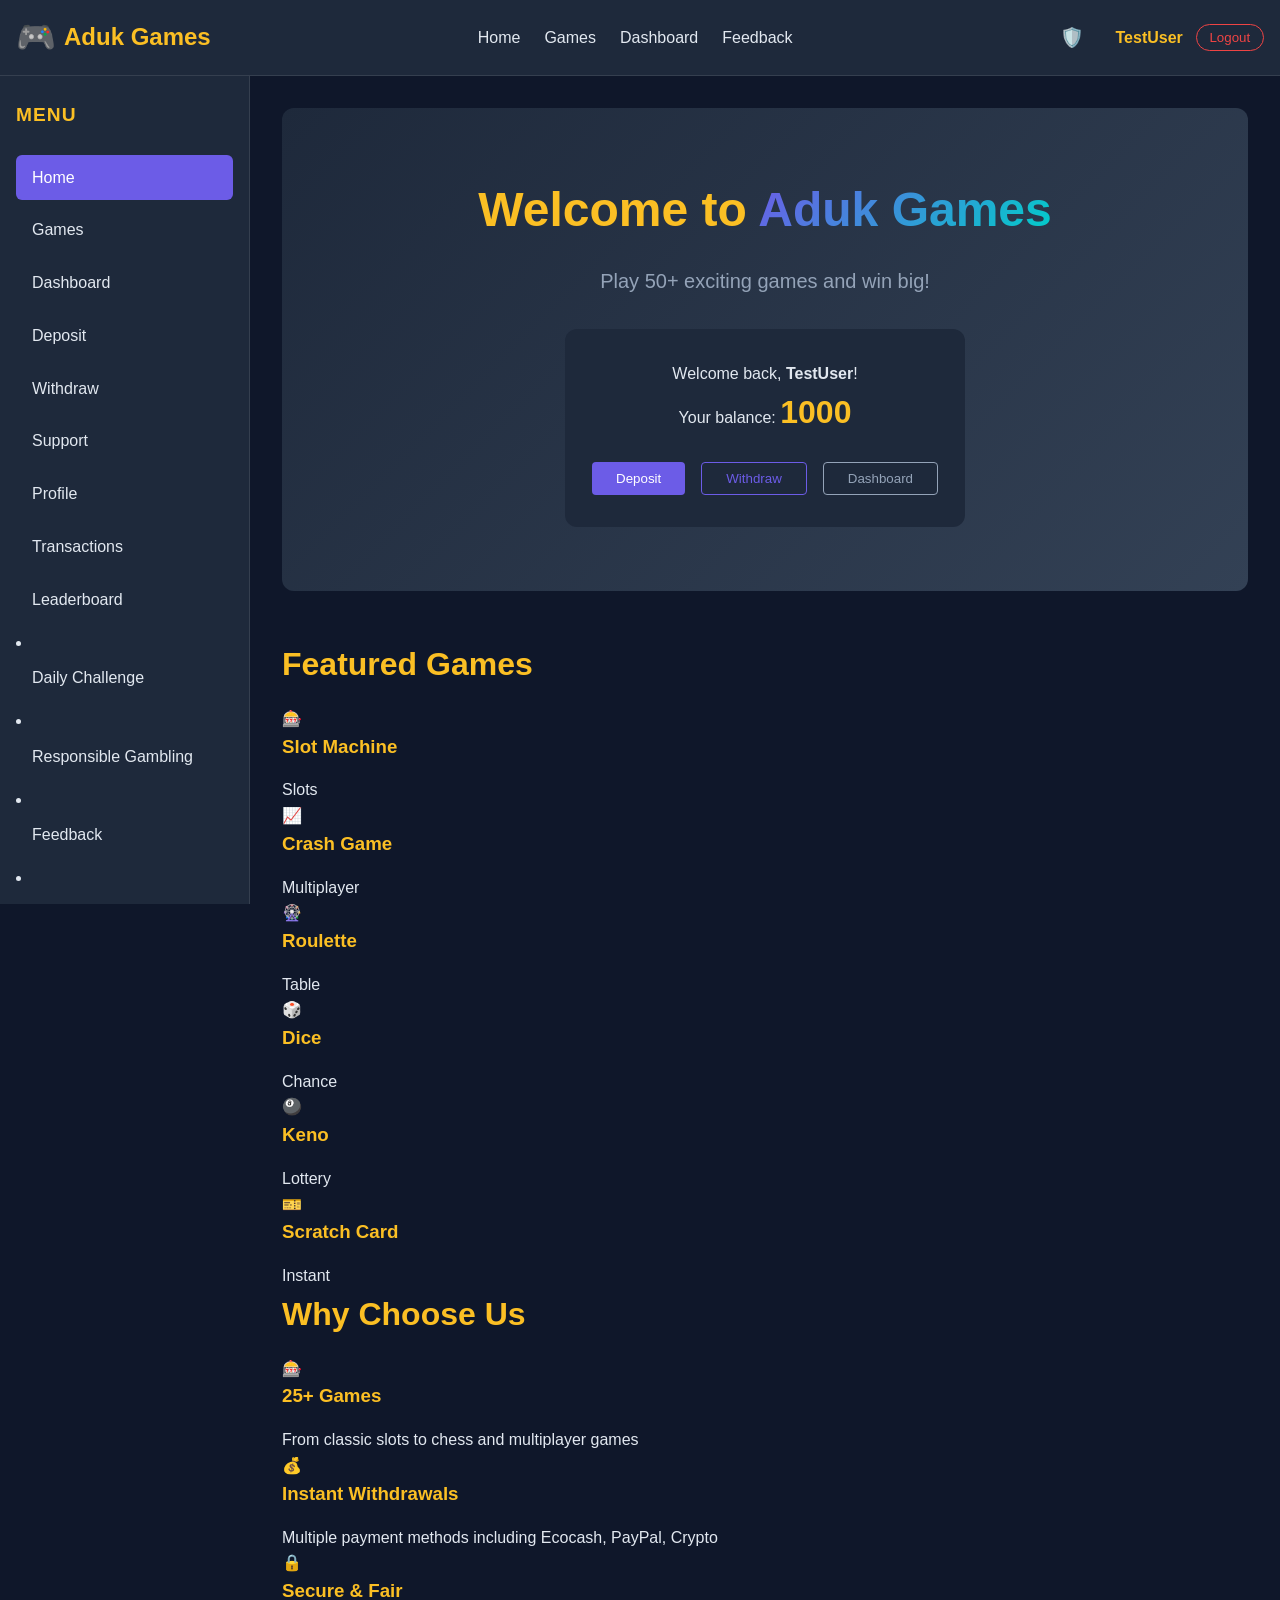
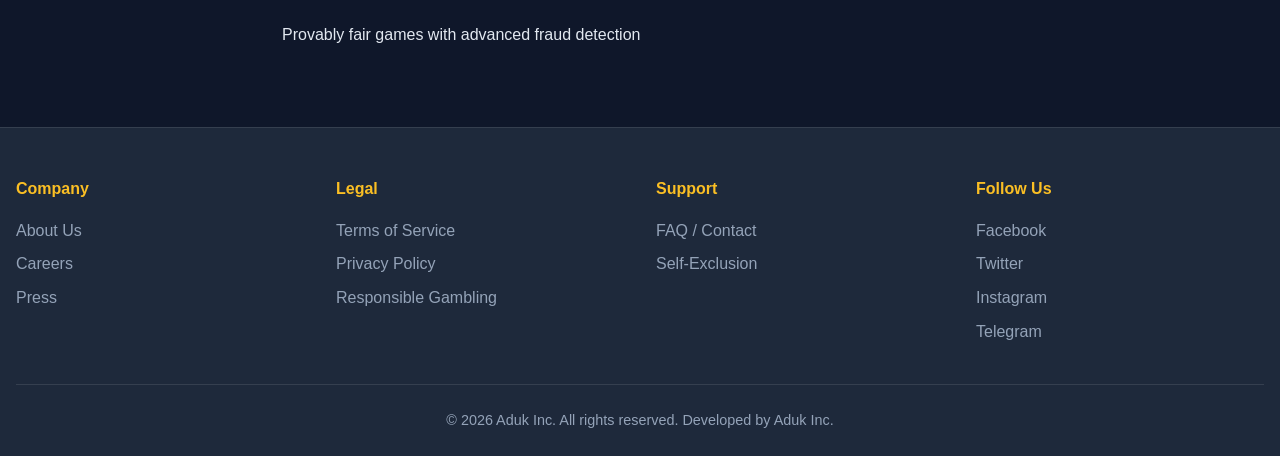
==== index.html @ 42e25982 "Create index.html" ====
<!DOCTYPE html>
<html lang="en">
<head>
    <meta charset="UTF-8">
    <meta name="viewport" content="width=device-width, initial-scale=1.0">
    <title>Aduk Games – Complete Demo with Playable Games</title>
    <style>
        /* ========== GLOBAL VARIABLES & RESET ========== */
        * {
            margin: 0;
            padding: 0;
            box-sizing: border-box;
        }

        :root {
            --bg-primary: #0f172a;
            --bg-secondary: #1e293b;
            --bg-tertiary: #334155;
            --text-primary: #e2e8f0;
            --text-secondary: #94a3b8;
            --accent-primary: #6c5ce7;
            --accent-secondary: #00cec9;
            --gold: #fbbf24;
            --success: #10b981;
            --error: #ef4444;
            --warning: #f59e0b;
            --font-family: 'Segoe UI', Tahoma, Geneva, Verdana, sans-serif;
            --spacing-xs: 0.25rem;
            --spacing-sm: 0.5rem;
            --spacing-md: 1rem;
            --spacing-lg: 1.5rem;
            --spacing-xl: 2rem;
            --border-radius-sm: 4px;
            --border-radius-md: 8px;
            --border-radius-lg: 12px;
            --shadow: 0 2px 5px rgba(0,0,0,0.3);
        }

        body {
            font-family: var(--font-family);
            background: var(--bg-primary);
            color: var(--text-primary);
            line-height: 1.6;
            min-height: 100vh;
            display: flex;
            flex-direction: column;
        }

        a {
            color: inherit;
            text-decoration: none;
        }

        /* ========== HEADER ========== */
        .header {
            background: var(--bg-secondary);
            border-bottom: 1px solid rgba(255,255,255,0.1);
            padding: 0.75rem 1rem;
            position: sticky;
            top: 0;
            z-index: 100;
        }

        .header-container {
            max-width: 1280px;
            margin: 0 auto;
            display: flex;
            align-items: center;
            justify-content: space-between;
            flex-wrap: wrap;
        }

        .logo {
            display: flex;
            align-items: center;
            gap: 0.5rem;
            font-size: 1.5rem;
            font-weight: bold;
            color: var(--gold);
            cursor: pointer;
        }

        .logo-icon {
            font-size: 2rem;
        }

        .nav {
            display: flex;
            gap: 1.5rem;
            align-items: center;
            flex-wrap: wrap;
        }

        .nav a {
            color: var(--text-primary);
            cursor: pointer;
            transition: color 0.2s;
        }

        .nav a:hover {
            color: var(--accent-secondary);
        }

        .user-actions {
            display: flex;
            align-items: center;
            gap: 1rem;
        }

        .user-menu {
            display: flex;
            align-items: center;
            gap: 0.8rem;
        }

        .username {
            color: var(--gold);
            font-weight: 600;
        }

        .logout-btn {
            background: transparent;
            border: 1px solid var(--error);
            color: var(--error);
            padding: 0.3rem 0.8rem;
            border-radius: 20px;
            cursor: pointer;
            transition: all 0.2s;
        }

        .logout-btn:hover {
            background: var(--error);
            color: white;
        }

        /* ========== SIDEBAR + MAIN LAYOUT ========== */
        .app-body {
            display: flex;
            flex: 1;
        }

        .sidebar {
            width: 250px;
            background: var(--bg-secondary);
            border-right: 1px solid rgba(255,255,255,0.1);
            height: calc(100vh - 72px);
            position: sticky;
            top: 72px;
            padding: 1.5rem 1rem;
            overflow-y: auto;
        }

        .sidebar h3 {
            color: var(--gold);
            margin-bottom: 1.5rem;
            font-size: 1.2rem;
            text-transform: uppercase;
            letter-spacing: 1px;
        }

        .sidebar ul {
            list-style: none;
        }

        .sidebar li {
            margin-bottom: 0.5rem;
        }

        .sidebar a {
            display: block;
            padding: 0.6rem 1rem;
            color: var(--text-primary);
            border-radius: 6px;
            cursor: pointer;
            transition: background 0.2s;
        }

        .sidebar a:hover {
            background: rgba(108,92,231,0.2);
            color: var(--accent-secondary);
        }

        .sidebar a.active {
            background: var(--accent-primary);
            color: white;
        }

        .main-content {
            flex: 1;
            padding: 2rem;
            background: var(--bg-primary);
        }

        /* ========== PAGE SWITCHING ========== */
        .page {
            display: none;
        }
        .page.active {
            display: block;
        }

        /* ========== TYPOGRAPHY ========== */
        h1, h2, h3 {
            color: var(--gold);
            margin-bottom: var(--spacing-md);
        }
        h1 { font-size: 2.5rem; }
        h2 { font-size: 2rem; }

        /* ========== HOME PAGE ========== */
        .hero-section {
            background: linear-gradient(135deg, var(--bg-secondary), var(--bg-tertiary));
            padding: 4rem 0;
            text-align: center;
            margin-bottom: 3rem;
            border-radius: 12px;
        }

        .hero-title {
            font-size: 3rem;
            margin-bottom: 1rem;
        }

        .gradient-text {
            background: linear-gradient(135deg, var(--accent-primary), var(--accent-secondary));
            -webkit-background-clip: text;
            -webkit-text-fill-color: transparent;
        }

        .hero-subtitle {
            font-size: 1.25rem;
            color: var(--text-secondary);
            margin-bottom: 2rem;
        }

        .user-welcome {
            max-width: 400px;
            margin: 0 auto;
            padding: 2rem;
            background: var(--bg-secondary);
            border-radius: 12px;
        }

        .user-welcome .balance {
            font-size: 2rem;
            font-weight: bold;
            color: var(--gold);
        }

        .quick-actions {
            display: flex;
            gap: 1rem;
            justify-content: center;
            margin-top: 1.5rem;
        }

        .btn {
            padding: var(--spacing-sm) var(--spacing-lg);
            border-radius: var(--border-radius-sm);
            border: none;
            cursor: pointer;
            font-weight: 500;
            transition: background 0.2s;
        }

        .btn-primary {
            background: var(--accent-primary);
            color: white;
        }

        .btn-primary:hover {
            background: var(--accent-secondary);
        }

        .btn-secondary {
            background: transparent;
            border: 1px solid var(--accent-primary);
            color: var(--accent-primary);
        }

        .btn-secondary:hover {
            background: var(--accent-primary);
            color: white;
        }

        .btn-outline {
            background: transparent;
            border: 1px solid var(--text-secondary);
            color: var(--text-secondary);
        }

        .btn-outline:hover {
            border-color: var(--gold);
            color: var(--gold);
        }

        /* ========== GAMES LAYOUT (Interactive) ========== */
        .games-layout {
            display: flex;
            gap: var(--spacing-xl);
        }

        .game-list {
            width: 250px;
            background: var(--bg-secondary);
            padding: var(--spacing-md);
            border-radius: var(--border-radius-lg);
            max-height: 500px;
            overflow-y: auto;
            box-shadow: var(--shadow);
        }

        .game-list ul {
            list-style: none;
        }

        .game-list li {
            margin-bottom: var(--spacing-xs);
        }

        .game-list a {
            display: block;
            padding: var(--spacing-sm) var(--spacing-md);
            color: var(--text-primary);
            border-radius: var(--border-radius-sm);
            cursor: pointer;
            transition: background 0.2s;
        }

        .game-list a:hover {
            background: rgba(108,92,231,0.2);
            color: var(--accent-secondary);
        }

        .game-area {
            flex: 1;
            background: var(--bg-secondary);
            border-radius: var(--border-radius-lg);
            padding: var(--spacing-xl);
            min-height: 400px;
            box-shadow: var(--shadow);
        }

        /* Game components (reels, crash display, dice) */
        .balance-box {
            display: flex;
            justify-content: space-between;
            align-items: center;
            padding: var(--spacing-md);
            background: var(--bg-tertiary);
            border-radius: var(--border-radius-md);
            margin-bottom: var(--spacing-md);
            font-size: 1.2rem;
        }

        .game-controls {
            display: flex;
            gap: var(--spacing-md);
            align-items: center;
            flex-wrap: wrap;
            margin-top: var(--spacing-lg);
        }

        .reel {
            display: inline-block;
            width: 80px;
            height: 100px;
            background: white;
            margin: 0 var(--spacing-xs);
            font-size: 3rem;
            line-height: 100px;
            text-align: center;
            border-radius: var(--border-radius-md);
            border: 2px solid var(--gold);
            color: #333;
        }

        .spinning {
            animation: spin 0.2s linear infinite;
        }

        @keyframes spin {
            0% { transform: translateY(0); }
            25% { transform: translateY(-10px); }
            50% { transform: translateY(0); }
            75% { transform: translateY(10px); }
            100% { transform: translateY(0); }
        }

        #crash-multiplier {
            font-size: 4rem;
            text-align: center;
            margin: var(--spacing-lg) 0;
            padding: var(--spacing-md);
            background: #222;
            color: #0f0;
            border-radius: var(--border-radius-md);
            font-family: monospace;
        }

        #dice-result {
            font-size: 3rem;
            text-align: center;
            margin: var(--spacing-lg) 0;
        }

        /* ========== DASHBOARD ========== */
        .dashboard-grid {
            display: grid;
            grid-template-columns: 1fr 1fr;
            gap: 2rem;
            margin-bottom: 2rem;
        }

        .wallet-card {
            background: linear-gradient(135deg, var(--bg-tertiary), var(--bg-secondary));
            border-radius: 12px;
            padding: 1.5rem;
        }

        .wallet-card h3 {
            color: var(--gold);
            margin-bottom: 1rem;
        }

        .wallet-balance {
            display: flex;
            justify-content: space-between;
            align-items: baseline;
            margin-bottom: 1rem;
            font-size: 1.2rem;
        }

        .balance-label {
            color: var(--text-secondary);
        }

        .balance-amount {
            font-size: 2rem;
            font-weight: bold;
            color: var(--gold);
        }

        .wallet-total {
            display: flex;
            justify-content: space-between;
            margin-top: 1rem;
            padding-top: 1rem;
            border-top: 1px solid rgba(255,255,255,0.1);
            font-weight: 600;
            color: var(--accent-secondary);
        }

        .game-stats {
            background: var(--bg-secondary);
            border-radius: 12px;
            padding: 1.5rem;
        }

        .game-stats h3 {
            color: var(--gold);
            margin-bottom: 1rem;
        }

        .stat-row {
            display: flex;
            justify-content: space-between;
            margin-bottom: 0.75rem;
            padding: 0.5rem 0;
            border-bottom: 1px dashed rgba(255,255,255,0.1);
        }

        .stat-label {
            color: var(--text-secondary);
        }

        .stat-value {
            font-weight: 600;
            color: var(--accent-secondary);
        }

        .recent-transactions {
            background: var(--bg-secondary);
            border-radius: 12px;
            padding: 1.5rem;
            margin-top: 2rem;
        }

        .recent-transactions h3 {
            color: var(--gold);
            margin-bottom: 1rem;
        }

        .transaction-list {
            list-style: none;
        }

        .transaction-item {
            display: flex;
            justify-content: space-between;
            padding: 0.75rem 0;
            border-bottom: 1px solid rgba(255,255,255,0.05);
        }

        .tx-type {
            text-transform: capitalize;
            font-weight: 500;
        }

        .tx-amount {
            font-weight: 600;
        }

        .tx-status {
            padding: 0.2rem 0.5rem;
            border-radius: 4px;
            font-size: 0.8rem;
            text-transform: uppercase;
        }

        .tx-status.completed { background: rgba(16,185,129,0.2); color: var(--success); }
        .tx-status.pending { background: rgba(245,158,11,0.2); color: var(--warning); }
        .tx-status.failed { background: rgba(239,68,68,0.2); color: var(--error); }

        /* ========== FORMS (Deposit/Withdraw/Profile) ========== */
        .form-card {
            max-width: 500px;
            margin: 0 auto;
            background: var(--bg-secondary);
            padding: 2rem;
            border-radius: 12px;
        }

        .form-group {
            margin-bottom: 1.5rem;
        }

        .form-group label {
            display: block;
            margin-bottom: 0.5rem;
            color: var(--text-secondary);
        }

        .form-group input,
        .form-group select {
            width: 100%;
            padding: 0.75rem;
            background: var(--bg-tertiary);
            border: 1px solid rgba(255,255,255,0.1);
            border-radius: 6px;
            color: var(--text-primary);
        }

        .payment-methods {
            display: flex;
            gap: 0.5rem;
            flex-wrap: wrap;
            margin-bottom: 1.5rem;
        }

        .method-btn {
            padding: 0.5rem 1rem;
            background: var(--bg-tertiary);
            border: 1px solid rgba(255,255,255,0.1);
            border-radius: 20px;
            color: var(--text-primary);
            cursor: pointer;
            transition: all 0.2s;
        }

        .method-btn.active {
            background: var(--accent-primary);
            border-color: var(--accent-primary);
            color: white;
        }

        /* ========== SUPPORT PAGE ========== */
        .support-grid {
            display: grid;
            grid-template-columns: 1fr 1fr;
            gap: 2rem;
        }

        .faq-section, .contact-section {
            background: var(--bg-secondary);
            padding: 2rem;
            border-radius: 12px;
        }

        .faq-item {
            margin-bottom: 1rem;
            border-bottom: 1px solid rgba(255,255,255,0.1);
        }

        .faq-question {
            width: 100%;
            display: flex;
            justify-content: space-between;
            align-items: center;
            padding: 1rem 0;
            background: none;
            border: none;
            color: var(--text-primary);
            font-size: 1rem;
            font-weight: 500;
            cursor: pointer;
            text-align: left;
        }

        .faq-question span {
            font-size: 1.5rem;
            color: var(--gold);
        }

        .faq-answer {
            padding: 0 0 1rem 0;
            color: var(--text-secondary);
        }

        .contact-form {
            display: flex;
            flex-direction: column;
            gap: 1rem;
        }

        .contact-form textarea {
            padding: 0.75rem;
            background: var(--bg-tertiary);
            border: 1px solid rgba(255,255,255,0.1);
            border-radius: 6px;
            color: var(--text-primary);
            resize: vertical;
        }

        /* ========== FOOTER ========== */
        .footer {
            background: var(--bg-secondary);
            border-top: 1px solid rgba(255,255,255,0.1);
            padding: 3rem 0 1.5rem;
            margin-top: 3rem;
        }

        .footer-container {
            max-width: 1280px;
            margin: 0 auto;
            padding: 0 1rem;
            display: flex;
            flex-direction: column;
            gap: 2rem;
        }

        .footer-links {
            display: grid;
            grid-template-columns: repeat(auto-fit, minmax(200px, 1fr));
            gap: 2rem;
        }

        .footer-column h4 {
            color: var(--gold);
            margin-bottom: 1rem;
        }

        .footer-column ul {
            list-style: none;
        }

        .footer-column li {
            margin-bottom: 0.5rem;
        }

        .footer-column a {
            color: var(--text-secondary);
            transition: color 0.2s;
            cursor: pointer;
        }

        .footer-column a:hover {
            color: var(--accent-secondary);
        }

        .footer-bottom {
            text-align: center;
            color: var(--text-secondary);
            font-size: 0.9rem;
            border-top: 1px solid rgba(255,255,255,0.1);
            padding-top: 1.5rem;
        }

        /* ========== RESPONSIVE ========== */
        @media (max-width: 768px) {
            .app-body {
                flex-direction: column;
            }
            .sidebar {
                width: 100%;
                height: auto;
                position: relative;
                top: 0;
            }
            .dashboard-grid {
                grid-template-columns: 1fr;
            }
            .support-grid {
                grid-template-columns: 1fr;
            }
            .games-layout {
                flex-direction: column;
            }
            .game-list {
                width: 100%;
                max-height: 200px;
            }
        }
        @media (max-width: 480px) {
            .reel {
                width: 60px;
                height: 80px;
                font-size: 2rem;
                line-height: 80px;
            }
            #crash-multiplier {
                font-size: 2.5rem;
            }
        }
    </style>
</head>
<body>
    <!-- Tutorial Modal -->
<div id="tutorial-modal" style="display:none; position:fixed; top:0; left:0; width:100%; height:100%; background:rgba(0,0,0,0.8); z-index:2000; justify-content:center; align-items:center;">
    <div style="background:var(--bg-secondary); padding:2rem; border-radius:12px; max-width:500px; width:90%; box-shadow:0 0 30px var(--gold);">
        <h3 id="tutorial-title" style="color:var(--gold); margin-bottom:1rem;"></h3>
        <p id="tutorial-content" style="color:var(--text-primary); margin-bottom:1.5rem;"></p>
        <div style="text-align:right;">
            <button class="btn btn-primary" onclick="hideTutorial()">Got it!</button>
        </div>
    </div>
</div>

    <!-- Header -->
    <header class="header">
        <div class="header-container">
            <div class="logo" onclick="switchPage('home')">
                <span class="logo-icon">🎮</span>
                <span>Aduk Games</span>
            </div>
            <nav class="nav">
                <a onclick="switchPage('home')">Home</a>
                <a onclick="switchPage('games')">Games</a>
                <a onclick="switchPage('dashboard')">Dashboard</a>
                <a onclick="switchPage('feedback')">Feedback</a>
                
               
            </nav>
            <div class="user-actions">
                <button class="responsible-btn" onclick="switchPage('responsible')" style="background: none; border: none; color: var(--gold); cursor: pointer; font-size: 1.2rem; margin-right: 1rem;" title="Responsible Gambling">🛡️</button>
                <div class="user-menu">
                    <span class="username">TestUser</span>
                    <button class="logout-btn" onclick="alert('Logout clicked (demo)')">Logout</button>
                </div>
            </div>
        </div>
    </header>

    <div class="app-body">
        <!-- Sidebar -->
        <aside class="sidebar">
            <h3>Menu</h3>
            <ul>
                <li><a onclick="switchPage('home')">Home</a></li>
                <li><a onclick="switchPage('games')">Games</a></li>
                <li><a onclick="switchPage('dashboard')">Dashboard</a></li>
                <li><a onclick="switchPage('deposit')">Deposit</a></li>
                <li><a onclick="switchPage('withdraw')">Withdraw</a></li>
                <li><a onclick="switchPage('support')">Support</a></li>
                <li><a onclick="switchPage('profile')">Profile</a></li>
                <li><a onclick="switchPage('transactions')">Transactions</a></li>
                <li><a onclick="switchPage('leaderboard')">Leaderboard</a></li>
            </ul>
            <li><a onclick="switchPage('daily')">Daily Challenge</a></li>
            <li><a onclick="switchPage('responsible')">Responsible Gambling</a></li>
            <li><a onclick="switchPage('feedback')">Feedback</a></li>
<li><a onclick="switchPage('rules')">Game Rules</a></li>
        </aside>

        <!-- Main Content -->
        <main class="main-content">
            <!-- HOME PAGE -->
            <div id="home-page" class="page active">
                <div class="hero-section">
                    <h1 class="hero-title">Welcome to <span class="gradient-text">Aduk Games</span></h1>
                    <p class="hero-subtitle">Play 50+ exciting games and win big!</p>
                    <div class="user-welcome glass">
                        <p>Welcome back, <strong>TestUser</strong>!</p>
                        <p>Your balance: <span class="balance" id="global-balance">1000</span></p>
                        <div class="quick-actions">
                            <button class="btn btn-primary" onclick="switchPage('deposit')">Deposit</button>
                            <button class="btn btn-secondary" onclick="switchPage('withdraw')">Withdraw</button>
                            <button class="btn btn-outline" onclick="switchPage('dashboard')">Dashboard</button>
                        </div>
                    </div>
                </div>

                <div class="games-section">
                    <h2 class="section-title">Featured Games</h2>
                    <div class="games-grid">
                        <!-- Static game cards (non-functional, just for show) -->
                        <div class="game-card"><div class="game-image">🎰</div><div class="game-info"><h3>Slot Machine</h3><span class="game-category">Slots</span></div></div>
                        <div class="game-card"><div class="game-image">📈</div><div class="game-info"><h3>Crash Game</h3><span class="game-category">Multiplayer</span></div></div>
                        <div class="game-card"><div class="game-image">🎡</div><div class="game-info"><h3>Roulette</h3><span class="game-category">Table</span></div></div>
                        <div class="game-card"><div class="game-image">🎲</div><div class="game-info"><h3>Dice</h3><span class="game-category">Chance</span></div></div>
                        <div class="game-card"><div class="game-image">🎱</div><div class="game-info"><h3>Keno</h3><span class="game-category">Lottery</span></div></div>
                        <div class="game-card"><div class="game-image">🎫</div><div class="game-info"><h3>Scratch Card</h3><span class="game-category">Instant</span></div></div>
                    </div>
                </div>

                <div class="features-section">
                    <h2 class="section-title">Why Choose Us</h2>
                    <div class="features-grid">
                        <div class="feature-card glass">
                            <span class="feature-icon">🎰</span>
                            <h3>25+ Games</h3>
                            <p>From classic slots to chess and multiplayer games</p>
                        </div>
                        <div class="feature-card glass">
                            <span class="feature-icon">💰</span>
                            <h3>Instant Withdrawals</h3>
                            <p>Multiple payment methods including Ecocash, PayPal, Crypto</p>
                        </div>
                        <div class="feature-card glass">
                            <span class="feature-icon">🔒</span>
                            <h3>Secure & Fair</h3>
                            <p>Provably fair games with advanced fraud detection</p>
                        </div>
                    </div>
                </div>
            </div>

            <!-- GAMES PAGE (Interactive) -->
            <div id="games-page" class="page">
    <h2>Demo Games</h2>
    <div class="games-layout">
        <div class="game-list">
            <h3>Choose a game</h3>
            <input type="text" id="game-search" placeholder="Search games..." style="width:100%; padding:5px; margin-bottom:10px;">
            <select id="game-category-filter" style="width:100%; padding:5px; margin-bottom:10px;">
                <option value="all">All Categories</option>
                <option value="slots">Slots</option>
                <option value="card">Card Games</option>
                <option value="skill">Skill Games</option>
                <option value="arcade">Arcade</option>
                <option value="lottery">Lottery</option>
                <option value="other">Other</option>
            </select>
            <ul id="game-list"></ul>
        </div>
        <div class="game-area" id="game-container">
            <p>Select a game from the list</p>
        </div>
    </div>
</div>

<div id="dashboard-page" class="page">
    <h1>Dashboard</h1>
    <div class="dashboard-grid">
        <div class="wallet-card">
            <h3>Your Wallet</h3>
            <div class="wallet-balance">
                <span class="balance-label">Available Balance</span>
                <span class="balance-amount" id="dashboard-balance">1000</span>
            </div>
            <div class="wallet-total">
                <span>Total (including bonus)</span>
                <span>$1,284.56</span>
            </div>
        </div>
        <div class="game-stats">
            <h3>Your Game Stats</h3>
            <div class="stat-row"><span class="stat-label">Total Bets:</span><span class="stat-value">42</span></div>
            <div class="stat-row"><span class="stat-label">Total Wins:</span><span class="stat-value">18</span></div>
            <div class="stat-row"><span class="stat-label">Biggest Win:</span><span class="stat-value">$250.00</span></div>
            <div class="stat-row"><span class="stat-label">Favourite Game:</span><span class="stat-value">Blackjack</span></div>
        </div>
    </div>
    
    <div class="recent-transactions">
        <h3>Recent Transactions</h3>
        <ul class="transaction-list">
            <li class="transaction-item"><span class="tx-type">deposit</span><span class="tx-amount">+$100.00</span><span class="tx-status completed">completed</span></li>
            <li class="transaction-item"><span class="tx-type">bet</span><span class="tx-amount">-$10.00</span><span class="tx-status completed">completed</span></li>
            <li class="transaction-item"><span class="tx-type">win</span><span class="tx-amount">+$50.00</span><span class="tx-status completed">completed</span></li>
            <li class="transaction-item"><span class="tx-type">withdrawal</span><span class="tx-amount">-$20.00</span><span class="tx-status pending">pending</span></li>
        </ul>
    </div>
    
    <!-- Responsible Gambling Banner -->
<div class="glass" style="margin-top: 2rem; padding: 0.8rem; text-align: center; border-left: 4px solid var(--gold);">
    <p style="color: var(--text-secondary);">
        ⚠️ <strong>Play responsibly.</strong> Set limits, take breaks, and know when to stop.
        <a onclick="switchPage('responsible')" style="color: var(--accent-secondary); cursor: pointer;">Learn more</a>
    </p>
</div>






    <!-- NEW: Social Sharing Section -->
    <div class="share-card glass" style="margin-top: 2rem; padding: 1.5rem; text-align: center;">
        <h3>📢 Share Your Wins</h3>
        <p style="color: var(--text-secondary);">Brag about your success and invite friends to join!</p>
        <div style="display: flex; gap: 1.5rem; justify-content: center; margin: 1.5rem 0;">
            <a href="#" onclick="shareOnTwitter(); return false;" style="font-size: 2.5rem; text-decoration: none; transition: transform 0.2s;" title="Share on Twitter">🐦</a>
            <a href="#" onclick="shareOnFacebook(); return false;" style="font-size: 2.5rem; text-decoration: none; transition: transform 0.2s;" title="Share on Facebook">📘</a>
            <a href="#" onclick="shareOnWhatsApp(); return false;" style="font-size: 2.5rem; text-decoration: none; transition: transform 0.2s;" title="Share on WhatsApp">📱</a>
            <a href="#" onclick="shareGeneral(); return false;" style="font-size: 2.5rem; text-decoration: none; transition: transform 0.2s;" title="More sharing options">🔗</a>
        </div>
        <p style="color: var(--gold);">✨ Shared <span id="share-count">1,234</span> times today ✨</p>
    </div>
</div>

            <!-- DEPOSIT PAGE (Static) -->
            <div id="deposit-page" class="page">
                <h1>Deposit Funds</h1>
                <div class="form-card glass">
                    <div class="payment-methods">
                        <button class="method-btn active" onclick="selectMethod('ecocash')">Ecocash</button>
                        <button class="method-btn" onclick="selectMethod('paypal')">PayPal</button>
                        <button class="method-btn" onclick="selectMethod('visa')">Visa</button>
                        <button class="method-btn" onclick="selectMethod('crypto')">Crypto</button>
                    </div>
                    <div class="form-group">
                        <label>Amount (USD)</label>
                        <input type="number" value="10" min="1">
                    </div>
                    <div class="form-group" id="phone-field">
                        <label>Phone Number</label>
                        <input type="tel" placeholder="07XXXXXXXX">
                    </div>
                    <button class="btn btn-primary" onclick="alert('Deposit initiated (demo)')">Deposit</button>
                </div>
            </div>

            <!-- WITHDRAW PAGE (Static) -->
            <div id="withdraw-page" class="page">
                <h1>Withdraw Funds</h1>
                <div class="form-card glass">
                    <div class="payment-methods">
                        <button class="method-btn active" onclick="selectMethod('ecocash')">Ecocash</button>
                        <button class="method-btn" onclick="selectMethod('paypal')">PayPal</button>
                        <button class="method-btn" onclick="selectMethod('visa')">Visa</button>
                        <button class="method-btn" onclick="selectMethod('crypto')">Crypto</button>
                    </div>
                    <div class="form-group">
                        <label>Amount (USD)</label>
                        <input type="number" value="10" min="1">
                    </div>
                    <div class="form-group" id="withdraw-phone-field">
                        <label>Phone Number</label>
                        <input type="tel" placeholder="07XXXXXXXX">
                    </div>
                    <button class="btn btn-primary" onclick="alert('Withdrawal requested (demo)')">Withdraw</button>
                </div>
            </div>

            <!-- SUPPORT PAGE (Static) -->
            <div id="support-page" class="page">
                <h1>Customer Support</h1>
                <div class="support-grid">
                    <div class="faq-section glass">
                        <h2>Frequently Asked Questions</h2>
                        <div class="faq-item">
                            <button class="faq-question" onclick="toggleFaq(this)">How do I deposit? <span>+</span></button>
                            <div class="faq-answer" style="display: none;">Go to Deposit page, select your preferred method and follow instructions.</div>
                        </div>
                        <div class="faq-item">
                            <button class="faq-question" onclick="toggleFaq(this)">How long do withdrawals take? <span>+</span></button>
                            <div class="faq-answer" style="display: none;">Withdrawals are processed within 24 hours for most methods.</div>
                        </div>
                        <div class="faq-item">
                            <button class="faq-question" onclick="toggleFaq(this)">Is my money safe? <span>+</span></button>
                            <div class="faq-answer" style="display: none;">Yes, we use bank-grade security and all funds are held in segregated accounts.</div>
                        </div>
                    </div>
                    <div class="contact-section glass">
                        <h2>Contact Us</h2>
                        <form class="contact-form" onsubmit="event.preventDefault(); alert('Message sent (demo)');">
                            <input type="text" placeholder="Your Name" required>
                            <input type="email" placeholder="Email" required>
                            <textarea rows="5" placeholder="Message" required></textarea>
                            <button type="submit" class="btn btn-primary">Send</button>
                        </form>
                    </div>
                </div>
            </div>

            <!-- PROFILE PAGE (Static) -->
            <div id="profile-page" class="page">
                <h1>Profile</h1>
                <div class="form-card glass">
                    <div class="form-group"><label>Username</label><input type="text" value="TestUser" disabled></div>
                    <div class="form-group"><label>Email</label><input type="email" value="test@example.com"></div>
                    <div class="form-group"><label>Full Name</label><input type="text" value="Test User"></div>
                    <div class="form-group"><label>Phone</label><input type="tel" value="+123456789"></div>
                    <button class="btn btn-primary" onclick="alert('Profile updated (demo)')">Save Changes</button>
                </div>
            </div>

            <!-- TRANSACTIONS PAGE (Static) -->
            <div id="transactions-page" class="page">
                <h1>Transaction History</h1>
                <div class="recent-transactions">
                    <ul class="transaction-list">
                        <li class="transaction-item"><span class="tx-type">deposit</span><span class="tx-amount">+$100.00</span><span class="tx-status completed">completed</span><span>2025-03-17</span></li>
                        <li class="transaction-item"><span class="tx-type">bet</span><span class="tx-amount">-$10.00</span><span class="tx-status completed">completed</span><span>2025-03-16</span></li>
                        <li class="transaction-item"><span class="tx-type">win</span><span class="tx-amount">+$50.00</span><span class="tx-status completed">completed</span><span>2025-03-16</span></li>
                        <li class="transaction-item"><span class="tx-type">withdrawal</span><span class="tx-amount">-$20.00</span><span class="tx-status pending">pending</span><span>2025-03-15</span></li>
                    </ul>
                </div>
            </div>
            <!-- LEADERBOARD PAGE -->
<div id="leaderboard-page" class="page">
    <h2>🏆 Leaderboard</h2>
    
    <div class="glass" style="padding: 2rem; margin-bottom: 2rem; text-align: center;">
        <p style="color: var(--gold); font-size: 1.2rem;">Demo Leaderboard</p>
        <p style="color: var(--text-secondary);">This is a static preview. A real‑time leaderboard will be available once the backend is integrated.</p>
    </div>
    
    <div class="glass" style="padding: 1.5rem;">
        <table style="width:100%; border-collapse: collapse; text-align: left;">
            <thead>
                <tr style="border-bottom: 2px solid var(--gold);">
                    <th style="padding: 0.75rem;">Rank</th>
                    <th style="padding: 0.75rem;">Player</th>
                    <th style="padding: 0.75rem;">Score</th>
                </tr>
            </thead>
            <tbody>
                <tr style="border-bottom: 1px solid rgba(255,255,255,0.1);">
                    <td style="padding: 0.75rem;">🥇</td>
                    <td style="padding: 0.75rem;">DragonSlayer</td>
                    <td style="padding: 0.75rem; color: var(--gold);">12,450</td>
                </tr>
                <tr style="border-bottom: 1px solid rgba(255,255,255,0.1);">
                    <td style="padding: 0.75rem;">🥈</td>
                    <td style="padding: 0.75rem;">LuckyLuke</td>
                    <td style="padding: 0.75rem; color: var(--gold);">10,280</td>
                </tr>
                <tr style="border-bottom: 1px solid rgba(255,255,255,0.1);">
                    <td style="padding: 0.75rem;">🥉</td>
                    <td style="padding: 0.75rem;">ChaBanger</td>
                    <td style="padding: 0.75rem; color: var(--gold);">9,540</td>
                </tr>
                <tr style="border-bottom: 1px solid rgba(255,255,255,0.1);">
                    <td style="padding: 0.75rem;">4</td>
                    <td style="padding: 0.75rem;">AceHunter</td>
                    <td style="padding: 0.75rem;">8,320</td>
                </tr>
                <tr style="border-bottom: 1px solid rgba(255,255,255,0.1);">
                    <td style="padding: 0.75rem;">5</td>
                    <td style="padding: 0.75rem;">RouletteKing</td>
                    <td style="padding: 0.75rem;">7,650</td>
                </tr>
                <tr>
                    <td style="padding: 0.75rem;">6</td>
                    <td style="padding: 0.75rem;">CardShark</td>
                    <td style="padding: 0.75rem;">6,980</td>
                </tr>
            </tbody>
        </table>
    </div>
    
    <p style="text-align: center; margin-top: 1rem; color: var(--text-secondary);">
        * Scores are based on total winnings. Compete to reach the top
    </p>
       
       <!-- DAILY CHALLENGE PAGE -->
<div id="daily-page" class="page">
    <h2>🎁 Daily Challenge</h2>
    <div class="glass" style="max-width: 500px; margin: 0 auto; padding: 2rem; text-align: center;">
        <div style="font-size: 4rem; margin-bottom: 1rem;" id="daily-result">🎡</div>
        <p id="daily-message" style="margin-bottom: 1.5rem;">Spin the wheel for a chance to win bonus balance!</p>
        <button class="btn btn-primary" id="daily-spin">Spin Now</button>
        <p id="daily-status" style="margin-top: 1rem; color: var(--text-secondary);"></p>
    </div>
</div>
     
     <!-- RESPONSIBLE GAMBLING PAGE -->
<div id="responsible-page" class="page">
    <h2>🛡️ Responsible Gambling</h2>
    
    <div class="glass" style="padding: 2rem; margin-bottom: 2rem;">
        <p style="font-size: 1.2rem; color: var(--gold); text-align: center;">Your well‑being matters</p>
        <p style="color: var(--text-secondary);">We are committed to providing a safe and enjoyable environment. Use the tools below to stay in control.</p>
    </div>
    
    <div style="display: grid; grid-template-columns: repeat(auto-fit, minmax(300px, 1fr)); gap: 1.5rem;">
        <!-- Deposit Limits -->
        <div class="glass" style="padding: 1.5rem;">
            <h3>💰 Deposit Limits</h3>
            <p>Set daily, weekly, or monthly limits to manage your spending.</p>
            <button class="btn btn-primary" onclick="alert('Deposit limits – demo')">Set Limits</button>
        </div>
        
        <!-- Loss Limits -->
        <div class="glass" style="padding: 1.5rem;">
            <h3>📉 Loss Limits</h3>
            <p>Limit how much you can lose in a session, day, or week.</p>
            <button class="btn btn-primary" onclick="alert('Loss limits – demo')">Set Limits</button>
        </div>
        
        <!-- Session Time Limits -->
        <div class="glass" style="padding: 1.5rem;">
            <h3>⏱️ Session Limits</h3>
            <p>Receive a reminder after a set time, or lock yourself out.</p>
            <button class="btn btn-primary" onclick="alert('Session limits – demo')">Set Limits</button>
        </div>
        
        <!-- Self‑Exclusion -->
        <div class="glass" style="padding: 1.5rem;">
            <h3>🔒 Self‑Exclusion</h3>
            <p>Take a break from gambling for a chosen period.</p>
            <button class="btn btn-primary" onclick="alert('Self‑exclusion – demo')">Exclude Me</button>
        </div>
        
        <!-- Reality Check -->
        <div class="glass" style="padding: 1.5rem;">
            <h3>⏰ Reality Check</h3>
            <p>Get pop‑up reminders showing time spent and net results.</p>
            <button class="btn btn-primary" onclick="alert('Reality check – demo')">Enable</button>
        </div>
        
        <!-- Help Resources -->
        <div class="glass" style="padding: 1.5rem;">
            <h3>📞 Get Help</h3>
            <p>If gambling is no longer fun, reach out to professional support.</p>
            <ul style="list-style: none; margin-top: 1rem;">
                <li>🇿🇼 <a href="tel:+263242123456">Zimbabwe Problem Gambling</a></li>
                <li>🇬🇧 <a href="https://www.gamcare.org.uk" target="_blank">GamCare (UK)</a></li>
                <li>🇺🇸 <a href="https://www.ncpgambling.org" target="_blank">NCPG (US)</a></li>
            </ul>
        </div>
    </div>
    
    <p style="text-align: center; margin-top: 2rem; color: var(--text-secondary);">
        * These are demo options. In the full platform they will be fully functional.
    </p>
</div>  
       
       



       
        </main>
    </div>

    <!-- Footer -->
    <footer class="footer">
        <div class="footer-container">
            <div class="footer-links">
                <div class="footer-column">
                    <h4>Company</h4>
                    <ul>
                        <li><a onclick="alert('About page (demo)')">About Us</a></li>
                        <li><a onclick="alert('Careers (demo)')">Careers</a></li>
                        <li><a onclick="alert('Press (demo)')">Press</a></li>
                    </ul>
                </div>
                <div class="footer-column">
                    <h4>Legal</h4>
                    <ul>
                        <li><a onclick="alert('Terms of Service (demo)')">Terms of Service</a></li>
                        <li><a onclick="alert('Privacy Policy (demo)')">Privacy Policy</a></li>
                        <li><a onclick="alert('Responsible Gambling (demo)')">Responsible Gambling</a></li>
                    </ul>
                </div>
                <div class="footer-column">
                    <h4>Support</h4>
                    <ul>
                        <li><a onclick="switchPage('support')">FAQ / Contact</a></li>
                        <li><a onclick="alert('Self‑Exclusion (demo)')">Self‑Exclusion</a></li>
                    </ul>
                </div>
                <div class="footer-column">
                    <h4>Follow Us</h4>
                    <ul>
                        <li><a onclick="alert('Facebook (demo)')">Facebook</a></li>
                        <li><a onclick="alert('Twitter (demo)')">Twitter</a></li>
                        <li><a onclick="alert('Instagram (demo)')">Instagram</a></li>
                        <li><a onclick="alert('Telegram (demo)')">Telegram</a></li>
                    </ul>
                </div>
            </div>
            <div class="footer-bottom">
                <p>© 2026 Aduk Inc. All rights reserved. Developed by Aduk Inc.</p>
            </div>
        </div>
    </footer>

    <script>
        // ========== GLOBAL STATE ==========
        let balance = 1000;
        let currentGame = null;

        function updateGlobalBalance() {
            document.getElementById('global-balance').textContent = balance;
            document.getElementById('dashboard-balance').textContent = balance;
        }

        // ========== PAGE SWITCHING ==========
        function switchPage(page) {
            // Hide all pages
            document.querySelectorAll('.page').forEach(p => p.classList.remove('active'));
            // Show selected page
            document.getElementById(page + '-page').classList.add('active');
            // Update active class in sidebar
            document.querySelectorAll('.sidebar a').forEach(a => a.classList.remove('active'));
            let sidebarLinks = document.querySelectorAll('.sidebar a');
            for (let link of sidebarLinks) {
                if (link.textContent.trim().toLowerCase() === page) {
                    link.classList.add('active');
                    break;
                }
            }

            // If leaving games page, unload current game
            if (page !== 'games' && currentGame) {
                if (currentGame.unmount) currentGame.unmount();
                currentGame = null;
            }
        }

        // ========== FAQ TOGGLE ==========
        function toggleFaq(button) {
            let answer = button.nextElementSibling;
            let span = button.querySelector('span');
            if (answer.style.display === 'none' || answer.style.display === '') {
                answer.style.display = 'block';
                span.textContent = '−';
            } else {
                answer.style.display = 'none';
                span.textContent = '+';
            }
        }

        // ========== PAYMENT METHOD (simple demo) ==========
        function selectMethod(method) {
            document.querySelectorAll('.method-btn').forEach(btn => btn.classList.remove('active'));
            event.target.classList.add('active');
            let phoneField = document.getElementById('phone-field');
            let withdrawPhone = document.getElementById('withdraw-phone-field');
            if (method === 'ecocash' || method === 'onemoney') {
                if (phoneField) phoneField.style.display = 'block';
                if (withdrawPhone) withdrawPhone.style.display = 'block';
            } else {
                if (phoneField) phoneField.style.display = 'none';
                if (withdrawPhone) withdrawPhone.style.display = 'none';
            }
        }

        // ========== GAME CLASSES ==========
        class BaseGame {
            mount(container) { this.container = container; }
            unmount() { this.container = null; }
        }

        class SlotGame extends BaseGame {
            mount(container) {
                super.mount(container);
                container.innerHTML = this.render();
                this.cacheElements();
                this.attachEvents();
            }
            render() {
                return `
                    <h2>Slot Machine</h2>
                    <div style="display: flex; gap: 20px; justify-content: center; margin: 20px 0;">
                        <div class="reel" data-reel="0">🍒</div>
                        <div class="reel" data-reel="1">🍒</div>
                        <div class="reel" data-reel="2">🍒</div>
                    </div>
                    <div class="balance-box">Balance: $<span id="slot-balance">${balance}</span></div>
                    <div class="game-controls">
                        <input type="number" id="slot-bet" min="1" value="10">
                        <button class="btn btn-primary" id="slot-spin">Spin</button>
                        <span id="slot-message"></span>
                    </div>
                `;
            }
            cacheElements() {
                this.reels = this.container.querySelectorAll('.reel');
                this.balanceSpan = this.container.querySelector('#slot-balance');
                this.betInput = this.container.querySelector('#slot-bet');
                this.messageSpan = this.container.querySelector('#slot-message');
                this.spinBtn = this.container.querySelector('#slot-spin');
            }
            attachEvents() {
                this.spinBtn.addEventListener('click', () => this.spin());
            }
            spin() {
                const bet = parseInt(this.betInput.value);
                if (bet > balance) { alert('Insufficient balance'); return; }
                balance -= bet;
                updateGlobalBalance();
                this.balanceSpan.textContent = balance;

                const symbols = ['🍒','🍋','🍊','🍑','🔔','💵','7️⃣'];
                const results = [
                    symbols[Math.floor(Math.random() * symbols.length)],
                    symbols[Math.floor(Math.random() * symbols.length)],
                    symbols[Math.floor(Math.random() * symbols.length)]
                ];

                this.reels.forEach(r => r.classList.add('spinning'));
                setTimeout(() => {
                    this.reels.forEach((r, i) => {
                        r.classList.remove('spinning');
                        r.textContent = results[i];
                    });
                    this.checkWin(results, bet);
                }, 400);
            }
            checkWin(results, bet) {
                let win = 0;
                const [r1, r2, r3] = results;
                if (r1 === r2 && r2 === r3) {
                    if (r1 === '7️⃣') win = bet * 10;
                    else if (r1 === '💵') win = bet * 7;
                    else if (r1 === '🔔') win = bet * 5;
                    else win = bet * 3;
                } else if (r1 === r2 || r2 === r3 || r1 === r3) {
                    win = bet * 1.5;
                }
                if (win > 0) {
                    balance += win;
                    updateGlobalBalance();
                    this.messageSpan.textContent = `You won $${win}!`;
                } else {
                    this.messageSpan.textContent = 'No win.';
                }
                this.balanceSpan.textContent = balance;
            }
        }

        class CrashGame extends BaseGame {
            mount(container) {
                super.mount(container);
                container.innerHTML = this.render();
                this.cacheElements();
                this.attachEvents();
                this.raf = null;
                this.multiplier = 1.0;
                this.crashed = false;
                this.started = false;
                this.crashPoint = 1.0;
            }
            render() {
                return `
                    <h2>Crash Game</h2>
                    <div style="font-size: 4rem; text-align: center; margin: 20px;" id="crash-multiplier">1.00x</div>
                    <div class="balance-box">Balance: $<span id="crash-balance">${balance}</span></div>
                    <div class="game-controls">
                        <input type="number" id="crash-bet" min="1" value="10">
                        <button class="btn btn-primary" id="crash-start">Start</button>
                        <button class="btn btn-secondary" id="crash-cashout" disabled>Cash Out</button>
                        <span id="crash-message"></span>
                    </div>
                `;
            }
            cacheElements() {
                this.multiplierSpan = this.container.querySelector('#crash-multiplier');
                this.balanceSpan = this.container.querySelector('#crash-balance');
                this.betInput = this.container.querySelector('#crash-bet');
                this.startBtn = this.container.querySelector('#crash-start');
                this.cashoutBtn = this.container.querySelector('#crash-cashout');
                this.messageSpan = this.container.querySelector('#crash-message');
            }
            attachEvents() {
                this.startBtn.addEventListener('click', () => this.start());
                this.cashoutBtn.addEventListener('click', () => this.cashOut());
            }
            start() {
                const bet = parseInt(this.betInput.value);
                if (bet > balance) { alert('Insufficient balance'); return; }
                balance -= bet;
                updateGlobalBalance();
                this.balanceSpan.textContent = balance;

                this.started = true;
                this.crashed = false;
                this.multiplier = 1.0;
                this.crashPoint = 1 + Math.random() * 4;
                this.cashoutBtn.disabled = false;
                this.startBtn.disabled = true;
                this.messageSpan.textContent = '';
                this.lastTime = performance.now();
                this.raf = requestAnimationFrame((t) => this.update(t));
            }
            update(now) {
                if (!this.started || this.crashed) return;
                const dt = (now - this.lastTime) / 1000;
                this.lastTime = now;
                this.multiplier += 0.02 * dt * 60;
                this.multiplierSpan.textContent = this.multiplier.toFixed(2) + 'x';
                if (this.multiplier >= this.crashPoint) {
                    this.crashed = true;
                    this.started = false;
                    cancelAnimationFrame(this.raf);
                    this.cashoutBtn.disabled = true;
                    this.startBtn.disabled = false;
                    this.messageSpan.textContent = 'Crashed! You lost.';
                } else {
                    this.raf = requestAnimationFrame((t) => this.update(t));
                }
            }
            cashOut() {
                if (!this.started || this.crashed) return;
                this.started = false;
                this.crashed = true;
                cancelAnimationFrame(this.raf);
                const bet = parseInt(this.betInput.value);
                const win = bet * this.multiplier;
                balance += win;
                updateGlobalBalance();
                this.balanceSpan.textContent = balance;
                this.messageSpan.textContent = `Cashed out at ${this.multiplier.toFixed(2)}x, won $${win.toFixed(2)}`;
                this.cashoutBtn.disabled = true;
                this.startBtn.disabled = false;
            }
            unmount() {
                if (this.raf) cancelAnimationFrame(this.raf);
                super.unmount();
            }
        }

        class DiceGame extends BaseGame {
            mount(container) {
                super.mount(container);
                container.innerHTML = this.render();
                this.cacheElements();
                this.attachEvents();
            }
            render() {
                return `
                    <h2>Dice</h2>
                    <div style="font-size: 3rem; text-align: center; margin:20px;" id="dice-result">🎲</div>
                    <div class="balance-box">Balance: $<span id="dice-balance">${balance}</span></div>
                    <div class="game-controls">
                        <input type="number" id="dice-bet" min="1" value="10">
                        <select id="dice-pick">
                            <option value="over3">Over 3</option>
                            <option value="under4">Under 4</option>
                            <option value="odd">Odd</option>
                            <option value="even">Even</option>
                            <option value="1">1</option><option value="2">2</option><option value="3">3</option>
                            <option value="4">4</option><option value="5">5</option><option value="6">6</option>
                        </select>
                        <button class="btn btn-primary" id="dice-roll">Roll</button>
                        <span id="dice-message"></span>
                    </div>
                `;
            }
            cacheElements() {
                this.resultSpan = this.container.querySelector('#dice-result');
                this.balanceSpan = this.container.querySelector('#dice-balance');
                this.betInput = this.container.querySelector('#dice-bet');
                this.pickSelect = this.container.querySelector('#dice-pick');
                this.messageSpan = this.container.querySelector('#dice-message');
                this.rollBtn = this.container.querySelector('#dice-roll');
            }
            attachEvents() {
                this.rollBtn.addEventListener('click', () => this.roll());
            }
            roll() {
                const bet = parseInt(this.betInput.value);
                const pick = this.pickSelect.value;
                if (bet > balance) { alert('Insufficient balance'); return; }
                balance -= bet;
                updateGlobalBalance();
                const roll = Math.floor(Math.random() * 6) + 1;
                this.resultSpan.textContent = '🎲 ' + roll;
                let win = 0;
                if (pick === 'over3' && roll > 3) win = bet * 2;
                else if (pick === 'under4' && roll < 4) win = bet * 2;
                else if (pick === 'odd' && roll % 2 === 1) win = bet * 2;
                else if (pick === 'even' && roll % 2 === 0) win = bet * 2;
                else if (parseInt(pick) === roll) win = bet * 6;
                if (win > 0) {
                    balance += win;
                    updateGlobalBalance();
                    this.messageSpan.textContent = `You won $${win}!`;
                } else {
                    this.messageSpan.textContent = 'No win.';
                }
                this.balanceSpan.textContent = balance;
            }
        }
        
        class RouletteGame extends BaseGame {
    mount(container) {
        super.mount(container);
        container.innerHTML = this.render();
        this.cacheElements();
        this.attachEvents();
    }
    render() {
        return `
            <h2>Roulette</h2>
            <div style="font-size: 2rem; text-align: center; margin: 20px;" id="roulette-result">-</div>
            <div class="balance-box">Balance: $<span id="roulette-balance">${balance}</span></div>
            <div class="game-controls">
                <input type="number" id="roulette-bet" min="1" value="10">
                <input type="number" id="roulette-number" min="0" max="36" placeholder="Number (0-36)">
                <button class="btn btn-primary" id="roulette-spin">Spin</button>
                <span id="roulette-message"></span>
            </div>
        `;
    }
    cacheElements() {
        this.resultSpan = this.container.querySelector('#roulette-result');
        this.balanceSpan = this.container.querySelector('#roulette-balance');
        this.betInput = this.container.querySelector('#roulette-bet');
        this.numberInput = this.container.querySelector('#roulette-number');
        this.messageSpan = this.container.querySelector('#roulette-message');
        this.spinBtn = this.container.querySelector('#roulette-spin');
    }
    attachEvents() {
        this.spinBtn.addEventListener('click', () => this.spin());
    }
    spin() {
        const bet = parseInt(this.betInput.value);
        const number = parseInt(this.numberInput.value);
        if (isNaN(number) || number < 0 || number > 36) {
            alert('Pick a number 0-36');
            return;
        }
        if (bet > balance) {
            alert('Insufficient balance');
            return;
        }
        balance -= bet;
        updateGlobalBalance();
        this.balanceSpan.textContent = balance;
        
        const result = Math.floor(Math.random() * 37);
        this.resultSpan.textContent = result;
        
        const win = (result === number) ? bet * 35 : 0;
        if (win > 0) {
            balance += win;
            updateGlobalBalance();
            this.messageSpan.textContent = `You won $${win}!`;
        } else {
            this.messageSpan.textContent = 'No win.';
        }
        this.balanceSpan.textContent = balance;
    }
}

class KenoGame extends BaseGame {
    mount(container) {
        super.mount(container);
        container.innerHTML = this.render();
        this.cacheElements();
        this.attachEvents();
        this.picks = [];
    }
    render() {
        let numbersHtml = '';
        for (let i = 1; i <= 80; i++) {
            numbersHtml += `<button class="keno-number" data-num="${i}">${i}</button>`;
        }
        return `
            <h2>Keno</h2>
            <div class="balance-box">Balance: $<span id="keno-balance">${balance}</span></div>
            <p>Pick 5 numbers (click numbers)</p>
            <div style="display: grid; grid-template-columns: repeat(10,1fr); gap:2px; max-height:200px; overflow-y:auto;">${numbersHtml}</div>
            <div>Selected: <span id="keno-selected">[]</span></div>
            <div class="game-controls">
                <input type="number" id="keno-bet" min="1" value="10">
                <button class="btn btn-primary" id="keno-draw">Draw</button>
                <span id="keno-message"></span>
            </div>
        `;
    }
    cacheElements() {
        this.balanceSpan = this.container.querySelector('#keno-balance');
        this.betInput = this.container.querySelector('#keno-bet');
        this.messageSpan = this.container.querySelector('#keno-message');
        this.drawBtn = this.container.querySelector('#keno-draw');
        this.selectedSpan = this.container.querySelector('#keno-selected');
        this.numberButtons = this.container.querySelectorAll('.keno-number');
    }
    attachEvents() {
        this.numberButtons.forEach(btn => {
            btn.addEventListener('click', (e) => {
                const num = parseInt(e.target.dataset.num);
                if (this.picks.includes(num)) {
                    this.picks = this.picks.filter(n => n !== num);
                    e.target.style.background = '';
                } else if (this.picks.length < 5) {
                    this.picks.push(num);
                    e.target.style.background = 'var(--accent-primary)';
                } else {
                    alert('You can only pick 5 numbers');
                }
                this.selectedSpan.textContent = JSON.stringify(this.picks);
            });
        });
        this.drawBtn.addEventListener('click', () => this.draw());
    }
    draw() {
        if (this.picks.length !== 5) {
            alert('Pick 5 numbers first');
            return;
        }
        const bet = parseInt(this.betInput.value);
        if (bet > balance) {
            alert('Insufficient balance');
            return;
        }
        balance -= bet;
        updateGlobalBalance();
        this.balanceSpan.textContent = balance;
        
        // Draw 20 random numbers
        const drawn = [];
        while (drawn.length < 20) {
            const n = Math.floor(Math.random() * 80) + 1;
            if (!drawn.includes(n)) drawn.push(n);
        }
        const matches = this.picks.filter(n => drawn.includes(n)).length;
        let win = 0;
        if (matches === 3) win = bet * 2;
        else if (matches === 4) win = bet * 10;
        else if (matches === 5) win = bet * 100;
        
        if (win > 0) {
            balance += win;
            updateGlobalBalance();
            this.messageSpan.textContent = `Matches: ${matches}, won $${win}!`;
        } else {
            this.messageSpan.textContent = `Matches: ${matches}, no win.`;
        }
        this.balanceSpan.textContent = balance;
    }
}

class ScratchGame extends BaseGame {
    mount(container) {
        super.mount(container);
        container.innerHTML = this.render();
        this.cacheElements();
        this.attachEvents();
        this.card = ['?', '?', '?'];
        this.revealed = [false, false, false];
        this.purchased = false;
    }
    render() {
        return `
            <h2>Scratch Card</h2>
            <div style="display: flex; gap:20px; justify-content:center; margin:20px;">
                <div class="reel" id="scratch1" onclick="window.currentGame?.reveal(0)">?</div>
                <div class="reel" id="scratch2" onclick="window.currentGame?.reveal(1)">?</div>
                <div class="reel" id="scratch3" onclick="window.currentGame?.reveal(2)">?</div>
            </div>
            <div class="balance-box">Balance: $<span id="scratch-balance">${balance}</span></div>
            <div class="game-controls">
                <input type="number" id="scratch-bet" min="1" value="10">
                <button class="btn btn-primary" id="scratch-buy">Buy Card</button>
                <span id="scratch-message"></span>
            </div>
        `;
    }
    cacheElements() {
        this.balanceSpan = this.container.querySelector('#scratch-balance');
        this.betInput = this.container.querySelector('#scratch-bet');
        this.messageSpan = this.container.querySelector('#scratch-message');
        this.buyBtn = this.container.querySelector('#scratch-buy');
        this.reel1 = this.container.querySelector('#scratch1');
        this.reel2 = this.container.querySelector('#scratch2');
        this.reel3 = this.container.querySelector('#scratch3');
        window.currentGame = this; // to allow onclick from HTML
    }
    attachEvents() {
        this.buyBtn.addEventListener('click', () => this.buy());
    }
    buy() {
        const bet = parseInt(this.betInput.value);
        if (bet > balance) {
            alert('Insufficient balance');
            return;
        }
        balance -= bet;
        updateGlobalBalance();
        this.balanceSpan.textContent = balance;
        this.purchased = true;
        this.revealed = [false, false, false];
        this.reel1.textContent = '?';
        this.reel2.textContent = '?';
        this.reel3.textContent = '?';
        this.messageSpan.textContent = 'Click boxes to reveal';
        const symbols = ['🍒', '🍋', '🍊', '🍑', '🔔', '💵', '7️⃣', '💰'];
        this.card = [
            symbols[Math.floor(Math.random() * symbols.length)],
            symbols[Math.floor(Math.random() * symbols.length)],
            symbols[Math.floor(Math.random() * symbols.length)]
        ];
    }
    reveal(index) {
        if (!this.purchased) {
            alert('Buy a card first');
            return;
        }
        if (this.revealed[index]) return;
        this.revealed[index] = true;
        const reel = index === 0 ? this.reel1 : index === 1 ? this.reel2 : this.reel3;
        reel.textContent = this.card[index];
        if (this.revealed.every(v => v)) {
            if (this.card[0] === this.card[1] && this.card[1] === this.card[2]) {
                const win = parseInt(this.betInput.value) * 3;
                balance += win;
                updateGlobalBalance();
                this.messageSpan.textContent = `You won $${win}!`;
            } else {
                this.messageSpan.textContent = 'No win.';
            }
            this.purchased = false;
            this.balanceSpan.textContent = balance;
        }
    }
}

class WheelGame extends BaseGame {
    mount(container) {
        super.mount(container);
        container.innerHTML = this.render();
        this.cacheElements();
        this.attachEvents();
    }
    render() {
        return `
            <h2>Wheel of Fortune</h2>
            <div style="font-size: 4rem; text-align: center; margin:20px;" id="wheel-result">🎡</div>
            <div class="balance-box">Balance: $<span id="wheel-balance">${balance}</span></div>
            <div class="game-controls">
                <input type="number" id="wheel-bet" min="1" value="10">
                <button class="btn btn-primary" id="wheel-spin">Spin</button>
                <span id="wheel-message"></span>
            </div>
        `;
    }
    cacheElements() {
        this.resultSpan = this.container.querySelector('#wheel-result');
        this.balanceSpan = this.container.querySelector('#wheel-balance');
        this.betInput = this.container.querySelector('#wheel-bet');
        this.messageSpan = this.container.querySelector('#wheel-message');
        this.spinBtn = this.container.querySelector('#wheel-spin');
    }
    attachEvents() {
        this.spinBtn.addEventListener('click', () => this.spin());
    }
    spin() {
        const bet = parseInt(this.betInput.value);
        if (bet > balance) {
            alert('Insufficient balance');
            return;
        }
        balance -= bet;
        updateGlobalBalance();
        this.balanceSpan.textContent = balance;
        
        const segments = ['0x', '1x', '2x', '3x', '5x', '10x'];
        const result = segments[Math.floor(Math.random() * segments.length)];
        this.resultSpan.textContent = result;
        const multiplier = result === '0x' ? 0 : parseInt(result);
        const win = bet * multiplier;
        if (win > 0) {
            balance += win;
            updateGlobalBalance();
            this.messageSpan.textContent = `You won $${win}!`;
        } else {
            this.messageSpan.textContent = 'No win.';
        }
        this.balanceSpan.textContent = balance;
    }
}

class BlackjackGame extends BaseGame {
    mount(container) {
        super.mount(container);
        container.innerHTML = this.render();
        this.cacheElements();
        this.attachEvents();
        this.deck = [];
        this.playerHand = [];
        this.dealerHand = [];
        this.gameActive = false;
    }
    render() {
        return `
            <h2>Blackjack</h2>
            <div>Dealer: <span id="bj-dealer">?</span></div>
            <div>Player: <span id="bj-player">?</span></div>
            <div class="balance-box">Balance: $<span id="bj-balance">${balance}</span></div>
            <div class="game-controls">
                <input type="number" id="bj-bet" min="1" value="10">
                <button class="btn btn-primary" id="bj-deal">Deal</button>
                <button class="btn btn-secondary" id="bj-hit">Hit</button>
                <button class="btn btn-secondary" id="bj-stand">Stand</button>
                <span id="bj-message"></span>
            </div>
        `;
    }
    cacheElements() {
        this.dealerSpan = this.container.querySelector('#bj-dealer');
        this.playerSpan = this.container.querySelector('#bj-player');
        this.balanceSpan = this.container.querySelector('#bj-balance');
        this.betInput = this.container.querySelector('#bj-bet');
        this.messageSpan = this.container.querySelector('#bj-message');
        this.dealBtn = this.container.querySelector('#bj-deal');
        this.hitBtn = this.container.querySelector('#bj-hit');
        this.standBtn = this.container.querySelector('#bj-stand');
    }
    attachEvents() {
        this.dealBtn.addEventListener('click', () => this.deal());
        this.hitBtn.addEventListener('click', () => this.hit());
        this.standBtn.addEventListener('click', () => this.stand());
    }
    deal() {
        const bet = parseInt(this.betInput.value);
        if (bet > balance) {
            alert('Insufficient balance');
            return;
        }
        balance -= bet;
        updateGlobalBalance();
        this.balanceSpan.textContent = balance;
        this.messageSpan.textContent = '';

        // Create and shuffle deck
        const suits = ['♠','♥','♦','♣'];
        const ranks = ['2','3','4','5','6','7','8','9','10','J','Q','K','A'];
        this.deck = [];
        for (let s of suits) {
            for (let r of ranks) {
                this.deck.push(r + s);
            }
        }
        this.shuffle(this.deck);
        this.playerHand = [this.deck.pop(), this.deck.pop()];
        this.dealerHand = [this.deck.pop(), this.deck.pop()];
        this.playerSpan.textContent = this.playerHand.join(' ');
        this.dealerSpan.textContent = this.dealerHand[0] + ' ?';
        this.gameActive = true;
        this.hitBtn.disabled = false;
        this.standBtn.disabled = false;
        this.dealBtn.disabled = true;
    }
    shuffle(array) {
        for (let i = array.length - 1; i > 0; i--) {
            const j = Math.floor(Math.random() * (i + 1));
            [array[i], array[j]] = [array[j], array[i]];
        }
    }
    getHandValue(hand) {
        let sum = 0;
        let aces = 0;
        for (let card of hand) {
            let rank = card.slice(0, -1);
            if (rank === 'A') { aces++; sum += 11; }
            else if (rank === 'K' || rank === 'Q' || rank === 'J') sum += 10;
            else sum += parseInt(rank);
        }
        while (sum > 21 && aces > 0) {
            sum -= 10;
            aces--;
        }
        return sum;
    }
    hit() {
        if (!this.gameActive) return;
        this.playerHand.push(this.deck.pop());
        this.playerSpan.textContent = this.playerHand.join(' ');
        const playerVal = this.getHandValue(this.playerHand);
        if (playerVal > 21) {
            this.messageSpan.textContent = 'Bust! You lose.';
            this.gameActive = false;
            this.hitBtn.disabled = true;
            this.standBtn.disabled = true;
            this.dealBtn.disabled = false;
        }
    }
    stand() {
        if (!this.gameActive) return;
        this.gameActive = false;
        this.hitBtn.disabled = true;
        this.standBtn.disabled = true;
        this.dealBtn.disabled = false;

        let playerVal = this.getHandValue(this.playerHand);
        let dealerVal = this.getHandValue(this.dealerHand);
        this.dealerSpan.textContent = this.dealerHand.join(' ');

        while (dealerVal < 17) {
            this.dealerHand.push(this.deck.pop());
            dealerVal = this.getHandValue(this.dealerHand);
            this.dealerSpan.textContent = this.dealerHand.join(' ');
        }

        let message = '';
        if (dealerVal > 21 || playerVal > dealerVal) {
            const bet = parseInt(this.betInput.value);
            const win = bet * 2;
            balance += win;
            updateGlobalBalance();
            message = `You win $${win}!`;
        } else if (playerVal === dealerVal) {
            balance += parseInt(this.betInput.value);
            updateGlobalBalance();
            message = 'Push';
        } else {
            message = 'Dealer wins.';
        }
        this.messageSpan.textContent = message;
        this.balanceSpan.textContent = balance;
    }
}

class PokerGame extends BaseGame {
    mount(container) {
        super.mount(container);
        container.innerHTML = this.render();
        this.cacheElements();
        this.attachEvents();
        this.deck = [];
        this.playerHand = [];
        this.held = [false, false, false, false, false];
    }
    render() {
        return `
            <h2>Poker (5‑Card Draw)</h2>
            <div class="balance-box">Balance: $<span id="poker-balance">${balance}</span></div>
            <div class="game-controls">
                <input type="number" id="poker-bet" min="1" value="10">
                <button class="btn btn-primary" id="poker-deal">Deal</button>
                <button class="btn btn-secondary" id="poker-draw">Draw</button>
                <span id="poker-message"></span>
            </div>
            <div style="display: flex; gap: 10px; justify-content: center; margin-top:20px;" id="poker-hand"></div>
        `;
    }
    cacheElements() {
        this.balanceSpan = this.container.querySelector('#poker-balance');
        this.betInput = this.container.querySelector('#poker-bet');
        this.messageSpan = this.container.querySelector('#poker-message');
        this.dealBtn = this.container.querySelector('#poker-deal');
        this.drawBtn = this.container.querySelector('#poker-draw');
        this.handDiv = this.container.querySelector('#poker-hand');
    }
    attachEvents() {
        this.dealBtn.addEventListener('click', () => this.deal());
        this.drawBtn.addEventListener('click', () => this.draw());
    }
    deal() {
        const bet = parseInt(this.betInput.value);
        if (bet > balance) {
            alert('Insufficient balance');
            return;
        }
        balance -= bet;
        updateGlobalBalance();
        this.balanceSpan.textContent = balance;
        this.messageSpan.textContent = 'Click cards to hold/draw';
        
        const suits = ['♠', '♥', '♦', '♣'];
        const ranks = ['2', '3', '4', '5', '6', '7', '8', '9', '10', 'J', 'Q', 'K', 'A'];
        this.deck = [];
        for (let s of suits) {
            for (let r of ranks) {
                this.deck.push(r + s);
            }
        }
        this.shuffle(this.deck);
        this.playerHand = this.deck.slice(0, 5);
        this.deck = this.deck.slice(5);
        this.held = [false, false, false, false, false];
        this.renderHand();
        this.drawBtn.disabled = false;
    }
    shuffle(array) {
        for (let i = array.length - 1; i > 0; i--) {
            const j = Math.floor(Math.random() * (i + 1));
            [array[i], array[j]] = [array[j], array[i]];
        }
    }
    renderHand() {
        this.handDiv.innerHTML = '';
        this.playerHand.forEach((card, i) => {
            const cardDiv = document.createElement('div');
            cardDiv.textContent = card;
            cardDiv.style.cssText = `
                display: inline-block; width:60px; height:90px; background:white;
                border-radius:8px; text-align:center; line-height:90px; font-size:1.2rem;
                margin:5px; cursor:pointer; color:${card.includes('♥')||card.includes('♦')?'red':'black'};
                border: ${this.held[i] ? '4px solid var(--gold)' : '1px solid #ccc'};
            `;
            cardDiv.addEventListener('click', () => this.toggleHold(i));
            this.handDiv.appendChild(cardDiv);
        });
    }
    toggleHold(i) {
        if (this.deck.length === 0) return; // game not started
        this.held[i] = !this.held[i];
        this.renderHand();
    }
    draw() {
        // Replace non‑held cards
        for (let i = 0; i < 5; i++) {
            if (!this.held[i] && this.deck.length > 0) {
                this.playerHand[i] = this.deck.pop();
            }
        }
        this.renderHand();
        this.drawBtn.disabled = true;
        
        // Simple hand ranking (only pair+ for demo)
        const rankCount = {};
        this.playerHand.forEach(card => {
            let r = card.slice(0, -1);
            rankCount[r] = (rankCount[r] || 0) + 1;
        });
        const counts = Object.values(rankCount);
        let winMultiplier = 0;
        if (counts.includes(3)) winMultiplier = 3; // three of a kind
        else if (counts.includes(2) && counts.length === 3) winMultiplier = 2; // two pair
        else if (counts.includes(2)) winMultiplier = 1; // one pair
        
        if (winMultiplier > 0) {
            const bet = parseInt(this.betInput.value);
            const win = bet * winMultiplier;
            balance += win;
            updateGlobalBalance();
            this.messageSpan.textContent = `You won $${win}! (${winMultiplier}x)`;
        } else {
            this.messageSpan.textContent = 'No win.';
        }
        this.balanceSpan.textContent = balance;
    }
}

class BaccaratGame extends BaseGame {
    mount(container) {
        super.mount(container);
        container.innerHTML = this.render();
        this.cacheElements();
        this.attachEvents();
        this.deck = [];
        this.playerHand = [];
        this.bankerHand = [];
        this.gameActive = false;
    }
    render() {
        return `
            <h2>Baccarat</h2>
            <div>Player: <span id="baccarat-player">?</span></div>
            <div>Banker: <span id="baccarat-banker">?</span></div>
            <div class="balance-box">Balance: $<span id="baccarat-balance">${balance}</span></div>
            <div class="game-controls">
                <input type="number" id="baccarat-bet" min="1" value="10">
                <select id="baccarat-bet-type">
                    <option value="player">Player</option>
                    <option value="banker">Banker</option>
                    <option value="tie">Tie</option>
                </select>
                <button class="btn btn-primary" id="baccarat-deal">Deal</button>
                <span id="baccarat-message"></span>
            </div>
        `;
    }
    cacheElements() {
        this.playerSpan = this.container.querySelector('#baccarat-player');
        this.bankerSpan = this.container.querySelector('#baccarat-banker');
        this.balanceSpan = this.container.querySelector('#baccarat-balance');
        this.betInput = this.container.querySelector('#baccarat-bet');
        this.betTypeSelect = this.container.querySelector('#baccarat-bet-type');
        this.messageSpan = this.container.querySelector('#baccarat-message');
        this.dealBtn = this.container.querySelector('#baccarat-deal');
    }
    attachEvents() {
        this.dealBtn.addEventListener('click', () => this.deal());
    }
    deal() {
        const bet = parseInt(this.betInput.value);
        const betType = this.betTypeSelect.value;
        if (bet > balance) {
            alert('Insufficient balance');
            return;
        }
        balance -= bet;
        updateGlobalBalance();
        this.balanceSpan.textContent = balance;
        this.messageSpan.textContent = '';
        
        // Create and shuffle deck
        const suits = ['♠', '♥', '♦', '♣'];
        const ranks = ['A', '2', '3', '4', '5', '6', '7', '8', '9', '10', 'J', 'Q', 'K'];
        this.deck = [];
        for (let s of suits) {
            for (let r of ranks) {
                this.deck.push(r + s);
            }
        }
        this.shuffle(this.deck);
        this.playerHand = [this.deck.pop(), this.deck.pop()];
        this.bankerHand = [this.deck.pop(), this.deck.pop()];
        this.playerSpan.textContent = this.playerHand.join(' ');
        this.bankerSpan.textContent = this.bankerHand.join(' ');
        
        const playerVal = this.handValue(this.playerHand);
        const bankerVal = this.handValue(this.bankerHand);
        let win = false;
        let message = '';
        
        if (betType === 'player' && playerVal > bankerVal) win = true;
        else if (betType === 'banker' && bankerVal > playerVal) win = true;
        else if (betType === 'tie' && playerVal === bankerVal) win = true;
        
        if (win) {
            let payout = 0;
            if (betType === 'player' || betType === 'banker') payout = bet * 2;
            else if (betType === 'tie') payout = bet * 9;
            balance += payout;
            updateGlobalBalance();
            message = `You won $${payout}!`;
        } else {
            message = 'You lost.';
        }
        this.messageSpan.textContent = message;
        this.balanceSpan.textContent = balance;
    }
    shuffle(array) {
        for (let i = array.length - 1; i > 0; i--) {
            const j = Math.floor(Math.random() * (i + 1));
            [array[i], array[j]] = [array[j], array[i]];
        }
    }
    handValue(hand) {
        let sum = 0;
        for (let card of hand) {
            let rank = card.slice(0, -1);
            if (rank === 'A') sum += 1;
            else if (['K', 'Q', 'J', '10'].includes(rank)) sum += 0;
            else sum += parseInt(rank);
        }
        return sum % 10;
    }
}

class TeenPattiGame extends BaseGame {
    mount(container) {
        super.mount(container);
        container.innerHTML = this.render();
        this.cacheElements();
        this.attachEvents();
        this.deck = [];
        this.playerHand = [];
        this.aiHand = [];
        this.gameActive = false;
    }
    render() {
        return `
            <h2>Teen Patti</h2>
            <div>AI: <span id="teenpatti-ai">?</span></div>
            <div>You: <span id="teenpatti-player">?</span></div>
            <div class="balance-box">Balance: $<span id="teenpatti-balance">${balance}</span></div>
            <div class="game-controls">
                <input type="number" id="teenpatti-bet" min="1" value="10">
                <button class="btn btn-primary" id="teenpatti-deal">Deal</button>
                <span id="teenpatti-message"></span>
            </div>
        `;
    }
    cacheElements() {
        this.aiSpan = this.container.querySelector('#teenpatti-ai');
        this.playerSpan = this.container.querySelector('#teenpatti-player');
        this.balanceSpan = this.container.querySelector('#teenpatti-balance');
        this.betInput = this.container.querySelector('#teenpatti-bet');
        this.messageSpan = this.container.querySelector('#teenpatti-message');
        this.dealBtn = this.container.querySelector('#teenpatti-deal');
    }
    attachEvents() {
        this.dealBtn.addEventListener('click', () => this.deal());
    }
    deal() {
        const bet = parseInt(this.betInput.value);
        if (bet > balance) {
            alert('Insufficient balance');
            return;
        }
        balance -= bet;
        updateGlobalBalance();
        this.balanceSpan.textContent = balance;
        
        const suits = ['♠', '♥', '♦', '♣'];
        const ranks = ['2', '3', '4', '5', '6', '7', '8', '9', '10', 'J', 'Q', 'K', 'A'];
        this.deck = [];
        for (let s of suits) {
            for (let r of ranks) {
                this.deck.push(r + s);
            }
        }
        this.shuffle(this.deck);
        this.playerHand = [this.deck.pop(), this.deck.pop(), this.deck.pop()];
        this.aiHand = [this.deck.pop(), this.deck.pop(), this.deck.pop()];
        this.playerSpan.textContent = this.playerHand.join(' ');
        this.aiSpan.textContent = this.aiHand.join(' ');
        
        const playerRank = this.handRank(this.playerHand);
        const aiRank = this.handRank(this.aiHand);
        let message = '';
        if (playerRank > aiRank) {
            const win = bet * 2;
            balance += win;
            updateGlobalBalance();
            message = `You win $${win}!`;
        } else if (playerRank < aiRank) {
            message = 'AI wins.';
        } else {
            balance += bet; // tie
            updateGlobalBalance();
            message = 'Tie. Bet returned.';
        }
        this.messageSpan.textContent = message;
        this.balanceSpan.textContent = balance;
    }
    shuffle(array) {
        for (let i = array.length - 1; i > 0; i--) {
            const j = Math.floor(Math.random() * (i + 1));
            [array[i], array[j]] = [array[j], array[i]];
        }
    }
    handRank(hand) {
        // Simplified ranking: 3 of a kind > straight > flush > pair > high
        // For demo, we just give a simple score based on card values.
        const values = hand.map(c => {
            let r = c.slice(0, -1);
            if (r === 'A') return 14;
            if (r === 'K') return 13;
            if (r === 'Q') return 12;
            if (r === 'J') return 11;
            if (r === '10') return 10;
            return parseInt(r);
        }).sort((a, b) => b - a);
        const suits = hand.map(c => c.slice(-1));
        const isFlush = suits.every(s => s === suits[0]);
        const isStraight = values[0] === values[1] + 1 && values[1] === values[2] + 1;
        const threeSame = values[0] === values[1] && values[1] === values[2];
        
        if (threeSame) return 1000 + values[0];
        if (isStraight && isFlush) return 900 + values[0];
        if (isStraight) return 800 + values[0];
        if (isFlush) return 700 + values[0];
        if (values[0] === values[1] || values[1] === values[2] || values[0] === values[2]) {
            let pair = values[0] === values[1] ? values[0] : values[2];
            return 600 + pair;
        }
        return values[0]; // high card
    }
}

class VideoPokerGame extends BaseGame {
    mount(container) {
        super.mount(container);
        container.innerHTML = this.render();
        this.cacheElements();
        this.attachEvents();
        this.deck = [];
        this.hand = [];
        this.held = [false, false, false, false, false];
    }
    render() {
        return `
            <h2>Video Poker</h2>
            <div class="balance-box">Balance: $<span id="videopoker-balance">${balance}</span></div>
            <div class="game-controls">
                <input type="number" id="videopoker-bet" min="1" value="10">
                <button class="btn btn-primary" id="videopoker-deal">Deal</button>
                <button class="btn btn-secondary" id="videopoker-draw">Draw</button>
                <span id="videopoker-message"></span>
            </div>
            <div style="display: flex; gap: 10px; justify-content: center; margin-top:20px;" id="videopoker-hand"></div>
        `;
    }
    cacheElements() {
        this.balanceSpan = this.container.querySelector('#videopoker-balance');
        this.betInput = this.container.querySelector('#videopoker-bet');
        this.messageSpan = this.container.querySelector('#videopoker-message');
        this.dealBtn = this.container.querySelector('#videopoker-deal');
        this.drawBtn = this.container.querySelector('#videopoker-draw');
        this.handDiv = this.container.querySelector('#videopoker-hand');
    }
    attachEvents() {
        this.dealBtn.addEventListener('click', () => this.deal());
        this.drawBtn.addEventListener('click', () => this.draw());
    }
    deal() {
        const bet = parseInt(this.betInput.value);
        if (bet > balance) {
            alert('Insufficient balance');
            return;
        }
        balance -= bet;
        updateGlobalBalance();
        this.balanceSpan.textContent = balance;
        this.messageSpan.textContent = 'Click cards to hold';
        
        const suits = ['♠', '♥', '♦', '♣'];
        const ranks = ['2', '3', '4', '5', '6', '7', '8', '9', '10', 'J', 'Q', 'K', 'A'];
        this.deck = [];
        for (let s of suits) {
            for (let r of ranks) {
                this.deck.push(r + s);
            }
        }
        this.shuffle(this.deck);
        this.hand = this.deck.slice(0, 5);
        this.deck = this.deck.slice(5);
        this.held = [false, false, false, false, false];
        this.renderHand();
        this.drawBtn.disabled = false;
        this.dealBtn.disabled = true;
    }
    shuffle(array) {
        for (let i = array.length - 1; i > 0; i--) {
            const j = Math.floor(Math.random() * (i + 1));
            [array[i], array[j]] = [array[j], array[i]];
        }
    }
    renderHand() {
        this.handDiv.innerHTML = '';
        this.hand.forEach((card, i) => {
            const cardDiv = document.createElement('div');
            cardDiv.textContent = card;
            cardDiv.style.cssText = `
                display: inline-block; width:60px; height:90px; background:white;
                border-radius:8px; text-align:center; line-height:90px; font-size:1.2rem;
                margin:5px; cursor:pointer; color:${card.includes('♥')||card.includes('♦')?'red':'black'};
                border: ${this.held[i] ? '4px solid var(--gold)' : '1px solid #ccc'};
            `;
            cardDiv.addEventListener('click', () => this.toggleHold(i));
            this.handDiv.appendChild(cardDiv);
        });
    }
    toggleHold(i) {
        if (this.dealBtn.disabled === false) return; // game not started
        this.held[i] = !this.held[i];
        this.renderHand();
    }
    draw() {
        for (let i = 0; i < 5; i++) {
            if (!this.held[i] && this.deck.length > 0) {
                this.hand[i] = this.deck.pop();
            }
        }
        this.renderHand();
        this.drawBtn.disabled = true;
        this.dealBtn.disabled = false;
        
        // Simple hand ranking (only pair+ for demo)
        const rankCount = {};
        this.hand.forEach(card => {
            let r = card.slice(0, -1);
            rankCount[r] = (rankCount[r] || 0) + 1;
        });
        const counts = Object.values(rankCount);
        let winMultiplier = 0;
        if (counts.includes(3)) winMultiplier = 3; // three of a kind
        else if (counts.includes(2) && counts.length === 3) winMultiplier = 2; // two pair
        else if (counts.includes(2)) winMultiplier = 1; // one pair
        
        if (winMultiplier > 0) {
            const bet = parseInt(this.betInput.value);
            const win = bet * winMultiplier;
            balance += win;
            updateGlobalBalance();
            this.messageSpan.textContent = `You won $${win}! (${winMultiplier}x)`;
        } else {
            this.messageSpan.textContent = 'No win.';
        }
        this.balanceSpan.textContent = balance;
    }
}

class WarGame extends BaseGame {
    mount(container) {
        super.mount(container);
        container.innerHTML = this.render();
        this.cacheElements();
        this.attachEvents();
        this.deck = [];
        this.playerCard = null;
        this.aiCard = null;
    }
    render() {
        return `
            <h2>War</h2>
            <div style="display: flex; justify-content: space-around; margin:20px;">
                <div>AI: <span id="war-ai">?</span></div>
                <div>You: <span id="war-player">?</span></div>
            </div>
            <div class="balance-box">Balance: $<span id="war-balance">${balance}</span></div>
            <div class="game-controls">
                <input type="number" id="war-bet" min="1" value="10">
                <button class="btn btn-primary" id="war-deal">Deal</button>
                <span id="war-message"></span>
            </div>
        `;
    }
    cacheElements() {
        this.aiSpan = this.container.querySelector('#war-ai');
        this.playerSpan = this.container.querySelector('#war-player');
        this.balanceSpan = this.container.querySelector('#war-balance');
        this.betInput = this.container.querySelector('#war-bet');
        this.messageSpan = this.container.querySelector('#war-message');
        this.dealBtn = this.container.querySelector('#war-deal');
    }
    attachEvents() {
        this.dealBtn.addEventListener('click', () => this.deal());
    }
    deal() {
        const bet = parseInt(this.betInput.value);
        if (bet > balance) {
            alert('Insufficient balance');
            return;
        }
        balance -= bet;
        updateGlobalBalance();
        this.balanceSpan.textContent = balance;
        
        const suits = ['♠', '♥', '♦', '♣'];
        const ranks = ['2', '3', '4', '5', '6', '7', '8', '9', '10', 'J', 'Q', 'K', 'A'];
        this.deck = [];
        for (let s of suits) {
            for (let r of ranks) {
                this.deck.push(r + s);
            }
        }
        this.shuffle(this.deck);
        this.playerCard = this.deck.pop();
        this.aiCard = this.deck.pop();
        this.playerSpan.textContent = this.playerCard;
        this.aiSpan.textContent = this.aiCard;
        
        const playerVal = this.cardValue(this.playerCard);
        const aiVal = this.cardValue(this.aiCard);
        let message = '';
        if (playerVal > aiVal) {
            const win = bet * 2;
            balance += win;
            updateGlobalBalance();
            message = `You win $${win}!`;
        } else if (playerVal < aiVal) {
            message = 'AI wins.';
        } else {
            balance += bet; // tie
            updateGlobalBalance();
            message = 'Tie. Bet returned.';
        }
        this.messageSpan.textContent = message;
        this.balanceSpan.textContent = balance;
    }
    shuffle(array) {
        for (let i = array.length - 1; i > 0; i--) {
            const j = Math.floor(Math.random() * (i + 1));
            [array[i], array[j]] = [array[j], array[i]];
        }
    }
    cardValue(card) {
        let rank = card.slice(0, -1);
        if (rank === 'A') return 14;
        if (rank === 'K') return 13;
        if (rank === 'Q') return 12;
        if (rank === 'J') return 11;
        if (rank === '10') return 10;
        return parseInt(rank);
    }
}
class SolitaireGame extends BaseGame {
    constructor() {
        super();
        this.deck = [];
        this.stock = [];
        this.waste = [];
        this.foundations = [[],[],[],[]]; // clubs, diamonds, hearts, spades (order arbitrary)
        this.tableau = [[],[],[],[],[],[],[]];
        this.selected = null; // { type: 'waste' | 'tableau', pile: index, cardIndex: index, card: string }
        this.gameWon = false;
    }
    mount(container) {
        super.mount(container);
        container.innerHTML = this.render();
        this.cacheElements();
        this.attachEvents();
        this.newGame();
    }
    render() {
        return `
            <h2>Solitaire</h2>
            <div style="display: flex; gap: 10px; margin-bottom: 20px; align-items: center;">
                <div class="stock" style="width:80px; height:100px; background:var(--bg-tertiary); border:2px solid var(--gold); border-radius:8px; display:flex; align-items:center; justify-content:center; cursor:pointer;">Stock</div>
                <div class="waste" style="width:80px; height:100px; background:var(--bg-tertiary); border:2px solid var(--accent-primary); border-radius:8px; display:flex; align-items:center; justify-content:center;">Waste</div>
                <div style="display: flex; gap: 5px; margin-left: auto;">
                    <div class="foundation-0" style="width:70px; height:100px; background:var(--bg-tertiary); border:2px solid #aaa; border-radius:8px;"></div>
                    <div class="foundation-1" style="width:70px; height:100px; background:var(--bg-tertiary); border:2px solid #aaa; border-radius:8px;"></div>
                    <div class="foundation-2" style="width:70px; height:100px; background:var(--bg-tertiary); border:2px solid #aaa; border-radius:8px;"></div>
                    <div class="foundation-3" style="width:70px; height:100px; background:var(--bg-tertiary); border:2px solid #aaa; border-radius:8px;"></div>
                </div>
            </div>
            <div style="display: flex; gap: 5px; justify-content: center; flex-wrap: wrap; min-height: 120px;" class="tableau"></div>
            <div class="game-controls">
                <button class="btn btn-primary" id="solitaire-new">New Game</button>
                <span id="solitaire-message"></span>
            </div>
        `;
    }
    cacheElements() {
        this.stockEl = this.container.querySelector('.stock');
        this.wasteEl = this.container.querySelector('.waste');
        this.foundationEls = [
            this.container.querySelector('.foundation-0'),
            this.container.querySelector('.foundation-1'),
            this.container.querySelector('.foundation-2'),
            this.container.querySelector('.foundation-3')
        ];
        this.tableauEl = this.container.querySelector('.tableau');
        this.messageSpan = this.container.querySelector('#solitaire-message');
        this.newBtn = this.container.querySelector('#solitaire-new');
    }
    attachEvents() {
        this.stockEl.addEventListener('click', () => this.drawFromStock());
        this.wasteEl.addEventListener('click', () => this.selectWaste());
        this.foundationEls.forEach((el, i) => {
            el.addEventListener('click', () => this.foundationClick(i));
        });
        this.newBtn.addEventListener('click', () => this.newGame());
    }
    newGame() {
        // Create deck
        const suits = ['♣','♦','♥','♠'];
        const ranks = ['A','2','3','4','5','6','7','8','9','10','J','Q','K'];
        this.deck = [];
        for (let s of suits) {
            for (let r of ranks) {
                this.deck.push(r + s);
            }
        }
        this.shuffle(this.deck);
        // Deal tableau
        this.tableau = [[],[],[],[],[],[],[]];
        for (let i = 0; i < 7; i++) {
            for (let j = 0; j <= i; j++) {
                let card = this.deck.pop();
                if (j === i) {
                    card = card.toUpperCase(); // face up marker (we'll just treat all as face up for simplicity)
                } else {
                    card = card.toLowerCase(); // face down marker
                }
                this.tableau[i].push(card);
            }
        }
        this.stock = this.deck.map(c => c.toLowerCase()); // remaining cards face down
        this.waste = [];
        this.foundations = [[],[],[],[]];
        this.selected = null;
        this.gameWon = false;
        this.renderBoard();
        this.messageSpan.textContent = '';
    }
    shuffle(array) {
        for (let i = array.length - 1; i > 0; i--) {
            const j = Math.floor(Math.random() * (i + 1));
            [array[i], array[j]] = [array[j], array[i]];
        }
    }
    renderBoard() {
        // Stock
        this.stockEl.textContent = this.stock.length ? 'Stock' : 'Empty';
        // Waste
        if (this.waste.length > 0) {
            let top = this.waste[this.waste.length - 1];
            this.wasteEl.textContent = this.cardSymbol(top);
            this.wasteEl.style.color = this.isRed(top) ? 'red' : 'black';
        } else {
            this.wasteEl.textContent = 'Empty';
            this.wasteEl.style.color = 'white';
        }
        // Foundations
        for (let i = 0; i < 4; i++) {
            if (this.foundations[i].length > 0) {
                let top = this.foundations[i][this.foundations[i].length - 1];
                this.foundationEls[i].textContent = this.cardSymbol(top);
                this.foundationEls[i].style.color = this.isRed(top) ? 'red' : 'black';
            } else {
                this.foundationEls[i].textContent = '';
                this.foundationEls[i].style.backgroundColor = 'var(--bg-tertiary)';
            }
        }
        // Tableau
        this.tableauEl.innerHTML = '';
        for (let pile = 0; pile < 7; pile++) {
            let pileDiv = document.createElement('div');
            pileDiv.style.display = 'inline-block';
            pileDiv.style.verticalAlign = 'top';
            pileDiv.style.margin = '0 2px';
            for (let i = 0; i < this.tableau[pile].length; i++) {
                let card = this.tableau[pile][i];
                let cardDiv = document.createElement('div');
                cardDiv.style.width = '70px';
                cardDiv.style.height = '100px';
                cardDiv.style.background = card === card.toLowerCase() ? '#aaa' : 'white';
                cardDiv.style.border = '2px solid #333';
                cardDiv.style.borderRadius = '8px';
                cardDiv.style.marginBottom = '-70px'; // overlap
                cardDiv.style.position = 'relative';
                cardDiv.style.zIndex = i;
                cardDiv.style.display = 'flex';
                cardDiv.style.alignItems = 'center';
                cardDiv.style.justifyContent = 'center';
                cardDiv.style.fontSize = '1.2rem';
                if (card === card.toLowerCase()) {
                    cardDiv.textContent = '🂠';
                    cardDiv.style.color = '#fff';
                } else {
                    cardDiv.textContent = this.cardSymbol(card);
                    cardDiv.style.color = this.isRed(card) ? 'red' : 'black';
                }
                cardDiv.dataset.pile = pile;
                cardDiv.dataset.index = i;
                cardDiv.addEventListener('click', (e) => this.tableauClick(e));
                pileDiv.appendChild(cardDiv);
            }
            this.tableauEl.appendChild(pileDiv);
        }
    }
    cardSymbol(card) {
        if (typeof card !== 'string') return '';
        let rank = card[0];
        let suit = card.slice(-1);
        if (rank === '0') rank = '10'; // handle 10
        return rank + suit;
    }
    isRed(card) {
        if (typeof card !== 'string') return false;
        let suit = card.slice(-1);
        return suit === '♦' || suit === '♥';
    }
    cardRank(card) {
        if (typeof card !== 'string') return 0;
        let rank = card.slice(0, -1);
        if (rank === 'A') return 1;
        if (rank === 'J') return 11;
        if (rank === 'Q') return 12;
        if (rank === 'K') return 13;
        if (rank === '1') return 10; // 10
        return parseInt(rank);
    }
    cardSuit(card) {
        return card.slice(-1);
    }
    drawFromStock() {
        if (this.stock.length === 0) {
            // recycle waste? we'll just reshuffle waste into stock
            if (this.waste.length > 0) {
                this.stock = this.waste.reverse().map(c => c.toLowerCase());
                this.waste = [];
            }
        } else {
            let card = this.stock.pop();
            this.waste.push(card.toUpperCase());
        }
        this.selected = null;
        this.renderBoard();
    }
    selectWaste() {
        if (this.waste.length === 0) return;
        this.selected = { type: 'waste', card: this.waste[this.waste.length - 1] };
        this.messageSpan.textContent = 'Waste selected. Click destination.';
    }
    tableauClick(e) {
        let pile = parseInt(e.target.dataset.pile);
        let index = parseInt(e.target.dataset.index);
        let card = this.tableau[pile][index];
        if (card === card.toLowerCase()) return; // face down, can't select
        if (!this.selected) {
            // select card (only top card or from selected?)
            // For simplicity, we only allow selecting the top card of a pile.
            if (index !== this.tableau[pile].length - 1) return;
            this.selected = { type: 'tableau', pile: pile, card: card };
            this.messageSpan.textContent = 'Card selected. Click destination.';
        } else {
            // attempt move from selected to this pile (or foundation handled separately)
            if (this.selected.type === 'tableau') {
                this.moveTableauToTableau(this.selected.pile, pile);
            } else if (this.selected.type === 'waste') {
                this.moveWasteToTableau(pile);
            }
            this.selected = null;
        }
    }
    foundationClick(index) {
        if (!this.selected) return;
        if (this.selected.type === 'tableau') {
            this.moveTableauToFoundation(this.selected.pile, index);
        } else if (this.selected.type === 'waste') {
            this.moveWasteToFoundation(index);
        }
        this.selected = null;
    }
    moveTableauToTableau(fromPile, toPile) {
        let fromCards = this.tableau[fromPile];
        if (fromCards.length === 0) return;
        let movingCard = fromCards[fromCards.length - 1];
        let toCards = this.tableau[toPile];
        if (toCards.length === 0) {
            // empty tableau must receive king
            if (this.cardRank(movingCard) !== 13) return;
        } else {
            let topTo = toCards[toCards.length - 1];
            // check alternating color and descending rank
            if (this.isRed(movingCard) === this.isRed(topTo)) return; // same color
            if (this.cardRank(movingCard) !== this.cardRank(topTo) - 1) return;
        }
        // valid move
        fromCards.pop();
        toCards.push(movingCard);
        // flip next card in from pile if needed
        if (fromCards.length > 0 && fromCards[fromCards.length - 1] === fromCards[fromCards.length - 1].toLowerCase()) {
            fromCards[fromCards.length - 1] = fromCards[fromCards.length - 1].toUpperCase();
        }
        this.renderBoard();
    }
    moveWasteToTableau(toPile) {
        if (this.waste.length === 0) return;
        let movingCard = this.waste[this.waste.length - 1];
        let toCards = this.tableau[toPile];
        if (toCards.length === 0) {
            if (this.cardRank(movingCard) !== 13) return;
        } else {
            let topTo = toCards[toCards.length - 1];
            if (this.isRed(movingCard) === this.isRed(topTo)) return;
            if (this.cardRank(movingCard) !== this.cardRank(topTo) - 1) return;
        }
        this.waste.pop();
        toCards.push(movingCard);
        this.renderBoard();
    }
    moveTableauToFoundation(fromPile, foundationIndex) {
        let fromCards = this.tableau[fromPile];
        if (fromCards.length === 0) return;
        let movingCard = fromCards[fromCards.length - 1];
        let foundation = this.foundations[foundationIndex];
        if (foundation.length === 0) {
            if (this.cardRank(movingCard) !== 1) return; // must be ace
        } else {
            let topF = foundation[foundation.length - 1];
            if (this.cardSuit(movingCard) !== this.cardSuit(topF)) return;
            if (this.cardRank(movingCard) !== this.cardRank(topF) + 1) return;
        }
        foundation.push(movingCard);
        fromCards.pop();
        if (fromCards.length > 0 && fromCards[fromCards.length - 1] === fromCards[fromCards.length - 1].toLowerCase()) {
            fromCards[fromCards.length - 1] = fromCards[fromCards.length - 1].toUpperCase();
        }
        this.renderBoard();
        if (this.foundations.every(f => f.length === 13)) {
            this.messageSpan.textContent = 'You won!';
        }
    }
    moveWasteToFoundation(foundationIndex) {
        if (this.waste.length === 0) return;
        let movingCard = this.waste[this.waste.length - 1];
        let foundation = this.foundations[foundationIndex];
        if (foundation.length === 0) {
            if (this.cardRank(movingCard) !== 1) return;
        } else {
            let topF = foundation[foundation.length - 1];
            if (this.cardSuit(movingCard) !== this.cardSuit(topF)) return;
            if (this.cardRank(movingCard) !== this.cardRank(topF) + 1) return;
        }
        foundation.push(movingCard);
        this.waste.pop();
        this.renderBoard();
        if (this.foundations.every(f => f.length === 13)) {
            this.messageSpan.textContent = 'You won!';
        }
    }
}
class TicTacToeGame extends BaseGame {
    mount(container) {
        super.mount(container);
        container.innerHTML = this.render();
        this.cacheElements();
        this.attachEvents();
        this.board = ['','','','','','','','',''];
        this.turn = 'X';
        this.gameOver = false;
    }
    render() {
        return `
            <h2>Tic‑Tac‑Toe</h2>
            <div style="display: grid; grid-template-columns: repeat(3,80px); gap:5px; justify-content:center; margin:20px;" id="ttt-board"></div>
            <div>Turn: <span id="ttt-turn">X</span></div>
            <div class="balance-box">Balance: $<span id="ttt-balance">${balance}</span></div>
            <div class="game-controls">
                <button class="btn btn-primary" id="ttt-reset">New Game</button>
                <span id="ttt-message"></span>
            </div>
        `;
    }
    cacheElements() {
        this.boardDiv = this.container.querySelector('#ttt-board');
        this.turnSpan = this.container.querySelector('#ttt-turn');
        this.balanceSpan = this.container.querySelector('#ttt-balance');
        this.messageSpan = this.container.querySelector('#ttt-message');
        this.resetBtn = this.container.querySelector('#ttt-reset');
    }
    attachEvents() {
        this.resetBtn.addEventListener('click', () => this.resetGame());
    }
    resetGame() {
        this.board = ['','','','','','','','',''];
        this.turn = 'X';
        this.gameOver = false;
        this.renderBoard();
        this.messageSpan.textContent = '';
    }
    renderBoard() {
        this.boardDiv.innerHTML = '';
        for (let i = 0; i < 9; i++) {
            const cell = document.createElement('button');
            cell.textContent = this.board[i];
            cell.style.cssText = `
                width:80px; height:80px; font-size:2rem; background:var(--bg-tertiary);
                border:1px solid var(--text-secondary); cursor:pointer; color:var(--text-primary);
            `;
            cell.addEventListener('click', () => this.makeMove(i));
            this.boardDiv.appendChild(cell);
        }
        this.turnSpan.textContent = this.turn;
    }
    makeMove(index) {
        if (this.gameOver || this.board[index] !== '') return;
        this.board[index] = this.turn;
        if (this.checkWin()) {
            this.messageSpan.textContent = `${this.turn} wins!`;
            this.gameOver = true;
            if (this.turn === 'X') {
                // no money involved, just bragging
            }
        } else if (this.board.every(cell => cell !== '')) {
            this.messageSpan.textContent = 'Tie!';
            this.gameOver = true;
        } else {
            this.turn = this.turn === 'X' ? 'O' : 'X';
        }
        this.renderBoard();
    }
    checkWin() {
        const lines = [
            [0,1,2],[3,4,5],[6,7,8],
            [0,3,6],[1,4,7],[2,5,8],
            [0,4,8],[2,4,6]
        ];
        for (let line of lines) {
            if (this.board[line[0]] && this.board[line[0]] === this.board[line[1]] && this.board[line[1]] === this.board[line[2]]) {
                return true;
            }
        }
        return false;
    }
}

class Connect4Game extends BaseGame {
    mount(container) {
        super.mount(container);
        container.innerHTML = this.render();
        this.cacheElements();
        this.attachEvents();
        this.board = Array(6).fill().map(() => Array(7).fill(''));
        this.turn = '🔴'; // red
        this.gameOver = false;
    }
    render() {
        return `
            <h2>Connect Four</h2>
            <div style="display: flex; gap:5px; justify-content:center; margin:20px;" id="c4-controls">
                ${[0,1,2,3,4,5,6].map(col => `<button class="btn btn-secondary" data-col="${col}">↓</button>`).join('')}
            </div>
            <div style="display: grid; grid-template-columns: repeat(7,50px); gap:2px; justify-content:center;" id="c4-board"></div>
            <div>Turn: <span id="c4-turn">🔴</span></div>
            <div class="balance-box">Balance: $<span id="c4-balance">${balance}</span></div>
            <div class="game-controls">
                <button class="btn btn-primary" id="c4-reset">New Game</button>
                <span id="c4-message"></span>
            </div>
        `;
    }
    cacheElements() {
        this.controlsDiv = this.container.querySelector('#c4-controls');
        this.boardDiv = this.container.querySelector('#c4-board');
        this.turnSpan = this.container.querySelector('#c4-turn');
        this.balanceSpan = this.container.querySelector('#c4-balance');
        this.messageSpan = this.container.querySelector('#c4-message');
        this.resetBtn = this.container.querySelector('#c4-reset');
    }
    attachEvents() {
        this.resetBtn.addEventListener('click', () => this.resetGame());
        this.controlsDiv.querySelectorAll('button').forEach(btn => {
            btn.addEventListener('click', (e) => this.dropPiece(parseInt(e.target.dataset.col)));
        });
    }
    resetGame() {
        this.board = Array(6).fill().map(() => Array(7).fill(''));
        this.turn = '🔴';
        this.gameOver = false;
        this.renderBoard();
        this.messageSpan.textContent = '';
    }
    renderBoard() {
        this.boardDiv.innerHTML = '';
        for (let r = 0; r < 6; r++) {
            for (let c = 0; c < 7; c++) {
                const cell = document.createElement('div');
                cell.textContent = this.board[r][c];
                cell.style.cssText = `
                    width:50px; height:50px; background:var(--bg-tertiary);
                    border:1px solid var(--text-secondary); display:flex; align-items:center;
                    justify-content:center; font-size:1.5rem;
                `;
                this.boardDiv.appendChild(cell);
            }
        }
        this.turnSpan.textContent = this.turn;
    }
    dropPiece(col) {
        if (this.gameOver) return;
        for (let r = 5; r >= 0; r--) {
            if (this.board[r][col] === '') {
                this.board[r][col] = this.turn;
                break;
            }
        }
        if (this.checkWin()) {
            this.messageSpan.textContent = `${this.turn} wins!`;
            this.gameOver = true;
        } else if (this.board.every(row => row.every(cell => cell !== ''))) {
            this.messageSpan.textContent = 'Tie!';
            this.gameOver = true;
        } else {
            this.turn = this.turn === '🔴' ? '🟡' : '🔴';
        }
        this.renderBoard();
    }
    checkWin() {
        const board = this.board;
        // horizontal
        for (let r = 0; r < 6; r++) {
            for (let c = 0; c < 4; c++) {
                if (board[r][c] && board[r][c] === board[r][c + 1] && board[r][c] === board[r][c + 2] && board[r][c] === board[r][c + 3]) return true;
            }
        }
        // vertical
        for (let r = 0; r < 3; r++) {
            for (let c = 0; c < 7; c++) {
                if (board[r][c] && board[r][c] === board[r + 1][c] && board[r][c] === board[r + 2][c] && board[r][c] === board[r + 3][c]) return true;
            }
        }
        // diagonal down-right
        for (let r = 0; r < 3; r++) {
            for (let c = 0; c < 4; c++) {
                if (board[r][c] && board[r][c] === board[r + 1][c + 1] && board[r][c] === board[r + 2][c + 2] && board[r][c] === board[r + 3][c + 3]) return true;
            }
        }
        // diagonal down-left
        for (let r = 0; r < 3; r++) {
            for (let c = 3; c < 7; c++) {
                if (board[r][c] && board[r][c] === board[r + 1][c - 1] && board[r][c] === board[r + 2][c - 2] && board[r][c] === board[r + 3][c - 3]) return true;
            }
        }
        return false;
    }
}
class ChessGame extends BaseGame {
    mount(container) {
        super.mount(container);
        container.innerHTML = this.render();
        this.cacheElements();
        this.attachEvents();
        this.newGame();
    }
    render() {
        return `
            <h2>Chess (Simplified)</h2>
            <div style="display: flex; justify-content: space-between;">
                <span>Turn: <span id="chess-turn">White</span></span>
                <span id="chess-message"></span>
            </div>
            <div style="display: grid; grid-template-columns: repeat(8, 50px); gap: 1px; justify-content: center; margin:20px;" id="chess-board"></div>
            <div class="game-controls">
                <button class="btn btn-primary" id="chess-reset">New Game</button>
            </div>
        `;
    }
    cacheElements() {
        this.boardDiv = this.container.querySelector('#chess-board');
        this.turnSpan = this.container.querySelector('#chess-turn');
        this.messageSpan = this.container.querySelector('#chess-message');
        this.resetBtn = this.container.querySelector('#chess-reset');
    }
    attachEvents() {
        this.resetBtn.addEventListener('click', () => this.newGame());
    }
    newGame() {
        // Initial board: lowercase black, uppercase white
        this.board = [
            ['r','n','b','q','k','b','n','r'],
            ['p','p','p','p','p','p','p','p'],
            ['','','','','','','',''],
            ['','','','','','','',''],
            ['','','','','','','',''],
            ['','','','','','','',''],
            ['P','P','P','P','P','P','P','P'],
            ['R','N','B','Q','K','B','N','R']
        ];
        this.turn = 'white'; // white moves first (uppercase)
        this.selected = null; // { row, col }
        this.renderBoard();
        this.messageSpan.textContent = '';
    }
    renderBoard() {
        this.boardDiv.innerHTML = '';
        for (let r = 0; r < 8; r++) {
            for (let c = 0; c < 8; c++) {
                const piece = this.board[r][c];
                const cell = document.createElement('div');
                cell.style.width = '50px';
                cell.style.height = '50px';
                cell.style.backgroundColor = (r + c) % 2 === 0 ? '#f0d9b5' : '#b58863';
                cell.style.display = 'flex';
                cell.style.alignItems = 'center';
                cell.style.justifyContent = 'center';
                cell.style.fontSize = '2rem';
                cell.style.cursor = 'pointer';
                cell.textContent = this.getSymbol(piece);
                cell.dataset.row = r;
                cell.dataset.col = c;
                cell.addEventListener('click', (e) => this.cellClick(e));
                if (this.selected && this.selected.row === r && this.selected.col === c) {
                    cell.style.outline = '3px solid yellow';
                }
                this.boardDiv.appendChild(cell);
            }
        }
        this.turnSpan.textContent = this.turn === 'white' ? 'White' : 'Black';
    }
    getSymbol(piece) {
        if (!piece) return '';
        const map = {
            'r': '♜', 'n': '♞', 'b': '♝', 'q': '♛', 'k': '♚', 'p': '♟',
            'R': '♖', 'N': '♘', 'B': '♗', 'Q': '♕', 'K': '♔', 'P': '♙'
        };
        return map[piece] || piece;
    }
    cellClick(e) {
        const row = parseInt(e.target.dataset.row);
        const col = parseInt(e.target.dataset.col);
        const piece = this.board[row][col];
        const isWhiteTurn = this.turn === 'white';
        const isWhitePiece = piece && piece === piece.toUpperCase();

        if (this.selected === null) {
            // Select a piece of current turn
            if (piece && ((isWhiteTurn && isWhitePiece) || (!isWhiteTurn && !isWhitePiece))) {
                this.selected = { row, col };
                this.renderBoard();
            }
        } else {
            // Try to move
            const fromRow = this.selected.row;
            const fromCol = this.selected.col;
            const movingPiece = this.board[fromRow][fromCol];
            // Very simplified move validation: any move to empty or capture (except same color)
            const targetPiece = this.board[row][col];
            const isTargetWhite = targetPiece && targetPiece === targetPiece.toUpperCase();
            // Cannot capture own piece
            if (targetPiece && ((isWhiteTurn && isTargetWhite) || (!isWhiteTurn && !isTargetWhite))) {
                // Invalid capture, select new piece instead
                if ((isWhiteTurn && isWhitePiece) || (!isWhiteTurn && !isWhitePiece)) {
                    this.selected = { row, col };
                } else {
                    this.selected = null;
                }
                this.renderBoard();
                return;
            }
            // Move piece
            this.board[row][col] = movingPiece;
            this.board[fromRow][fromCol] = '';
            this.selected = null;
            // Check win condition (king captured)
            if (targetPiece && (targetPiece.toLowerCase() === 'k' || targetPiece.toUpperCase() === 'K')) {
                this.messageSpan.textContent = `${this.turn} wins!`;
                // Disable further moves? We'll just stop game but allow reset.
            }
            // Switch turn
            this.turn = this.turn === 'white' ? 'black' : 'white';
            this.renderBoard();
        }
    }
}
class CheckersGame extends BaseGame {
    mount(container) {
        super.mount(container);
        container.innerHTML = this.render();
        this.cacheElements();
        this.attachEvents();
        this.newGame();
    }
    render() {
        return `
            <h2>Checkers (Simplified)</h2>
            <div style="display: flex; justify-content: space-between;">
                <span>Turn: <span id="checkers-turn">Red</span></span>
                <span id="checkers-message"></span>
            </div>
            <div style="display: grid; grid-template-columns: repeat(8, 50px); gap: 1px; justify-content: center; margin:20px;" id="checkers-board"></div>
            <div class="game-controls">
                <button class="btn btn-primary" id="checkers-reset">New Game</button>
            </div>
        `;
    }
    cacheElements() {
        this.boardDiv = this.container.querySelector('#checkers-board');
        this.turnSpan = this.container.querySelector('#checkers-turn');
        this.messageSpan = this.container.querySelector('#checkers-message');
        this.resetBtn = this.container.querySelector('#checkers-reset');
    }
    attachEvents() {
        this.resetBtn.addEventListener('click', () => this.newGame());
    }
    newGame() {
        this.board = Array(8).fill().map(() => Array(8).fill(''));
        // Place red pieces on rows 0-2
        for (let r = 0; r < 3; r++) {
            for (let c = 0; c < 8; c++) {
                if ((r + c) % 2 === 1) this.board[r][c] = 'r';
            }
        }
        // Place black pieces on rows 5-7
        for (let r = 5; r < 8; r++) {
            for (let c = 0; c < 8; c++) {
                if ((r + c) % 2 === 1) this.board[r][c] = 'b';
            }
        }
        this.turn = 'red'; // red moves first (r)
        this.selected = null;
        this.renderBoard();
        this.messageSpan.textContent = '';
    }
    renderBoard() {
        this.boardDiv.innerHTML = '';
        for (let r = 0; r < 8; r++) {
            for (let c = 0; c < 8; c++) {
                const piece = this.board[r][c];
                const cell = document.createElement('div');
                cell.style.width = '50px';
                cell.style.height = '50px';
                cell.style.backgroundColor = (r + c) % 2 === 0 ? '#f0d9b5' : '#b58863';
                cell.style.display = 'flex';
                cell.style.alignItems = 'center';
                cell.style.justifyContent = 'center';
                cell.style.fontSize = '2rem';
                cell.style.cursor = 'pointer';
                cell.textContent = piece === 'r' ? '●' : piece === 'b' ? '○' : '';
                cell.dataset.row = r;
                cell.dataset.col = c;
                cell.addEventListener('click', (e) => this.cellClick(e));
                if (this.selected && this.selected.row === r && this.selected.col === c) {
                    cell.style.outline = '3px solid yellow';
                }
                this.boardDiv.appendChild(cell);
            }
        }
        this.turnSpan.textContent = this.turn === 'red' ? 'Red' : 'Black';
    }
    cellClick(e) {
        const row = parseInt(e.target.dataset.row);
        const col = parseInt(e.target.dataset.col);
        const piece = this.board[row][col];
        const isRedTurn = this.turn === 'red';
        const isRedPiece = piece === 'r';
        
        if (this.selected === null) {
            // Select a piece of current turn
            if (piece && ((isRedTurn && isRedPiece) || (!isRedTurn && piece === 'b'))) {
                this.selected = { row, col };
                this.renderBoard();
            }
        } else {
            // Try to move
            const fromRow = this.selected.row;
            const fromCol = this.selected.col;
            const movingPiece = this.board[fromRow][fromCol];
            // Very simplified move: only move one step diagonally forward (no captures)
            const rowDiff = row - fromRow;
            const colDiff = Math.abs(col - fromCol);
            const validDir = (isRedTurn && rowDiff === 1) || (!isRedTurn && rowDiff === -1);
            if (validDir && colDiff === 1 && this.board[row][col] === '') {
                // Move
                this.board[row][col] = movingPiece;
                this.board[fromRow][fromCol] = '';
                this.selected = null;
                this.turn = this.turn === 'red' ? 'black' : 'red';
            } else {
                // Invalid move, clear selection
                this.selected = null;
            }
            this.renderBoard();
        }
    }
}
class BackgammonGame extends BaseGame {
    mount(container) {
        super.mount(container);
        container.innerHTML = this.render();
        this.cacheElements();
        this.attachEvents();
        this.newGame();
    }
    render() {
        return `
            <h2>Backgammon (Simplified)</h2>
            <div style="display: flex; justify-content: space-around; margin:10px;">
                <div>Player 1 (Red) <span id="bg-player1-points">0</span></div>
                <div>Player 2 (Black) <span id="bg-player2-points">0</span></div>
            </div>
            <div style="display: flex; flex-wrap: wrap; gap:2px; justify-content:center;" id="bg-board"></div>
            <div class="game-controls">
                <button class="btn btn-primary" id="bg-roll">Roll Dice</button>
                <span id="bg-message"></span>
            </div>
        `;
    }
    cacheElements() {
        this.boardDiv = this.container.querySelector('#bg-board');
        this.player1Span = this.container.querySelector('#bg-player1-points');
        this.player2Span = this.container.querySelector('#bg-player2-points');
        this.messageSpan = this.container.querySelector('#bg-message');
        this.rollBtn = this.container.querySelector('#bg-roll');
    }
    attachEvents() {
        this.rollBtn.addEventListener('click', () => this.roll());
    }
    newGame() {
        // Very simplified: each player has 15 pieces, starting positions not simulated
        // We'll just have a dice‑rolling game where first to 5 wins.
        this.player1Score = 0;
        this.player2Score = 0;
        this.turn = 1; // 1 for player1, 2 for player2
        this.updateScores();
        this.messageSpan.textContent = "Player 1's turn. Roll dice.";
    }
    roll() {
        const die1 = Math.floor(Math.random() * 6) + 1;
        const die2 = Math.floor(Math.random() * 6) + 1;
        const total = die1 + die2;
        if (this.turn === 1) {
            this.player1Score += total;
            if (this.player1Score >= 100) {
                this.messageSpan.textContent = 'Player 1 wins!';
            } else {
                this.turn = 2;
                this.messageSpan.textContent = `Player 1 rolled ${total}. Player 2's turn.`;
            }
        } else {
            this.player2Score += total;
            if (this.player2Score >= 100) {
                this.messageSpan.textContent = 'Player 2 wins!';
            } else {
                this.turn = 1;
                this.messageSpan.textContent = `Player 2 rolled ${total}. Player 1's turn.`;
            }
        }
        this.updateScores();
    }
    updateScores() {
        this.player1Span.textContent = this.player1Score;
        this.player2Span.textContent = this.player2Score;
    }
}
class MemoryGame extends BaseGame {
    constructor() {
        super();
        this.cards = [];
        this.flipped = [];
        this.matched = [];
        this.moves = 0;
        this.canFlip = true;
        this.timer = null;
        this.seconds = 0;
    }
    mount(container) {
        super.mount(container);
        container.innerHTML = this.render();
        this.cacheElements();
        this.attachEvents();
        this.newGame();
    }
    render() {
        return `
            <h2>Memory Match</h2>
            <div style="display: flex; justify-content: space-around; margin-bottom: 10px;">
                <span>Moves: <span id="memory-moves">0</span></span>
                <span>Time: <span id="memory-time">0</span>s</span>
            </div>
            <div style="display: grid; grid-template-columns: repeat(4, 80px); gap: 10px; justify-content: center;" id="memory-board"></div>
            <div class="game-controls">
                <button class="btn btn-primary" id="memory-new">New Game</button>
                <span id="memory-message"></span>
            </div>
        `;
    }
    cacheElements() {
        this.boardDiv = this.container.querySelector('#memory-board');
        this.movesSpan = this.container.querySelector('#memory-moves');
        this.timeSpan = this.container.querySelector('#memory-time');
        this.messageSpan = this.container.querySelector('#memory-message');
        this.newBtn = this.container.querySelector('#memory-new');
    }
    attachEvents() {
        this.newBtn.addEventListener('click', () => this.newGame());
    }
    newGame() {
        this.cards = [1, 1, 2, 2, 3, 3, 4, 4, 5, 5, 6, 6, 7, 7, 8, 8];
        this.shuffle(this.cards);
        this.flipped = Array(16).fill(false);
        this.matched = Array(16).fill(false);
        this.moves = 0;
        this.seconds = 0;
        this.canFlip = true;
        this.updateMoves();
        this.updateTime();
        this.renderBoard();
        if (this.timer) clearInterval(this.timer);
        this.timer = setInterval(() => {
            this.seconds++;
            this.updateTime();
        }, 1000);
        this.messageSpan.textContent = '';
    }
    shuffle(array) {
        for (let i = array.length - 1; i > 0; i--) {
            const j = Math.floor(Math.random() * (i + 1));
            [array[i], array[j]] = [array[j], array[i]];
        }
    }
    renderBoard() {
        this.boardDiv.innerHTML = '';
        for (let i = 0; i < 16; i++) {
            const card = document.createElement('div');
            card.style.width = '80px';
            card.style.height = '80px';
            card.style.background = this.matched[i] ? '#4caf50' : (this.flipped[i] ? 'white' : '#2196f3');
            card.style.border = '2px solid var(--gold)';
            card.style.borderRadius = '8px';
            card.style.display = 'flex';
            card.style.alignItems = 'center';
            card.style.justifyContent = 'center';
            card.style.fontSize = '2rem';
            card.style.cursor = this.matched[i] ? 'default' : 'pointer';
            card.style.color = 'black';
            if (this.matched[i] || this.flipped[i]) {
                card.textContent = this.cards[i];
            } else {
                card.textContent = '?';
            }
            card.dataset.index = i;
            card.addEventListener('click', (e) => this.cardClick(e));
            this.boardDiv.appendChild(card);
        }
    }
    cardClick(e) {
        const index = parseInt(e.target.dataset.index);
        if (!this.canFlip || this.matched[index] || this.flipped[index]) return;
        this.flipped[index] = true;
        this.renderBoard();
        let flippedIndices = this.flipped.reduce((acc, val, idx) => val && !this.matched[idx] ? [...acc, idx] : acc, []);
        if (flippedIndices.length === 2) {
            this.moves++;
            this.updateMoves();
            this.canFlip = false;
            const [i, j] = flippedIndices;
            if (this.cards[i] === this.cards[j]) {
                this.matched[i] = true;
                this.matched[j] = true;
                this.flipped[i] = false;
                this.flipped[j] = false;
                this.canFlip = true;
                this.renderBoard();
                if (this.matched.every(v => v)) {
                    clearInterval(this.timer);
                    this.messageSpan.textContent = `You won in ${this.moves} moves!`;
                }
            } else {
                setTimeout(() => {
                    this.flipped[i] = false;
                    this.flipped[j] = false;
                    this.canFlip = true;
                    this.renderBoard();
                }, 1000);
            }
        }
    }
    updateMoves() {
        this.movesSpan.textContent = this.moves;
    }
    updateTime() {
        this.timeSpan.textContent = this.seconds;
    }
}
class SoccerGame extends BaseGame {
    mount(container) {
        super.mount(container);
        container.innerHTML = this.render();
        this.cacheElements();
        this.attachEvents();
        this.reset();
        this.keys = {};
        document.addEventListener('keydown', (e) => this.keys[e.key] = true);
        document.addEventListener('keyup', (e) => this.keys[e.key] = false);
        this.gameLoop = requestAnimationFrame(() => this.update());
    }
    render() {
        return `
            <h2>2D Soccer</h2>
            <canvas id="soccer-canvas" width="600" height="400" style="width:100%; height:auto; background:#2e7d32; border-radius:8px;"></canvas>
            <div style="display: flex; justify-content: space-around; margin-top:10px;">
                <span>Player 1 (W/S)</span>
                <span>Player 2 (↑/↓)</span>
                <span>Score: <span id="soccer-score">0 - 0</span></span>
            </div>
            <div class="game-controls">
                <button class="btn btn-primary" id="soccer-reset">New Game</button>
                <span id="soccer-message"></span>
            </div>
        `;
    }
    cacheElements() {
        this.canvas = this.container.querySelector('#soccer-canvas');
        this.ctx = this.canvas.getContext('2d');
        this.scoreSpan = this.container.querySelector('#soccer-score');
        this.messageSpan = this.container.querySelector('#soccer-message');
        this.resetBtn = this.container.querySelector('#soccer-reset');
    }
    attachEvents() {
        this.resetBtn.addEventListener('click', () => this.reset());
    }
    reset() {
        this.player1Y = 150;
        this.player2Y = 150;
        this.ballX = 300;
        this.ballY = 200;
        this.ballVX = 3;
        this.ballVY = 2;
        this.score1 = 0;
        this.score2 = 0;
        this.paddleHeight = 80;
        this.paddleWidth = 10;
        this.gameActive = true;
        this.updateScore();
        this.messageSpan.textContent = '';
    }
    update() {
        if (!this.gameActive) return;
        // Player controls
        if (this.keys['w'] || this.keys['W']) this.player1Y = Math.max(0, this.player1Y - 5);
        if (this.keys['s'] || this.keys['S']) this.player1Y = Math.min(320, this.player1Y + 5);
        if (this.keys['ArrowUp']) this.player2Y = Math.max(0, this.player2Y - 5);
        if (this.keys['ArrowDown']) this.player2Y = Math.min(320, this.player2Y + 5);
        // Ball movement
        this.ballX += this.ballVX;
        this.ballY += this.ballVY;
        // Wall collisions (top/bottom)
        if (this.ballY <= 0 || this.ballY >= 390) this.ballVY *= -1;
        // Paddle collisions
        if (this.ballX <= 20 && this.ballY >= this.player1Y && this.ballY <= this.player1Y + this.paddleHeight) {
            this.ballVX = Math.abs(this.ballVX);
            let offset = (this.ballY - (this.player1Y + this.paddleHeight / 2)) / (this.paddleHeight / 2);
            this.ballVY += offset * 2;
        }
        if (this.ballX >= 570 && this.ballY >= this.player2Y && this.ballY <= this.player2Y + this.paddleHeight) {
            this.ballVX = -Math.abs(this.ballVX);
            let offset = (this.ballY - (this.player2Y + this.paddleHeight / 2)) / (this.paddleHeight / 2);
            this.ballVY += offset * 2;
        }
        // Scoring
        if (this.ballX <= 0) {
            this.score2++;
            this.updateScore();
            this.ballX = 300;
            this.ballY = 200;
            this.ballVX = 3;
            this.ballVY = 2;
        }
        if (this.ballX >= 590) {
            this.score1++;
            this.updateScore();
            this.ballX = 300;
            this.ballY = 200;
            this.ballVX = -3;
            this.ballVY = -2;
        }
        this.draw();
        requestAnimationFrame(() => this.update());
    }
    draw() {
        this.ctx.fillStyle = '#2e7d32';
        this.ctx.fillRect(0, 0, 600, 400);
        // Center line
        this.ctx.strokeStyle = 'white';
        this.ctx.lineWidth = 2;
        this.ctx.beginPath();
        this.ctx.moveTo(300, 0);
        this.ctx.lineTo(300, 400);
        this.ctx.stroke();
        // Paddles
        this.ctx.fillStyle = 'white';
        this.ctx.fillRect(10, this.player1Y, this.paddleWidth, this.paddleHeight);
        this.ctx.fillRect(580, this.player2Y, this.paddleWidth, this.paddleHeight);
        // Ball
        this.ctx.beginPath();
        this.ctx.arc(this.ballX, this.ballY, 8, 0, 2 * Math.PI);
        this.ctx.fillStyle = 'orange';
        this.ctx.fill();
        this.ctx.strokeStyle = 'black';
        this.ctx.stroke();
    }
    updateScore() {
        this.scoreSpan.textContent = `${this.score1} - ${this.score2}`;
        if (this.score1 >= 5 || this.score2 >= 5) {
            this.gameActive = false;
            this.messageSpan.textContent = `Player ${this.score1 >= 5 ? '1' : '2'} wins!`;
        }
    }
}
class HorseRacingGame extends BaseGame {
    mount(container) {
        super.mount(container);
        container.innerHTML = this.render();
        this.cacheElements();
        this.attachEvents();
        this.reset();
    }
    render() {
        return `
            <h2>Horse Racing</h2>
            <div style="margin: 20px 0;">
                ${[1,2,3,4,5,6,7,8].map(i => `
                    <div style="display: flex; align-items: center; margin: 5px 0;">
                        <span style="width: 50px;">Horse ${i}</span>
                        <div style="flex:1; height: 30px; background: #333; border-radius: 15px;">
                            <div id="horse-${i}" style="width:0%; height:100%; background: #fbbf24; border-radius:15px; transition: width 0.1s;"></div>
                        </div>
                    </div>
                `).join('')}
            </div>
            <div class="balance-box">Balance: $<span id="horse-balance">${balance}</span></div>
            <div class="game-controls">
                <input type="number" id="horse-bet" min="1" value="10">
                <select id="horse-pick">
                    <option value="1">Horse 1</option>
                    <option value="2">Horse 2</option>
                    <option value="3">Horse 3</option>
                    <option value="4">Horse 4</option>
                    <option value="5">Horse 5</option>
                    <option value="6">Horse 6</option>
                    <option value="7">Horse 7</option>
                    <option value="8">Horse 8</option>
                </select>
                <button class="btn btn-primary" id="horse-start">Start Race</button>
                <span id="horse-message"></span>
            </div>
        `;
    }
    cacheElements() {
        this.horseBars = [1, 2, 3, 4, 5, 6, 7, 8].map(i => this.container.querySelector(`#horse-${i}`));
        this.balanceSpan = this.container.querySelector('#horse-balance');
        this.betInput = this.container.querySelector('#horse-bet');
        this.pickSelect = this.container.querySelector('#horse-pick');
        this.messageSpan = this.container.querySelector('#horse-message');
        this.startBtn = this.container.querySelector('#horse-start');
    }
    attachEvents() {
        this.startBtn.addEventListener('click', () => this.startRace());
    }
    reset() {
        this.positions = [0, 0, 0, 0, 0, 0, 0, 0];
        this.racing = false;
        this.updateBars();
    }
    startRace() {
        const bet = parseInt(this.betInput.value);
        const pick = parseInt(this.pickSelect.value);
        if (bet > balance) {
            alert('Insufficient balance');
            return;
        }
        balance -= bet;
        updateGlobalBalance();
        this.balanceSpan.textContent = balance;
        this.positions = [0, 0, 0, 0, 0, 0, 0, 0];
        this.racing = true;
        this.messageSpan.textContent = '';
        this.raceInterval = setInterval(() => this.updateRace(), 100);
    }
    updateRace() {
        if (!this.racing) return;
        // Move each horse randomly
        for (let i = 0; i < 8; i++) {
            this.positions[i] += Math.random() * 2;
        }
        this.updateBars();
        // Check for winner (first to 100)
        let winner = -1;
        for (let i = 0; i < 8; i++) {
            if (this.positions[i] >= 100) {
                winner = i + 1;
                break;
            }
        }
        if (winner !== -1) {
            clearInterval(this.raceInterval);
            this.racing = false;
            const pick = parseInt(this.pickSelect.value);
            if (winner === pick) {
                const win = parseInt(this.betInput.value) * 5; // 5:1 payout
                balance += win;
                updateGlobalBalance();
                this.messageSpan.textContent = `Horse ${winner} wins! You won $${win}!`;
            } else {
                this.messageSpan.textContent = `Horse ${winner} wins. You lost.`;
            }
            this.balanceSpan.textContent = balance;
        }
    }
    updateBars() {
        for (let i = 0; i < 8; i++) {
            this.horseBars[i].style.width = Math.min(this.positions[i], 100) + '%';
        }
    }
}
class JackpotGame extends BaseGame {
    constructor() {
        super();
        this.jackpot = 100;
    }
    mount(container) {
        super.mount(container);
        container.innerHTML = this.render();
        this.cacheElements();
        this.attachEvents();
    }
    render() {
        return `
            <h2>Progressive Jackpot</h2>
            <div style="font-size: 2rem; text-align: center; margin:20px;">Jackpot: $<span id="jackpot-amount">${this.jackpot}</span></div>
            <div style="display: flex; gap: 20px; justify-content: center; margin:20px;">
                <div class="reel" id="jackpot-reel1">🍒</div>
                <div class="reel" id="jackpot-reel2">🍒</div>
                <div class="reel" id="jackpot-reel3">🍒</div>
            </div>
            <div class="balance-box">Balance: $<span id="jackpot-balance">${balance}</span></div>
            <div class="game-controls">
                <input type="number" id="jackpot-bet" min="1" value="10">
                <button class="btn btn-primary" id="jackpot-spin">Spin</button>
                <span id="jackpot-message"></span>
            </div>
        `;
    }
    cacheElements() {
        this.jackpotSpan = this.container.querySelector('#jackpot-amount');
        this.reel1 = this.container.querySelector('#jackpot-reel1');
        this.reel2 = this.container.querySelector('#jackpot-reel2');
        this.reel3 = this.container.querySelector('#jackpot-reel3');
        this.balanceSpan = this.container.querySelector('#jackpot-balance');
        this.betInput = this.container.querySelector('#jackpot-bet');
        this.messageSpan = this.container.querySelector('#jackpot-message');
        this.spinBtn = this.container.querySelector('#jackpot-spin');
    }
    attachEvents() {
        this.spinBtn.addEventListener('click', () => this.spin());
    }
    spin() {
        const bet = parseInt(this.betInput.value);
        if (bet > balance) {
            alert('Insufficient balance');
            return;
        }
        balance -= bet;
        this.jackpot += Math.floor(bet * 0.1); // 10% of bet added to jackpot
        this.jackpotSpan.textContent = this.jackpot;
        updateGlobalBalance();
        this.balanceSpan.textContent = balance;
        
        const symbols = ['🍒', '🍋', '🍊', '🍑', '🔔', '💵', '7️⃣', '💰'];
        const results = [
            symbols[Math.floor(Math.random() * symbols.length)],
            symbols[Math.floor(Math.random() * symbols.length)],
            symbols[Math.floor(Math.random() * symbols.length)]
        ];
        
        this.reel1.classList.add('spinning');
        this.reel2.classList.add('spinning');
        this.reel3.classList.add('spinning');
        
        setTimeout(() => {
            this.reel1.classList.remove('spinning');
            this.reel2.classList.remove('spinning');
            this.reel3.classList.remove('spinning');
            this.reel1.textContent = results[0];
            this.reel2.textContent = results[1];
            this.reel3.textContent = results[2];
            
            let win = 0;
            if (results[0] === results[1] && results[1] === results[2]) {
                if (results[0] === '💰') {
                    win = this.jackpot;
                    this.jackpot = 100;
                } else if (results[0] === '7️⃣') win = bet * 10;
                else if (results[0] === '💵') win = bet * 7;
                else if (results[0] === '🔔') win = bet * 5;
                else win = bet * 3;
            } else if (results[0] === results[1] || results[1] === results[2] || results[0] === results[2]) {
                win = bet * 1.5;
            }
            
            if (win > 0) {
                balance += win;
                updateGlobalBalance();
                this.messageSpan.textContent = `You won $${win}!`;
            } else {
                this.messageSpan.textContent = 'No win.';
            }
            this.balanceSpan.textContent = balance;
            this.jackpotSpan.textContent = this.jackpot;
        }, 400);
    }
}
class LotteryGame extends BaseGame {
    mount(container) {
        super.mount(container);
        container.innerHTML = this.render();
        this.cacheElements();
        this.attachEvents();
        this.picks = [];
    }
    render() {
        let numbersHtml = '';
        for (let i = 1; i <= 50; i++) {
            numbersHtml += `<button class="lottery-number" data-num="${i}">${i}</button>`;
        }
        return `
            <h2>Lottery</h2>
            <div style="margin-bottom:10px;">Pick 5 numbers (1-50)</div>
            <div style="display: grid; grid-template-columns: repeat(10, 1fr); gap:2px; max-height:200px; overflow-y:auto;">${numbersHtml}</div>
            <div>Selected: <span id="lottery-selected">[]</span></div>
            <div class="balance-box">Balance: $<span id="lottery-balance">${balance}</span></div>
            <div class="game-controls">
                <input type="number" id="lottery-bet" min="1" value="10">
                <button class="btn btn-primary" id="lottery-draw">Draw</button>
                <span id="lottery-message"></span>
            </div>
        `;
    }
    cacheElements() {
        this.balanceSpan = this.container.querySelector('#lottery-balance');
        this.betInput = this.container.querySelector('#lottery-bet');
        this.messageSpan = this.container.querySelector('#lottery-message');
        this.drawBtn = this.container.querySelector('#lottery-draw');
        this.selectedSpan = this.container.querySelector('#lottery-selected');
        this.numberButtons = this.container.querySelectorAll('.lottery-number');
    }
    attachEvents() {
        this.numberButtons.forEach(btn => {
            btn.addEventListener('click', (e) => {
                const num = parseInt(e.target.dataset.num);
                if (this.picks.includes(num)) {
                    this.picks = this.picks.filter(n => n !== num);
                    e.target.style.background = '';
                } else if (this.picks.length < 5) {
                    this.picks.push(num);
                    e.target.style.background = 'var(--accent-primary)';
                } else {
                    alert('You can only pick 5 numbers');
                }
                this.selectedSpan.textContent = JSON.stringify(this.picks);
            });
        });
        this.drawBtn.addEventListener('click', () => this.draw());
    }
    draw() {
        if (this.picks.length !== 5) {
            alert('Pick 5 numbers first');
            return;
        }
        const bet = parseInt(this.betInput.value);
        if (bet > balance) {
            alert('Insufficient balance');
            return;
        }
        balance -= bet;
        updateGlobalBalance();
        this.balanceSpan.textContent = balance;
        
        // Draw 5 winning numbers
        const drawn = [];
        while (drawn.length < 5) {
            const n = Math.floor(Math.random() * 50) + 1;
            if (!drawn.includes(n)) drawn.push(n);
        }
        drawn.sort((a, b) => a - b);
        const matches = this.picks.filter(n => drawn.includes(n)).length;
        let win = 0;
        if (matches === 3) win = bet * 2;
        else if (matches === 4) win = bet * 10;
        else if (matches === 5) win = bet * 100;
        
        if (win > 0) {
            balance += win;
            updateGlobalBalance();
            this.messageSpan.textContent = `Matches: ${matches}, won $${win}!`;
        } else {
            this.messageSpan.textContent = `Matches: ${matches}, no win.`;
        }
        this.balanceSpan.textContent = balance;
    }
}
class RushHourGame extends BaseGame {
    mount(container) {
        super.mount(container);
        container.innerHTML = this.render();
        this.cacheElements();
        this.attachEvents();
        this.newGame();
    }
    render() {
        return `
            <h2>Rush Hour</h2>
            <div style="display: grid; grid-template-columns: repeat(6, 60px); gap: 2px; justify-content: center; margin:20px;" id="rush-board"></div>
            <div class="game-controls">
                <button class="btn btn-primary" id="rush-reset">New Puzzle</button>
                <span id="rush-message"></span>
            </div>
        `;
    }
    cacheElements() {
        this.boardDiv = this.container.querySelector('#rush-board');
        this.messageSpan = this.container.querySelector('#rush-message');
        this.resetBtn = this.container.querySelector('#rush-reset');
    }
    attachEvents() {
        this.resetBtn.addEventListener('click', () => this.newGame());
    }
    newGame() {
        // Simple puzzle: red car (R) at (2,2) horizontal, need to exit at (2,5)
        // Blocking cars: vertical truck (T) at (0,3) length 3, horizontal car (C) at (3,2) length 2
        this.board = [
            [null, null, null, 'T1', null, null],
            [null, null, null, 'T2', null, null],
            [null, null, 'R1', 'R2', null, null],
            [null, null, 'C1', 'C2', null, null],
            [null, null, null, null, null, null],
            [null, null, null, null, null, null]
        ];
        this.selected = null; // { r, c }
        this.renderBoard();
        this.messageSpan.textContent = 'Move red car (R) to the exit (right edge).';
    }
    renderBoard() {
        this.boardDiv.innerHTML = '';
        for (let r = 0; r < 6; r++) {
            for (let c = 0; c < 6; c++) {
                const cell = document.createElement('div');
                cell.style.width = '60px';
                cell.style.height = '60px';
                cell.style.border = '1px solid #aaa';
                cell.style.backgroundColor = '#1e293b';
                cell.style.display = 'flex';
                cell.style.alignItems = 'center';
                cell.style.justifyContent = 'center';
                cell.style.fontSize = '1.2rem';
                cell.style.color = 'white';
                cell.style.cursor = 'pointer';
                const val = this.board[r][c];
                if (val) {
                    cell.textContent = val[0]; // first letter of vehicle
                    if (val[0] === 'R') cell.style.backgroundColor = '#f44336';
                    else if (val[0] === 'T') cell.style.backgroundColor = '#2196f3';
                    else if (val[0] === 'C') cell.style.backgroundColor = '#4caf50';
                }
                cell.dataset.r = r;
                cell.dataset.c = c;
                cell.addEventListener('click', (e) => this.cellClick(e));
                if (this.selected && this.selected.r === r && this.selected.c === c) {
                    cell.style.outline = '3px solid yellow';
                }
                this.boardDiv.appendChild(cell);
            }
        }
        // Check win
        if (this.board[2][5] && this.board[2][5][0] === 'R') {
            this.messageSpan.textContent = 'You solved it!';
        }
    }
    cellClick(e) {
        const r = parseInt(e.target.dataset.r);
        const c = parseInt(e.target.dataset.c);
        const piece = this.board[r][c];
        if (this.selected === null) {
            if (piece) {
                this.selected = { r, c };
                this.renderBoard();
            }
        } else {
            const sr = this.selected.r;
            const sc = this.selected.c;
            const spiece = this.board[sr][sc];
            if (!spiece) return;
            // Determine if horizontal or vertical based on adjacent same vehicle
            // For simplicity, we'll assume vehicles are contiguous and we know orientation from id
            // We'll just allow moving in one direction
            const dir = this.getDirection(spiece, sr, sc);
            if (dir === 'horizontal') {
                if (r === sr && Math.abs(c - sc) === 1) {
                    // Move horizontally if adjacent cell empty
                    if (!this.board[sr][c]) {
                        // shift all pieces of this vehicle
                        this.moveVehicle(spiece, sr, sc, c - sc);
                        this.selected = null;
                    }
                }
            } else if (dir === 'vertical') {
                if (c === sc && Math.abs(r - sr) === 1) {
                    if (!this.board[r][sc]) {
                        this.moveVehicle(spiece, sr, sc, r - sr);
                        this.selected = null;
                    }
                }
            } else {
                this.selected = null;
            }
            this.renderBoard();
        }
    }
    getDirection(piece, r, c) {
        // Check if there is same piece to the right
        if (c < 5 && this.board[r][c + 1] === piece) return 'horizontal';
        if (c > 0 && this.board[r][c - 1] === piece) return 'horizontal';
        if (r < 5 && this.board[r + 1][c] === piece) return 'vertical';
        if (r > 0 && this.board[r - 1][c] === piece) return 'vertical';
        return 'unknown';
    }
    moveVehicle(piece, startR, startC, dr) {
        // dr is 1 or -1 for horizontal, or for vertical we need to treat separately
        // We'll assume we're moving in the direction of the click
        // Actually we need to know the whole vehicle length and move all cells
        // For simplicity, we'll just shift the piece one step; but we need to move entire vehicle.
        // Let's implement a simple approach: find all cells with same piece
        const cells = [];
        for (let r = 0; r < 6; r++) {
            for (let c = 0; c < 6; c++) {
                if (this.board[r][c] === piece) cells.push({ r, c });
            }
        }
        if (cells.length === 0) return;
        // Determine orientation
        const horizontal = cells.every(cell => cell.r === cells[0].r);
        const vertical = cells.every(cell => cell.c === cells[0].c);
        if (horizontal) {
            // dr is column change
            const newCols = cells.map(cell => cell.c + dr);
            // Check bounds and empty
            if (newCols.some(c => c < 0 || c >= 6)) return;
            if (newCols.some((c, i) => this.board[cells[i].r][c] && this.board[cells[i].r][c] !== piece)) return;
            // Move
            cells.forEach((cell, i) => {
                this.board[cell.r][cell.c] = null;
            });
            cells.forEach((cell, i) => {
                this.board[cell.r][cell.c + dr] = piece;
            });
        } else if (vertical) {
            // dr is row change
            const newRows = cells.map(cell => cell.r + dr);
            if (newRows.some(r => r < 0 || r >= 6)) return;
            if (newRows.some((r, i) => this.board[r][cells[i].c] && this.board[r][cells[i].c] !== piece)) return;
            cells.forEach((cell, i) => {
                this.board[cell.r][cell.c] = null;
            });
            cells.forEach((cell, i) => {
                this.board[cell.r + dr][cell.c] = piece;
            });
        }
    }
}


        // ========== GAME LIST INITIALISATION ==========
        function initGamesList() {
    const gameListEl = document.getElementById('game-list');
    const games = [
        // Original 25 games (with classes already implemented)
        { name: 'Slot Machine', class: SlotGame },
        { name: 'Crash Game', class: CrashGame },
        { name: 'Dice', class: DiceGame },
        { name: 'Roulette', class: RouletteGame },
        { name: 'Keno', class: KenoGame },
        { name: 'Scratch Card', class: ScratchGame },
        { name: 'Wheel of Fortune', class: WheelGame },
        { name: 'Blackjack', class: BlackjackGame },
        { name: 'Poker', class: PokerGame },
        { name: 'Baccarat', class: BaccaratGame },
        { name: 'Teen Patti', class: TeenPattiGame },
        { name: 'Video Poker', class: VideoPokerGame },
        { name: 'War', class: WarGame },
        { name: 'Tic-Tac-Toe', class: TicTacToeGame },
        { name: 'Connect Four', class: Connect4Game },
        { name: 'Solitaire', class: SolitaireGame },
        { name: 'Backgammon', class: BackgammonGame },
        { name: 'Memory Match', class: MemoryGame },
        { name: '2D Soccer', class: SoccerGame },
        { name: 'Horse Racing', class: HorseRacingGame },
        { name: 'Progressive Jackpot', class: JackpotGame },
        { name: 'Lottery', class: LotteryGame },
        { name: 'Chess', class: ChessGame },
        { name: 'Checkers', class: CheckersGame },
        { name: 'Rush Hour', class: RushHourGame },
        
        // === New 50 games (placeholders) ===
        { name: 'Fruit Slots', class: null },
        { name: 'Diamond Slots', class: null },
        { name: 'Mega Spin', class: null },
        { name: 'Lucky 7', class: null },
        { name: 'Treasure Hunt', class: null },
        { name: 'Poker – 5 Card Draw', class: null },
        { name: 'Poker – Omaha', class: null },
        { name: 'Red Dog', class: null },
        { name: 'Pai Gow', class: null },
        { name: 'Gin Rummy', class: null },
        { name: 'Hearts', class: null },
        { name: 'Spades', class: null },
        { name: 'Cribbage', class: null },
        { name: 'Sic Bo', class: null },
        { name: 'Chuck‑a‑Luck', class: null },
        { name: 'Craps (Simplified)', class: null },
        { name: 'Bingo', class: null },
        { name: 'Spin the Wheel', class: null },
        { name: 'Minesweeper', class: null },
        { name: 'Sudoku', class: null },
        { name: '2048', class: null },
        { name: 'Tetris (simple)', class: null },
        { name: 'Word Search', class: null },
        { name: 'Crossword', class: null },
        { name: 'Hangman', class: null },
        { name: 'Air Hockey', class: null },
        { name: 'Basketball Shootout', class: null },
        { name: 'Table Tennis', class: null },
        { name: 'Snake', class: null },
        { name: 'Flappy Bird Clone', class: null },
        { name: 'Daily Draw', class: null },
        { name: 'Raffle', class: null },
        { name: 'Instant Bingo', class: null },
        { name: 'Pull Tabs', class: null },
        { name: 'Fortune Cookie', class: null },
        { name: 'Othello (Reversi)', class: null },
        { name: 'Go', class: null },
        { name: 'Battleship', class: null },
        { name: 'Mastermind', class: null },
        { name: 'Dominoes', class: null },
        { name: 'Three Card Poker', class: null },
        { name: 'Let It Ride', class: null },
        { name: 'Caribbean Stud', class: null },
        { name: 'Pai Gow Poker', class: null },
        { name: 'Casino War', class: null },
        { name: 'Pong', class: null },
        { name: 'Breakout', class: null },
        { name: 'Space Invaders', class: null },
        { name: 'Pac‑Man (simple)', class: null },
        { name: 'Frogger', class: null }
    ];
    
    games.forEach((game, idx) => {
        const li = document.createElement('li');
        const a = document.createElement('a');
        a.textContent = game.name;
        a.href = '#';
        a.dataset.index = idx;
        a.addEventListener('click', (e) => {
            e.preventDefault();
            loadGame(idx, game.class);
        });
        li.appendChild(a);
        gameListEl.appendChild(li);
    });
}

        function loadGame(index, GameClass) {
            if (currentGame && currentGame.unmount) currentGame.unmount();
            const container = document.getElementById('game-container');
            if (!container) return;
            if (GameClass) {
                const game = new GameClass();
                game.mount(container);
                currentGame = game;
            } else {
                container.innerHTML = '<p style="color: var(--text-secondary); text-align: center; margin-top: 2rem;">This game is not implemented in the demo. Check back later!</p>';
            }
        }

        // ==================== FEEDBACK & REPORT FORMS ====================
function setupReportForm() {
    const form = document.getElementById('report-form');
    if (!form) return;
    form.addEventListener('submit', (e) => {
        e.preventDefault();
        const name = document.getElementById('name').value;
        const email = document.getElementById('email').value;
        const game = document.getElementById('game').value;
        const msg = document.getElementById('message').value;
        const subj = encodeURIComponent(`Crash Report - ${game}`);
        const body = encodeURIComponent(`Name: ${name}\nEmail: ${email}\nGame: ${game}\n\nMessage:\n${msg}`);
        window.location.href = `mailto:adukstudios@gmail.com?subject=${subj}&body=${body}`;
        document.getElementById('form-status').textContent = 'Thank you! Your report will be sent via your email client.';
        form.reset();
    });
}

function setupFeedbackForm() {
    const form = document.getElementById('feedback-form');
    if (!form) return;
    form.addEventListener('submit', (e) => {
        e.preventDefault();
        const name = document.getElementById('fb-name').value;
        const email = document.getElementById('fb-email').value;
        const game = document.getElementById('fb-game').value;
        const msg = document.getElementById('fb-message').value;
        const subj = encodeURIComponent(`Feedback - ${game}`);
        const body = encodeURIComponent(`Name: ${name}\nEmail: ${email}\nGame: ${game}\n\nFeedback:\n${msg}`);
        window.location.href = `mailto:adukstudios@gmail.com?subject=${subj}&body=${body}`;
        document.getElementById('feedback-status').textContent = 'Thank you! Your feedback will be sent via your email client.';
        form.reset();
    });
}


    // ==================== DAILY CHALLENGE ====================
function initDailyChallenge() {
    const spinBtn = document.getElementById('daily-spin');
    if (!spinBtn) return;
    const resultDiv = document.getElementById('daily-result');
    const messageDiv = document.getElementById('daily-message');
    const statusDiv = document.getElementById('daily-status');
    function canSpin() {
        const last = localStorage.getItem('dailyLastSpin');
        if (!last) return true;
        return new Date(last).toDateString() !== new Date().toDateString();
    }
    function updateUI() {
        if (canSpin()) { spinBtn.disabled = false; statusDiv.textContent = 'You can spin today!'; }
        else { spinBtn.disabled = true; statusDiv.textContent = 'You already spun today. Come back tomorrow!'; }
    }
    spinBtn.addEventListener('click', () => {
        if (!canSpin()) return;
        const rewards = [10,20,50,5,100];
        const reward = rewards[Math.floor(Math.random()*rewards.length)];
        balance += reward;
        updateGlobalBalance();
        resultDiv.textContent = `$${reward}`;
        messageDiv.textContent = `Congratulations! You won $${reward} bonus!`;
        localStorage.setItem('dailyLastSpin', new Date().toISOString());
        updateUI();
    });
    updateUI();
}

// ==================== SOCIAL SHARING ====================
function shareOnTwitter() {
    const text = encodeURIComponent(`I just won $${balance} playing at Aduk Games! 🎉`);
    window.open(`https://twitter.com/intent/tweet?text=${text}&url=${encodeURIComponent(window.location.href)}`, '_blank');
}
function shareOnFacebook() {
    window.open(`https://www.facebook.com/sharer/sharer.php?u=${encodeURIComponent(window.location.href)}`, '_blank');
}
function shareOnWhatsApp() {
    const text = encodeURIComponent(`Check out Aduk Games! I just won $${balance}! 🎮`);
    window.open(`https://wa.me/?text=${text}`, '_blank');
}
function shareGeneral() {
    if (navigator.share) {
        navigator.share({ title:'Aduk Games', text:`I just won $${balance} at Aduk Games!`, url:window.location.href }).catch(console.error);
    } else alert('Your browser does not support the Web Share API. Try the other buttons!');
}

        // ==================== AVATAR ====================
function loadAvatar() {
    const saved = localStorage.getItem('userAvatar');
    const avatar = saved || '😎';
    const userAvatar = document.getElementById('user-avatar');
    if (userAvatar) userAvatar.textContent = avatar;
    const profilePreview = document.getElementById('profile-avatar-preview');
    if (profilePreview) profilePreview.textContent = avatar;
}
function saveAvatar(emoji) { localStorage.setItem('userAvatar', emoji); loadAvatar(); }
function initAvatarSelector() {
    document.querySelectorAll('.avatar-option').forEach(opt => {
        opt.addEventListener('click', () => saveAvatar(opt.textContent));
    });
}



    // ==================== INIT ====================
document.addEventListener('DOMContentLoaded', () => {
    initGamesList();
    updateGlobalBalance();
    setupReportForm();
    setupFeedbackForm();
    loadAvatar();
    initAvatarSelector();
    initDailyChallenge();
    
    
   // ========== GAME LIST FILTERING ==========
function renderGameList() {
    const searchInput = document.getElementById('game-search');
    const categorySelect = document.getElementById('game-category-filter');
    if (!searchInput || !categorySelect) return;
    
    const searchTerm = searchInput.value.toLowerCase();
    const selectedCategory = categorySelect.value;
    
    const filtered = allGames.filter(game => {
        const matchesSearch = game.name.toLowerCase().includes(searchTerm);
        const matchesCategory = selectedCategory === 'all' || game.category === selectedCategory;
        return matchesSearch && matchesCategory;
    });
    
    const gameListEl = document.getElementById('game-list');
    if (!gameListEl) return;
    gameListEl.innerHTML = '';
    
    filtered.forEach(game => {
        const li = document.createElement('li');
        const a = document.createElement('a');
        a.href = '#';
        a.textContent = game.name;
        a.dataset.index = allGames.indexOf(game); // store original index
        a.addEventListener('click', (e) => {
            e.preventDefault();
            const idx = parseInt(e.target.dataset.index);
            loadGame(idx, allGames[idx].class);
        });
        li.appendChild(a);
        gameListEl.appendChild(li);
    });
}

// ========== LOAD GAME (handles null classes) ==========
function loadGame(index, GameClass) {
    if (currentGame && currentGame.unmount) currentGame.unmount();
    const container = document.getElementById('game-container');
    if (!container) return;
    if (GameClass) {
        const game = new GameClass();
        game.mount(container);
        currentGame = game;
    } else {
        container.innerHTML = '<p style="color: var(--text-secondary); text-align: center; margin-top: 2rem;">This game is not implemented in the demo. Check back later!</p>';
    }
}
    document.getElementById('game-search').addEventListener('input', renderGameList);
document.getElementById('game-category-filter').addEventListener('change', renderGameList);
    
    
    // Attach filter listeners
    const searchInput = document.getElementById('game-search');
    if (searchInput) searchInput.addEventListener('input', renderGameList);
    const catFilter = document.getElementById('game-category-filter');
    if (catFilter) catFilter.addEventListener('change', renderGameList);
    
    // Default page
    switchPage('home');
});

    const tutorials = {
    slot: {
        title: 'How to Play Slot Machine',
        content: 'Spin the reels and match symbols. Payouts: three identical symbols win big! Look out for special symbols like 7️⃣ (10x) and 💵 (7x). Two of a kind pays 1.5x.'
    },
    crash: {
        title: 'Crash Game',
        content: 'Watch the multiplier rise. Cash out before it crashes! The longer you wait, the higher your winnings – but if it crashes, you lose your bet.'
    },
    dice: {
        title: 'Dice',
        content: 'Bet on over/under, odd/even, or a specific number. Payouts range from 1:1 to 5:1.'
    },
    roulette: {
        title: 'Roulette',
        content: 'Bet on a number (0‑36). If the ball lands on your number, you win 35× your bet.'
    },
    keno: {
        title: 'Keno',
        content: 'Pick 5 numbers. 20 are drawn. Match 3, 4, or 5 to win multipliers up to 100×.'
    },
    scratch: {
        title: 'Scratch Card',
        content: 'Reveal three symbols. If all match, you win 3× your bet.'
    },
    wheel: {
        title: 'Wheel of Fortune',
        content: 'Spin the wheel and win a multiplier. Segments: 0x, 1x, 2x, 3x, 5x, 10x.'
    },
    blackjack: {
        title: 'Blackjack',
        content: 'Beat the dealer without going over 21. Aces are 1 or 11, face cards are 10. Hit or stand.'
    },
    poker: {
        title: 'Poker',
        content: '5‑card draw. Try to make the best hand – pair, two pair, three of a kind pay multipliers.'
    },
    // Add entries for all other games...
};
        function showTutorial(gameId) {
    const modal = document.getElementById('tutorial-modal');
    const title = document.getElementById('tutorial-title');
    const content = document.getElementById('tutorial-content');
    if (!tutorials[gameId]) return;
    title.textContent = tutorials[gameId].title;
    content.textContent = tutorials[gameId].content;
    modal.style.display = 'flex';
}

function hideTutorial() {
    document.getElementById('tutorial-modal').style.display = 'none';
}

// Call this when a game mounts to show tutorial on first visit
function checkFirstTime(gameId) {
    const seen = localStorage.getItem('tutorial_' + gameId);
    if (!seen) {
        showTutorial(gameId);
        localStorage.setItem('tutorial_' + gameId, 'seen');
    }
}



// Attach increment to each share button (optional)
// We'll call incrementShareCount from the share functions, but careful not to interfere with the actual sharing.
// For simplicity, we can leave it as a static number.  


            
    </script>
</body>
</html>
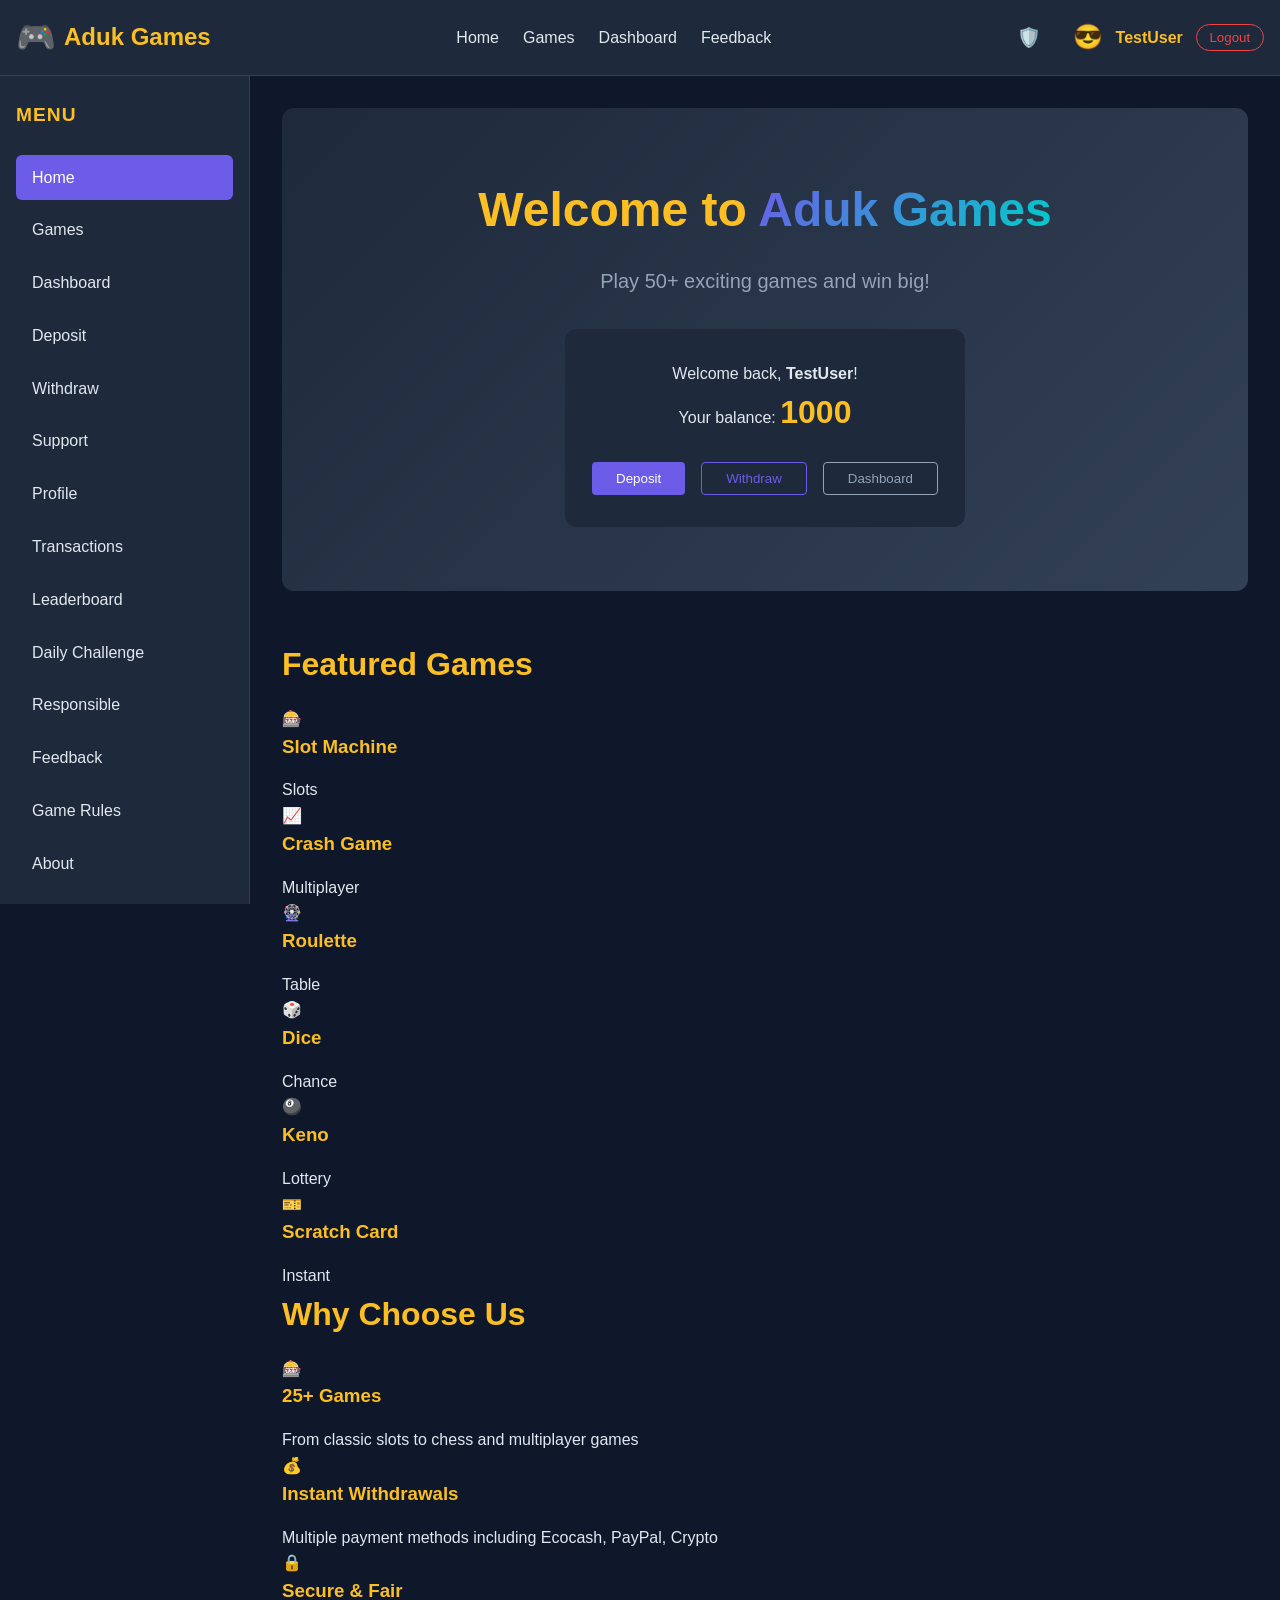
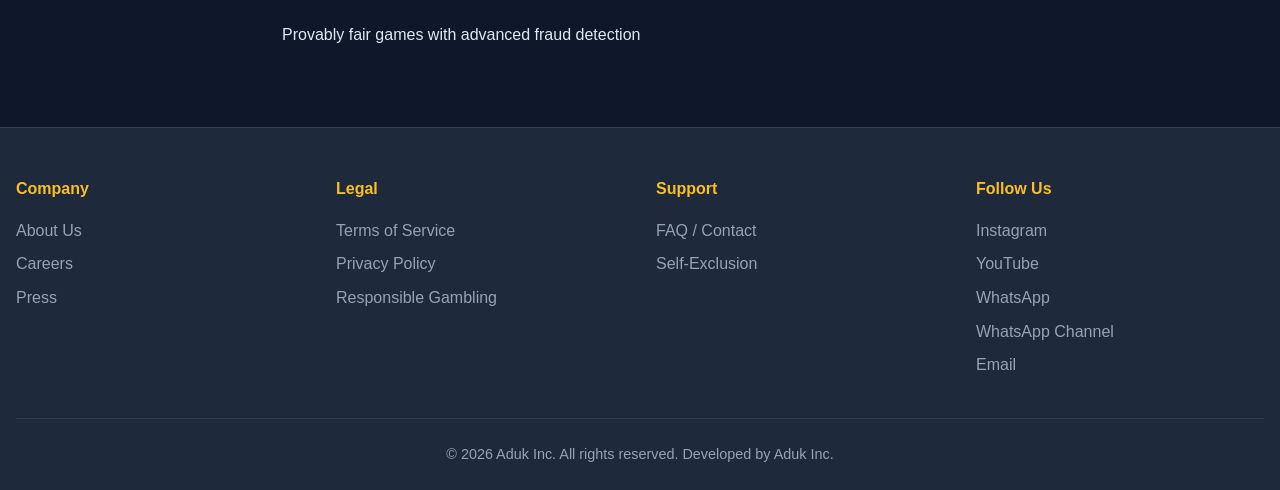
==== commit 3ef31e14: "Update print statement from 'Hello' to 'Goodbye'" ====
--- a/index.html
+++ b/index.html
@@ -3,7 +3,7 @@
 <head>
     <meta charset="UTF-8">
     <meta name="viewport" content="width=device-width, initial-scale=1.0">
-    <title>Aduk Games – Complete Demo with Playable Games</title>
+    <title>Aduk Games – Complete Demo</title>
     <style>
         /* ========== GLOBAL VARIABLES & RESET ========== */
         * {
@@ -11,7 +11,6 @@
             padding: 0;
             box-sizing: border-box;
         }
-
         :root {
             --bg-primary: #0f172a;
             --bg-secondary: #1e293b;
@@ -35,7 +34,6 @@
             --border-radius-lg: 12px;
             --shadow: 0 2px 5px rgba(0,0,0,0.3);
         }
-
         body {
             font-family: var(--font-family);
             background: var(--bg-primary);
@@ -45,13 +43,8 @@
             display: flex;
             flex-direction: column;
         }
-
-        a {
-            color: inherit;
-            text-decoration: none;
-        }
-
-        /* ========== HEADER ========== */
+        a { color: inherit; text-decoration: none; }
+        /* Header */
         .header {
             background: var(--bg-secondary);
             border-bottom: 1px solid rgba(255,255,255,0.1);
@@ -60,7 +53,6 @@
             top: 0;
             z-index: 100;
         }
-
         .header-container {
             max-width: 1280px;
             margin: 0 auto;
@@ -69,7 +61,6 @@
             justify-content: space-between;
             flex-wrap: wrap;
         }
-
         .logo {
             display: flex;
             align-items: center;
@@ -79,45 +70,30 @@
             color: var(--gold);
             cursor: pointer;
         }
-
-        .logo-icon {
-            font-size: 2rem;
-        }
-
+        .logo-icon { font-size: 2rem; }
         .nav {
             display: flex;
             gap: 1.5rem;
             align-items: center;
             flex-wrap: wrap;
         }
-
         .nav a {
             color: var(--text-primary);
             cursor: pointer;
             transition: color 0.2s;
         }
-
-        .nav a:hover {
-            color: var(--accent-secondary);
-        }
-
+        .nav a:hover { color: var(--accent-secondary); }
         .user-actions {
             display: flex;
             align-items: center;
             gap: 1rem;
         }
-
         .user-menu {
             display: flex;
             align-items: center;
             gap: 0.8rem;
         }
-
-        .username {
-            color: var(--gold);
-            font-weight: 600;
-        }
-
+        .username { color: var(--gold); font-weight: 600; }
         .logout-btn {
             background: transparent;
             border: 1px solid var(--error);
@@ -127,18 +103,9 @@
             cursor: pointer;
             transition: all 0.2s;
         }
-
-        .logout-btn:hover {
-            background: var(--error);
-            color: white;
-        }
-
-        /* ========== SIDEBAR + MAIN LAYOUT ========== */
-        .app-body {
-            display: flex;
-            flex: 1;
-        }
-
+        .logout-btn:hover { background: var(--error); color: white; }
+        /* Sidebar */
+        .app-body { display: flex; flex: 1; }
         .sidebar {
             width: 250px;
             background: var(--bg-secondary);
@@ -149,7 +116,6 @@
             padding: 1.5rem 1rem;
             overflow-y: auto;
         }
-
         .sidebar h3 {
             color: var(--gold);
             margin-bottom: 1.5rem;
@@ -157,15 +123,8 @@
             text-transform: uppercase;
             letter-spacing: 1px;
         }
-
-        .sidebar ul {
-            list-style: none;
-        }
-
-        .sidebar li {
-            margin-bottom: 0.5rem;
-        }
-
+        .sidebar ul { list-style: none; }
+        .sidebar li { margin-bottom: 0.5rem; }
         .sidebar a {
             display: block;
             padding: 0.6rem 1rem;
@@ -174,40 +133,16 @@
             cursor: pointer;
             transition: background 0.2s;
         }
-
-        .sidebar a:hover {
-            background: rgba(108,92,231,0.2);
-            color: var(--accent-secondary);
-        }
-
-        .sidebar a.active {
-            background: var(--accent-primary);
-            color: white;
-        }
-
-        .main-content {
-            flex: 1;
-            padding: 2rem;
-            background: var(--bg-primary);
-        }
-
-        /* ========== PAGE SWITCHING ========== */
-        .page {
-            display: none;
-        }
-        .page.active {
-            display: block;
-        }
-
-        /* ========== TYPOGRAPHY ========== */
-        h1, h2, h3 {
-            color: var(--gold);
-            margin-bottom: var(--spacing-md);
-        }
+        .sidebar a:hover { background: rgba(108,92,231,0.2); color: var(--accent-secondary); }
+        .sidebar a.active { background: var(--accent-primary); color: white; }
+        .main-content { flex: 1; padding: 2rem; background: var(--bg-primary); }
+        /* Page switching */
+        .page { display: none; }
+        .page.active { display: block; }
+        h1, h2, h3 { color: var(--gold); margin-bottom: var(--spacing-md); }
         h1 { font-size: 2.5rem; }
         h2 { font-size: 2rem; }
-
-        /* ========== HOME PAGE ========== */
+        /* Home page */
         .hero-section {
             background: linear-gradient(135deg, var(--bg-secondary), var(--bg-tertiary));
             padding: 4rem 0;
@@ -215,24 +150,13 @@
             margin-bottom: 3rem;
             border-radius: 12px;
         }
-
-        .hero-title {
-            font-size: 3rem;
-            margin-bottom: 1rem;
-        }
-
+        .hero-title { font-size: 3rem; margin-bottom: 1rem; }
         .gradient-text {
             background: linear-gradient(135deg, var(--accent-primary), var(--accent-secondary));
             -webkit-background-clip: text;
             -webkit-text-fill-color: transparent;
         }
-
-        .hero-subtitle {
-            font-size: 1.25rem;
-            color: var(--text-secondary);
-            margin-bottom: 2rem;
-        }
-
+        .hero-subtitle { font-size: 1.25rem; color: var(--text-secondary); margin-bottom: 2rem; }
         .user-welcome {
             max-width: 400px;
             margin: 0 auto;
@@ -240,20 +164,13 @@
             background: var(--bg-secondary);
             border-radius: 12px;
         }
-
-        .user-welcome .balance {
-            font-size: 2rem;
-            font-weight: bold;
-            color: var(--gold);
-        }
-
+        .user-welcome .balance { font-size: 2rem; font-weight: bold; color: var(--gold); }
         .quick-actions {
             display: flex;
             gap: 1rem;
             justify-content: center;
             margin-top: 1.5rem;
         }
-
         .btn {
             padding: var(--spacing-sm) var(--spacing-lg);
             border-radius: var(--border-radius-sm);
@@ -262,44 +179,22 @@
             font-weight: 500;
             transition: background 0.2s;
         }
-
-        .btn-primary {
-            background: var(--accent-primary);
-            color: white;
-        }
-
-        .btn-primary:hover {
-            background: var(--accent-secondary);
-        }
-
+        .btn-primary { background: var(--accent-primary); color: white; }
+        .btn-primary:hover { background: var(--accent-secondary); }
         .btn-secondary {
             background: transparent;
             border: 1px solid var(--accent-primary);
             color: var(--accent-primary);
         }
-
-        .btn-secondary:hover {
-            background: var(--accent-primary);
-            color: white;
-        }
-
+        .btn-secondary:hover { background: var(--accent-primary); color: white; }
         .btn-outline {
             background: transparent;
             border: 1px solid var(--text-secondary);
             color: var(--text-secondary);
         }
-
-        .btn-outline:hover {
-            border-color: var(--gold);
-            color: var(--gold);
-        }
-
-        /* ========== GAMES LAYOUT (Interactive) ========== */
-        .games-layout {
-            display: flex;
-            gap: var(--spacing-xl);
-        }
-
+        .btn-outline:hover { border-color: var(--gold); color: var(--gold); }
+        /* Games layout */
+        .games-layout { display: flex; gap: var(--spacing-xl); }
         .game-list {
             width: 250px;
             background: var(--bg-secondary);
@@ -309,15 +204,8 @@
             overflow-y: auto;
             box-shadow: var(--shadow);
         }
-
-        .game-list ul {
-            list-style: none;
-        }
-
-        .game-list li {
-            margin-bottom: var(--spacing-xs);
-        }
-
+        .game-list ul { list-style: none; }
+        .game-list li { margin-bottom: var(--spacing-xs); }
         .game-list a {
             display: block;
             padding: var(--spacing-sm) var(--spacing-md);
@@ -326,12 +214,7 @@
             cursor: pointer;
             transition: background 0.2s;
         }
-
-        .game-list a:hover {
-            background: rgba(108,92,231,0.2);
-            color: var(--accent-secondary);
-        }
-
+        .game-list a:hover { background: rgba(108,92,231,0.2); color: var(--accent-secondary); }
         .game-area {
             flex: 1;
             background: var(--bg-secondary);
@@ -340,8 +223,7 @@
             min-height: 400px;
             box-shadow: var(--shadow);
         }
-
-        /* Game components (reels, crash display, dice) */
+        /* Game components */
         .balance-box {
             display: flex;
             justify-content: space-between;
@@ -352,7 +234,6 @@
             margin-bottom: var(--spacing-md);
             font-size: 1.2rem;
         }
-
         .game-controls {
             display: flex;
             gap: var(--spacing-md);
@@ -360,7 +241,6 @@
             flex-wrap: wrap;
             margin-top: var(--spacing-lg);
         }
-
         .reel {
             display: inline-block;
             width: 80px;
@@ -374,11 +254,7 @@
             border: 2px solid var(--gold);
             color: #333;
         }
-
-        .spinning {
-            animation: spin 0.2s linear infinite;
-        }
-
+        .spinning { animation: spin 0.2s linear infinite; }
         @keyframes spin {
             0% { transform: translateY(0); }
             25% { transform: translateY(-10px); }
@@ -386,7 +262,6 @@
             75% { transform: translateY(10px); }
             100% { transform: translateY(0); }
         }
-
         #crash-multiplier {
             font-size: 4rem;
             text-align: center;
@@ -397,32 +272,20 @@
             border-radius: var(--border-radius-md);
             font-family: monospace;
         }
-
-        #dice-result {
-            font-size: 3rem;
-            text-align: center;
-            margin: var(--spacing-lg) 0;
-        }
-
-        /* ========== DASHBOARD ========== */
+        #dice-result { font-size: 3rem; text-align: center; margin: var(--spacing-lg) 0; }
+        /* Dashboard */
         .dashboard-grid {
             display: grid;
             grid-template-columns: 1fr 1fr;
             gap: 2rem;
             margin-bottom: 2rem;
         }
-
         .wallet-card {
             background: linear-gradient(135deg, var(--bg-tertiary), var(--bg-secondary));
             border-radius: 12px;
             padding: 1.5rem;
         }
-
-        .wallet-card h3 {
-            color: var(--gold);
-            margin-bottom: 1rem;
-        }
-
+        .wallet-card h3 { color: var(--gold); margin-bottom: 1rem; }
         .wallet-balance {
             display: flex;
             justify-content: space-between;
@@ -430,17 +293,8 @@
             margin-bottom: 1rem;
             font-size: 1.2rem;
         }
-
-        .balance-label {
-            color: var(--text-secondary);
-        }
-
-        .balance-amount {
-            font-size: 2rem;
-            font-weight: bold;
-            color: var(--gold);
-        }
-
+        .balance-label { color: var(--text-secondary); }
+        .balance-amount { font-size: 2rem; font-weight: bold; color: var(--gold); }
         .wallet-total {
             display: flex;
             justify-content: space-between;
@@ -450,18 +304,12 @@
             font-weight: 600;
             color: var(--accent-secondary);
         }
-
         .game-stats {
             background: var(--bg-secondary);
             border-radius: 12px;
             padding: 1.5rem;
         }
-
-        .game-stats h3 {
-            color: var(--gold);
-            margin-bottom: 1rem;
-        }
-
+        .game-stats h3 { color: var(--gold); margin-bottom: 1rem; }
         .stat-row {
             display: flex;
             justify-content: space-between;
@@ -469,60 +317,34 @@
             padding: 0.5rem 0;
             border-bottom: 1px dashed rgba(255,255,255,0.1);
         }
-
-        .stat-label {
-            color: var(--text-secondary);
-        }
-
-        .stat-value {
-            font-weight: 600;
-            color: var(--accent-secondary);
-        }
-
+        .stat-label { color: var(--text-secondary); }
+        .stat-value { font-weight: 600; color: var(--accent-secondary); }
         .recent-transactions {
             background: var(--bg-secondary);
             border-radius: 12px;
             padding: 1.5rem;
             margin-top: 2rem;
         }
-
-        .recent-transactions h3 {
-            color: var(--gold);
-            margin-bottom: 1rem;
-        }
-
-        .transaction-list {
-            list-style: none;
-        }
-
+        .recent-transactions h3 { color: var(--gold); margin-bottom: 1rem; }
+        .transaction-list { list-style: none; }
         .transaction-item {
             display: flex;
             justify-content: space-between;
             padding: 0.75rem 0;
             border-bottom: 1px solid rgba(255,255,255,0.05);
         }
-
-        .tx-type {
-            text-transform: capitalize;
-            font-weight: 500;
-        }
-
-        .tx-amount {
-            font-weight: 600;
-        }
-
+        .tx-type { text-transform: capitalize; font-weight: 500; }
+        .tx-amount { font-weight: 600; }
         .tx-status {
             padding: 0.2rem 0.5rem;
             border-radius: 4px;
             font-size: 0.8rem;
             text-transform: uppercase;
         }
-
         .tx-status.completed { background: rgba(16,185,129,0.2); color: var(--success); }
         .tx-status.pending { background: rgba(245,158,11,0.2); color: var(--warning); }
         .tx-status.failed { background: rgba(239,68,68,0.2); color: var(--error); }
-
-        /* ========== FORMS (Deposit/Withdraw/Profile) ========== */
+        /* Forms */
         .form-card {
             max-width: 500px;
             margin: 0 auto;
@@ -530,19 +352,15 @@
             padding: 2rem;
             border-radius: 12px;
         }
-
-        .form-group {
-            margin-bottom: 1.5rem;
-        }
-
+        .form-group { margin-bottom: 1.5rem; }
         .form-group label {
             display: block;
             margin-bottom: 0.5rem;
             color: var(--text-secondary);
         }
-
         .form-group input,
-        .form-group select {
+        .form-group select,
+        .form-group textarea {
             width: 100%;
             padding: 0.75rem;
             background: var(--bg-tertiary);
@@ -550,14 +368,12 @@
             border-radius: 6px;
             color: var(--text-primary);
         }
-
         .payment-methods {
             display: flex;
             gap: 0.5rem;
             flex-wrap: wrap;
             margin-bottom: 1.5rem;
         }
-
         .method-btn {
             padding: 0.5rem 1rem;
             background: var(--bg-tertiary);
@@ -567,31 +383,19 @@
             cursor: pointer;
             transition: all 0.2s;
         }
-
-        .method-btn.active {
-            background: var(--accent-primary);
-            border-color: var(--accent-primary);
-            color: white;
-        }
-
-        /* ========== SUPPORT PAGE ========== */
+        .method-btn.active { background: var(--accent-primary); border-color: var(--accent-primary); color: white; }
+        /* Support page */
         .support-grid {
             display: grid;
             grid-template-columns: 1fr 1fr;
             gap: 2rem;
         }
-
         .faq-section, .contact-section {
             background: var(--bg-secondary);
             padding: 2rem;
             border-radius: 12px;
         }
-
-        .faq-item {
-            margin-bottom: 1rem;
-            border-bottom: 1px solid rgba(255,255,255,0.1);
-        }
-
+        .faq-item { margin-bottom: 1rem; border-bottom: 1px solid rgba(255,255,255,0.1); }
         .faq-question {
             width: 100%;
             display: flex;
@@ -606,40 +410,17 @@
             cursor: pointer;
             text-align: left;
         }
-
-        .faq-question span {
-            font-size: 1.5rem;
-            color: var(--gold);
-        }
-
-        .faq-answer {
-            padding: 0 0 1rem 0;
-            color: var(--text-secondary);
-        }
-
-        .contact-form {
-            display: flex;
-            flex-direction: column;
-            gap: 1rem;
-        }
-
-        .contact-form textarea {
-            padding: 0.75rem;
-            background: var(--bg-tertiary);
-            border: 1px solid rgba(255,255,255,0.1);
-            border-radius: 6px;
-            color: var(--text-primary);
-            resize: vertical;
-        }
-
-        /* ========== FOOTER ========== */
+        .faq-question span { font-size: 1.5rem; color: var(--gold); }
+        .faq-answer { padding: 0 0 1rem 0; color: var(--text-secondary); }
+        .contact-form { display: flex; flex-direction: column; gap: 1rem; }
+        .contact-form textarea { resize: vertical; }
+        /* Footer */
         .footer {
             background: var(--bg-secondary);
             border-top: 1px solid rgba(255,255,255,0.1);
             padding: 3rem 0 1.5rem;
             margin-top: 3rem;
         }
-
         .footer-container {
             max-width: 1280px;
             margin: 0 auto;
@@ -648,36 +429,20 @@
             flex-direction: column;
             gap: 2rem;
         }
-
         .footer-links {
             display: grid;
             grid-template-columns: repeat(auto-fit, minmax(200px, 1fr));
             gap: 2rem;
         }
-
-        .footer-column h4 {
-            color: var(--gold);
-            margin-bottom: 1rem;
-        }
-
-        .footer-column ul {
-            list-style: none;
-        }
-
-        .footer-column li {
-            margin-bottom: 0.5rem;
-        }
-
+        .footer-column h4 { color: var(--gold); margin-bottom: 1rem; }
+        .footer-column ul { list-style: none; }
+        .footer-column li { margin-bottom: 0.5rem; }
         .footer-column a {
             color: var(--text-secondary);
             transition: color 0.2s;
             cursor: pointer;
         }
-
-        .footer-column a:hover {
-            color: var(--accent-secondary);
-        }
-
+        .footer-column a:hover { color: var(--accent-secondary); }
         .footer-bottom {
             text-align: center;
             color: var(--text-secondary);
@@ -685,56 +450,32 @@
             border-top: 1px solid rgba(255,255,255,0.1);
             padding-top: 1.5rem;
         }
-
-        /* ========== RESPONSIVE ========== */
+        /* Responsive */
         @media (max-width: 768px) {
-            .app-body {
-                flex-direction: column;
-            }
-            .sidebar {
-                width: 100%;
-                height: auto;
-                position: relative;
-                top: 0;
-            }
-            .dashboard-grid {
-                grid-template-columns: 1fr;
-            }
-            .support-grid {
-                grid-template-columns: 1fr;
-            }
-            .games-layout {
-                flex-direction: column;
-            }
-            .game-list {
-                width: 100%;
-                max-height: 200px;
-            }
+            .app-body { flex-direction: column; }
+            .sidebar { width: 100%; height: auto; position: relative; top: 0; }
+            .dashboard-grid { grid-template-columns: 1fr; }
+            .support-grid { grid-template-columns: 1fr; }
+            .games-layout { flex-direction: column; }
+            .game-list { width: 100%; max-height: 200px; }
         }
         @media (max-width: 480px) {
-            .reel {
-                width: 60px;
-                height: 80px;
-                font-size: 2rem;
-                line-height: 80px;
-            }
-            #crash-multiplier {
-                font-size: 2.5rem;
-            }
+            .reel { width: 60px; height: 80px; font-size: 2rem; line-height: 80px; }
+            #crash-multiplier { font-size: 2.5rem; }
         }
     </style>
 </head>
 <body>
     <!-- Tutorial Modal -->
-<div id="tutorial-modal" style="display:none; position:fixed; top:0; left:0; width:100%; height:100%; background:rgba(0,0,0,0.8); z-index:2000; justify-content:center; align-items:center;">
-    <div style="background:var(--bg-secondary); padding:2rem; border-radius:12px; max-width:500px; width:90%; box-shadow:0 0 30px var(--gold);">
-        <h3 id="tutorial-title" style="color:var(--gold); margin-bottom:1rem;"></h3>
-        <p id="tutorial-content" style="color:var(--text-primary); margin-bottom:1.5rem;"></p>
-        <div style="text-align:right;">
-            <button class="btn btn-primary" onclick="hideTutorial()">Got it!</button>
+    <div id="tutorial-modal" style="display:none; position:fixed; top:0; left:0; width:100%; height:100%; background:rgba(0,0,0,0.8); z-index:2000; justify-content:center; align-items:center;">
+        <div style="background:var(--bg-secondary); padding:2rem; border-radius:12px; max-width:500px; width:90%; box-shadow:0 0 30px var(--gold);">
+            <h3 id="tutorial-title" style="color:var(--gold); margin-bottom:1rem;"></h3>
+            <p id="tutorial-content" style="color:var(--text-primary); margin-bottom:1.5rem;"></p>
+            <div style="text-align:right;">
+                <button class="btn btn-primary" onclick="hideTutorial()">Got it!</button>
+            </div>
         </div>
     </div>
-</div>
 
     <!-- Header -->
     <header class="header">
@@ -749,11 +490,11 @@
                 <a onclick="switchPage('dashboard')">Dashboard</a>
                 <a onclick="switchPage('feedback')">Feedback</a>
                 
-               
             </nav>
             <div class="user-actions">
                 <button class="responsible-btn" onclick="switchPage('responsible')" style="background: none; border: none; color: var(--gold); cursor: pointer; font-size: 1.2rem; margin-right: 1rem;" title="Responsible Gambling">🛡️</button>
                 <div class="user-menu">
+                    <span id="user-avatar" class="avatar" style="font-size: 1.5rem;">😎</span>
                     <span class="username">TestUser</span>
                     <button class="logout-btn" onclick="alert('Logout clicked (demo)')">Logout</button>
                 </div>
@@ -775,11 +516,17 @@
                 <li><a onclick="switchPage('profile')">Profile</a></li>
                 <li><a onclick="switchPage('transactions')">Transactions</a></li>
                 <li><a onclick="switchPage('leaderboard')">Leaderboard</a></li>
+                <li><a onclick="switchPage('daily')">Daily Challenge</a></li>
+                <li><a onclick="switchPage('responsible')">Responsible</a></li>
+                <li><a onclick="switchPage('feedback')">Feedback</a></li>
+                <li><a onclick="switchPage('rules')">Game Rules</a></li>
+                <li><a onclick="switchPage('about')">About</a></li>
+                <li><a onclick="switchPage('careers')">Careers</a></li>
+                <li><a onclick="switchPage('press')">Press</a></li>
+                <li><a onclick="switchPage('terms')">Terms</a></li>
+                <li><a onclick="switchPage('privacy')">Privacy</a></li>
+                <li><a onclick="switchPage('selfexclusion')">Self‑Exclusion</a></li>
             </ul>
-            <li><a onclick="switchPage('daily')">Daily Challenge</a></li>
-            <li><a onclick="switchPage('responsible')">Responsible Gambling</a></li>
-            <li><a onclick="switchPage('feedback')">Feedback</a></li>
-<li><a onclick="switchPage('rules')">Game Rules</a></li>
         </aside>
 
         <!-- Main Content -->
@@ -799,11 +546,9 @@
                         </div>
                     </div>
                 </div>
-
                 <div class="games-section">
                     <h2 class="section-title">Featured Games</h2>
                     <div class="games-grid">
-                        <!-- Static game cards (non-functional, just for show) -->
                         <div class="game-card"><div class="game-image">🎰</div><div class="game-info"><h3>Slot Machine</h3><span class="game-category">Slots</span></div></div>
                         <div class="game-card"><div class="game-image">📈</div><div class="game-info"><h3>Crash Game</h3><span class="game-category">Multiplayer</span></div></div>
                         <div class="game-card"><div class="game-image">🎡</div><div class="game-info"><h3>Roulette</h3><span class="game-category">Table</span></div></div>
@@ -812,7 +557,6 @@
                         <div class="game-card"><div class="game-image">🎫</div><div class="game-info"><h3>Scratch Card</h3><span class="game-category">Instant</span></div></div>
                     </div>
                 </div>
-
                 <div class="features-section">
                     <h2 class="section-title">Why Choose Us</h2>
                     <div class="features-grid">
@@ -835,91 +579,84 @@
                 </div>
             </div>
 
-            <!-- GAMES PAGE (Interactive) -->
+            <!-- GAMES PAGE -->
             <div id="games-page" class="page">
-    <h2>Demo Games</h2>
-    <div class="games-layout">
-        <div class="game-list">
-            <h3>Choose a game</h3>
-            <input type="text" id="game-search" placeholder="Search games..." style="width:100%; padding:5px; margin-bottom:10px;">
-            <select id="game-category-filter" style="width:100%; padding:5px; margin-bottom:10px;">
-                <option value="all">All Categories</option>
-                <option value="slots">Slots</option>
-                <option value="card">Card Games</option>
-                <option value="skill">Skill Games</option>
-                <option value="arcade">Arcade</option>
-                <option value="lottery">Lottery</option>
-                <option value="other">Other</option>
-            </select>
-            <ul id="game-list"></ul>
-        </div>
-        <div class="game-area" id="game-container">
-            <p>Select a game from the list</p>
-        </div>
-    </div>
-</div>
-
-<div id="dashboard-page" class="page">
-    <h1>Dashboard</h1>
-    <div class="dashboard-grid">
-        <div class="wallet-card">
-            <h3>Your Wallet</h3>
-            <div class="wallet-balance">
-                <span class="balance-label">Available Balance</span>
-                <span class="balance-amount" id="dashboard-balance">1000</span>
-            </div>
-            <div class="wallet-total">
-                <span>Total (including bonus)</span>
-                <span>$1,284.56</span>
-            </div>
-        </div>
-        <div class="game-stats">
-            <h3>Your Game Stats</h3>
-            <div class="stat-row"><span class="stat-label">Total Bets:</span><span class="stat-value">42</span></div>
-            <div class="stat-row"><span class="stat-label">Total Wins:</span><span class="stat-value">18</span></div>
-            <div class="stat-row"><span class="stat-label">Biggest Win:</span><span class="stat-value">$250.00</span></div>
-            <div class="stat-row"><span class="stat-label">Favourite Game:</span><span class="stat-value">Blackjack</span></div>
-        </div>
-    </div>
-    
-    <div class="recent-transactions">
-        <h3>Recent Transactions</h3>
-        <ul class="transaction-list">
-            <li class="transaction-item"><span class="tx-type">deposit</span><span class="tx-amount">+$100.00</span><span class="tx-status completed">completed</span></li>
-            <li class="transaction-item"><span class="tx-type">bet</span><span class="tx-amount">-$10.00</span><span class="tx-status completed">completed</span></li>
-            <li class="transaction-item"><span class="tx-type">win</span><span class="tx-amount">+$50.00</span><span class="tx-status completed">completed</span></li>
-            <li class="transaction-item"><span class="tx-type">withdrawal</span><span class="tx-amount">-$20.00</span><span class="tx-status pending">pending</span></li>
-        </ul>
-    </div>
-    
-    <!-- Responsible Gambling Banner -->
-<div class="glass" style="margin-top: 2rem; padding: 0.8rem; text-align: center; border-left: 4px solid var(--gold);">
-    <p style="color: var(--text-secondary);">
-        ⚠️ <strong>Play responsibly.</strong> Set limits, take breaks, and know when to stop.
-        <a onclick="switchPage('responsible')" style="color: var(--accent-secondary); cursor: pointer;">Learn more</a>
-    </p>
-</div>
-
-
-
-
-
-
-    <!-- NEW: Social Sharing Section -->
-    <div class="share-card glass" style="margin-top: 2rem; padding: 1.5rem; text-align: center;">
-        <h3>📢 Share Your Wins</h3>
-        <p style="color: var(--text-secondary);">Brag about your success and invite friends to join!</p>
-        <div style="display: flex; gap: 1.5rem; justify-content: center; margin: 1.5rem 0;">
-            <a href="#" onclick="shareOnTwitter(); return false;" style="font-size: 2.5rem; text-decoration: none; transition: transform 0.2s;" title="Share on Twitter">🐦</a>
-            <a href="#" onclick="shareOnFacebook(); return false;" style="font-size: 2.5rem; text-decoration: none; transition: transform 0.2s;" title="Share on Facebook">📘</a>
-            <a href="#" onclick="shareOnWhatsApp(); return false;" style="font-size: 2.5rem; text-decoration: none; transition: transform 0.2s;" title="Share on WhatsApp">📱</a>
-            <a href="#" onclick="shareGeneral(); return false;" style="font-size: 2.5rem; text-decoration: none; transition: transform 0.2s;" title="More sharing options">🔗</a>
-        </div>
-        <p style="color: var(--gold);">✨ Shared <span id="share-count">1,234</span> times today ✨</p>
-    </div>
-</div>
-
-            <!-- DEPOSIT PAGE (Static) -->
+                <h2>Demo Games</h2>
+                <div class="games-layout">
+                    <div class="game-list">
+                        <h3>Choose a game</h3>
+                        <input type="text" id="game-search" placeholder="Search games..." style="width:100%; padding:5px; margin-bottom:10px;">
+                        <select id="game-category-filter" style="width:100%; padding:5px; margin-bottom:10px;">
+                            <option value="all">All Categories</option>
+                            <option value="slots">Slots</option>
+                            <option value="card">Card Games</option>
+                            <option value="skill">Skill Games</option>
+                            <option value="arcade">Arcade</option>
+                            <option value="lottery">Lottery</option>
+                            <option value="other">Other</option>
+                        </select>
+                        <ul id="game-list"></ul>
+                    </div>
+                    <div class="game-area" id="game-container">
+                        <p>Select a game from the list</p>
+                    </div>
+                </div>
+            </div>
+
+            <!-- DASHBOARD PAGE -->
+            <div id="dashboard-page" class="page">
+                <h1>Dashboard</h1>
+                <div class="dashboard-grid">
+                    <div class="wallet-card">
+                        <h3>Your Wallet</h3>
+                        <div class="wallet-balance">
+                            <span class="balance-label">Available Balance</span>
+                            <span class="balance-amount" id="dashboard-balance">1000</span>
+                        </div>
+                        <div class="wallet-total">
+                            <span>Total (including bonus)</span>
+                            <span>$1,284.56</span>
+                        </div>
+                    </div>
+                    <div class="game-stats">
+                        <h3>Your Game Stats</h3>
+                        <div class="stat-row"><span class="stat-label">Total Bets:</span><span class="stat-value">42</span></div>
+                        <div class="stat-row"><span class="stat-label">Total Wins:</span><span class="stat-value">18</span></div>
+                        <div class="stat-row"><span class="stat-label">Biggest Win:</span><span class="stat-value">$250.00</span></div>
+                        <div class="stat-row"><span class="stat-label">Favourite Game:</span><span class="stat-value">Blackjack</span></div>
+                    </div>
+                </div>
+                <div class="recent-transactions">
+                    <h3>Recent Transactions</h3>
+                    <ul class="transaction-list">
+                        <li class="transaction-item"><span class="tx-type">deposit</span><span class="tx-amount">+$100.00</span><span class="tx-status completed">completed</span></li>
+                        <li class="transaction-item"><span class="tx-type">bet</span><span class="tx-amount">-$10.00</span><span class="tx-status completed">completed</span></li>
+                        <li class="transaction-item"><span class="tx-type">win</span><span class="tx-amount">+$50.00</span><span class="tx-status completed">completed</span></li>
+                        <li class="transaction-item"><span class="tx-type">withdrawal</span><span class="tx-amount">-$20.00</span><span class="tx-status pending">pending</span></li>
+                    </ul>
+                </div>
+                <!-- Responsible Gambling Banner -->
+                <div class="glass" style="margin-top: 2rem; padding: 0.8rem; text-align: center; border-left: 4px solid var(--gold);">
+                    <p style="color: var(--text-secondary);">
+                        ⚠️ <strong>Play responsibly.</strong> Set limits, take breaks, and know when to stop.
+                        <a onclick="switchPage('responsible')" style="color: var(--accent-secondary); cursor: pointer;">Learn more</a>
+                    </p>
+                </div>
+                <!-- Social Sharing Section -->
+                <div class="share-card glass" style="margin-top: 2rem; padding: 1.5rem; text-align: center;">
+                    <h3>📢 Share Your Wins</h3>
+                    <p style="color: var(--text-secondary);">Brag about your success and invite friends to join!</p>
+                    <div style="display: flex; gap: 1.5rem; justify-content: center; margin: 1.5rem 0;">
+                        <a href="#" onclick="shareOnTwitter(); return false;" style="font-size: 2.5rem;">🐦</a>
+                        <a href="#" onclick="shareOnFacebook(); return false;" style="font-size: 2.5rem;">📘</a>
+                        <a href="#" onclick="shareOnWhatsApp(); return false;" style="font-size: 2.5rem;">📱</a>
+                        <a href="#" onclick="shareGeneral(); return false;" style="font-size: 2.5rem;">🔗</a>
+                    </div>
+                    <p style="color: var(--gold);">✨ Shared <span id="share-count">1,234</span> times today ✨</p>
+                </div>
+            </div>
+
+            <!-- DEPOSIT PAGE -->
             <div id="deposit-page" class="page">
                 <h1>Deposit Funds</h1>
                 <div class="form-card glass">
@@ -941,7 +678,7 @@
                 </div>
             </div>
 
-            <!-- WITHDRAW PAGE (Static) -->
+            <!-- WITHDRAW PAGE -->
             <div id="withdraw-page" class="page">
                 <h1>Withdraw Funds</h1>
                 <div class="form-card glass">
@@ -963,7 +700,7 @@
                 </div>
             </div>
 
-            <!-- SUPPORT PAGE (Static) -->
+            <!-- SUPPORT PAGE -->
             <div id="support-page" class="page">
                 <h1>Customer Support</h1>
                 <div class="support-grid">
@@ -994,10 +731,24 @@
                 </div>
             </div>
 
-            <!-- PROFILE PAGE (Static) -->
+            <!-- PROFILE PAGE -->
             <div id="profile-page" class="page">
                 <h1>Profile</h1>
                 <div class="form-card glass">
+                    <div style="text-align: center; margin-bottom: 1.5rem;">
+                        <div style="font-size: 4rem; margin-bottom: 0.5rem;" id="profile-avatar-preview">😎</div>
+                        <p>Choose your avatar:</p>
+                        <div style="display: flex; gap: 0.5rem; justify-content: center; flex-wrap: wrap; margin-top: 1rem;">
+                            <span class="avatar-option" style="font-size: 2rem; cursor: pointer;">😎</span>
+                            <span class="avatar-option" style="font-size: 2rem; cursor: pointer;">🎮</span>
+                            <span class="avatar-option" style="font-size: 2rem; cursor: pointer;">🏆</span>
+                            <span class="avatar-option" style="font-size: 2rem; cursor: pointer;">🎲</span>
+                            <span class="avatar-option" style="font-size: 2rem; cursor: pointer;">♠️</span>
+                            <span class="avatar-option" style="font-size: 2rem; cursor: pointer;">🃏</span>
+                            <span class="avatar-option" style="font-size: 2rem; cursor: pointer;">💰</span>
+                            <span class="avatar-option" style="font-size: 2rem; cursor: pointer;">🎰</span>
+                        </div>
+                    </div>
                     <div class="form-group"><label>Username</label><input type="text" value="TestUser" disabled></div>
                     <div class="form-group"><label>Email</label><input type="email" value="test@example.com"></div>
                     <div class="form-group"><label>Full Name</label><input type="text" value="Test User"></div>
@@ -1006,7 +757,7 @@
                 </div>
             </div>
 
-            <!-- TRANSACTIONS PAGE (Static) -->
+            <!-- TRANSACTIONS PAGE -->
             <div id="transactions-page" class="page">
                 <h1>Transaction History</h1>
                 <div class="recent-transactions">
@@ -1018,141 +769,226 @@
                     </ul>
                 </div>
             </div>
+
             <!-- LEADERBOARD PAGE -->
-<div id="leaderboard-page" class="page">
-    <h2>🏆 Leaderboard</h2>
-    
-    <div class="glass" style="padding: 2rem; margin-bottom: 2rem; text-align: center;">
-        <p style="color: var(--gold); font-size: 1.2rem;">Demo Leaderboard</p>
-        <p style="color: var(--text-secondary);">This is a static preview. A real‑time leaderboard will be available once the backend is integrated.</p>
-    </div>
-    
-    <div class="glass" style="padding: 1.5rem;">
-        <table style="width:100%; border-collapse: collapse; text-align: left;">
-            <thead>
-                <tr style="border-bottom: 2px solid var(--gold);">
-                    <th style="padding: 0.75rem;">Rank</th>
-                    <th style="padding: 0.75rem;">Player</th>
-                    <th style="padding: 0.75rem;">Score</th>
-                </tr>
-            </thead>
-            <tbody>
-                <tr style="border-bottom: 1px solid rgba(255,255,255,0.1);">
-                    <td style="padding: 0.75rem;">🥇</td>
-                    <td style="padding: 0.75rem;">DragonSlayer</td>
-                    <td style="padding: 0.75rem; color: var(--gold);">12,450</td>
-                </tr>
-                <tr style="border-bottom: 1px solid rgba(255,255,255,0.1);">
-                    <td style="padding: 0.75rem;">🥈</td>
-                    <td style="padding: 0.75rem;">LuckyLuke</td>
-                    <td style="padding: 0.75rem; color: var(--gold);">10,280</td>
-                </tr>
-                <tr style="border-bottom: 1px solid rgba(255,255,255,0.1);">
-                    <td style="padding: 0.75rem;">🥉</td>
-                    <td style="padding: 0.75rem;">ChaBanger</td>
-                    <td style="padding: 0.75rem; color: var(--gold);">9,540</td>
-                </tr>
-                <tr style="border-bottom: 1px solid rgba(255,255,255,0.1);">
-                    <td style="padding: 0.75rem;">4</td>
-                    <td style="padding: 0.75rem;">AceHunter</td>
-                    <td style="padding: 0.75rem;">8,320</td>
-                </tr>
-                <tr style="border-bottom: 1px solid rgba(255,255,255,0.1);">
-                    <td style="padding: 0.75rem;">5</td>
-                    <td style="padding: 0.75rem;">RouletteKing</td>
-                    <td style="padding: 0.75rem;">7,650</td>
-                </tr>
-                <tr>
-                    <td style="padding: 0.75rem;">6</td>
-                    <td style="padding: 0.75rem;">CardShark</td>
-                    <td style="padding: 0.75rem;">6,980</td>
-                </tr>
-            </tbody>
-        </table>
-    </div>
-    
-    <p style="text-align: center; margin-top: 1rem; color: var(--text-secondary);">
-        * Scores are based on total winnings. Compete to reach the top
-    </p>
-       
-       <!-- DAILY CHALLENGE PAGE -->
-<div id="daily-page" class="page">
-    <h2>🎁 Daily Challenge</h2>
-    <div class="glass" style="max-width: 500px; margin: 0 auto; padding: 2rem; text-align: center;">
-        <div style="font-size: 4rem; margin-bottom: 1rem;" id="daily-result">🎡</div>
-        <p id="daily-message" style="margin-bottom: 1.5rem;">Spin the wheel for a chance to win bonus balance!</p>
-        <button class="btn btn-primary" id="daily-spin">Spin Now</button>
-        <p id="daily-status" style="margin-top: 1rem; color: var(--text-secondary);"></p>
-    </div>
-</div>
-     
-     <!-- RESPONSIBLE GAMBLING PAGE -->
-<div id="responsible-page" class="page">
-    <h2>🛡️ Responsible Gambling</h2>
-    
-    <div class="glass" style="padding: 2rem; margin-bottom: 2rem;">
-        <p style="font-size: 1.2rem; color: var(--gold); text-align: center;">Your well‑being matters</p>
-        <p style="color: var(--text-secondary);">We are committed to providing a safe and enjoyable environment. Use the tools below to stay in control.</p>
-    </div>
-    
-    <div style="display: grid; grid-template-columns: repeat(auto-fit, minmax(300px, 1fr)); gap: 1.5rem;">
-        <!-- Deposit Limits -->
-        <div class="glass" style="padding: 1.5rem;">
-            <h3>💰 Deposit Limits</h3>
-            <p>Set daily, weekly, or monthly limits to manage your spending.</p>
-            <button class="btn btn-primary" onclick="alert('Deposit limits – demo')">Set Limits</button>
-        </div>
-        
-        <!-- Loss Limits -->
-        <div class="glass" style="padding: 1.5rem;">
-            <h3>📉 Loss Limits</h3>
-            <p>Limit how much you can lose in a session, day, or week.</p>
-            <button class="btn btn-primary" onclick="alert('Loss limits – demo')">Set Limits</button>
-        </div>
-        
-        <!-- Session Time Limits -->
-        <div class="glass" style="padding: 1.5rem;">
-            <h3>⏱️ Session Limits</h3>
-            <p>Receive a reminder after a set time, or lock yourself out.</p>
-            <button class="btn btn-primary" onclick="alert('Session limits – demo')">Set Limits</button>
-        </div>
-        
-        <!-- Self‑Exclusion -->
-        <div class="glass" style="padding: 1.5rem;">
-            <h3>🔒 Self‑Exclusion</h3>
-            <p>Take a break from gambling for a chosen period.</p>
-            <button class="btn btn-primary" onclick="alert('Self‑exclusion – demo')">Exclude Me</button>
-        </div>
-        
-        <!-- Reality Check -->
-        <div class="glass" style="padding: 1.5rem;">
-            <h3>⏰ Reality Check</h3>
-            <p>Get pop‑up reminders showing time spent and net results.</p>
-            <button class="btn btn-primary" onclick="alert('Reality check – demo')">Enable</button>
-        </div>
-        
-        <!-- Help Resources -->
-        <div class="glass" style="padding: 1.5rem;">
-            <h3>📞 Get Help</h3>
-            <p>If gambling is no longer fun, reach out to professional support.</p>
-            <ul style="list-style: none; margin-top: 1rem;">
-                <li>🇿🇼 <a href="tel:+263242123456">Zimbabwe Problem Gambling</a></li>
-                <li>🇬🇧 <a href="https://www.gamcare.org.uk" target="_blank">GamCare (UK)</a></li>
-                <li>🇺🇸 <a href="https://www.ncpgambling.org" target="_blank">NCPG (US)</a></li>
-            </ul>
-        </div>
-    </div>
-    
-    <p style="text-align: center; margin-top: 2rem; color: var(--text-secondary);">
-        * These are demo options. In the full platform they will be fully functional.
-    </p>
-</div>  
-       
-       
-
-
-
-       
+            <div id="leaderboard-page" class="page">
+                <h2>🏆 Leaderboard</h2>
+                <div class="glass" style="padding: 2rem; margin-bottom: 2rem; text-align: center;">
+                    <p style="color: var(--gold); font-size: 1.2rem;">Demo Leaderboard</p>
+                    <p style="color: var(--text-secondary);">A real‑time leaderboard will be available once the backend is integrated.</p>
+                </div>
+                <div class="glass" style="padding: 1.5rem;">
+                    <table style="width:100%; border-collapse: collapse; text-align: left;">
+                        <thead><tr style="border-bottom: 2px solid var(--gold);"><th style="padding: 0.75rem;">Rank</th><th style="padding: 0.75rem;">Player</th><th style="padding: 0.75rem;">Score</th></tr></thead>
+                        <tbody>
+                            <tr style="border-bottom: 1px solid rgba(255,255,255,0.1);"><td style="padding: 0.75rem;">🥇</td><td style="padding: 0.75rem;">DragonSlayer</td><td style="padding: 0.75rem; color: var(--gold);">12,450</td></tr>
+                            <tr style="border-bottom: 1px solid rgba(255,255,255,0.1);"><td style="padding: 0.75rem;">🥈</td><td style="padding: 0.75rem;">LuckyLuke</td><td style="padding: 0.75rem; color: var(--gold);">10,280</td></tr>
+                            <tr style="border-bottom: 1px solid rgba(255,255,255,0.1);"><td style="padding: 0.75rem;">🥉</td><td style="padding: 0.75rem;">ChaBanger</td><td style="padding: 0.75rem; color: var(--gold);">9,540</td></tr>
+                            <tr style="border-bottom: 1px solid rgba(255,255,255,0.1);"><td style="padding: 0.75rem;">4</td><td style="padding: 0.75rem;">AceHunter</td><td style="padding: 0.75rem;">8,320</td></tr>
+                            <tr style="border-bottom: 1px solid rgba(255,255,255,0.1);"><td style="padding: 0.75rem;">5</td><td style="padding: 0.75rem;">RouletteKing</td><td style="padding: 0.75rem;">7,650</td></tr>
+                            <tr><td style="padding: 0.75rem;">6</td><td style="padding: 0.75rem;">CardShark</td><td style="padding: 0.75rem;">6,980</td></tr>
+                        </tbody>
+                    </table>
+                </div>
+                <p style="text-align: center; margin-top: 1rem; color: var(--text-secondary);">* Scores are based on total winnings. Compete to reach the top</p>
+            </div>
+
+            <!-- DAILY CHALLENGE PAGE -->
+            <div id="daily-page" class="page">
+                <h2>🎁 Daily Challenge</h2>
+                <div class="glass" style="max-width: 500px; margin: 0 auto; padding: 2rem; text-align: center;">
+                    <div style="font-size: 4rem; margin-bottom: 1rem;" id="daily-result">🎡</div>
+                    <p id="daily-message" style="margin-bottom: 1.5rem;">Spin the wheel for a chance to win bonus balance!</p>
+                    <button class="btn btn-primary" id="daily-spin">Spin Now</button>
+                    <p id="daily-status" style="margin-top: 1rem; color: var(--text-secondary);"></p>
+                </div>
+            </div>
+
+            <!-- RESPONSIBLE GAMBLING PAGE -->
+            <div id="responsible-page" class="page">
+                <h2>🛡️ Responsible Gambling</h2>
+                <div class="glass" style="padding: 2rem; margin-bottom: 2rem;">
+                    <p style="font-size: 1.2rem; color: var(--gold); text-align: center;">Your well‑being matters</p>
+                    <p style="color: var(--text-secondary);">We are committed to providing a safe and enjoyable environment. Use the tools below to stay in control.</p>
+                </div>
+                <div style="display: grid; grid-template-columns: repeat(auto-fit, minmax(300px, 1fr)); gap: 1.5rem;">
+                    <div class="glass" style="padding: 1.5rem;"><h3>💰 Deposit Limits</h3><p>Set daily, weekly, or monthly limits.</p><button class="btn btn-primary" onclick="alert('Deposit limits – demo')">Set Limits</button></div>
+                    <div class="glass" style="padding: 1.5rem;"><h3>📉 Loss Limits</h3><p>Limit how much you can lose.</p><button class="btn btn-primary" onclick="alert('Loss limits – demo')">Set Limits</button></div>
+                    <div class="glass" style="padding: 1.5rem;"><h3>⏱️ Session Limits</h3><p>Get reminders or lock yourself out.</p><button class="btn btn-primary" onclick="alert('Session limits – demo')">Set Limits</button></div>
+                    <div class="glass" style="padding: 1.5rem;"><h3>🔒 Self‑Exclusion</h3><p>Take a break from gambling.</p><button class="btn btn-primary" onclick="alert('Self‑exclusion – demo')">Exclude Me</button></div>
+                    <div class="glass" style="padding: 1.5rem;"><h3>⏰ Reality Check</h3><p>Pop‑up reminders.</p><button class="btn btn-primary" onclick="alert('Reality check – demo')">Enable</button></div>
+                    <div class="glass" style="padding: 1.5rem;"><h3>📞 Get Help</h3><p>If gambling is no longer fun, reach out.</p><ul style="list-style: none;"><li>🇿🇼 <a href="tel:+263242123456">Zimbabwe Problem Gambling</a></li><li>🇬🇧 <a href="https://www.gamcare.org.uk" target="_blank">GamCare (UK)</a></li><li>🇺🇸 <a href="https://www.ncpgambling.org" target="_blank">NCPG (US)</a></li></ul></div>
+                </div>
+                <p style="text-align: center; margin-top: 2rem; color: var(--text-secondary);">* Demo options. Full functionality in final version.</p>
+            </div>
+
+            <!-- FEEDBACK PAGE -->
+            <div id="feedback-page" class="page">
+                <h2>Send Us Your Feedback</h2>
+                <div style="display: grid; grid-template-columns: 1fr 1fr; gap: 2rem;">
+                    <div class="form-card glass">
+                        <h3>Contact Us</h3>
+                        <p><strong>Email:</strong> <a href="mailto:adukstudios@gmail.com">adukstudios@gmail.com</a></p>
+                        <p><strong>WhatsApp:</strong> <a href="https://wa.me/263776105031" target="_blank">+263 77 610 5031</a></p>
+                        <p><strong>WhatsApp Channel:</strong> <a href="https://whatsapp.com/channel/0029VaO94DgBvvsecb23I92k" target="_blank">Join Channel</a></p>
+                        <p><strong>Instagram:</strong> <a href="https://www.instagram.com/aduk_studios" target="_blank">@aduk_studios</a></p>
+                        <p><strong>YouTube:</strong> <a href="https://youtube.com/@adukstudios" target="_blank">@adukstudios</a></p>
+                    </div>
+                    <div class="form-card glass">
+                        <h3>Feedback Form</h3>
+                        <form id="feedback-form">
+                            <div class="form-group"><label>Your Name</label><input type="text" id="fb-name"></div>
+                            <div class="form-group"><label>Your Email</label><input type="email" id="fb-email"></div>
+                            <div class="form-group"><label>Which game?</label><select id="fb-game"><option value="General">General</option><option value="Slot">Slot</option><option value="Crash">Crash</option></select></div>
+                            <div class="form-group"><label>Your Feedback</label><textarea id="fb-message" rows="5" required></textarea></div>
+                            <button type="submit" class="btn btn-primary">Send Feedback</button>
+                        </form>
+                        <p id="feedback-status"></p>
+                    </div>
+                </div>
+            </div>
+
+            <!-- GAME RULES PAGE -->
+            <div id="rules-page" class="page">
+                <h2>Game Rules & Instructions</h2>
+                <div class="glass" style="padding: 2rem; margin-bottom: 2rem; text-align: center;">
+                    <p style="font-size: 1.2rem; color: var(--gold);">🎮 Get Ready to Play! 🎮</p>
+                    <p style="color: var(--text-secondary);">All games are currently in <strong>demo mode</strong> with free play. Real‑money betting and other monetary features will be enabled soon. Stay tuned!</p>
+                </div>
+                <div style="display: grid; grid-template-columns: repeat(auto-fill, minmax(280px, 1fr)); gap: 1.5rem;">
+                    <div class="game-card glass"><div class="game-image">🎰</div><div class="game-info"><h3>Slot Machine</h3><p>Spin and match symbols. Three identical symbols pay big!</p></div></div>
+                    <div class="game-card glass"><div class="game-image">📈</div><div class="game-info"><h3>Crash Game</h3><p>Cash out before it crashes! The longer you wait, the higher the multiplier.</p></div></div>
+                    <div class="game-card glass"><div class="game-image">🎲</div><div class="game-info"><h3>Dice</h3><p>Bet on over/under, odd/even, or a specific number.</p></div></div>
+                </div>
+            </div>
+
+            <!-- ABOUT PAGE -->
+            <div id="about-page" class="page">
+                <h1>About Aduk Games</h1>
+                <div class="glass" style="padding: 2rem;">
+                    <p><strong>Aduk Inc.</strong> is a Zimbabwe‑based technology company dedicated to creating innovative and entertaining gaming experiences. Our platform combines classic casino games with skill‑based challenges to offer something for every player.</p>
+                    <p>Founded in 2026, we are committed to fair play, transparency, and responsible gaming. Our team of developers and designers work tirelessly to bring you the best online gaming experience.</p>
+                    <p>We believe in community‑driven development – your feedback helps shape the future of Aduk Games.</p>
+                </div>
+            </div>
+
+            <!-- CAREERS PAGE -->
+            <div id="careers-page" class="page">
+                <h1>Join Our Team</h1>
+                <div class="glass" style="padding: 2rem;">
+                    <p>We're always looking for talented individuals to help us build the future of gaming. Current openings:</p>
+                    <div style="margin-top: 2rem;">
+                        <h3>Senior React Developer</h3>
+                        <p>Build engaging frontend experiences for our web and mobile platforms. Remote / Harare.</p>
+                        <h3>Backend Engineer (Python)</h3>
+                        <p>Develop and maintain our FastAPI backend services. Remote / Harare.</p>
+                        <h3>Game Designer</h3>
+                        <p>Create new and exciting games for our platform. Remote.</p>
+                    </div>
+                    <p style="margin-top: 2rem;">Send your CV to <a href="mailto:careers@adukgames.com">careers@adukgames.com</a></p>
+                </div>
+            </div>
+
+            <!-- PRESS PAGE -->
+            <div id="press-page" class="page">
+                <h1>Press & Media</h1>
+                <div class="glass" style="padding: 2rem;">
+                    <h2>Press Releases</h2>
+                    <article>
+                        <h3>Aduk Games Launches Public Demo</h3>
+                        <p><em>March 18, 2026</em> – Aduk Inc. today announced the immediate availability of its live demo platform, featuring 25 playable games and many more in development. The demo is free and runs in any browser.</p>
+                    </article>
+                    <article>
+                        <h3>Partnership with Omari</h3>
+                        <p><em>March 10, 2026</em> – We're excited to announce our partnership with Omari to bring M‑Pesa payments to our African players.</p>
+                    </article>
+                    <h2>Media Kit</h2>
+                    <p>Download our logo, screenshots, and brand guidelines: <a href="#">Download ZIP</a> (placeholder).</p>
+                    <h2>Contact</h2>
+                    <p>For press inquiries, email <a href="mailto:press@adukgames.com">press@adukgames.com</a></p>
+                </div>
+            </div>
+
+            <!-- TERMS PAGE -->
+            <div id="terms-page" class="page">
+                <h1>Terms of Service</h1>
+                <div class="glass" style="padding: 2rem; max-height: 500px; overflow-y: auto;">
+                    <p><strong>Last Updated: March 2026</strong></p>
+                    <section>
+                        <h3>1. Acceptance of Terms</h3>
+                        <p>By accessing or using Aduk Games, you agree to be bound by these Terms. If you do not agree, you may not use our services.</p>
+                    </section>
+                    <section>
+                        <h3>2. Eligibility</h3>
+                        <p>You must be at least 18 years old (or the legal gambling age in your jurisdiction) to use our platform.</p>
+                    </section>
+                    <section>
+                        <h3>3. Account Registration</h3>
+                        <p>You must provide accurate information. You are responsible for maintaining the security of your account.</p>
+                    </section>
+                    <section>
+                        <h3>4. Deposits and Withdrawals</h3>
+                        <p>All transactions are subject to our payment processing policies. We may request additional verification.</p>
+                    </section>
+                    <section>
+                        <h3>5. Responsible Gambling</h3>
+                        <p>We provide tools to help you stay in control. If you need help, please contact support.</p>
+                    </section>
+                    <section>
+                        <h3>6. Limitation of Liability</h3>
+                        <p>Aduk Inc. shall not be liable for any indirect or consequential damages.</p>
+                    </section>
+                </div>
+            </div>
+
+            <!-- PRIVACY PAGE -->
+            <div id="privacy-page" class="page">
+                <h1>Privacy Policy</h1>
+                <div class="glass" style="padding: 2rem; max-height: 500px; overflow-y: auto;">
+                    <p><strong>Last Updated: March 2026</strong></p>
+                    <section>
+                        <h3>1. Information We Collect</h3>
+                        <p>We collect personal information you provide (name, email, payment details) and automatically collected data (IP address, device info).</p>
+                    </section>
+                    <section>
+                        <h3>2. How We Use Your Information</h3>
+                        <p>We use your information to provide and improve our services, process transactions, and prevent fraud.</p>
+                    </section>
+                    <section>
+                        <h3>3. Data Sharing</h3>
+                        <p>We do not sell your data. We may share data with payment processors and law enforcement when required.</p>
+                    </section>
+                    <section>
+                        <h3>4. Your Rights</h3>
+                        <p>You have the right to access, correct, or delete your personal data. Contact us at privacy@adukgames.com.</p>
+                    </section>
+                </div>
+            </div>
+
+            <!-- SELF EXCLUSION PAGE -->
+            <div id="selfexclusion-page" class="page">
+                <h2>🔒 Self‑Exclusion</h2>
+                <div class="glass" style="max-width: 600px; margin: 0 auto; padding: 2rem;">
+                    <p style="color: var(--text-secondary); margin-bottom: 1.5rem;">
+                        If you feel you need a break from gambling, you can self‑exclude for a chosen period. During this time you will not be able to access your account.
+                    </p>
+                    <div class="form-group">
+                        <label>Exclusion Period</label>
+                        <select id="selfexclusion-duration">
+                            <option value="24h">24 hours</option>
+                            <option value="7d">7 days</option>
+                            <option value="30d">30 days</option>
+                            <option value="permanent">Permanent</option>
+                        </select>
+                    </div>
+                    <div class="form-group">
+                        <label>Reason (optional)</label>
+                        <textarea id="selfexclusion-reason" rows="3" placeholder="Tell us why (optional)"></textarea>
+                    </div>
+                    <button class="btn btn-primary" onclick="selfExclusion()">Confirm Self‑Exclusion</button>
+                    <p id="selfexclusion-status" style="margin-top: 1rem; color: var(--success);"></p>
+                </div>
+            </div>
         </main>
     </div>
 
@@ -1163,33 +999,34 @@
                 <div class="footer-column">
                     <h4>Company</h4>
                     <ul>
-                        <li><a onclick="alert('About page (demo)')">About Us</a></li>
-                        <li><a onclick="alert('Careers (demo)')">Careers</a></li>
-                        <li><a onclick="alert('Press (demo)')">Press</a></li>
+                        <li><a onclick="switchPage('about')">About Us</a></li>
+                        <li><a onclick="switchPage('careers')">Careers</a></li>
+                        <li><a onclick="switchPage('press')">Press</a></li>
                     </ul>
                 </div>
                 <div class="footer-column">
                     <h4>Legal</h4>
                     <ul>
-                        <li><a onclick="alert('Terms of Service (demo)')">Terms of Service</a></li>
-                        <li><a onclick="alert('Privacy Policy (demo)')">Privacy Policy</a></li>
-                        <li><a onclick="alert('Responsible Gambling (demo)')">Responsible Gambling</a></li>
+                        <li><a onclick="switchPage('terms')">Terms of Service</a></li>
+                        <li><a onclick="switchPage('privacy')">Privacy Policy</a></li>
+                        <li><a onclick="switchPage('responsible')">Responsible Gambling</a></li>
                     </ul>
                 </div>
                 <div class="footer-column">
                     <h4>Support</h4>
                     <ul>
                         <li><a onclick="switchPage('support')">FAQ / Contact</a></li>
-                        <li><a onclick="alert('Self‑Exclusion (demo)')">Self‑Exclusion</a></li>
+                        <li><a onclick="switchPage('selfexclusion')">Self‑Exclusion</a></li>
                     </ul>
                 </div>
                 <div class="footer-column">
                     <h4>Follow Us</h4>
                     <ul>
-                        <li><a onclick="alert('Facebook (demo)')">Facebook</a></li>
-                        <li><a onclick="alert('Twitter (demo)')">Twitter</a></li>
-                        <li><a onclick="alert('Instagram (demo)')">Instagram</a></li>
-                        <li><a onclick="alert('Telegram (demo)')">Telegram</a></li>
+                        <li><a href="https://www.instagram.com/aduk_studios" target="_blank">Instagram</a></li>
+                        <li><a href="https://youtube.com/@adukstudios" target="_blank">YouTube</a></li>
+                        <li><a href="https://wa.me/263776105031" target="_blank">WhatsApp</a></li>
+                        <li><a href="https://whatsapp.com/channel/0029VaO94DgBvvsecb23I92k" target="_blank">WhatsApp Channel</a></li>
+                        <li><a href="mailto:adukstudios@gmail.com">Email</a></li>
                     </ul>
                 </div>
             </div>
@@ -1203,19 +1040,26 @@
         // ========== GLOBAL STATE ==========
         let balance = 1000;
         let currentGame = null;
+        let allGames = [];
 
         function updateGlobalBalance() {
-            document.getElementById('global-balance').textContent = balance;
-            document.getElementById('dashboard-balance').textContent = balance;
+            const homeBalance = document.getElementById('global-balance');
+            if (homeBalance) homeBalance.textContent = balance;
+            const dashBalance = document.getElementById('dashboard-balance');
+            if (dashBalance) dashBalance.textContent = balance;
         }
 
         // ========== PAGE SWITCHING ==========
         function switchPage(page) {
-            // Hide all pages
             document.querySelectorAll('.page').forEach(p => p.classList.remove('active'));
-            // Show selected page
-            document.getElementById(page + '-page').classList.add('active');
-            // Update active class in sidebar
+            const pageEl = document.getElementById(page + '-page');
+            if (pageEl) pageEl.classList.add('active');
+
+            if (page !== 'games' && currentGame) {
+                if (currentGame.unmount) currentGame.unmount();
+                currentGame = null;
+            }
+
             document.querySelectorAll('.sidebar a').forEach(a => a.classList.remove('active'));
             let sidebarLinks = document.querySelectorAll('.sidebar a');
             for (let link of sidebarLinks) {
@@ -1223,12 +1067,6 @@
                     link.classList.add('active');
                     break;
                 }
-            }
-
-            // If leaving games page, unload current game
-            if (page !== 'games' && currentGame) {
-                if (currentGame.unmount) currentGame.unmount();
-                currentGame = null;
             }
         }
 
@@ -1245,7 +1083,7 @@
             }
         }
 
-        // ========== PAYMENT METHOD (simple demo) ==========
+        // ========== PAYMENT METHOD ==========
         function selectMethod(method) {
             document.querySelectorAll('.method-btn').forEach(btn => btn.classList.remove('active'));
             event.target.classList.add('active');
@@ -1259,6 +1097,12 @@
                 if (withdrawPhone) withdrawPhone.style.display = 'none';
             }
         }
+
+
+        // ========== GAME LIST INITIALISATION ==========
+        
+
+
 
         // ========== GAME CLASSES ==========
         class BaseGame {
@@ -4018,103 +3862,139 @@
 }
 
 
-        // ========== GAME LIST INITIALISATION ==========
+
+
+
+
+
+
+
+
+
+
+
+
+            
+
+        
+        
+        
+        
+        
+        
+        function renderGameList() {
+            const searchInput = document.getElementById('game-search');
+            const categorySelect = document.getElementById('game-category-filter');
+            if (!searchInput || !categorySelect) return;
+            const searchTerm = searchInput.value.toLowerCase();
+            const selectedCategory = categorySelect.value;
+            const filtered = allGames.filter(game => {
+                const matchesSearch = game.name.toLowerCase().includes(searchTerm);
+                const matchesCategory = selectedCategory === 'all' || game.category === selectedCategory;
+                return matchesSearch && matchesCategory;
+            });
+            const gameListEl = document.getElementById('game-list');
+            if (!gameListEl) return;
+            gameListEl.innerHTML = '';
+            filtered.forEach(game => {
+                const li = document.createElement('li');
+                const a = document.createElement('a');
+                a.href = '#';
+                a.textContent = game.name;
+                a.dataset.index = allGames.indexOf(game);
+                a.addEventListener('click', (e) => {
+                    e.preventDefault();
+                    const idx = parseInt(e.target.dataset.index);
+                    loadGame(idx, allGames[idx].class);
+                });
+                li.appendChild(a);
+                gameListEl.appendChild(li);
+            });
+        }
+
         function initGamesList() {
-    const gameListEl = document.getElementById('game-list');
-    const games = [
-        // Original 25 games (with classes already implemented)
-        { name: 'Slot Machine', class: SlotGame },
-        { name: 'Crash Game', class: CrashGame },
-        { name: 'Dice', class: DiceGame },
-        { name: 'Roulette', class: RouletteGame },
-        { name: 'Keno', class: KenoGame },
-        { name: 'Scratch Card', class: ScratchGame },
-        { name: 'Wheel of Fortune', class: WheelGame },
-        { name: 'Blackjack', class: BlackjackGame },
-        { name: 'Poker', class: PokerGame },
-        { name: 'Baccarat', class: BaccaratGame },
-        { name: 'Teen Patti', class: TeenPattiGame },
-        { name: 'Video Poker', class: VideoPokerGame },
-        { name: 'War', class: WarGame },
-        { name: 'Tic-Tac-Toe', class: TicTacToeGame },
-        { name: 'Connect Four', class: Connect4Game },
-        { name: 'Solitaire', class: SolitaireGame },
-        { name: 'Backgammon', class: BackgammonGame },
-        { name: 'Memory Match', class: MemoryGame },
-        { name: '2D Soccer', class: SoccerGame },
-        { name: 'Horse Racing', class: HorseRacingGame },
-        { name: 'Progressive Jackpot', class: JackpotGame },
-        { name: 'Lottery', class: LotteryGame },
-        { name: 'Chess', class: ChessGame },
-        { name: 'Checkers', class: CheckersGame },
-        { name: 'Rush Hour', class: RushHourGame },
+    allGames = [
+        // Original 25 games (with categories)
+        { name: 'Slot Machine', class: SlotGame, category: 'slots' },
+        { name: 'Crash Game', class: CrashGame, category: 'arcade' },
+        { name: 'Dice', class: DiceGame, category: 'skill' },
+        { name: 'Roulette', class: RouletteGame, category: 'arcade' },
+        { name: 'Keno', class: KenoGame, category: 'lottery' },
+        { name: 'Scratch Card', class: ScratchGame, category: 'slots' },
+        { name: 'Wheel of Fortune', class: WheelGame, category: 'slots' },
+        { name: 'Blackjack', class: BlackjackGame, category: 'card' },
+        { name: 'Poker', class: PokerGame, category: 'card' },
+        { name: 'Baccarat', class: BaccaratGame, category: 'card' },
+        { name: 'Teen Patti', class: TeenPattiGame, category: 'card' },
+        { name: 'Video Poker', class: VideoPokerGame, category: 'card' },
+        { name: 'War', class: WarGame, category: 'card' },
+        { name: 'Solitaire', class: SolitaireGame, category: 'card' },
+        { name: 'Tic-Tac-Toe', class: TicTacToeGame, category: 'skill' },
+        { name: 'Chess', class: ChessGame, category: 'skill' },
+        { name: 'Checkers', class: CheckersGame, category: 'skill' },
+        { name: 'Connect Four', class: Connect4Game, category: 'skill' },
+        { name: 'Backgammon', class: BackgammonGame, category: 'skill' },
+        { name: 'Memory Match', class: MemoryGame, category: 'skill' },
+        { name: '2D Soccer', class: SoccerGame, category: 'arcade' },
+        { name: 'Horse Racing', class: HorseRacingGame, category: 'arcade' },
+        { name: 'Progressive Jackpot', class: JackpotGame, category: 'slots' },
+        { name: 'Lottery', class: LotteryGame, category: 'lottery' },
+        { name: 'Rush Hour', class: RushHourGame, category: 'skill' }, // <-- comma added here
         
-        // === New 50 games (placeholders) ===
-        { name: 'Fruit Slots', class: null },
-        { name: 'Diamond Slots', class: null },
-        { name: 'Mega Spin', class: null },
-        { name: 'Lucky 7', class: null },
-        { name: 'Treasure Hunt', class: null },
-        { name: 'Poker – 5 Card Draw', class: null },
-        { name: 'Poker – Omaha', class: null },
-        { name: 'Red Dog', class: null },
-        { name: 'Pai Gow', class: null },
-        { name: 'Gin Rummy', class: null },
-        { name: 'Hearts', class: null },
-        { name: 'Spades', class: null },
-        { name: 'Cribbage', class: null },
-        { name: 'Sic Bo', class: null },
-        { name: 'Chuck‑a‑Luck', class: null },
-        { name: 'Craps (Simplified)', class: null },
-        { name: 'Bingo', class: null },
-        { name: 'Spin the Wheel', class: null },
-        { name: 'Minesweeper', class: null },
-        { name: 'Sudoku', class: null },
-        { name: '2048', class: null },
-        { name: 'Tetris (simple)', class: null },
-        { name: 'Word Search', class: null },
-        { name: 'Crossword', class: null },
-        { name: 'Hangman', class: null },
-        { name: 'Air Hockey', class: null },
-        { name: 'Basketball Shootout', class: null },
-        { name: 'Table Tennis', class: null },
-        { name: 'Snake', class: null },
-        { name: 'Flappy Bird Clone', class: null },
-        { name: 'Daily Draw', class: null },
-        { name: 'Raffle', class: null },
-        { name: 'Instant Bingo', class: null },
-        { name: 'Pull Tabs', class: null },
-        { name: 'Fortune Cookie', class: null },
-        { name: 'Othello (Reversi)', class: null },
-        { name: 'Go', class: null },
-        { name: 'Battleship', class: null },
-        { name: 'Mastermind', class: null },
-        { name: 'Dominoes', class: null },
-        { name: 'Three Card Poker', class: null },
-        { name: 'Let It Ride', class: null },
-        { name: 'Caribbean Stud', class: null },
-        { name: 'Pai Gow Poker', class: null },
-        { name: 'Casino War', class: null },
-        { name: 'Pong', class: null },
-        { name: 'Breakout', class: null },
-        { name: 'Space Invaders', class: null },
-        { name: 'Pac‑Man (simple)', class: null },
-        { name: 'Frogger', class: null }
+        // === New 50 games (placeholders) – all given category 'other' for filtering ===
+        { name: 'Fruit Slots', class: null, category: 'other' },
+        { name: 'Diamond Slots', class: null, category: 'other' },
+        { name: 'Mega Spin', class: null, category: 'other' },
+        { name: 'Lucky 7', class: null, category: 'other' },
+        { name: 'Treasure Hunt', class: null, category: 'other' },
+        { name: 'Poker – 5 Card Draw', class: null, category: 'card' },
+        { name: 'Poker – Omaha', class: null, category: 'card' },
+        { name: 'Red Dog', class: null, category: 'card' },
+        { name: 'Pai Gow', class: null, category: 'card' },
+        { name: 'Gin Rummy', class: null, category: 'card' },
+        { name: 'Hearts', class: null, category: 'card' },
+        { name: 'Spades', class: null, category: 'card' },
+        { name: 'Cribbage', class: null, category: 'card' },
+        { name: 'Sic Bo', class: null, category: 'arcade' },
+        { name: 'Chuck‑a‑Luck', class: null, category: 'arcade' },
+        { name: 'Craps (Simplified)', class: null, category: 'arcade' },
+        { name: 'Bingo', class: null, category: 'lottery' },
+        { name: 'Spin the Wheel', class: null, category: 'slots' },
+        { name: 'Minesweeper', class: null, category: 'skill' },
+        { name: 'Sudoku', class: null, category: 'skill' },
+        { name: '2048', class: null, category: 'skill' },
+        { name: 'Tetris (simple)', class: null, category: 'skill' },
+        { name: 'Word Search', class: null, category: 'skill' },
+        { name: 'Crossword', class: null, category: 'skill' },
+        { name: 'Hangman', class: null, category: 'skill' },
+        { name: 'Air Hockey', class: null, category: 'arcade' },
+        { name: 'Basketball Shootout', class: null, category: 'arcade' },
+        { name: 'Table Tennis', class: null, category: 'arcade' },
+        { name: 'Snake', class: null, category: 'arcade' },
+        { name: 'Flappy Bird Clone', class: null, category: 'arcade' },
+        { name: 'Daily Draw', class: null, category: 'lottery' },
+        { name: 'Raffle', class: null, category: 'lottery' },
+        { name: 'Instant Bingo', class: null, category: 'lottery' },
+        { name: 'Pull Tabs', class: null, category: 'slots' },
+        { name: 'Fortune Cookie', class: null, category: 'other' },
+        { name: 'Othello (Reversi)', class: null, category: 'skill' },
+        { name: 'Go', class: null, category: 'skill' },
+        { name: 'Battleship', class: null, category: 'skill' },
+        { name: 'Mastermind', class: null, category: 'skill' },
+        { name: 'Dominoes', class: null, category: 'skill' },
+        { name: 'Three Card Poker', class: null, category: 'card' },
+        { name: 'Let It Ride', class: null, category: 'card' },
+        { name: 'Caribbean Stud', class: null, category: 'card' },
+        { name: 'Pai Gow Poker', class: null, category: 'card' },
+        { name: 'Casino War', class: null, category: 'card' },
+        { name: 'Pong', class: null, category: 'arcade' },
+        { name: 'Breakout', class: null, category: 'arcade' },
+        { name: 'Space Invaders', class: null, category: 'arcade' },
+        { name: 'Pac‑Man (simple)', class: null, category: 'arcade' },
+        { name: 'Frogger', class: null, category: 'arcade' }
     ];
     
-    games.forEach((game, idx) => {
-        const li = document.createElement('li');
-        const a = document.createElement('a');
-        a.textContent = game.name;
-        a.href = '#';
-        a.dataset.index = idx;
-        a.addEventListener('click', (e) => {
-            e.preventDefault();
-            loadGame(idx, game.class);
-        });
-        li.appendChild(a);
-        gameListEl.appendChild(li);
-    });
+    renderGameList();
 }
 
         function loadGame(index, GameClass) {
@@ -4125,256 +4005,149 @@
                 const game = new GameClass();
                 game.mount(container);
                 currentGame = game;
+                const gameId = allGames[index].name.toLowerCase().replace(/[^a-z]/g, '');
+                checkFirstTime(gameId);
             } else {
                 container.innerHTML = '<p style="color: var(--text-secondary); text-align: center; margin-top: 2rem;">This game is not implemented in the demo. Check back later!</p>';
             }
         }
 
-        // ==================== FEEDBACK & REPORT FORMS ====================
-function setupReportForm() {
-    const form = document.getElementById('report-form');
-    if (!form) return;
-    form.addEventListener('submit', (e) => {
-        e.preventDefault();
-        const name = document.getElementById('name').value;
-        const email = document.getElementById('email').value;
-        const game = document.getElementById('game').value;
-        const msg = document.getElementById('message').value;
-        const subj = encodeURIComponent(`Crash Report - ${game}`);
-        const body = encodeURIComponent(`Name: ${name}\nEmail: ${email}\nGame: ${game}\n\nMessage:\n${msg}`);
-        window.location.href = `mailto:adukstudios@gmail.com?subject=${subj}&body=${body}`;
-        document.getElementById('form-status').textContent = 'Thank you! Your report will be sent via your email client.';
-        form.reset();
-    });
-}
-
-function setupFeedbackForm() {
-    const form = document.getElementById('feedback-form');
-    if (!form) return;
-    form.addEventListener('submit', (e) => {
-        e.preventDefault();
-        const name = document.getElementById('fb-name').value;
-        const email = document.getElementById('fb-email').value;
-        const game = document.getElementById('fb-game').value;
-        const msg = document.getElementById('fb-message').value;
-        const subj = encodeURIComponent(`Feedback - ${game}`);
-        const body = encodeURIComponent(`Name: ${name}\nEmail: ${email}\nGame: ${game}\n\nFeedback:\n${msg}`);
-        window.location.href = `mailto:adukstudios@gmail.com?subject=${subj}&body=${body}`;
-        document.getElementById('feedback-status').textContent = 'Thank you! Your feedback will be sent via your email client.';
-        form.reset();
-    });
-}
-
-
-    // ==================== DAILY CHALLENGE ====================
-function initDailyChallenge() {
-    const spinBtn = document.getElementById('daily-spin');
-    if (!spinBtn) return;
-    const resultDiv = document.getElementById('daily-result');
-    const messageDiv = document.getElementById('daily-message');
-    const statusDiv = document.getElementById('daily-status');
-    function canSpin() {
-        const last = localStorage.getItem('dailyLastSpin');
-        if (!last) return true;
-        return new Date(last).toDateString() !== new Date().toDateString();
-    }
-    function updateUI() {
-        if (canSpin()) { spinBtn.disabled = false; statusDiv.textContent = 'You can spin today!'; }
-        else { spinBtn.disabled = true; statusDiv.textContent = 'You already spun today. Come back tomorrow!'; }
-    }
-    spinBtn.addEventListener('click', () => {
-        if (!canSpin()) return;
-        const rewards = [10,20,50,5,100];
-        const reward = rewards[Math.floor(Math.random()*rewards.length)];
-        balance += reward;
-        updateGlobalBalance();
-        resultDiv.textContent = `$${reward}`;
-        messageDiv.textContent = `Congratulations! You won $${reward} bonus!`;
-        localStorage.setItem('dailyLastSpin', new Date().toISOString());
-        updateUI();
-    });
-    updateUI();
-}
-
-// ==================== SOCIAL SHARING ====================
-function shareOnTwitter() {
-    const text = encodeURIComponent(`I just won $${balance} playing at Aduk Games! 🎉`);
-    window.open(`https://twitter.com/intent/tweet?text=${text}&url=${encodeURIComponent(window.location.href)}`, '_blank');
-}
-function shareOnFacebook() {
-    window.open(`https://www.facebook.com/sharer/sharer.php?u=${encodeURIComponent(window.location.href)}`, '_blank');
-}
-function shareOnWhatsApp() {
-    const text = encodeURIComponent(`Check out Aduk Games! I just won $${balance}! 🎮`);
-    window.open(`https://wa.me/?text=${text}`, '_blank');
-}
-function shareGeneral() {
-    if (navigator.share) {
-        navigator.share({ title:'Aduk Games', text:`I just won $${balance} at Aduk Games!`, url:window.location.href }).catch(console.error);
-    } else alert('Your browser does not support the Web Share API. Try the other buttons!');
-}
-
-        // ==================== AVATAR ====================
-function loadAvatar() {
-    const saved = localStorage.getItem('userAvatar');
-    const avatar = saved || '😎';
-    const userAvatar = document.getElementById('user-avatar');
-    if (userAvatar) userAvatar.textContent = avatar;
-    const profilePreview = document.getElementById('profile-avatar-preview');
-    if (profilePreview) profilePreview.textContent = avatar;
-}
-function saveAvatar(emoji) { localStorage.setItem('userAvatar', emoji); loadAvatar(); }
-function initAvatarSelector() {
-    document.querySelectorAll('.avatar-option').forEach(opt => {
-        opt.addEventListener('click', () => saveAvatar(opt.textContent));
-    });
-}
-
-
-
-    // ==================== INIT ====================
-document.addEventListener('DOMContentLoaded', () => {
-    initGamesList();
-    updateGlobalBalance();
-    setupReportForm();
-    setupFeedbackForm();
-    loadAvatar();
-    initAvatarSelector();
-    initDailyChallenge();
-    
-    
-   // ========== GAME LIST FILTERING ==========
-function renderGameList() {
-    const searchInput = document.getElementById('game-search');
-    const categorySelect = document.getElementById('game-category-filter');
-    if (!searchInput || !categorySelect) return;
-    
-    const searchTerm = searchInput.value.toLowerCase();
-    const selectedCategory = categorySelect.value;
-    
-    const filtered = allGames.filter(game => {
-        const matchesSearch = game.name.toLowerCase().includes(searchTerm);
-        const matchesCategory = selectedCategory === 'all' || game.category === selectedCategory;
-        return matchesSearch && matchesCategory;
-    });
-    
-    const gameListEl = document.getElementById('game-list');
-    if (!gameListEl) return;
-    gameListEl.innerHTML = '';
-    
-    filtered.forEach(game => {
-        const li = document.createElement('li');
-        const a = document.createElement('a');
-        a.href = '#';
-        a.textContent = game.name;
-        a.dataset.index = allGames.indexOf(game); // store original index
-        a.addEventListener('click', (e) => {
-            e.preventDefault();
-            const idx = parseInt(e.target.dataset.index);
-            loadGame(idx, allGames[idx].class);
+        // ========== TUTORIAL ==========
+        const tutorials = {
+            slotmachine: { title: 'Slot Machine', content: 'Spin the reels and match symbols. Three identical symbols win big!' },
+            crashgame: { title: 'Crash Game', content: 'Cash out before it crashes! The longer you wait, the higher the multiplier.' },
+            dice: { title: 'Dice', content: 'Bet on over/under, odd/even, or a specific number.' }
+        };
+        function showTutorial(gameId) {
+            const modal = document.getElementById('tutorial-modal');
+            const title = document.getElementById('tutorial-title');
+            const content = document.getElementById('tutorial-content');
+            if (!tutorials[gameId]) return;
+            title.textContent = tutorials[gameId].title;
+            content.textContent = tutorials[gameId].content;
+            modal.style.display = 'flex';
+        }
+        function hideTutorial() {
+            document.getElementById('tutorial-modal').style.display = 'none';
+        }
+        function checkFirstTime(gameId) {
+            if (!localStorage.getItem('tutorial_' + gameId)) {
+                showTutorial(gameId);
+                localStorage.setItem('tutorial_' + gameId, 'seen');
+            }
+        }
+
+        // ========== FEEDBACK FORM ==========
+        function setupFeedbackForm() {
+            const form = document.getElementById('feedback-form');
+            if (!form) return;
+            form.addEventListener('submit', (e) => {
+                e.preventDefault();
+                const name = document.getElementById('fb-name').value;
+                const email = document.getElementById('fb-email').value;
+                const game = document.getElementById('fb-game').value;
+                const msg = document.getElementById('fb-message').value;
+                const subj = encodeURIComponent(`Feedback - ${game}`);
+                const body = encodeURIComponent(`Name: ${name}\nEmail: ${email}\nGame: ${game}\n\nFeedback:\n${msg}`);
+                window.location.href = `mailto:adukstudios@gmail.com?subject=${subj}&body=${body}`;
+                document.getElementById('feedback-status').textContent = 'Thank you! Your feedback will be sent via your email client.';
+                form.reset();
+            });
+        }
+
+        // ========== DAILY CHALLENGE ==========
+        function initDailyChallenge() {
+            const spinBtn = document.getElementById('daily-spin');
+            if (!spinBtn) return;
+            const resultDiv = document.getElementById('daily-result');
+            const messageDiv = document.getElementById('daily-message');
+            const statusDiv = document.getElementById('daily-status');
+            function canSpin() {
+                const last = localStorage.getItem('dailyLastSpin');
+                if (!last) return true;
+                return new Date(last).toDateString() !== new Date().toDateString();
+            }
+            function updateUI() {
+                if (canSpin()) { spinBtn.disabled = false; statusDiv.textContent = 'You can spin today!'; }
+                else { spinBtn.disabled = true; statusDiv.textContent = 'You already spun today. Come back tomorrow!'; }
+            }
+            spinBtn.addEventListener('click', () => {
+                if (!canSpin()) return;
+                const rewards = [10,20,50,5,100];
+                const reward = rewards[Math.floor(Math.random()*rewards.length)];
+                balance += reward;
+                updateGlobalBalance();
+                resultDiv.textContent = `$${reward}`;
+                messageDiv.textContent = `Congratulations! You won $${reward} bonus!`;
+                localStorage.setItem('dailyLastSpin', new Date().toISOString());
+                updateUI();
+            });
+            updateUI();
+        }
+
+        // ========== SOCIAL SHARING ==========
+        function shareOnTwitter() {
+            const text = encodeURIComponent(`I just won $${balance} playing at Aduk Games! 🎉`);
+            window.open(`https://twitter.com/intent/tweet?text=${text}&url=${encodeURIComponent(window.location.href)}`, '_blank');
+        }
+        function shareOnFacebook() {
+            window.open(`https://www.facebook.com/sharer/sharer.php?u=${encodeURIComponent(window.location.href)}`, '_blank');
+        }
+        function shareOnWhatsApp() {
+            const text = encodeURIComponent(`Check out Aduk Games! I just won $${balance}! 🎮`);
+            window.open(`https://wa.me/?text=${text}`, '_blank');
+        }
+        function shareGeneral() {
+            if (navigator.share) {
+                navigator.share({ title:'Aduk Games', text:`I just won $${balance} at Aduk Games!`, url:window.location.href }).catch(console.error);
+            } else alert('Your browser does not support the Web Share API. Try the other buttons!');
+        }
+
+        // ========== AVATAR ==========
+        function loadAvatar() {
+            const saved = localStorage.getItem('userAvatar');
+            const avatar = saved || '😎';
+            const userAvatar = document.getElementById('user-avatar');
+            if (userAvatar) userAvatar.textContent = avatar;
+            const profilePreview = document.getElementById('profile-avatar-preview');
+            if (profilePreview) profilePreview.textContent = avatar;
+        }
+        function saveAvatar(emoji) {
+            localStorage.setItem('userAvatar', emoji);
+            loadAvatar();
+        }
+        function initAvatarSelector() {
+            document.querySelectorAll('.avatar-option').forEach(opt => {
+                opt.addEventListener('click', () => saveAvatar(opt.textContent));
+            });
+        }
+
+        // ========== SELF EXCLUSION ==========
+        function selfExclusion() {
+            const duration = document.getElementById('selfexclusion-duration').value;
+            const reason = document.getElementById('selfexclusion-reason').value;
+            document.getElementById('selfexclusion-status').textContent = `Self‑exclusion (${duration}) applied. You will be logged out.`;
+            setTimeout(() => {
+                switchPage('home');
+            }, 2000);
+        }
+
+        // ========== INITIALISATION ==========
+        document.addEventListener('DOMContentLoaded', () => {
+            initGamesList();
+            updateGlobalBalance();
+            setupFeedbackForm();
+            loadAvatar();
+            initAvatarSelector();
+            initDailyChallenge();
+
+            const searchInput = document.getElementById('game-search');
+            if (searchInput) searchInput.addEventListener('input', renderGameList);
+            const catFilter = document.getElementById('game-category-filter');
+            if (catFilter) catFilter.addEventListener('change', renderGameList);
+
+            switchPage('home');
         });
-        li.appendChild(a);
-        gameListEl.appendChild(li);
-    });
-}
-
-// ========== LOAD GAME (handles null classes) ==========
-function loadGame(index, GameClass) {
-    if (currentGame && currentGame.unmount) currentGame.unmount();
-    const container = document.getElementById('game-container');
-    if (!container) return;
-    if (GameClass) {
-        const game = new GameClass();
-        game.mount(container);
-        currentGame = game;
-    } else {
-        container.innerHTML = '<p style="color: var(--text-secondary); text-align: center; margin-top: 2rem;">This game is not implemented in the demo. Check back later!</p>';
-    }
-}
-    document.getElementById('game-search').addEventListener('input', renderGameList);
-document.getElementById('game-category-filter').addEventListener('change', renderGameList);
-    
-    
-    // Attach filter listeners
-    const searchInput = document.getElementById('game-search');
-    if (searchInput) searchInput.addEventListener('input', renderGameList);
-    const catFilter = document.getElementById('game-category-filter');
-    if (catFilter) catFilter.addEventListener('change', renderGameList);
-    
-    // Default page
-    switchPage('home');
-});
-
-    const tutorials = {
-    slot: {
-        title: 'How to Play Slot Machine',
-        content: 'Spin the reels and match symbols. Payouts: three identical symbols win big! Look out for special symbols like 7️⃣ (10x) and 💵 (7x). Two of a kind pays 1.5x.'
-    },
-    crash: {
-        title: 'Crash Game',
-        content: 'Watch the multiplier rise. Cash out before it crashes! The longer you wait, the higher your winnings – but if it crashes, you lose your bet.'
-    },
-    dice: {
-        title: 'Dice',
-        content: 'Bet on over/under, odd/even, or a specific number. Payouts range from 1:1 to 5:1.'
-    },
-    roulette: {
-        title: 'Roulette',
-        content: 'Bet on a number (0‑36). If the ball lands on your number, you win 35× your bet.'
-    },
-    keno: {
-        title: 'Keno',
-        content: 'Pick 5 numbers. 20 are drawn. Match 3, 4, or 5 to win multipliers up to 100×.'
-    },
-    scratch: {
-        title: 'Scratch Card',
-        content: 'Reveal three symbols. If all match, you win 3× your bet.'
-    },
-    wheel: {
-        title: 'Wheel of Fortune',
-        content: 'Spin the wheel and win a multiplier. Segments: 0x, 1x, 2x, 3x, 5x, 10x.'
-    },
-    blackjack: {
-        title: 'Blackjack',
-        content: 'Beat the dealer without going over 21. Aces are 1 or 11, face cards are 10. Hit or stand.'
-    },
-    poker: {
-        title: 'Poker',
-        content: '5‑card draw. Try to make the best hand – pair, two pair, three of a kind pay multipliers.'
-    },
-    // Add entries for all other games...
-};
-        function showTutorial(gameId) {
-    const modal = document.getElementById('tutorial-modal');
-    const title = document.getElementById('tutorial-title');
-    const content = document.getElementById('tutorial-content');
-    if (!tutorials[gameId]) return;
-    title.textContent = tutorials[gameId].title;
-    content.textContent = tutorials[gameId].content;
-    modal.style.display = 'flex';
-}
-
-function hideTutorial() {
-    document.getElementById('tutorial-modal').style.display = 'none';
-}
-
-// Call this when a game mounts to show tutorial on first visit
-function checkFirstTime(gameId) {
-    const seen = localStorage.getItem('tutorial_' + gameId);
-    if (!seen) {
-        showTutorial(gameId);
-        localStorage.setItem('tutorial_' + gameId, 'seen');
-    }
-}
-
-
-
-// Attach increment to each share button (optional)
-// We'll call incrementShareCount from the share functions, but careful not to interfere with the actual sharing.
-// For simplicity, we can leave it as a static number.  
-
-
-            
     </script>
 </body>
 </html>
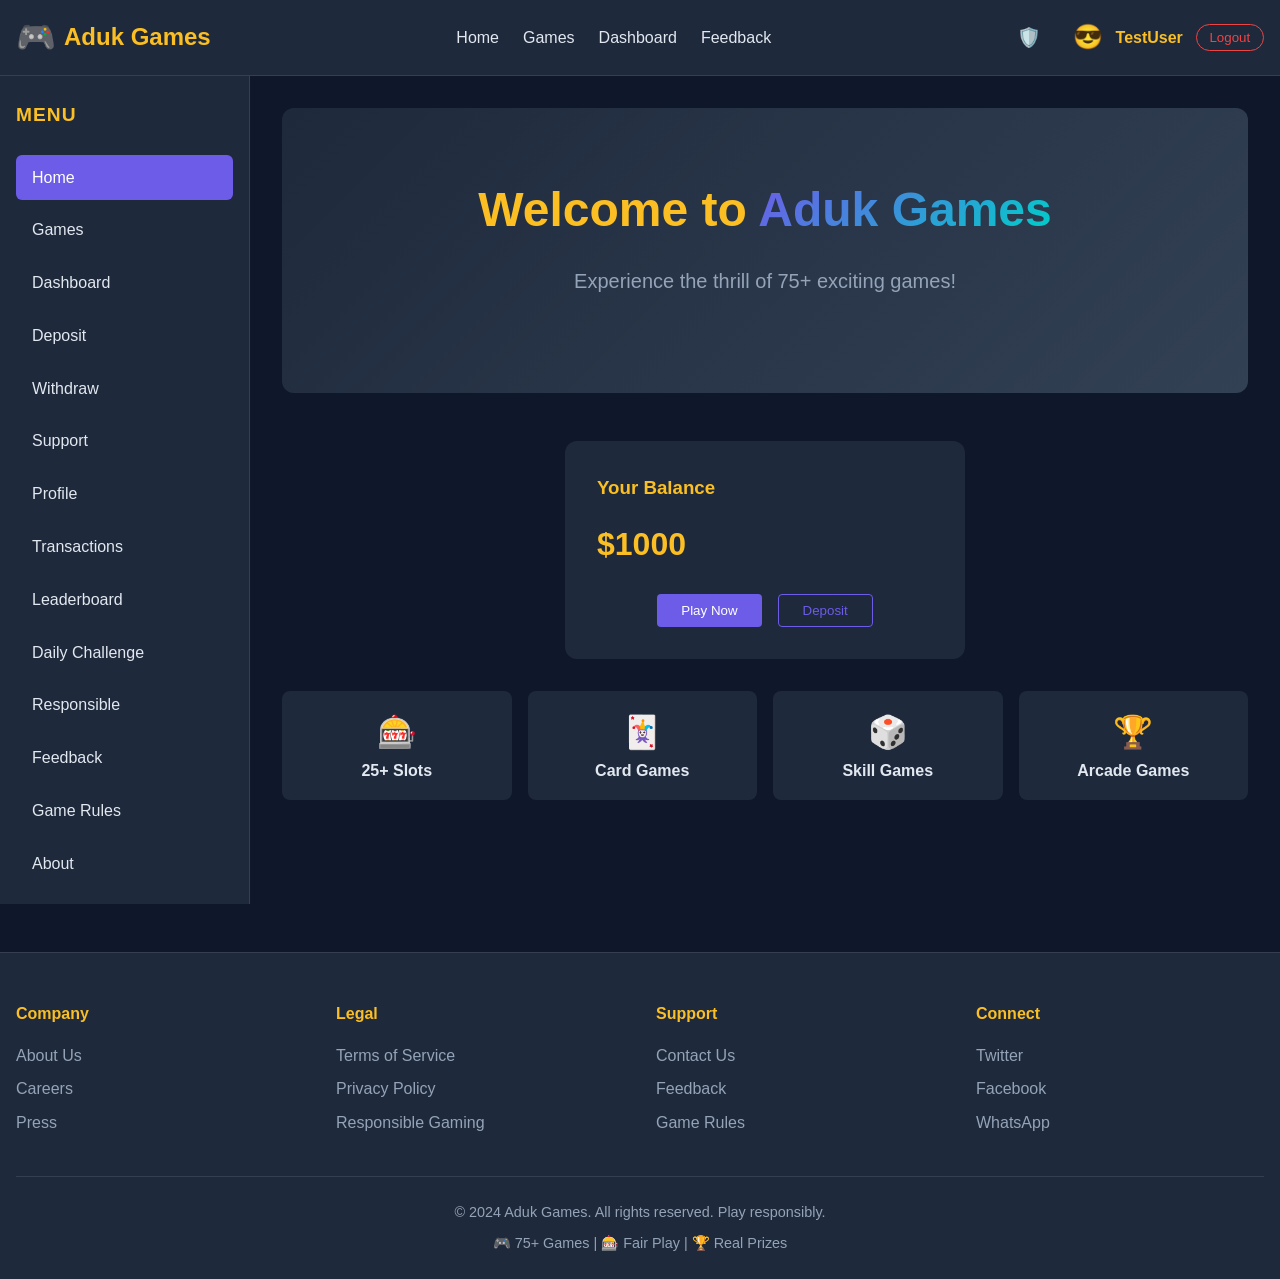
==== commit 1c47d6cc: "Add files via upload" ====
--- a/index.html
+++ b/index.html
@@ -2,472 +2,17 @@
 <html lang="en">
 <head>
     <meta charset="UTF-8">
-    <meta name="viewport" content="width=device-width, initial-scale=1.0">
-    <title>Aduk Games – Complete Demo</title>
-    <style>
-        /* ========== GLOBAL VARIABLES & RESET ========== */
-        * {
-            margin: 0;
-            padding: 0;
-            box-sizing: border-box;
-        }
-        :root {
-            --bg-primary: #0f172a;
-            --bg-secondary: #1e293b;
-            --bg-tertiary: #334155;
-            --text-primary: #e2e8f0;
-            --text-secondary: #94a3b8;
-            --accent-primary: #6c5ce7;
-            --accent-secondary: #00cec9;
-            --gold: #fbbf24;
-            --success: #10b981;
-            --error: #ef4444;
-            --warning: #f59e0b;
-            --font-family: 'Segoe UI', Tahoma, Geneva, Verdana, sans-serif;
-            --spacing-xs: 0.25rem;
-            --spacing-sm: 0.5rem;
-            --spacing-md: 1rem;
-            --spacing-lg: 1.5rem;
-            --spacing-xl: 2rem;
-            --border-radius-sm: 4px;
-            --border-radius-md: 8px;
-            --border-radius-lg: 12px;
-            --shadow: 0 2px 5px rgba(0,0,0,0.3);
-        }
-        body {
-            font-family: var(--font-family);
-            background: var(--bg-primary);
-            color: var(--text-primary);
-            line-height: 1.6;
-            min-height: 100vh;
-            display: flex;
-            flex-direction: column;
-        }
-        a { color: inherit; text-decoration: none; }
-        /* Header */
-        .header {
-            background: var(--bg-secondary);
-            border-bottom: 1px solid rgba(255,255,255,0.1);
-            padding: 0.75rem 1rem;
-            position: sticky;
-            top: 0;
-            z-index: 100;
-        }
-        .header-container {
-            max-width: 1280px;
-            margin: 0 auto;
-            display: flex;
-            align-items: center;
-            justify-content: space-between;
-            flex-wrap: wrap;
-        }
-        .logo {
-            display: flex;
-            align-items: center;
-            gap: 0.5rem;
-            font-size: 1.5rem;
-            font-weight: bold;
-            color: var(--gold);
-            cursor: pointer;
-        }
-        .logo-icon { font-size: 2rem; }
-        .nav {
-            display: flex;
-            gap: 1.5rem;
-            align-items: center;
-            flex-wrap: wrap;
-        }
-        .nav a {
-            color: var(--text-primary);
-            cursor: pointer;
-            transition: color 0.2s;
-        }
-        .nav a:hover { color: var(--accent-secondary); }
-        .user-actions {
-            display: flex;
-            align-items: center;
-            gap: 1rem;
-        }
-        .user-menu {
-            display: flex;
-            align-items: center;
-            gap: 0.8rem;
-        }
-        .username { color: var(--gold); font-weight: 600; }
-        .logout-btn {
-            background: transparent;
-            border: 1px solid var(--error);
-            color: var(--error);
-            padding: 0.3rem 0.8rem;
-            border-radius: 20px;
-            cursor: pointer;
-            transition: all 0.2s;
-        }
-        .logout-btn:hover { background: var(--error); color: white; }
-        /* Sidebar */
-        .app-body { display: flex; flex: 1; }
-        .sidebar {
-            width: 250px;
-            background: var(--bg-secondary);
-            border-right: 1px solid rgba(255,255,255,0.1);
-            height: calc(100vh - 72px);
-            position: sticky;
-            top: 72px;
-            padding: 1.5rem 1rem;
-            overflow-y: auto;
-        }
-        .sidebar h3 {
-            color: var(--gold);
-            margin-bottom: 1.5rem;
-            font-size: 1.2rem;
-            text-transform: uppercase;
-            letter-spacing: 1px;
-        }
-        .sidebar ul { list-style: none; }
-        .sidebar li { margin-bottom: 0.5rem; }
-        .sidebar a {
-            display: block;
-            padding: 0.6rem 1rem;
-            color: var(--text-primary);
-            border-radius: 6px;
-            cursor: pointer;
-            transition: background 0.2s;
-        }
-        .sidebar a:hover { background: rgba(108,92,231,0.2); color: var(--accent-secondary); }
-        .sidebar a.active { background: var(--accent-primary); color: white; }
-        .main-content { flex: 1; padding: 2rem; background: var(--bg-primary); }
-        /* Page switching */
-        .page { display: none; }
-        .page.active { display: block; }
-        h1, h2, h3 { color: var(--gold); margin-bottom: var(--spacing-md); }
-        h1 { font-size: 2.5rem; }
-        h2 { font-size: 2rem; }
-        /* Home page */
-        .hero-section {
-            background: linear-gradient(135deg, var(--bg-secondary), var(--bg-tertiary));
-            padding: 4rem 0;
-            text-align: center;
-            margin-bottom: 3rem;
-            border-radius: 12px;
-        }
-        .hero-title { font-size: 3rem; margin-bottom: 1rem; }
-        .gradient-text {
-            background: linear-gradient(135deg, var(--accent-primary), var(--accent-secondary));
-            -webkit-background-clip: text;
-            -webkit-text-fill-color: transparent;
-        }
-        .hero-subtitle { font-size: 1.25rem; color: var(--text-secondary); margin-bottom: 2rem; }
-        .user-welcome {
-            max-width: 400px;
-            margin: 0 auto;
-            padding: 2rem;
-            background: var(--bg-secondary);
-            border-radius: 12px;
-        }
-        .user-welcome .balance { font-size: 2rem; font-weight: bold; color: var(--gold); }
-        .quick-actions {
-            display: flex;
-            gap: 1rem;
-            justify-content: center;
-            margin-top: 1.5rem;
-        }
-        .btn {
-            padding: var(--spacing-sm) var(--spacing-lg);
-            border-radius: var(--border-radius-sm);
-            border: none;
-            cursor: pointer;
-            font-weight: 500;
-            transition: background 0.2s;
-        }
-        .btn-primary { background: var(--accent-primary); color: white; }
-        .btn-primary:hover { background: var(--accent-secondary); }
-        .btn-secondary {
-            background: transparent;
-            border: 1px solid var(--accent-primary);
-            color: var(--accent-primary);
-        }
-        .btn-secondary:hover { background: var(--accent-primary); color: white; }
-        .btn-outline {
-            background: transparent;
-            border: 1px solid var(--text-secondary);
-            color: var(--text-secondary);
-        }
-        .btn-outline:hover { border-color: var(--gold); color: var(--gold); }
-        /* Games layout */
-        .games-layout { display: flex; gap: var(--spacing-xl); }
-        .game-list {
-            width: 250px;
-            background: var(--bg-secondary);
-            padding: var(--spacing-md);
-            border-radius: var(--border-radius-lg);
-            max-height: 500px;
-            overflow-y: auto;
-            box-shadow: var(--shadow);
-        }
-        .game-list ul { list-style: none; }
-        .game-list li { margin-bottom: var(--spacing-xs); }
-        .game-list a {
-            display: block;
-            padding: var(--spacing-sm) var(--spacing-md);
-            color: var(--text-primary);
-            border-radius: var(--border-radius-sm);
-            cursor: pointer;
-            transition: background 0.2s;
-        }
-        .game-list a:hover { background: rgba(108,92,231,0.2); color: var(--accent-secondary); }
-        .game-area {
-            flex: 1;
-            background: var(--bg-secondary);
-            border-radius: var(--border-radius-lg);
-            padding: var(--spacing-xl);
-            min-height: 400px;
-            box-shadow: var(--shadow);
-        }
-        /* Game components */
-        .balance-box {
-            display: flex;
-            justify-content: space-between;
-            align-items: center;
-            padding: var(--spacing-md);
-            background: var(--bg-tertiary);
-            border-radius: var(--border-radius-md);
-            margin-bottom: var(--spacing-md);
-            font-size: 1.2rem;
-        }
-        .game-controls {
-            display: flex;
-            gap: var(--spacing-md);
-            align-items: center;
-            flex-wrap: wrap;
-            margin-top: var(--spacing-lg);
-        }
-        .reel {
-            display: inline-block;
-            width: 80px;
-            height: 100px;
-            background: white;
-            margin: 0 var(--spacing-xs);
-            font-size: 3rem;
-            line-height: 100px;
-            text-align: center;
-            border-radius: var(--border-radius-md);
-            border: 2px solid var(--gold);
-            color: #333;
-        }
-        .spinning { animation: spin 0.2s linear infinite; }
-        @keyframes spin {
-            0% { transform: translateY(0); }
-            25% { transform: translateY(-10px); }
-            50% { transform: translateY(0); }
-            75% { transform: translateY(10px); }
-            100% { transform: translateY(0); }
-        }
-        #crash-multiplier {
-            font-size: 4rem;
-            text-align: center;
-            margin: var(--spacing-lg) 0;
-            padding: var(--spacing-md);
-            background: #222;
-            color: #0f0;
-            border-radius: var(--border-radius-md);
-            font-family: monospace;
-        }
-        #dice-result { font-size: 3rem; text-align: center; margin: var(--spacing-lg) 0; }
-        /* Dashboard */
-        .dashboard-grid {
-            display: grid;
-            grid-template-columns: 1fr 1fr;
-            gap: 2rem;
-            margin-bottom: 2rem;
-        }
-        .wallet-card {
-            background: linear-gradient(135deg, var(--bg-tertiary), var(--bg-secondary));
-            border-radius: 12px;
-            padding: 1.5rem;
-        }
-        .wallet-card h3 { color: var(--gold); margin-bottom: 1rem; }
-        .wallet-balance {
-            display: flex;
-            justify-content: space-between;
-            align-items: baseline;
-            margin-bottom: 1rem;
-            font-size: 1.2rem;
-        }
-        .balance-label { color: var(--text-secondary); }
-        .balance-amount { font-size: 2rem; font-weight: bold; color: var(--gold); }
-        .wallet-total {
-            display: flex;
-            justify-content: space-between;
-            margin-top: 1rem;
-            padding-top: 1rem;
-            border-top: 1px solid rgba(255,255,255,0.1);
-            font-weight: 600;
-            color: var(--accent-secondary);
-        }
-        .game-stats {
-            background: var(--bg-secondary);
-            border-radius: 12px;
-            padding: 1.5rem;
-        }
-        .game-stats h3 { color: var(--gold); margin-bottom: 1rem; }
-        .stat-row {
-            display: flex;
-            justify-content: space-between;
-            margin-bottom: 0.75rem;
-            padding: 0.5rem 0;
-            border-bottom: 1px dashed rgba(255,255,255,0.1);
-        }
-        .stat-label { color: var(--text-secondary); }
-        .stat-value { font-weight: 600; color: var(--accent-secondary); }
-        .recent-transactions {
-            background: var(--bg-secondary);
-            border-radius: 12px;
-            padding: 1.5rem;
-            margin-top: 2rem;
-        }
-        .recent-transactions h3 { color: var(--gold); margin-bottom: 1rem; }
-        .transaction-list { list-style: none; }
-        .transaction-item {
-            display: flex;
-            justify-content: space-between;
-            padding: 0.75rem 0;
-            border-bottom: 1px solid rgba(255,255,255,0.05);
-        }
-        .tx-type { text-transform: capitalize; font-weight: 500; }
-        .tx-amount { font-weight: 600; }
-        .tx-status {
-            padding: 0.2rem 0.5rem;
-            border-radius: 4px;
-            font-size: 0.8rem;
-            text-transform: uppercase;
-        }
-        .tx-status.completed { background: rgba(16,185,129,0.2); color: var(--success); }
-        .tx-status.pending { background: rgba(245,158,11,0.2); color: var(--warning); }
-        .tx-status.failed { background: rgba(239,68,68,0.2); color: var(--error); }
-        /* Forms */
-        .form-card {
-            max-width: 500px;
-            margin: 0 auto;
-            background: var(--bg-secondary);
-            padding: 2rem;
-            border-radius: 12px;
-        }
-        .form-group { margin-bottom: 1.5rem; }
-        .form-group label {
-            display: block;
-            margin-bottom: 0.5rem;
-            color: var(--text-secondary);
-        }
-        .form-group input,
-        .form-group select,
-        .form-group textarea {
-            width: 100%;
-            padding: 0.75rem;
-            background: var(--bg-tertiary);
-            border: 1px solid rgba(255,255,255,0.1);
-            border-radius: 6px;
-            color: var(--text-primary);
-        }
-        .payment-methods {
-            display: flex;
-            gap: 0.5rem;
-            flex-wrap: wrap;
-            margin-bottom: 1.5rem;
-        }
-        .method-btn {
-            padding: 0.5rem 1rem;
-            background: var(--bg-tertiary);
-            border: 1px solid rgba(255,255,255,0.1);
-            border-radius: 20px;
-            color: var(--text-primary);
-            cursor: pointer;
-            transition: all 0.2s;
-        }
-        .method-btn.active { background: var(--accent-primary); border-color: var(--accent-primary); color: white; }
-        /* Support page */
-        .support-grid {
-            display: grid;
-            grid-template-columns: 1fr 1fr;
-            gap: 2rem;
-        }
-        .faq-section, .contact-section {
-            background: var(--bg-secondary);
-            padding: 2rem;
-            border-radius: 12px;
-        }
-        .faq-item { margin-bottom: 1rem; border-bottom: 1px solid rgba(255,255,255,0.1); }
-        .faq-question {
-            width: 100%;
-            display: flex;
-            justify-content: space-between;
-            align-items: center;
-            padding: 1rem 0;
-            background: none;
-            border: none;
-            color: var(--text-primary);
-            font-size: 1rem;
-            font-weight: 500;
-            cursor: pointer;
-            text-align: left;
-        }
-        .faq-question span { font-size: 1.5rem; color: var(--gold); }
-        .faq-answer { padding: 0 0 1rem 0; color: var(--text-secondary); }
-        .contact-form { display: flex; flex-direction: column; gap: 1rem; }
-        .contact-form textarea { resize: vertical; }
-        /* Footer */
-        .footer {
-            background: var(--bg-secondary);
-            border-top: 1px solid rgba(255,255,255,0.1);
-            padding: 3rem 0 1.5rem;
-            margin-top: 3rem;
-        }
-        .footer-container {
-            max-width: 1280px;
-            margin: 0 auto;
-            padding: 0 1rem;
-            display: flex;
-            flex-direction: column;
-            gap: 2rem;
-        }
-        .footer-links {
-            display: grid;
-            grid-template-columns: repeat(auto-fit, minmax(200px, 1fr));
-            gap: 2rem;
-        }
-        .footer-column h4 { color: var(--gold); margin-bottom: 1rem; }
-        .footer-column ul { list-style: none; }
-        .footer-column li { margin-bottom: 0.5rem; }
-        .footer-column a {
-            color: var(--text-secondary);
-            transition: color 0.2s;
-            cursor: pointer;
-        }
-        .footer-column a:hover { color: var(--accent-secondary); }
-        .footer-bottom {
-            text-align: center;
-            color: var(--text-secondary);
-            font-size: 0.9rem;
-            border-top: 1px solid rgba(255,255,255,0.1);
-            padding-top: 1.5rem;
-        }
-        /* Responsive */
-        @media (max-width: 768px) {
-            .app-body { flex-direction: column; }
-            .sidebar { width: 100%; height: auto; position: relative; top: 0; }
-            .dashboard-grid { grid-template-columns: 1fr; }
-            .support-grid { grid-template-columns: 1fr; }
-            .games-layout { flex-direction: column; }
-            .game-list { width: 100%; max-height: 200px; }
-        }
-        @media (max-width: 480px) {
-            .reel { width: 60px; height: 80px; font-size: 2rem; line-height: 80px; }
-            #crash-multiplier { font-size: 2.5rem; }
-        }
-    </style>
+    <meta name="viewport" content="width=device-width, initial-scale=1.0, viewport-fit=cover">
+    <title>Aduk Games – Modular Gaming Platform</title>
+    <link rel="stylesheet" href="style.css">
+    <link rel="manifest" href="/manifest.json">
+    <meta name="description" content="Play 75+ exciting games including slots, card games, skill games, and arcade classics at Aduk Games.">
+    <meta name="theme-color" content="#0f172a">
+    <link rel="apple-touch-icon" href="/assets/images/icon-192.png">
 </head>
 <body>
     <!-- Tutorial Modal -->
-    <div id="tutorial-modal" style="display:none; position:fixed; top:0; left:0; width:100%; height:100%; background:rgba(0,0,0,0.8); z-index:2000; justify-content:center; align-items:center;">
+    <div id="tutorial-modal" style="display:none; position:fixed; top:0; left:0; width:100%; height:100%; background:rgba(0,0,0,0.9); z-index:2000; justify-content:center; align-items:center;">
         <div style="background:var(--bg-secondary); padding:2rem; border-radius:12px; max-width:500px; width:90%; box-shadow:0 0 30px var(--gold);">
             <h3 id="tutorial-title" style="color:var(--gold); margin-bottom:1rem;"></h3>
             <p id="tutorial-content" style="color:var(--text-primary); margin-bottom:1.5rem;"></p>
@@ -489,7 +34,6 @@
                 <a onclick="switchPage('games')">Games</a>
                 <a onclick="switchPage('dashboard')">Dashboard</a>
                 <a onclick="switchPage('feedback')">Feedback</a>
-                
             </nav>
             <div class="user-actions">
                 <button class="responsible-btn" onclick="switchPage('responsible')" style="background: none; border: none; color: var(--gold); cursor: pointer; font-size: 1.2rem; margin-right: 1rem;" title="Responsible Gambling">🛡️</button>
@@ -535,458 +79,519 @@
             <div id="home-page" class="page active">
                 <div class="hero-section">
                     <h1 class="hero-title">Welcome to <span class="gradient-text">Aduk Games</span></h1>
-                    <p class="hero-subtitle">Play 50+ exciting games and win big!</p>
-                    <div class="user-welcome glass">
-                        <p>Welcome back, <strong>TestUser</strong>!</p>
-                        <p>Your balance: <span class="balance" id="global-balance">1000</span></p>
-                        <div class="quick-actions">
+                    <p class="hero-subtitle">Experience the thrill of 75+ exciting games!</p>
+                </div>
+                <div class="user-welcome">
+                    <h3>Your Balance</h3>
+                    <div class="balance">$<span id="global-balance">1000</span></div>
+                    <div class="quick-actions">
+                        <button class="btn btn-primary" onclick="switchPage('games')">Play Now</button>
+                        <button class="btn btn-secondary" onclick="switchPage('deposit')">Deposit</button>
+                    </div>
+                </div>
+                <div style="margin-top: 2rem; display: grid; grid-template-columns: repeat(auto-fit, minmax(200px, 1fr)); gap: 1rem;">
+                    <div style="background: var(--bg-secondary); padding: 1rem; border-radius: 8px; text-align: center;">
+                        <div style="font-size: 2rem;">🎰</div>
+                        <h4>25+ Slots</h4>
+                    </div>
+                    <div style="background: var(--bg-secondary); padding: 1rem; border-radius: 8px; text-align: center;">
+                        <div style="font-size: 2rem;">🃏</div>
+                        <h4>Card Games</h4>
+                    </div>
+                    <div style="background: var(--bg-secondary); padding: 1rem; border-radius: 8px; text-align: center;">
+                        <div style="font-size: 2rem;">🎲</div>
+                        <h4>Skill Games</h4>
+                    </div>
+                    <div style="background: var(--bg-secondary); padding: 1rem; border-radius: 8px; text-align: center;">
+                        <div style="font-size: 2rem;">🏆</div>
+                        <h4>Arcade Games</h4>
+                    </div>
+                </div>
+            </div>
+
+            <!-- GAMES PAGE -->
+            <div id="games-page" class="page">
+                <h2>Game Lobby</h2>
+                <div class="games-layout">
+                    <div class="game-list">
+                        <div style="margin-bottom: 1rem;">
+                            <input type="text" id="game-search" placeholder="🔍 Search games..." style="width: 100%; padding: 0.5rem; background: var(--bg-tertiary); border: 1px solid rgba(255,255,255,0.1); border-radius: 4px; color: var(--text-primary);">
+                        </div>
+                        <div style="margin-bottom: 1rem;">
+                            <select id="game-category-filter" style="width: 100%; padding: 0.5rem; background: var(--bg-tertiary); border: 1px solid rgba(255,255,255,0.1); border-radius: 4px; color: var(--text-primary);">
+                                <option value="all">All Games</option>
+                                <option value="slots">Slots</option>
+                                <option value="card">Card Games</option>
+                                <option value="skill">Skill Games</option>
+                                <option value="arcade">Arcade</option>
+                                <option value="lottery">Lottery</option>
+                                <option value="other">Other</option>
+                            </select>
+                        </div>
+                        <ul id="game-list" style="list-style: none;"></ul>
+                    </div>
+                    <div class="game-area">
+                        <div id="game-container"></div>
+                    </div>
+                </div>
+            </div>
+
+            <!-- DASHBOARD PAGE -->
+            <div id="dashboard-page" class="page">
+                <h2>Your Dashboard</h2>
+                <div class="dashboard-grid">
+                    <div class="wallet-card">
+                        <h3>💰 Wallet Balance</h3>
+                        <div class="wallet-balance">
+                            <span class="balance-label">Available Balance</span>
+                            <span class="balance-amount">$<span id="dashboard-balance">1000</span></span>
+                        </div>
+                        <div class="wallet-total">
+                            <span>Total Deposits</span>
+                            <span>$500</span>
+                        </div>
+                        <div class="wallet-total">
+                            <span>Total Withdrawals</span>
+                            <span>$200</span>
+                        </div>
+                        <div style="margin-top: 1rem; display: flex; gap: 1rem;">
                             <button class="btn btn-primary" onclick="switchPage('deposit')">Deposit</button>
                             <button class="btn btn-secondary" onclick="switchPage('withdraw')">Withdraw</button>
-                            <button class="btn btn-outline" onclick="switchPage('dashboard')">Dashboard</button>
-                        </div>
-                    </div>
-                </div>
-                <div class="games-section">
-                    <h2 class="section-title">Featured Games</h2>
-                    <div class="games-grid">
-                        <div class="game-card"><div class="game-image">🎰</div><div class="game-info"><h3>Slot Machine</h3><span class="game-category">Slots</span></div></div>
-                        <div class="game-card"><div class="game-image">📈</div><div class="game-info"><h3>Crash Game</h3><span class="game-category">Multiplayer</span></div></div>
-                        <div class="game-card"><div class="game-image">🎡</div><div class="game-info"><h3>Roulette</h3><span class="game-category">Table</span></div></div>
-                        <div class="game-card"><div class="game-image">🎲</div><div class="game-info"><h3>Dice</h3><span class="game-category">Chance</span></div></div>
-                        <div class="game-card"><div class="game-image">🎱</div><div class="game-info"><h3>Keno</h3><span class="game-category">Lottery</span></div></div>
-                        <div class="game-card"><div class="game-image">🎫</div><div class="game-info"><h3>Scratch Card</h3><span class="game-category">Instant</span></div></div>
-                    </div>
-                </div>
-                <div class="features-section">
-                    <h2 class="section-title">Why Choose Us</h2>
-                    <div class="features-grid">
-                        <div class="feature-card glass">
-                            <span class="feature-icon">🎰</span>
-                            <h3>25+ Games</h3>
-                            <p>From classic slots to chess and multiplayer games</p>
-                        </div>
-                        <div class="feature-card glass">
-                            <span class="feature-icon">💰</span>
-                            <h3>Instant Withdrawals</h3>
-                            <p>Multiple payment methods including Ecocash, PayPal, Crypto</p>
-                        </div>
-                        <div class="feature-card glass">
-                            <span class="feature-icon">🔒</span>
-                            <h3>Secure & Fair</h3>
-                            <p>Provably fair games with advanced fraud detection</p>
-                        </div>
-                    </div>
-                </div>
-            </div>
-
-            <!-- GAMES PAGE -->
-            <div id="games-page" class="page">
-                <h2>Demo Games</h2>
-                <div class="games-layout">
-                    <div class="game-list">
-                        <h3>Choose a game</h3>
-                        <input type="text" id="game-search" placeholder="Search games..." style="width:100%; padding:5px; margin-bottom:10px;">
-                        <select id="game-category-filter" style="width:100%; padding:5px; margin-bottom:10px;">
-                            <option value="all">All Categories</option>
-                            <option value="slots">Slots</option>
-                            <option value="card">Card Games</option>
-                            <option value="skill">Skill Games</option>
-                            <option value="arcade">Arcade</option>
-                            <option value="lottery">Lottery</option>
-                            <option value="other">Other</option>
-                        </select>
-                        <ul id="game-list"></ul>
-                    </div>
-                    <div class="game-area" id="game-container">
-                        <p>Select a game from the list</p>
-                    </div>
-                </div>
-            </div>
-
-            <!-- DASHBOARD PAGE -->
-            <div id="dashboard-page" class="page">
-                <h1>Dashboard</h1>
-                <div class="dashboard-grid">
-                    <div class="wallet-card">
-                        <h3>Your Wallet</h3>
-                        <div class="wallet-balance">
-                            <span class="balance-label">Available Balance</span>
-                            <span class="balance-amount" id="dashboard-balance">1000</span>
-                        </div>
-                        <div class="wallet-total">
-                            <span>Total (including bonus)</span>
-                            <span>$1,284.56</span>
-                        </div>
-                    </div>
+                        </div>
+                    </div>
+                    
                     <div class="game-stats">
-                        <h3>Your Game Stats</h3>
-                        <div class="stat-row"><span class="stat-label">Total Bets:</span><span class="stat-value">42</span></div>
-                        <div class="stat-row"><span class="stat-label">Total Wins:</span><span class="stat-value">18</span></div>
-                        <div class="stat-row"><span class="stat-label">Biggest Win:</span><span class="stat-value">$250.00</span></div>
-                        <div class="stat-row"><span class="stat-label">Favourite Game:</span><span class="stat-value">Blackjack</span></div>
-                    </div>
-                </div>
+                        <h3>📊 Game Statistics</h3>
+                        <div class="stat-row">
+                            <span class="stat-label">Games Played</span>
+                            <span class="stat-value" id="stats-games-played">0</span>
+                        </div>
+                        <div class="stat-row">
+                            <span class="stat-label">Total Bets</span>
+                            <span class="stat-value" id="stats-total-bets">$0</span>
+                        </div>
+                        <div class="stat-row">
+                            <span class="stat-label">Total Wins</span>
+                            <span class="stat-value" id="stats-total-wins">$0</span>
+                        </div>
+                        <div class="stat-row">
+                            <span class="stat-label">Win Rate</span>
+                            <span class="stat-value" id="stats-win-rate">0%</span>
+                        </div>
+                    </div>
+                </div>
+
                 <div class="recent-transactions">
                     <h3>Recent Transactions</h3>
-                    <ul class="transaction-list">
-                        <li class="transaction-item"><span class="tx-type">deposit</span><span class="tx-amount">+$100.00</span><span class="tx-status completed">completed</span></li>
-                        <li class="transaction-item"><span class="tx-type">bet</span><span class="tx-amount">-$10.00</span><span class="tx-status completed">completed</span></li>
-                        <li class="transaction-item"><span class="tx-type">win</span><span class="tx-amount">+$50.00</span><span class="tx-status completed">completed</span></li>
-                        <li class="transaction-item"><span class="tx-type">withdrawal</span><span class="tx-amount">-$20.00</span><span class="tx-status pending">pending</span></li>
+                    <ul class="transaction-list" id="transaction-list">
+                        <li class="transaction-item">
+                            <span class="tx-type">Deposit</span>
+                            <span class="tx-amount">+$100</span>
+                            <span class="tx-status completed">Completed</span>
+                        </li>
+                        <li class="transaction-item">
+                            <span class="tx-type">Withdrawal</span>
+                            <span class="tx-amount">-$50</span>
+                            <span class="tx-status pending">Pending</span>
+                        </li>
+                        <li class="transaction-item">
+                            <span class="tx-type">Game Win</span>
+                            <span class="tx-amount">+$25</span>
+                            <span class="tx-status completed">Completed</span>
+                        </li>
                     </ul>
-                </div>
-                <!-- Responsible Gambling Banner -->
-                <div class="glass" style="margin-top: 2rem; padding: 0.8rem; text-align: center; border-left: 4px solid var(--gold);">
-                    <p style="color: var(--text-secondary);">
-                        ⚠️ <strong>Play responsibly.</strong> Set limits, take breaks, and know when to stop.
-                        <a onclick="switchPage('responsible')" style="color: var(--accent-secondary); cursor: pointer;">Learn more</a>
-                    </p>
-                </div>
-                <!-- Social Sharing Section -->
-                <div class="share-card glass" style="margin-top: 2rem; padding: 1.5rem; text-align: center;">
-                    <h3>📢 Share Your Wins</h3>
-                    <p style="color: var(--text-secondary);">Brag about your success and invite friends to join!</p>
-                    <div style="display: flex; gap: 1.5rem; justify-content: center; margin: 1.5rem 0;">
-                        <a href="#" onclick="shareOnTwitter(); return false;" style="font-size: 2.5rem;">🐦</a>
-                        <a href="#" onclick="shareOnFacebook(); return false;" style="font-size: 2.5rem;">📘</a>
-                        <a href="#" onclick="shareOnWhatsApp(); return false;" style="font-size: 2.5rem;">📱</a>
-                        <a href="#" onclick="shareGeneral(); return false;" style="font-size: 2.5rem;">🔗</a>
-                    </div>
-                    <p style="color: var(--gold);">✨ Shared <span id="share-count">1,234</span> times today ✨</p>
                 </div>
             </div>
 
             <!-- DEPOSIT PAGE -->
             <div id="deposit-page" class="page">
-                <h1>Deposit Funds</h1>
-                <div class="form-card glass">
-                    <div class="payment-methods">
-                        <button class="method-btn active" onclick="selectMethod('ecocash')">Ecocash</button>
-                        <button class="method-btn" onclick="selectMethod('paypal')">PayPal</button>
-                        <button class="method-btn" onclick="selectMethod('visa')">Visa</button>
-                        <button class="method-btn" onclick="selectMethod('crypto')">Crypto</button>
-                    </div>
-                    <div class="form-group">
-                        <label>Amount (USD)</label>
-                        <input type="number" value="10" min="1">
-                    </div>
-                    <div class="form-group" id="phone-field">
-                        <label>Phone Number</label>
-                        <input type="tel" placeholder="07XXXXXXXX">
-                    </div>
-                    <button class="btn btn-primary" onclick="alert('Deposit initiated (demo)')">Deposit</button>
+                <div class="form-card">
+                    <h2>Deposit Funds</h2>
+                    <div class="payment-methods" id="payment-methods">
+                        <button class="method-btn active" onclick="selectMethod('creditcard')">💳 Credit Card</button>
+                        <button class="method-btn" onclick="selectMethod('ecocash')">📱 EcoCash</button>
+                        <button class="method-btn" onclick="selectMethod('onemoney')">💵 OneMoney</button>
+                        <button class="method-btn" onclick="selectMethod('crypto')">₿ Crypto</button>
+                    </div>
+                    
+                    <form id="deposit-form">
+                        <div class="form-group">
+                            <label>Amount ($)</label>
+                            <input type="number" id="deposit-amount" min="10" max="10000" step="10" required>
+                        </div>
+                        <div class="form-group" id="phone-field" style="display: none;">
+                            <label>Phone Number</label>
+                            <input type="tel" id="phone-number" placeholder="Enter your phone number">
+                        </div>
+                        <div class="form-group">
+                            <label>Card Number (if applicable)</label>
+                            <input type="text" id="card-number" placeholder="**** **** **** ****">
+                        </div>
+                        <button type="submit" class="btn btn-primary">Deposit Now</button>
+                    </form>
+                    <div id="deposit-status" style="margin-top: 1rem; text-align: center;"></div>
                 </div>
             </div>
 
             <!-- WITHDRAW PAGE -->
             <div id="withdraw-page" class="page">
-                <h1>Withdraw Funds</h1>
-                <div class="form-card glass">
+                <div class="form-card">
+                    <h2>Withdraw Funds</h2>
                     <div class="payment-methods">
-                        <button class="method-btn active" onclick="selectMethod('ecocash')">Ecocash</button>
-                        <button class="method-btn" onclick="selectMethod('paypal')">PayPal</button>
-                        <button class="method-btn" onclick="selectMethod('visa')">Visa</button>
-                        <button class="method-btn" onclick="selectMethod('crypto')">Crypto</button>
-                    </div>
-                    <div class="form-group">
-                        <label>Amount (USD)</label>
-                        <input type="number" value="10" min="1">
-                    </div>
-                    <div class="form-group" id="withdraw-phone-field">
-                        <label>Phone Number</label>
-                        <input type="tel" placeholder="07XXXXXXXX">
-                    </div>
-                    <button class="btn btn-primary" onclick="alert('Withdrawal requested (demo)')">Withdraw</button>
+                        <button class="method-btn active" onclick="selectMethod('bank')">🏦 Bank Transfer</button>
+                        <button class="method-btn" onclick="selectMethod('ecocash')">📱 EcoCash</button>
+                        <button class="method-btn" onclick="selectMethod('onemoney')">💵 OneMoney</button>
+                    </div>
+                    
+                    <form id="withdraw-form">
+                        <div class="form-group">
+                            <label>Amount ($)</label>
+                            <input type="number" id="withdraw-amount" min="20" max="5000" step="10" required>
+                        </div>
+                        <div class="form-group" id="withdraw-phone-field" style="display: none;">
+                            <label>Phone Number</label>
+                            <input type="tel" id="withdraw-phone" placeholder="Enter your phone number">
+                        </div>
+                        <div class="form-group">
+                            <label>Account Details</label>
+                            <textarea id="account-details" rows="3" placeholder="Bank account details or payment info"></textarea>
+                        </div>
+                        <button type="submit" class="btn btn-primary">Request Withdrawal</button>
+                    </form>
+                    <div id="withdraw-status" style="margin-top: 1rem; text-align: center;"></div>
                 </div>
             </div>
 
             <!-- SUPPORT PAGE -->
             <div id="support-page" class="page">
-                <h1>Customer Support</h1>
+                <h2>Support Center</h2>
                 <div class="support-grid">
-                    <div class="faq-section glass">
-                        <h2>Frequently Asked Questions</h2>
+                    <div class="faq-section">
+                        <h3>Frequently Asked Questions</h3>
                         <div class="faq-item">
-                            <button class="faq-question" onclick="toggleFaq(this)">How do I deposit? <span>+</span></button>
-                            <div class="faq-answer" style="display: none;">Go to Deposit page, select your preferred method and follow instructions.</div>
+                            <button class="faq-question" onclick="toggleFaq(this)">
+                                How do I deposit funds? <span>+</span>
+                            </button>
+                            <div class="faq-answer" style="display: none;">
+                                Click on "Deposit" in the sidebar, select your preferred payment method, enter the amount, and follow the instructions.
+                            </div>
                         </div>
                         <div class="faq-item">
-                            <button class="faq-question" onclick="toggleFaq(this)">How long do withdrawals take? <span>+</span></button>
-                            <div class="faq-answer" style="display: none;">Withdrawals are processed within 24 hours for most methods.</div>
+                            <button class="faq-question" onclick="toggleFaq(this)">
+                                Are the games fair? <span>+</span>
+                            </button>
+                            <div class="faq-answer" style="display: none;">
+                                Yes! All our games use provably fair algorithms to ensure random and unbiased results.
+                            </div>
                         </div>
                         <div class="faq-item">
-                            <button class="faq-question" onclick="toggleFaq(this)">Is my money safe? <span>+</span></button>
-                            <div class="faq-answer" style="display: none;">Yes, we use bank-grade security and all funds are held in segregated accounts.</div>
-                        </div>
-                    </div>
-                    <div class="contact-section glass">
-                        <h2>Contact Us</h2>
-                        <form class="contact-form" onsubmit="event.preventDefault(); alert('Message sent (demo)');">
-                            <input type="text" placeholder="Your Name" required>
-                            <input type="email" placeholder="Email" required>
-                            <textarea rows="5" placeholder="Message" required></textarea>
-                            <button type="submit" class="btn btn-primary">Send</button>
+                            <button class="faq-question" onclick="toggleFaq(this)">
+                                How long do withdrawals take? <span>+</span>
+                            </button>
+                            <div class="faq-answer" style="display: none;">
+                                Withdrawals are processed within 24-48 hours depending on the payment method.
+                            </div>
+                        </div>
+                    </div>
+                    
+                    <div class="contact-section">
+                        <h3>Contact Us</h3>
+                        <form id="support-contact-form">
+                            <div class="form-group">
+                                <label>Name</label>
+                                <input type="text" id="support-name" required>
+                            </div>
+                            <div class="form-group">
+                                <label>Email</label>
+                                <input type="email" id="support-email" required>
+                            </div>
+                            <div class="form-group">
+                                <label>Subject</label>
+                                <input type="text" id="support-subject" required>
+                            </div>
+                            <div class="form-group">
+                                <label>Message</label>
+                                <textarea id="support-message" rows="4" required></textarea>
+                            </div>
+                            <button type="submit" class="btn btn-primary">Send Message</button>
                         </form>
                     </div>
+                </div>
+            </div>
+
+            <!-- FEEDBACK PAGE -->
+            <div id="feedback-page" class="page">
+                <div class="form-card">
+                    <h2>Send Feedback</h2>
+                    <form id="feedback-form">
+                        <div class="form-group">
+                            <label>Name</label>
+                            <input type="text" id="fb-name" required>
+                        </div>
+                        <div class="form-group">
+                            <label>Email</label>
+                            <input type="email" id="fb-email" required>
+                        </div>
+                        <div class="form-group">
+                            <label>Game</label>
+                            <select id="fb-game">
+                                <option>Slot Machine</option>
+                                <option>Blackjack</option>
+                                <option>Poker</option>
+                                <option>Crash Game</option>
+                                <option>Other</option>
+                            </select>
+                        </div>
+                        <div class="form-group">
+                            <label>Feedback</label>
+                            <textarea id="fb-message" rows="4" required></textarea>
+                        </div>
+                        <button type="submit" class="btn btn-primary">Submit Feedback</button>
+                    </form>
+                    <div id="feedback-status" style="margin-top: 1rem; text-align: center;"></div>
+                </div>
+            </div>
+
+            <!-- RULES PAGE -->
+            <div id="rules-page" class="page">
+                <h2>Game Rules</h2>
+                <div style="background: var(--bg-secondary); padding: 2rem; border-radius: 12px;">
+                    <h3>General Rules</h3>
+                    <p>All games follow standard casino rules. Each game has its own specific rules and payout structures.</p>
+                    
+                    <h3 style="margin-top: 1.5rem;">Responsible Gaming</h3>
+                    <p>Set your limits and play responsibly. Never gamble more than you can afford to lose.</p>
+                    
+                    <h3 style="margin-top: 1.5rem;">Fair Play</h3>
+                    <p>All games use RNG (Random Number Generator) to ensure fair outcomes for all players.</p>
+                </div>
+            </div>
+
+            <!-- LEADERBOARD PAGE -->
+            <div id="leaderboard-page" class="page">
+                <h2>Leaderboard</h2>
+                <div style="background: var(--bg-secondary); border-radius: 12px; overflow: hidden;">
+                    <table style="width: 100%; border-collapse: collapse;">
+                        <thead style="background: var(--bg-tertiary);">
+                            <tr>
+                                <th style="padding: 1rem; text-align: left;">Rank</th>
+                                <th style="padding: 1rem; text-align: left;">Player</th>
+                                <th style="padding: 1rem; text-align: left;">Total Wins</th>
+                                <th style="padding: 1rem; text-align: left;">Games Played</th>
+                            </tr>
+                        </thead>
+                        <tbody id="leaderboard-body">
+                            <tr><td style="padding: 1rem;">1</td><td>🎮 Player1</td><td>$10,000</td><td>500</td></tr>
+                            <tr><td style="padding: 1rem;">2</td><td>🎯 Player2</td><td>$8,500</td><td>420</td></tr>
+                            <tr><td style="padding: 1rem;">3</td><td>🏆 Player3</td><td>$7,200</td><td>380</td></tr>
+                        </tbody>
+                    </table>
+                </div>
+            </div>
+
+            <!-- DAILY CHALLENGE PAGE -->
+            <div id="daily-page" class="page">
+                <div class="form-card" style="text-align: center;">
+                    <h2>Daily Challenge</h2>
+                    <div style="font-size: 3rem; margin: 2rem 0;">🎁</div>
+                    <div id="daily-status" style="margin-bottom: 1rem;"></div>
+                    <button id="daily-spin" class="btn btn-primary" style="font-size: 1.2rem; padding: 1rem 2rem;">Spin to Win!</button>
+                    <div id="daily-result" style="font-size: 2rem; margin: 1rem 0; color: var(--gold);"></div>
+                    <div id="daily-message" style="color: var(--text-secondary);"></div>
+                </div>
+            </div>
+
+            <!-- RESPONSIBLE GAMBLING PAGE -->
+            <div id="responsible-page" class="page">
+                <div class="form-card">
+                    <h2>Responsible Gambling</h2>
+                    <p style="margin-bottom: 1rem;">Set limits to ensure a healthy gaming experience.</p>
+                    
+                    <div class="form-group">
+                        <label>Daily Deposit Limit</label>
+                        <input type="number" id="daily-limit" placeholder="Enter amount" value="500">
+                    </div>
+                    <div class="form-group">
+                        <label>Weekly Loss Limit</label>
+                        <input type="number" id="weekly-limit" placeholder="Enter amount" value="1000">
+                    </div>
+                    <div class="form-group">
+                        <label>Time Reminder (minutes)</label>
+                        <input type="number" id="time-reminder" placeholder="Enter minutes" value="60">
+                    </div>
+                    <button class="btn btn-primary" onclick="alert('Limits saved!')">Save Limits</button>
+                    
+                    <hr style="margin: 2rem 0; border-color: rgba(255,255,255,0.1);">
+                    
+                    <h3>Self-Exclusion</h3>
+                    <div class="form-group">
+                        <label>Exclusion Period</label>
+                        <select id="selfexclusion-duration">
+                            <option value="24h">24 Hours</option>
+                            <option value="7d">7 Days</option>
+                            <option value="30d">30 Days</option>
+                            <option value="90d">90 Days</option>
+                            <option value="permanent">Permanent</option>
+                        </select>
+                    </div>
+                    <div class="form-group">
+                        <label>Reason (optional)</label>
+                        <textarea id="selfexclusion-reason" rows="3" placeholder="Please tell us why..."></textarea>
+                    </div>
+                    <button class="btn btn-danger" onclick="selfExclusion()" style="background: var(--error); color: white;">Apply Self-Exclusion</button>
+                    <div id="selfexclusion-status" style="margin-top: 1rem;"></div>
+                </div>
+            </div>
+
+            <!-- SELF EXCLUSION PAGE (separate, but we already have self-exclusion on responsible page; keep for consistency) -->
+            <div id="selfexclusion-page" class="page">
+                <div class="form-card">
+                    <h2>Self-Exclusion</h2>
+                    <p>This is a serious step to help you control your gambling habits.</p>
+                    <div class="form-group">
+                        <label>Select Duration</label>
+                        <select id="selfexclusion-duration-2">
+                            <option value="1week">1 Week</option>
+                            <option value="1month">1 Month</option>
+                            <option value="3months">3 Months</option>
+                            <option value="6months">6 Months</option>
+                            <option value="1year">1 Year</option>
+                        </select>
+                    </div>
+                    <div class="form-group">
+                        <label>Confirm by typing "EXCLUDE"</label>
+                        <input type="text" id="exclusion-confirm" placeholder="Type EXCLUDE to confirm">
+                    </div>
+                    <button class="btn btn-danger" onclick="alert('Self-exclusion applied. You will be logged out.')">Confirm Exclusion</button>
                 </div>
             </div>
 
             <!-- PROFILE PAGE -->
             <div id="profile-page" class="page">
-                <h1>Profile</h1>
-                <div class="form-card glass">
-                    <div style="text-align: center; margin-bottom: 1.5rem;">
-                        <div style="font-size: 4rem; margin-bottom: 0.5rem;" id="profile-avatar-preview">😎</div>
-                        <p>Choose your avatar:</p>
-                        <div style="display: flex; gap: 0.5rem; justify-content: center; flex-wrap: wrap; margin-top: 1rem;">
-                            <span class="avatar-option" style="font-size: 2rem; cursor: pointer;">😎</span>
-                            <span class="avatar-option" style="font-size: 2rem; cursor: pointer;">🎮</span>
-                            <span class="avatar-option" style="font-size: 2rem; cursor: pointer;">🏆</span>
-                            <span class="avatar-option" style="font-size: 2rem; cursor: pointer;">🎲</span>
-                            <span class="avatar-option" style="font-size: 2rem; cursor: pointer;">♠️</span>
-                            <span class="avatar-option" style="font-size: 2rem; cursor: pointer;">🃏</span>
-                            <span class="avatar-option" style="font-size: 2rem; cursor: pointer;">💰</span>
-                            <span class="avatar-option" style="font-size: 2rem; cursor: pointer;">🎰</span>
-                        </div>
-                    </div>
-                    <div class="form-group"><label>Username</label><input type="text" value="TestUser" disabled></div>
-                    <div class="form-group"><label>Email</label><input type="email" value="test@example.com"></div>
-                    <div class="form-group"><label>Full Name</label><input type="text" value="Test User"></div>
-                    <div class="form-group"><label>Phone</label><input type="tel" value="+123456789"></div>
-                    <button class="btn btn-primary" onclick="alert('Profile updated (demo)')">Save Changes</button>
+                <div class="form-card">
+                    <h2>Profile Settings</h2>
+                    <div style="text-align: center; margin-bottom: 2rem;">
+                        <div id="profile-avatar-preview" style="font-size: 4rem; margin-bottom: 1rem;">😎</div>
+                        <div class="avatar-selector" id="avatar-selector">
+                            <button class="avatar-option" style="font-size: 2rem; margin: 0 0.5rem;">😎</button>
+                            <button class="avatar-option" style="font-size: 2rem; margin: 0 0.5rem;">🦁</button>
+                            <button class="avatar-option" style="font-size: 2rem; margin: 0 0.5rem;">🐯</button>
+                            <button class="avatar-option" style="font-size: 2rem; margin: 0 0.5rem;">🎮</button>
+                            <button class="avatar-option" style="font-size: 2rem; margin: 0 0.5rem;">🏆</button>
+                        </div>
+                    </div>
+                    
+                    <div class="form-group">
+                        <label>Username</label>
+                        <input type="text" value="TestUser" readonly>
+                    </div>
+                    <div class="form-group">
+                        <label>Email</label>
+                        <input type="email" placeholder="user@example.com">
+                    </div>
+                    <div class="form-group">
+                        <label>Preferred Language</label>
+                        <select>
+                            <option>English</option>
+                            <option>Spanish</option>
+                            <option>French</option>
+                        </select>
+                    </div>
+                    <button class="btn btn-primary">Save Changes</button>
                 </div>
             </div>
 
             <!-- TRANSACTIONS PAGE -->
             <div id="transactions-page" class="page">
-                <h1>Transaction History</h1>
-                <div class="recent-transactions">
-                    <ul class="transaction-list">
-                        <li class="transaction-item"><span class="tx-type">deposit</span><span class="tx-amount">+$100.00</span><span class="tx-status completed">completed</span><span>2025-03-17</span></li>
-                        <li class="transaction-item"><span class="tx-type">bet</span><span class="tx-amount">-$10.00</span><span class="tx-status completed">completed</span><span>2025-03-16</span></li>
-                        <li class="transaction-item"><span class="tx-type">win</span><span class="tx-amount">+$50.00</span><span class="tx-status completed">completed</span><span>2025-03-16</span></li>
-                        <li class="transaction-item"><span class="tx-type">withdrawal</span><span class="tx-amount">-$20.00</span><span class="tx-status pending">pending</span><span>2025-03-15</span></li>
-                    </ul>
-                </div>
-            </div>
-
-            <!-- LEADERBOARD PAGE -->
-            <div id="leaderboard-page" class="page">
-                <h2>🏆 Leaderboard</h2>
-                <div class="glass" style="padding: 2rem; margin-bottom: 2rem; text-align: center;">
-                    <p style="color: var(--gold); font-size: 1.2rem;">Demo Leaderboard</p>
-                    <p style="color: var(--text-secondary);">A real‑time leaderboard will be available once the backend is integrated.</p>
-                </div>
-                <div class="glass" style="padding: 1.5rem;">
-                    <table style="width:100%; border-collapse: collapse; text-align: left;">
-                        <thead><tr style="border-bottom: 2px solid var(--gold);"><th style="padding: 0.75rem;">Rank</th><th style="padding: 0.75rem;">Player</th><th style="padding: 0.75rem;">Score</th></tr></thead>
+                <h2>Transaction History</h2>
+                <div style="background: var(--bg-secondary); border-radius: 12px; overflow-x: auto;">
+                    <table style="width: 100%; border-collapse: collapse;">
+                        <thead style="background: var(--bg-tertiary);">
+                            <tr>
+                                <th style="padding: 1rem; text-align: left;">Date</th>
+                                <th style="padding: 1rem; text-align: left;">Type</th>
+                                <th style="padding: 1rem; text-align: left;">Amount</th>
+                                <th style="padding: 1rem; text-align: left;">Status</th>
+                            </tr>
+                        </thead>
                         <tbody>
-                            <tr style="border-bottom: 1px solid rgba(255,255,255,0.1);"><td style="padding: 0.75rem;">🥇</td><td style="padding: 0.75rem;">DragonSlayer</td><td style="padding: 0.75rem; color: var(--gold);">12,450</td></tr>
-                            <tr style="border-bottom: 1px solid rgba(255,255,255,0.1);"><td style="padding: 0.75rem;">🥈</td><td style="padding: 0.75rem;">LuckyLuke</td><td style="padding: 0.75rem; color: var(--gold);">10,280</td></tr>
-                            <tr style="border-bottom: 1px solid rgba(255,255,255,0.1);"><td style="padding: 0.75rem;">🥉</td><td style="padding: 0.75rem;">ChaBanger</td><td style="padding: 0.75rem; color: var(--gold);">9,540</td></tr>
-                            <tr style="border-bottom: 1px solid rgba(255,255,255,0.1);"><td style="padding: 0.75rem;">4</td><td style="padding: 0.75rem;">AceHunter</td><td style="padding: 0.75rem;">8,320</td></tr>
-                            <tr style="border-bottom: 1px solid rgba(255,255,255,0.1);"><td style="padding: 0.75rem;">5</td><td style="padding: 0.75rem;">RouletteKing</td><td style="padding: 0.75rem;">7,650</td></tr>
-                            <tr><td style="padding: 0.75rem;">6</td><td style="padding: 0.75rem;">CardShark</td><td style="padding: 0.75rem;">6,980</td></tr>
+                            <tr><td style="padding: 1rem;">2024-01-15</td><td>Deposit</td><td style="color: var(--success);">+$100</td><td>Completed</td></tr>
+                            <tr><td style="padding: 1rem;">2024-01-14</td><td>Game Win</td><td style="color: var(--success);">+$50</td><td>Completed</td></tr>
+                            <tr><td style="padding: 1rem;">2024-01-13</td><td>Withdrawal</td><td style="color: var(--error);">-$200</td><td>Pending</td></tr>
                         </tbody>
                     </table>
                 </div>
-                <p style="text-align: center; margin-top: 1rem; color: var(--text-secondary);">* Scores are based on total winnings. Compete to reach the top</p>
-            </div>
-
-            <!-- DAILY CHALLENGE PAGE -->
-            <div id="daily-page" class="page">
-                <h2>🎁 Daily Challenge</h2>
-                <div class="glass" style="max-width: 500px; margin: 0 auto; padding: 2rem; text-align: center;">
-                    <div style="font-size: 4rem; margin-bottom: 1rem;" id="daily-result">🎡</div>
-                    <p id="daily-message" style="margin-bottom: 1.5rem;">Spin the wheel for a chance to win bonus balance!</p>
-                    <button class="btn btn-primary" id="daily-spin">Spin Now</button>
-                    <p id="daily-status" style="margin-top: 1rem; color: var(--text-secondary);"></p>
-                </div>
-            </div>
-
-            <!-- RESPONSIBLE GAMBLING PAGE -->
-            <div id="responsible-page" class="page">
-                <h2>🛡️ Responsible Gambling</h2>
-                <div class="glass" style="padding: 2rem; margin-bottom: 2rem;">
-                    <p style="font-size: 1.2rem; color: var(--gold); text-align: center;">Your well‑being matters</p>
-                    <p style="color: var(--text-secondary);">We are committed to providing a safe and enjoyable environment. Use the tools below to stay in control.</p>
-                </div>
-                <div style="display: grid; grid-template-columns: repeat(auto-fit, minmax(300px, 1fr)); gap: 1.5rem;">
-                    <div class="glass" style="padding: 1.5rem;"><h3>💰 Deposit Limits</h3><p>Set daily, weekly, or monthly limits.</p><button class="btn btn-primary" onclick="alert('Deposit limits – demo')">Set Limits</button></div>
-                    <div class="glass" style="padding: 1.5rem;"><h3>📉 Loss Limits</h3><p>Limit how much you can lose.</p><button class="btn btn-primary" onclick="alert('Loss limits – demo')">Set Limits</button></div>
-                    <div class="glass" style="padding: 1.5rem;"><h3>⏱️ Session Limits</h3><p>Get reminders or lock yourself out.</p><button class="btn btn-primary" onclick="alert('Session limits – demo')">Set Limits</button></div>
-                    <div class="glass" style="padding: 1.5rem;"><h3>🔒 Self‑Exclusion</h3><p>Take a break from gambling.</p><button class="btn btn-primary" onclick="alert('Self‑exclusion – demo')">Exclude Me</button></div>
-                    <div class="glass" style="padding: 1.5rem;"><h3>⏰ Reality Check</h3><p>Pop‑up reminders.</p><button class="btn btn-primary" onclick="alert('Reality check – demo')">Enable</button></div>
-                    <div class="glass" style="padding: 1.5rem;"><h3>📞 Get Help</h3><p>If gambling is no longer fun, reach out.</p><ul style="list-style: none;"><li>🇿🇼 <a href="tel:+263242123456">Zimbabwe Problem Gambling</a></li><li>🇬🇧 <a href="https://www.gamcare.org.uk" target="_blank">GamCare (UK)</a></li><li>🇺🇸 <a href="https://www.ncpgambling.org" target="_blank">NCPG (US)</a></li></ul></div>
-                </div>
-                <p style="text-align: center; margin-top: 2rem; color: var(--text-secondary);">* Demo options. Full functionality in final version.</p>
-            </div>
-
-            <!-- FEEDBACK PAGE -->
-            <div id="feedback-page" class="page">
-                <h2>Send Us Your Feedback</h2>
-                <div style="display: grid; grid-template-columns: 1fr 1fr; gap: 2rem;">
-                    <div class="form-card glass">
-                        <h3>Contact Us</h3>
-                        <p><strong>Email:</strong> <a href="mailto:adukstudios@gmail.com">adukstudios@gmail.com</a></p>
-                        <p><strong>WhatsApp:</strong> <a href="https://wa.me/263776105031" target="_blank">+263 77 610 5031</a></p>
-                        <p><strong>WhatsApp Channel:</strong> <a href="https://whatsapp.com/channel/0029VaO94DgBvvsecb23I92k" target="_blank">Join Channel</a></p>
-                        <p><strong>Instagram:</strong> <a href="https://www.instagram.com/aduk_studios" target="_blank">@aduk_studios</a></p>
-                        <p><strong>YouTube:</strong> <a href="https://youtube.com/@adukstudios" target="_blank">@adukstudios</a></p>
-                    </div>
-                    <div class="form-card glass">
-                        <h3>Feedback Form</h3>
-                        <form id="feedback-form">
-                            <div class="form-group"><label>Your Name</label><input type="text" id="fb-name"></div>
-                            <div class="form-group"><label>Your Email</label><input type="email" id="fb-email"></div>
-                            <div class="form-group"><label>Which game?</label><select id="fb-game"><option value="General">General</option><option value="Slot">Slot</option><option value="Crash">Crash</option></select></div>
-                            <div class="form-group"><label>Your Feedback</label><textarea id="fb-message" rows="5" required></textarea></div>
-                            <button type="submit" class="btn btn-primary">Send Feedback</button>
-                        </form>
-                        <p id="feedback-status"></p>
-                    </div>
-                </div>
-            </div>
-
-            <!-- GAME RULES PAGE -->
-            <div id="rules-page" class="page">
-                <h2>Game Rules & Instructions</h2>
-                <div class="glass" style="padding: 2rem; margin-bottom: 2rem; text-align: center;">
-                    <p style="font-size: 1.2rem; color: var(--gold);">🎮 Get Ready to Play! 🎮</p>
-                    <p style="color: var(--text-secondary);">All games are currently in <strong>demo mode</strong> with free play. Real‑money betting and other monetary features will be enabled soon. Stay tuned!</p>
-                </div>
-                <div style="display: grid; grid-template-columns: repeat(auto-fill, minmax(280px, 1fr)); gap: 1.5rem;">
-                    <div class="game-card glass"><div class="game-image">🎰</div><div class="game-info"><h3>Slot Machine</h3><p>Spin and match symbols. Three identical symbols pay big!</p></div></div>
-                    <div class="game-card glass"><div class="game-image">📈</div><div class="game-info"><h3>Crash Game</h3><p>Cash out before it crashes! The longer you wait, the higher the multiplier.</p></div></div>
-                    <div class="game-card glass"><div class="game-image">🎲</div><div class="game-info"><h3>Dice</h3><p>Bet on over/under, odd/even, or a specific number.</p></div></div>
-                </div>
             </div>
 
             <!-- ABOUT PAGE -->
             <div id="about-page" class="page">
-                <h1>About Aduk Games</h1>
-                <div class="glass" style="padding: 2rem;">
-                    <p><strong>Aduk Inc.</strong> is a Zimbabwe‑based technology company dedicated to creating innovative and entertaining gaming experiences. Our platform combines classic casino games with skill‑based challenges to offer something for every player.</p>
-                    <p>Founded in 2026, we are committed to fair play, transparency, and responsible gaming. Our team of developers and designers work tirelessly to bring you the best online gaming experience.</p>
-                    <p>We believe in community‑driven development – your feedback helps shape the future of Aduk Games.</p>
+                <div style="background: var(--bg-secondary); padding: 2rem; border-radius: 12px;">
+                    <h2>About Aduk Games</h2>
+                    <p>Aduk Games is a premier online gaming platform offering 75+ exciting games including slots, card games, skill games, and arcade classics.</p>
+                    <p style="margin-top: 1rem;">Our mission is to provide fair, entertaining, and responsible gaming experiences for players worldwide.</p>
                 </div>
             </div>
 
             <!-- CAREERS PAGE -->
             <div id="careers-page" class="page">
-                <h1>Join Our Team</h1>
-                <div class="glass" style="padding: 2rem;">
-                    <p>We're always looking for talented individuals to help us build the future of gaming. Current openings:</p>
-                    <div style="margin-top: 2rem;">
-                        <h3>Senior React Developer</h3>
-                        <p>Build engaging frontend experiences for our web and mobile platforms. Remote / Harare.</p>
-                        <h3>Backend Engineer (Python)</h3>
-                        <p>Develop and maintain our FastAPI backend services. Remote / Harare.</p>
-                        <h3>Game Designer</h3>
-                        <p>Create new and exciting games for our platform. Remote.</p>
-                    </div>
-                    <p style="margin-top: 2rem;">Send your CV to <a href="mailto:careers@adukgames.com">careers@adukgames.com</a></p>
+                <div class="form-card">
+                    <h2>Join Our Team</h2>
+                    <p>We're always looking for talented individuals to join our team!</p>
+                    <div class="form-group">
+                        <label>Position</label>
+                        <select>
+                            <option>Game Developer</option>
+                            <option>UI/UX Designer</option>
+                            <option>Customer Support</option>
+                            <option>Marketing Specialist</option>
+                        </select>
+                    </div>
+                    <div class="form-group">
+                        <label>Resume/CV</label>
+                        <input type="file">
+                    </div>
+                    <div class="form-group">
+                        <label>Cover Letter</label>
+                        <textarea rows="4"></textarea>
+                    </div>
+                    <button class="btn btn-primary">Apply Now</button>
                 </div>
             </div>
 
             <!-- PRESS PAGE -->
             <div id="press-page" class="page">
-                <h1>Press & Media</h1>
-                <div class="glass" style="padding: 2rem;">
-                    <h2>Press Releases</h2>
-                    <article>
-                        <h3>Aduk Games Launches Public Demo</h3>
-                        <p><em>March 18, 2026</em> – Aduk Inc. today announced the immediate availability of its live demo platform, featuring 25 playable games and many more in development. The demo is free and runs in any browser.</p>
-                    </article>
-                    <article>
-                        <h3>Partnership with Omari</h3>
-                        <p><em>March 10, 2026</em> – We're excited to announce our partnership with Omari to bring M‑Pesa payments to our African players.</p>
-                    </article>
-                    <h2>Media Kit</h2>
-                    <p>Download our logo, screenshots, and brand guidelines: <a href="#">Download ZIP</a> (placeholder).</p>
-                    <h2>Contact</h2>
-                    <p>For press inquiries, email <a href="mailto:press@adukgames.com">press@adukgames.com</a></p>
+                <div style="background: var(--bg-secondary); padding: 2rem; border-radius: 12px;">
+                    <h2>Press & Media</h2>
+                    <p>For press inquiries, please contact us at: <strong>press@adukgames.com</strong></p>
+                    <div style="margin-top: 2rem;">
+                        <h3>Press Releases</h3>
+                        <ul style="list-style: none;">
+                            <li>📰 Aduk Games Launches with 75+ Games - Jan 2024</li>
+                            <li>📰 New Progressive Jackpot Feature Added - Feb 2024</li>
+                        </ul>
+                    </div>
                 </div>
             </div>
 
             <!-- TERMS PAGE -->
             <div id="terms-page" class="page">
-                <h1>Terms of Service</h1>
-                <div class="glass" style="padding: 2rem; max-height: 500px; overflow-y: auto;">
-                    <p><strong>Last Updated: March 2026</strong></p>
-                    <section>
-                        <h3>1. Acceptance of Terms</h3>
-                        <p>By accessing or using Aduk Games, you agree to be bound by these Terms. If you do not agree, you may not use our services.</p>
-                    </section>
-                    <section>
-                        <h3>2. Eligibility</h3>
-                        <p>You must be at least 18 years old (or the legal gambling age in your jurisdiction) to use our platform.</p>
-                    </section>
-                    <section>
-                        <h3>3. Account Registration</h3>
-                        <p>You must provide accurate information. You are responsible for maintaining the security of your account.</p>
-                    </section>
-                    <section>
-                        <h3>4. Deposits and Withdrawals</h3>
-                        <p>All transactions are subject to our payment processing policies. We may request additional verification.</p>
-                    </section>
-                    <section>
-                        <h3>5. Responsible Gambling</h3>
-                        <p>We provide tools to help you stay in control. If you need help, please contact support.</p>
-                    </section>
-                    <section>
-                        <h3>6. Limitation of Liability</h3>
-                        <p>Aduk Inc. shall not be liable for any indirect or consequential damages.</p>
-                    </section>
+                <div style="background: var(--bg-secondary); padding: 2rem; border-radius: 12px; max-height: 500px; overflow-y: auto;">
+                    <h2>Terms and Conditions</h2>
+                    <p>Last updated: January 2024</p>
+                    <p>1. Acceptance of Terms<br>By accessing Aduk Games, you agree to be bound by these terms.</p>
+                    <p>2. Age Restriction<br>You must be 18+ to use this service.</p>
+                    <p>3. Account Responsibility<br>You are responsible for maintaining account security.</p>
+                    <p>4. Fair Play<br>All games use verified RNG systems.</p>
+                    <p>5. Responsible Gaming<br>Set limits and play responsibly.</p>
                 </div>
             </div>
 
             <!-- PRIVACY PAGE -->
             <div id="privacy-page" class="page">
-                <h1>Privacy Policy</h1>
-                <div class="glass" style="padding: 2rem; max-height: 500px; overflow-y: auto;">
-                    <p><strong>Last Updated: March 2026</strong></p>
-                    <section>
-                        <h3>1. Information We Collect</h3>
-                        <p>We collect personal information you provide (name, email, payment details) and automatically collected data (IP address, device info).</p>
-                    </section>
-                    <section>
-                        <h3>2. How We Use Your Information</h3>
-                        <p>We use your information to provide and improve our services, process transactions, and prevent fraud.</p>
-                    </section>
-                    <section>
-                        <h3>3. Data Sharing</h3>
-                        <p>We do not sell your data. We may share data with payment processors and law enforcement when required.</p>
-                    </section>
-                    <section>
-                        <h3>4. Your Rights</h3>
-                        <p>You have the right to access, correct, or delete your personal data. Contact us at privacy@adukgames.com.</p>
-                    </section>
-                </div>
-            </div>
-
-            <!-- SELF EXCLUSION PAGE -->
-            <div id="selfexclusion-page" class="page">
-                <h2>🔒 Self‑Exclusion</h2>
-                <div class="glass" style="max-width: 600px; margin: 0 auto; padding: 2rem;">
-                    <p style="color: var(--text-secondary); margin-bottom: 1.5rem;">
-                        If you feel you need a break from gambling, you can self‑exclude for a chosen period. During this time you will not be able to access your account.
-                    </p>
-                    <div class="form-group">
-                        <label>Exclusion Period</label>
-                        <select id="selfexclusion-duration">
-                            <option value="24h">24 hours</option>
-                            <option value="7d">7 days</option>
-                            <option value="30d">30 days</option>
-                            <option value="permanent">Permanent</option>
-                        </select>
-                    </div>
-                    <div class="form-group">
-                        <label>Reason (optional)</label>
-                        <textarea id="selfexclusion-reason" rows="3" placeholder="Tell us why (optional)"></textarea>
-                    </div>
-                    <button class="btn btn-primary" onclick="selfExclusion()">Confirm Self‑Exclusion</button>
-                    <p id="selfexclusion-status" style="margin-top: 1rem; color: var(--success);"></p>
+                <div style="background: var(--bg-secondary); padding: 2rem; border-radius: 12px;">
+                    <h2>Privacy Policy</h2>
+                    <p>We take your privacy seriously. Your personal data is encrypted and never shared with third parties without consent.</p>
+                    <p style="margin-top: 1rem;">We collect basic account information to provide our services. You can request data deletion at any time.</p>
                 </div>
             </div>
         </main>
@@ -1009,3145 +614,37 @@
                     <ul>
                         <li><a onclick="switchPage('terms')">Terms of Service</a></li>
                         <li><a onclick="switchPage('privacy')">Privacy Policy</a></li>
-                        <li><a onclick="switchPage('responsible')">Responsible Gambling</a></li>
+                        <li><a onclick="switchPage('responsible')">Responsible Gaming</a></li>
                     </ul>
                 </div>
                 <div class="footer-column">
                     <h4>Support</h4>
                     <ul>
-                        <li><a onclick="switchPage('support')">FAQ / Contact</a></li>
-                        <li><a onclick="switchPage('selfexclusion')">Self‑Exclusion</a></li>
+                        <li><a onclick="switchPage('support')">Contact Us</a></li>
+                        <li><a onclick="switchPage('feedback')">Feedback</a></li>
+                        <li><a onclick="switchPage('rules')">Game Rules</a></li>
                     </ul>
                 </div>
                 <div class="footer-column">
-                    <h4>Follow Us</h4>
+                    <h4>Connect</h4>
                     <ul>
-                        <li><a href="https://www.instagram.com/aduk_studios" target="_blank">Instagram</a></li>
-                        <li><a href="https://youtube.com/@adukstudios" target="_blank">YouTube</a></li>
-                        <li><a href="https://wa.me/263776105031" target="_blank">WhatsApp</a></li>
-                        <li><a href="https://whatsapp.com/channel/0029VaO94DgBvvsecb23I92k" target="_blank">WhatsApp Channel</a></li>
-                        <li><a href="mailto:adukstudios@gmail.com">Email</a></li>
+                        <li><a href="#" onclick="shareOnTwitter()">Twitter</a></li>
+                        <li><a href="#" onclick="shareOnFacebook()">Facebook</a></li>
+                        <li><a href="#" onclick="shareOnWhatsApp()">WhatsApp</a></li>
                     </ul>
                 </div>
             </div>
             <div class="footer-bottom">
-                <p>© 2026 Aduk Inc. All rights reserved. Developed by Aduk Inc.</p>
+                <p>© 2024 Aduk Games. All rights reserved. Play responsibly.</p>
+                <p style="margin-top: 0.5rem;">🎮 75+ Games | 🎰 Fair Play | 🏆 Real Prizes</p>
             </div>
         </div>
     </footer>
 
-    <script>
-        // ========== GLOBAL STATE ==========
-        let balance = 1000;
-        let currentGame = null;
-        let allGames = [];
-
-        function updateGlobalBalance() {
-            const homeBalance = document.getElementById('global-balance');
-            if (homeBalance) homeBalance.textContent = balance;
-            const dashBalance = document.getElementById('dashboard-balance');
-            if (dashBalance) dashBalance.textContent = balance;
-        }
-
-        // ========== PAGE SWITCHING ==========
-        function switchPage(page) {
-            document.querySelectorAll('.page').forEach(p => p.classList.remove('active'));
-            const pageEl = document.getElementById(page + '-page');
-            if (pageEl) pageEl.classList.add('active');
-
-            if (page !== 'games' && currentGame) {
-                if (currentGame.unmount) currentGame.unmount();
-                currentGame = null;
-            }
-
-            document.querySelectorAll('.sidebar a').forEach(a => a.classList.remove('active'));
-            let sidebarLinks = document.querySelectorAll('.sidebar a');
-            for (let link of sidebarLinks) {
-                if (link.textContent.trim().toLowerCase() === page) {
-                    link.classList.add('active');
-                    break;
-                }
-            }
-        }
-
-        // ========== FAQ TOGGLE ==========
-        function toggleFaq(button) {
-            let answer = button.nextElementSibling;
-            let span = button.querySelector('span');
-            if (answer.style.display === 'none' || answer.style.display === '') {
-                answer.style.display = 'block';
-                span.textContent = '−';
-            } else {
-                answer.style.display = 'none';
-                span.textContent = '+';
-            }
-        }
-
-        // ========== PAYMENT METHOD ==========
-        function selectMethod(method) {
-            document.querySelectorAll('.method-btn').forEach(btn => btn.classList.remove('active'));
-            event.target.classList.add('active');
-            let phoneField = document.getElementById('phone-field');
-            let withdrawPhone = document.getElementById('withdraw-phone-field');
-            if (method === 'ecocash' || method === 'onemoney') {
-                if (phoneField) phoneField.style.display = 'block';
-                if (withdrawPhone) withdrawPhone.style.display = 'block';
-            } else {
-                if (phoneField) phoneField.style.display = 'none';
-                if (withdrawPhone) withdrawPhone.style.display = 'none';
-            }
-        }
-
-
-        // ========== GAME LIST INITIALISATION ==========
-        
-
-
-
-        // ========== GAME CLASSES ==========
-        class BaseGame {
-            mount(container) { this.container = container; }
-            unmount() { this.container = null; }
-        }
-
-        class SlotGame extends BaseGame {
-            mount(container) {
-                super.mount(container);
-                container.innerHTML = this.render();
-                this.cacheElements();
-                this.attachEvents();
-            }
-            render() {
-                return `
-                    <h2>Slot Machine</h2>
-                    <div style="display: flex; gap: 20px; justify-content: center; margin: 20px 0;">
-                        <div class="reel" data-reel="0">🍒</div>
-                        <div class="reel" data-reel="1">🍒</div>
-                        <div class="reel" data-reel="2">🍒</div>
-                    </div>
-                    <div class="balance-box">Balance: $<span id="slot-balance">${balance}</span></div>
-                    <div class="game-controls">
-                        <input type="number" id="slot-bet" min="1" value="10">
-                        <button class="btn btn-primary" id="slot-spin">Spin</button>
-                        <span id="slot-message"></span>
-                    </div>
-                `;
-            }
-            cacheElements() {
-                this.reels = this.container.querySelectorAll('.reel');
-                this.balanceSpan = this.container.querySelector('#slot-balance');
-                this.betInput = this.container.querySelector('#slot-bet');
-                this.messageSpan = this.container.querySelector('#slot-message');
-                this.spinBtn = this.container.querySelector('#slot-spin');
-            }
-            attachEvents() {
-                this.spinBtn.addEventListener('click', () => this.spin());
-            }
-            spin() {
-                const bet = parseInt(this.betInput.value);
-                if (bet > balance) { alert('Insufficient balance'); return; }
-                balance -= bet;
-                updateGlobalBalance();
-                this.balanceSpan.textContent = balance;
-
-                const symbols = ['🍒','🍋','🍊','🍑','🔔','💵','7️⃣'];
-                const results = [
-                    symbols[Math.floor(Math.random() * symbols.length)],
-                    symbols[Math.floor(Math.random() * symbols.length)],
-                    symbols[Math.floor(Math.random() * symbols.length)]
-                ];
-
-                this.reels.forEach(r => r.classList.add('spinning'));
-                setTimeout(() => {
-                    this.reels.forEach((r, i) => {
-                        r.classList.remove('spinning');
-                        r.textContent = results[i];
-                    });
-                    this.checkWin(results, bet);
-                }, 400);
-            }
-            checkWin(results, bet) {
-                let win = 0;
-                const [r1, r2, r3] = results;
-                if (r1 === r2 && r2 === r3) {
-                    if (r1 === '7️⃣') win = bet * 10;
-                    else if (r1 === '💵') win = bet * 7;
-                    else if (r1 === '🔔') win = bet * 5;
-                    else win = bet * 3;
-                } else if (r1 === r2 || r2 === r3 || r1 === r3) {
-                    win = bet * 1.5;
-                }
-                if (win > 0) {
-                    balance += win;
-                    updateGlobalBalance();
-                    this.messageSpan.textContent = `You won $${win}!`;
-                } else {
-                    this.messageSpan.textContent = 'No win.';
-                }
-                this.balanceSpan.textContent = balance;
-            }
-        }
-
-        class CrashGame extends BaseGame {
-            mount(container) {
-                super.mount(container);
-                container.innerHTML = this.render();
-                this.cacheElements();
-                this.attachEvents();
-                this.raf = null;
-                this.multiplier = 1.0;
-                this.crashed = false;
-                this.started = false;
-                this.crashPoint = 1.0;
-            }
-            render() {
-                return `
-                    <h2>Crash Game</h2>
-                    <div style="font-size: 4rem; text-align: center; margin: 20px;" id="crash-multiplier">1.00x</div>
-                    <div class="balance-box">Balance: $<span id="crash-balance">${balance}</span></div>
-                    <div class="game-controls">
-                        <input type="number" id="crash-bet" min="1" value="10">
-                        <button class="btn btn-primary" id="crash-start">Start</button>
-                        <button class="btn btn-secondary" id="crash-cashout" disabled>Cash Out</button>
-                        <span id="crash-message"></span>
-                    </div>
-                `;
-            }
-            cacheElements() {
-                this.multiplierSpan = this.container.querySelector('#crash-multiplier');
-                this.balanceSpan = this.container.querySelector('#crash-balance');
-                this.betInput = this.container.querySelector('#crash-bet');
-                this.startBtn = this.container.querySelector('#crash-start');
-                this.cashoutBtn = this.container.querySelector('#crash-cashout');
-                this.messageSpan = this.container.querySelector('#crash-message');
-            }
-            attachEvents() {
-                this.startBtn.addEventListener('click', () => this.start());
-                this.cashoutBtn.addEventListener('click', () => this.cashOut());
-            }
-            start() {
-                const bet = parseInt(this.betInput.value);
-                if (bet > balance) { alert('Insufficient balance'); return; }
-                balance -= bet;
-                updateGlobalBalance();
-                this.balanceSpan.textContent = balance;
-
-                this.started = true;
-                this.crashed = false;
-                this.multiplier = 1.0;
-                this.crashPoint = 1 + Math.random() * 4;
-                this.cashoutBtn.disabled = false;
-                this.startBtn.disabled = true;
-                this.messageSpan.textContent = '';
-                this.lastTime = performance.now();
-                this.raf = requestAnimationFrame((t) => this.update(t));
-            }
-            update(now) {
-                if (!this.started || this.crashed) return;
-                const dt = (now - this.lastTime) / 1000;
-                this.lastTime = now;
-                this.multiplier += 0.02 * dt * 60;
-                this.multiplierSpan.textContent = this.multiplier.toFixed(2) + 'x';
-                if (this.multiplier >= this.crashPoint) {
-                    this.crashed = true;
-                    this.started = false;
-                    cancelAnimationFrame(this.raf);
-                    this.cashoutBtn.disabled = true;
-                    this.startBtn.disabled = false;
-                    this.messageSpan.textContent = 'Crashed! You lost.';
-                } else {
-                    this.raf = requestAnimationFrame((t) => this.update(t));
-                }
-            }
-            cashOut() {
-                if (!this.started || this.crashed) return;
-                this.started = false;
-                this.crashed = true;
-                cancelAnimationFrame(this.raf);
-                const bet = parseInt(this.betInput.value);
-                const win = bet * this.multiplier;
-                balance += win;
-                updateGlobalBalance();
-                this.balanceSpan.textContent = balance;
-                this.messageSpan.textContent = `Cashed out at ${this.multiplier.toFixed(2)}x, won $${win.toFixed(2)}`;
-                this.cashoutBtn.disabled = true;
-                this.startBtn.disabled = false;
-            }
-            unmount() {
-                if (this.raf) cancelAnimationFrame(this.raf);
-                super.unmount();
-            }
-        }
-
-        class DiceGame extends BaseGame {
-            mount(container) {
-                super.mount(container);
-                container.innerHTML = this.render();
-                this.cacheElements();
-                this.attachEvents();
-            }
-            render() {
-                return `
-                    <h2>Dice</h2>
-                    <div style="font-size: 3rem; text-align: center; margin:20px;" id="dice-result">🎲</div>
-                    <div class="balance-box">Balance: $<span id="dice-balance">${balance}</span></div>
-                    <div class="game-controls">
-                        <input type="number" id="dice-bet" min="1" value="10">
-                        <select id="dice-pick">
-                            <option value="over3">Over 3</option>
-                            <option value="under4">Under 4</option>
-                            <option value="odd">Odd</option>
-                            <option value="even">Even</option>
-                            <option value="1">1</option><option value="2">2</option><option value="3">3</option>
-                            <option value="4">4</option><option value="5">5</option><option value="6">6</option>
-                        </select>
-                        <button class="btn btn-primary" id="dice-roll">Roll</button>
-                        <span id="dice-message"></span>
-                    </div>
-                `;
-            }
-            cacheElements() {
-                this.resultSpan = this.container.querySelector('#dice-result');
-                this.balanceSpan = this.container.querySelector('#dice-balance');
-                this.betInput = this.container.querySelector('#dice-bet');
-                this.pickSelect = this.container.querySelector('#dice-pick');
-                this.messageSpan = this.container.querySelector('#dice-message');
-                this.rollBtn = this.container.querySelector('#dice-roll');
-            }
-            attachEvents() {
-                this.rollBtn.addEventListener('click', () => this.roll());
-            }
-            roll() {
-                const bet = parseInt(this.betInput.value);
-                const pick = this.pickSelect.value;
-                if (bet > balance) { alert('Insufficient balance'); return; }
-                balance -= bet;
-                updateGlobalBalance();
-                const roll = Math.floor(Math.random() * 6) + 1;
-                this.resultSpan.textContent = '🎲 ' + roll;
-                let win = 0;
-                if (pick === 'over3' && roll > 3) win = bet * 2;
-                else if (pick === 'under4' && roll < 4) win = bet * 2;
-                else if (pick === 'odd' && roll % 2 === 1) win = bet * 2;
-                else if (pick === 'even' && roll % 2 === 0) win = bet * 2;
-                else if (parseInt(pick) === roll) win = bet * 6;
-                if (win > 0) {
-                    balance += win;
-                    updateGlobalBalance();
-                    this.messageSpan.textContent = `You won $${win}!`;
-                } else {
-                    this.messageSpan.textContent = 'No win.';
-                }
-                this.balanceSpan.textContent = balance;
-            }
-        }
-        
-        class RouletteGame extends BaseGame {
-    mount(container) {
-        super.mount(container);
-        container.innerHTML = this.render();
-        this.cacheElements();
-        this.attachEvents();
-    }
-    render() {
-        return `
-            <h2>Roulette</h2>
-            <div style="font-size: 2rem; text-align: center; margin: 20px;" id="roulette-result">-</div>
-            <div class="balance-box">Balance: $<span id="roulette-balance">${balance}</span></div>
-            <div class="game-controls">
-                <input type="number" id="roulette-bet" min="1" value="10">
-                <input type="number" id="roulette-number" min="0" max="36" placeholder="Number (0-36)">
-                <button class="btn btn-primary" id="roulette-spin">Spin</button>
-                <span id="roulette-message"></span>
-            </div>
-        `;
-    }
-    cacheElements() {
-        this.resultSpan = this.container.querySelector('#roulette-result');
-        this.balanceSpan = this.container.querySelector('#roulette-balance');
-        this.betInput = this.container.querySelector('#roulette-bet');
-        this.numberInput = this.container.querySelector('#roulette-number');
-        this.messageSpan = this.container.querySelector('#roulette-message');
-        this.spinBtn = this.container.querySelector('#roulette-spin');
-    }
-    attachEvents() {
-        this.spinBtn.addEventListener('click', () => this.spin());
-    }
-    spin() {
-        const bet = parseInt(this.betInput.value);
-        const number = parseInt(this.numberInput.value);
-        if (isNaN(number) || number < 0 || number > 36) {
-            alert('Pick a number 0-36');
-            return;
-        }
-        if (bet > balance) {
-            alert('Insufficient balance');
-            return;
-        }
-        balance -= bet;
-        updateGlobalBalance();
-        this.balanceSpan.textContent = balance;
-        
-        const result = Math.floor(Math.random() * 37);
-        this.resultSpan.textContent = result;
-        
-        const win = (result === number) ? bet * 35 : 0;
-        if (win > 0) {
-            balance += win;
-            updateGlobalBalance();
-            this.messageSpan.textContent = `You won $${win}!`;
-        } else {
-            this.messageSpan.textContent = 'No win.';
-        }
-        this.balanceSpan.textContent = balance;
-    }
-}
-
-class KenoGame extends BaseGame {
-    mount(container) {
-        super.mount(container);
-        container.innerHTML = this.render();
-        this.cacheElements();
-        this.attachEvents();
-        this.picks = [];
-    }
-    render() {
-        let numbersHtml = '';
-        for (let i = 1; i <= 80; i++) {
-            numbersHtml += `<button class="keno-number" data-num="${i}">${i}</button>`;
-        }
-        return `
-            <h2>Keno</h2>
-            <div class="balance-box">Balance: $<span id="keno-balance">${balance}</span></div>
-            <p>Pick 5 numbers (click numbers)</p>
-            <div style="display: grid; grid-template-columns: repeat(10,1fr); gap:2px; max-height:200px; overflow-y:auto;">${numbersHtml}</div>
-            <div>Selected: <span id="keno-selected">[]</span></div>
-            <div class="game-controls">
-                <input type="number" id="keno-bet" min="1" value="10">
-                <button class="btn btn-primary" id="keno-draw">Draw</button>
-                <span id="keno-message"></span>
-            </div>
-        `;
-    }
-    cacheElements() {
-        this.balanceSpan = this.container.querySelector('#keno-balance');
-        this.betInput = this.container.querySelector('#keno-bet');
-        this.messageSpan = this.container.querySelector('#keno-message');
-        this.drawBtn = this.container.querySelector('#keno-draw');
-        this.selectedSpan = this.container.querySelector('#keno-selected');
-        this.numberButtons = this.container.querySelectorAll('.keno-number');
-    }
-    attachEvents() {
-        this.numberButtons.forEach(btn => {
-            btn.addEventListener('click', (e) => {
-                const num = parseInt(e.target.dataset.num);
-                if (this.picks.includes(num)) {
-                    this.picks = this.picks.filter(n => n !== num);
-                    e.target.style.background = '';
-                } else if (this.picks.length < 5) {
-                    this.picks.push(num);
-                    e.target.style.background = 'var(--accent-primary)';
-                } else {
-                    alert('You can only pick 5 numbers');
-                }
-                this.selectedSpan.textContent = JSON.stringify(this.picks);
-            });
-        });
-        this.drawBtn.addEventListener('click', () => this.draw());
-    }
-    draw() {
-        if (this.picks.length !== 5) {
-            alert('Pick 5 numbers first');
-            return;
-        }
-        const bet = parseInt(this.betInput.value);
-        if (bet > balance) {
-            alert('Insufficient balance');
-            return;
-        }
-        balance -= bet;
-        updateGlobalBalance();
-        this.balanceSpan.textContent = balance;
-        
-        // Draw 20 random numbers
-        const drawn = [];
-        while (drawn.length < 20) {
-            const n = Math.floor(Math.random() * 80) + 1;
-            if (!drawn.includes(n)) drawn.push(n);
-        }
-        const matches = this.picks.filter(n => drawn.includes(n)).length;
-        let win = 0;
-        if (matches === 3) win = bet * 2;
-        else if (matches === 4) win = bet * 10;
-        else if (matches === 5) win = bet * 100;
-        
-        if (win > 0) {
-            balance += win;
-            updateGlobalBalance();
-            this.messageSpan.textContent = `Matches: ${matches}, won $${win}!`;
-        } else {
-            this.messageSpan.textContent = `Matches: ${matches}, no win.`;
-        }
-        this.balanceSpan.textContent = balance;
-    }
-}
-
-class ScratchGame extends BaseGame {
-    mount(container) {
-        super.mount(container);
-        container.innerHTML = this.render();
-        this.cacheElements();
-        this.attachEvents();
-        this.card = ['?', '?', '?'];
-        this.revealed = [false, false, false];
-        this.purchased = false;
-    }
-    render() {
-        return `
-            <h2>Scratch Card</h2>
-            <div style="display: flex; gap:20px; justify-content:center; margin:20px;">
-                <div class="reel" id="scratch1" onclick="window.currentGame?.reveal(0)">?</div>
-                <div class="reel" id="scratch2" onclick="window.currentGame?.reveal(1)">?</div>
-                <div class="reel" id="scratch3" onclick="window.currentGame?.reveal(2)">?</div>
-            </div>
-            <div class="balance-box">Balance: $<span id="scratch-balance">${balance}</span></div>
-            <div class="game-controls">
-                <input type="number" id="scratch-bet" min="1" value="10">
-                <button class="btn btn-primary" id="scratch-buy">Buy Card</button>
-                <span id="scratch-message"></span>
-            </div>
-        `;
-    }
-    cacheElements() {
-        this.balanceSpan = this.container.querySelector('#scratch-balance');
-        this.betInput = this.container.querySelector('#scratch-bet');
-        this.messageSpan = this.container.querySelector('#scratch-message');
-        this.buyBtn = this.container.querySelector('#scratch-buy');
-        this.reel1 = this.container.querySelector('#scratch1');
-        this.reel2 = this.container.querySelector('#scratch2');
-        this.reel3 = this.container.querySelector('#scratch3');
-        window.currentGame = this; // to allow onclick from HTML
-    }
-    attachEvents() {
-        this.buyBtn.addEventListener('click', () => this.buy());
-    }
-    buy() {
-        const bet = parseInt(this.betInput.value);
-        if (bet > balance) {
-            alert('Insufficient balance');
-            return;
-        }
-        balance -= bet;
-        updateGlobalBalance();
-        this.balanceSpan.textContent = balance;
-        this.purchased = true;
-        this.revealed = [false, false, false];
-        this.reel1.textContent = '?';
-        this.reel2.textContent = '?';
-        this.reel3.textContent = '?';
-        this.messageSpan.textContent = 'Click boxes to reveal';
-        const symbols = ['🍒', '🍋', '🍊', '🍑', '🔔', '💵', '7️⃣', '💰'];
-        this.card = [
-            symbols[Math.floor(Math.random() * symbols.length)],
-            symbols[Math.floor(Math.random() * symbols.length)],
-            symbols[Math.floor(Math.random() * symbols.length)]
-        ];
-    }
-    reveal(index) {
-        if (!this.purchased) {
-            alert('Buy a card first');
-            return;
-        }
-        if (this.revealed[index]) return;
-        this.revealed[index] = true;
-        const reel = index === 0 ? this.reel1 : index === 1 ? this.reel2 : this.reel3;
-        reel.textContent = this.card[index];
-        if (this.revealed.every(v => v)) {
-            if (this.card[0] === this.card[1] && this.card[1] === this.card[2]) {
-                const win = parseInt(this.betInput.value) * 3;
-                balance += win;
-                updateGlobalBalance();
-                this.messageSpan.textContent = `You won $${win}!`;
-            } else {
-                this.messageSpan.textContent = 'No win.';
-            }
-            this.purchased = false;
-            this.balanceSpan.textContent = balance;
-        }
-    }
-}
-
-class WheelGame extends BaseGame {
-    mount(container) {
-        super.mount(container);
-        container.innerHTML = this.render();
-        this.cacheElements();
-        this.attachEvents();
-    }
-    render() {
-        return `
-            <h2>Wheel of Fortune</h2>
-            <div style="font-size: 4rem; text-align: center; margin:20px;" id="wheel-result">🎡</div>
-            <div class="balance-box">Balance: $<span id="wheel-balance">${balance}</span></div>
-            <div class="game-controls">
-                <input type="number" id="wheel-bet" min="1" value="10">
-                <button class="btn btn-primary" id="wheel-spin">Spin</button>
-                <span id="wheel-message"></span>
-            </div>
-        `;
-    }
-    cacheElements() {
-        this.resultSpan = this.container.querySelector('#wheel-result');
-        this.balanceSpan = this.container.querySelector('#wheel-balance');
-        this.betInput = this.container.querySelector('#wheel-bet');
-        this.messageSpan = this.container.querySelector('#wheel-message');
-        this.spinBtn = this.container.querySelector('#wheel-spin');
-    }
-    attachEvents() {
-        this.spinBtn.addEventListener('click', () => this.spin());
-    }
-    spin() {
-        const bet = parseInt(this.betInput.value);
-        if (bet > balance) {
-            alert('Insufficient balance');
-            return;
-        }
-        balance -= bet;
-        updateGlobalBalance();
-        this.balanceSpan.textContent = balance;
-        
-        const segments = ['0x', '1x', '2x', '3x', '5x', '10x'];
-        const result = segments[Math.floor(Math.random() * segments.length)];
-        this.resultSpan.textContent = result;
-        const multiplier = result === '0x' ? 0 : parseInt(result);
-        const win = bet * multiplier;
-        if (win > 0) {
-            balance += win;
-            updateGlobalBalance();
-            this.messageSpan.textContent = `You won $${win}!`;
-        } else {
-            this.messageSpan.textContent = 'No win.';
-        }
-        this.balanceSpan.textContent = balance;
-    }
-}
-
-class BlackjackGame extends BaseGame {
-    mount(container) {
-        super.mount(container);
-        container.innerHTML = this.render();
-        this.cacheElements();
-        this.attachEvents();
-        this.deck = [];
-        this.playerHand = [];
-        this.dealerHand = [];
-        this.gameActive = false;
-    }
-    render() {
-        return `
-            <h2>Blackjack</h2>
-            <div>Dealer: <span id="bj-dealer">?</span></div>
-            <div>Player: <span id="bj-player">?</span></div>
-            <div class="balance-box">Balance: $<span id="bj-balance">${balance}</span></div>
-            <div class="game-controls">
-                <input type="number" id="bj-bet" min="1" value="10">
-                <button class="btn btn-primary" id="bj-deal">Deal</button>
-                <button class="btn btn-secondary" id="bj-hit">Hit</button>
-                <button class="btn btn-secondary" id="bj-stand">Stand</button>
-                <span id="bj-message"></span>
-            </div>
-        `;
-    }
-    cacheElements() {
-        this.dealerSpan = this.container.querySelector('#bj-dealer');
-        this.playerSpan = this.container.querySelector('#bj-player');
-        this.balanceSpan = this.container.querySelector('#bj-balance');
-        this.betInput = this.container.querySelector('#bj-bet');
-        this.messageSpan = this.container.querySelector('#bj-message');
-        this.dealBtn = this.container.querySelector('#bj-deal');
-        this.hitBtn = this.container.querySelector('#bj-hit');
-        this.standBtn = this.container.querySelector('#bj-stand');
-    }
-    attachEvents() {
-        this.dealBtn.addEventListener('click', () => this.deal());
-        this.hitBtn.addEventListener('click', () => this.hit());
-        this.standBtn.addEventListener('click', () => this.stand());
-    }
-    deal() {
-        const bet = parseInt(this.betInput.value);
-        if (bet > balance) {
-            alert('Insufficient balance');
-            return;
-        }
-        balance -= bet;
-        updateGlobalBalance();
-        this.balanceSpan.textContent = balance;
-        this.messageSpan.textContent = '';
-
-        // Create and shuffle deck
-        const suits = ['♠','♥','♦','♣'];
-        const ranks = ['2','3','4','5','6','7','8','9','10','J','Q','K','A'];
-        this.deck = [];
-        for (let s of suits) {
-            for (let r of ranks) {
-                this.deck.push(r + s);
-            }
-        }
-        this.shuffle(this.deck);
-        this.playerHand = [this.deck.pop(), this.deck.pop()];
-        this.dealerHand = [this.deck.pop(), this.deck.pop()];
-        this.playerSpan.textContent = this.playerHand.join(' ');
-        this.dealerSpan.textContent = this.dealerHand[0] + ' ?';
-        this.gameActive = true;
-        this.hitBtn.disabled = false;
-        this.standBtn.disabled = false;
-        this.dealBtn.disabled = true;
-    }
-    shuffle(array) {
-        for (let i = array.length - 1; i > 0; i--) {
-            const j = Math.floor(Math.random() * (i + 1));
-            [array[i], array[j]] = [array[j], array[i]];
-        }
-    }
-    getHandValue(hand) {
-        let sum = 0;
-        let aces = 0;
-        for (let card of hand) {
-            let rank = card.slice(0, -1);
-            if (rank === 'A') { aces++; sum += 11; }
-            else if (rank === 'K' || rank === 'Q' || rank === 'J') sum += 10;
-            else sum += parseInt(rank);
-        }
-        while (sum > 21 && aces > 0) {
-            sum -= 10;
-            aces--;
-        }
-        return sum;
-    }
-    hit() {
-        if (!this.gameActive) return;
-        this.playerHand.push(this.deck.pop());
-        this.playerSpan.textContent = this.playerHand.join(' ');
-        const playerVal = this.getHandValue(this.playerHand);
-        if (playerVal > 21) {
-            this.messageSpan.textContent = 'Bust! You lose.';
-            this.gameActive = false;
-            this.hitBtn.disabled = true;
-            this.standBtn.disabled = true;
-            this.dealBtn.disabled = false;
-        }
-    }
-    stand() {
-        if (!this.gameActive) return;
-        this.gameActive = false;
-        this.hitBtn.disabled = true;
-        this.standBtn.disabled = true;
-        this.dealBtn.disabled = false;
-
-        let playerVal = this.getHandValue(this.playerHand);
-        let dealerVal = this.getHandValue(this.dealerHand);
-        this.dealerSpan.textContent = this.dealerHand.join(' ');
-
-        while (dealerVal < 17) {
-            this.dealerHand.push(this.deck.pop());
-            dealerVal = this.getHandValue(this.dealerHand);
-            this.dealerSpan.textContent = this.dealerHand.join(' ');
-        }
-
-        let message = '';
-        if (dealerVal > 21 || playerVal > dealerVal) {
-            const bet = parseInt(this.betInput.value);
-            const win = bet * 2;
-            balance += win;
-            updateGlobalBalance();
-            message = `You win $${win}!`;
-        } else if (playerVal === dealerVal) {
-            balance += parseInt(this.betInput.value);
-            updateGlobalBalance();
-            message = 'Push';
-        } else {
-            message = 'Dealer wins.';
-        }
-        this.messageSpan.textContent = message;
-        this.balanceSpan.textContent = balance;
-    }
-}
-
-class PokerGame extends BaseGame {
-    mount(container) {
-        super.mount(container);
-        container.innerHTML = this.render();
-        this.cacheElements();
-        this.attachEvents();
-        this.deck = [];
-        this.playerHand = [];
-        this.held = [false, false, false, false, false];
-    }
-    render() {
-        return `
-            <h2>Poker (5‑Card Draw)</h2>
-            <div class="balance-box">Balance: $<span id="poker-balance">${balance}</span></div>
-            <div class="game-controls">
-                <input type="number" id="poker-bet" min="1" value="10">
-                <button class="btn btn-primary" id="poker-deal">Deal</button>
-                <button class="btn btn-secondary" id="poker-draw">Draw</button>
-                <span id="poker-message"></span>
-            </div>
-            <div style="display: flex; gap: 10px; justify-content: center; margin-top:20px;" id="poker-hand"></div>
-        `;
-    }
-    cacheElements() {
-        this.balanceSpan = this.container.querySelector('#poker-balance');
-        this.betInput = this.container.querySelector('#poker-bet');
-        this.messageSpan = this.container.querySelector('#poker-message');
-        this.dealBtn = this.container.querySelector('#poker-deal');
-        this.drawBtn = this.container.querySelector('#poker-draw');
-        this.handDiv = this.container.querySelector('#poker-hand');
-    }
-    attachEvents() {
-        this.dealBtn.addEventListener('click', () => this.deal());
-        this.drawBtn.addEventListener('click', () => this.draw());
-    }
-    deal() {
-        const bet = parseInt(this.betInput.value);
-        if (bet > balance) {
-            alert('Insufficient balance');
-            return;
-        }
-        balance -= bet;
-        updateGlobalBalance();
-        this.balanceSpan.textContent = balance;
-        this.messageSpan.textContent = 'Click cards to hold/draw';
-        
-        const suits = ['♠', '♥', '♦', '♣'];
-        const ranks = ['2', '3', '4', '5', '6', '7', '8', '9', '10', 'J', 'Q', 'K', 'A'];
-        this.deck = [];
-        for (let s of suits) {
-            for (let r of ranks) {
-                this.deck.push(r + s);
-            }
-        }
-        this.shuffle(this.deck);
-        this.playerHand = this.deck.slice(0, 5);
-        this.deck = this.deck.slice(5);
-        this.held = [false, false, false, false, false];
-        this.renderHand();
-        this.drawBtn.disabled = false;
-    }
-    shuffle(array) {
-        for (let i = array.length - 1; i > 0; i--) {
-            const j = Math.floor(Math.random() * (i + 1));
-            [array[i], array[j]] = [array[j], array[i]];
-        }
-    }
-    renderHand() {
-        this.handDiv.innerHTML = '';
-        this.playerHand.forEach((card, i) => {
-            const cardDiv = document.createElement('div');
-            cardDiv.textContent = card;
-            cardDiv.style.cssText = `
-                display: inline-block; width:60px; height:90px; background:white;
-                border-radius:8px; text-align:center; line-height:90px; font-size:1.2rem;
-                margin:5px; cursor:pointer; color:${card.includes('♥')||card.includes('♦')?'red':'black'};
-                border: ${this.held[i] ? '4px solid var(--gold)' : '1px solid #ccc'};
-            `;
-            cardDiv.addEventListener('click', () => this.toggleHold(i));
-            this.handDiv.appendChild(cardDiv);
-        });
-    }
-    toggleHold(i) {
-        if (this.deck.length === 0) return; // game not started
-        this.held[i] = !this.held[i];
-        this.renderHand();
-    }
-    draw() {
-        // Replace non‑held cards
-        for (let i = 0; i < 5; i++) {
-            if (!this.held[i] && this.deck.length > 0) {
-                this.playerHand[i] = this.deck.pop();
-            }
-        }
-        this.renderHand();
-        this.drawBtn.disabled = true;
-        
-        // Simple hand ranking (only pair+ for demo)
-        const rankCount = {};
-        this.playerHand.forEach(card => {
-            let r = card.slice(0, -1);
-            rankCount[r] = (rankCount[r] || 0) + 1;
-        });
-        const counts = Object.values(rankCount);
-        let winMultiplier = 0;
-        if (counts.includes(3)) winMultiplier = 3; // three of a kind
-        else if (counts.includes(2) && counts.length === 3) winMultiplier = 2; // two pair
-        else if (counts.includes(2)) winMultiplier = 1; // one pair
-        
-        if (winMultiplier > 0) {
-            const bet = parseInt(this.betInput.value);
-            const win = bet * winMultiplier;
-            balance += win;
-            updateGlobalBalance();
-            this.messageSpan.textContent = `You won $${win}! (${winMultiplier}x)`;
-        } else {
-            this.messageSpan.textContent = 'No win.';
-        }
-        this.balanceSpan.textContent = balance;
-    }
-}
-
-class BaccaratGame extends BaseGame {
-    mount(container) {
-        super.mount(container);
-        container.innerHTML = this.render();
-        this.cacheElements();
-        this.attachEvents();
-        this.deck = [];
-        this.playerHand = [];
-        this.bankerHand = [];
-        this.gameActive = false;
-    }
-    render() {
-        return `
-            <h2>Baccarat</h2>
-            <div>Player: <span id="baccarat-player">?</span></div>
-            <div>Banker: <span id="baccarat-banker">?</span></div>
-            <div class="balance-box">Balance: $<span id="baccarat-balance">${balance}</span></div>
-            <div class="game-controls">
-                <input type="number" id="baccarat-bet" min="1" value="10">
-                <select id="baccarat-bet-type">
-                    <option value="player">Player</option>
-                    <option value="banker">Banker</option>
-                    <option value="tie">Tie</option>
-                </select>
-                <button class="btn btn-primary" id="baccarat-deal">Deal</button>
-                <span id="baccarat-message"></span>
-            </div>
-        `;
-    }
-    cacheElements() {
-        this.playerSpan = this.container.querySelector('#baccarat-player');
-        this.bankerSpan = this.container.querySelector('#baccarat-banker');
-        this.balanceSpan = this.container.querySelector('#baccarat-balance');
-        this.betInput = this.container.querySelector('#baccarat-bet');
-        this.betTypeSelect = this.container.querySelector('#baccarat-bet-type');
-        this.messageSpan = this.container.querySelector('#baccarat-message');
-        this.dealBtn = this.container.querySelector('#baccarat-deal');
-    }
-    attachEvents() {
-        this.dealBtn.addEventListener('click', () => this.deal());
-    }
-    deal() {
-        const bet = parseInt(this.betInput.value);
-        const betType = this.betTypeSelect.value;
-        if (bet > balance) {
-            alert('Insufficient balance');
-            return;
-        }
-        balance -= bet;
-        updateGlobalBalance();
-        this.balanceSpan.textContent = balance;
-        this.messageSpan.textContent = '';
-        
-        // Create and shuffle deck
-        const suits = ['♠', '♥', '♦', '♣'];
-        const ranks = ['A', '2', '3', '4', '5', '6', '7', '8', '9', '10', 'J', 'Q', 'K'];
-        this.deck = [];
-        for (let s of suits) {
-            for (let r of ranks) {
-                this.deck.push(r + s);
-            }
-        }
-        this.shuffle(this.deck);
-        this.playerHand = [this.deck.pop(), this.deck.pop()];
-        this.bankerHand = [this.deck.pop(), this.deck.pop()];
-        this.playerSpan.textContent = this.playerHand.join(' ');
-        this.bankerSpan.textContent = this.bankerHand.join(' ');
-        
-        const playerVal = this.handValue(this.playerHand);
-        const bankerVal = this.handValue(this.bankerHand);
-        let win = false;
-        let message = '';
-        
-        if (betType === 'player' && playerVal > bankerVal) win = true;
-        else if (betType === 'banker' && bankerVal > playerVal) win = true;
-        else if (betType === 'tie' && playerVal === bankerVal) win = true;
-        
-        if (win) {
-            let payout = 0;
-            if (betType === 'player' || betType === 'banker') payout = bet * 2;
-            else if (betType === 'tie') payout = bet * 9;
-            balance += payout;
-            updateGlobalBalance();
-            message = `You won $${payout}!`;
-        } else {
-            message = 'You lost.';
-        }
-        this.messageSpan.textContent = message;
-        this.balanceSpan.textContent = balance;
-    }
-    shuffle(array) {
-        for (let i = array.length - 1; i > 0; i--) {
-            const j = Math.floor(Math.random() * (i + 1));
-            [array[i], array[j]] = [array[j], array[i]];
-        }
-    }
-    handValue(hand) {
-        let sum = 0;
-        for (let card of hand) {
-            let rank = card.slice(0, -1);
-            if (rank === 'A') sum += 1;
-            else if (['K', 'Q', 'J', '10'].includes(rank)) sum += 0;
-            else sum += parseInt(rank);
-        }
-        return sum % 10;
-    }
-}
-
-class TeenPattiGame extends BaseGame {
-    mount(container) {
-        super.mount(container);
-        container.innerHTML = this.render();
-        this.cacheElements();
-        this.attachEvents();
-        this.deck = [];
-        this.playerHand = [];
-        this.aiHand = [];
-        this.gameActive = false;
-    }
-    render() {
-        return `
-            <h2>Teen Patti</h2>
-            <div>AI: <span id="teenpatti-ai">?</span></div>
-            <div>You: <span id="teenpatti-player">?</span></div>
-            <div class="balance-box">Balance: $<span id="teenpatti-balance">${balance}</span></div>
-            <div class="game-controls">
-                <input type="number" id="teenpatti-bet" min="1" value="10">
-                <button class="btn btn-primary" id="teenpatti-deal">Deal</button>
-                <span id="teenpatti-message"></span>
-            </div>
-        `;
-    }
-    cacheElements() {
-        this.aiSpan = this.container.querySelector('#teenpatti-ai');
-        this.playerSpan = this.container.querySelector('#teenpatti-player');
-        this.balanceSpan = this.container.querySelector('#teenpatti-balance');
-        this.betInput = this.container.querySelector('#teenpatti-bet');
-        this.messageSpan = this.container.querySelector('#teenpatti-message');
-        this.dealBtn = this.container.querySelector('#teenpatti-deal');
-    }
-    attachEvents() {
-        this.dealBtn.addEventListener('click', () => this.deal());
-    }
-    deal() {
-        const bet = parseInt(this.betInput.value);
-        if (bet > balance) {
-            alert('Insufficient balance');
-            return;
-        }
-        balance -= bet;
-        updateGlobalBalance();
-        this.balanceSpan.textContent = balance;
-        
-        const suits = ['♠', '♥', '♦', '♣'];
-        const ranks = ['2', '3', '4', '5', '6', '7', '8', '9', '10', 'J', 'Q', 'K', 'A'];
-        this.deck = [];
-        for (let s of suits) {
-            for (let r of ranks) {
-                this.deck.push(r + s);
-            }
-        }
-        this.shuffle(this.deck);
-        this.playerHand = [this.deck.pop(), this.deck.pop(), this.deck.pop()];
-        this.aiHand = [this.deck.pop(), this.deck.pop(), this.deck.pop()];
-        this.playerSpan.textContent = this.playerHand.join(' ');
-        this.aiSpan.textContent = this.aiHand.join(' ');
-        
-        const playerRank = this.handRank(this.playerHand);
-        const aiRank = this.handRank(this.aiHand);
-        let message = '';
-        if (playerRank > aiRank) {
-            const win = bet * 2;
-            balance += win;
-            updateGlobalBalance();
-            message = `You win $${win}!`;
-        } else if (playerRank < aiRank) {
-            message = 'AI wins.';
-        } else {
-            balance += bet; // tie
-            updateGlobalBalance();
-            message = 'Tie. Bet returned.';
-        }
-        this.messageSpan.textContent = message;
-        this.balanceSpan.textContent = balance;
-    }
-    shuffle(array) {
-        for (let i = array.length - 1; i > 0; i--) {
-            const j = Math.floor(Math.random() * (i + 1));
-            [array[i], array[j]] = [array[j], array[i]];
-        }
-    }
-    handRank(hand) {
-        // Simplified ranking: 3 of a kind > straight > flush > pair > high
-        // For demo, we just give a simple score based on card values.
-        const values = hand.map(c => {
-            let r = c.slice(0, -1);
-            if (r === 'A') return 14;
-            if (r === 'K') return 13;
-            if (r === 'Q') return 12;
-            if (r === 'J') return 11;
-            if (r === '10') return 10;
-            return parseInt(r);
-        }).sort((a, b) => b - a);
-        const suits = hand.map(c => c.slice(-1));
-        const isFlush = suits.every(s => s === suits[0]);
-        const isStraight = values[0] === values[1] + 1 && values[1] === values[2] + 1;
-        const threeSame = values[0] === values[1] && values[1] === values[2];
-        
-        if (threeSame) return 1000 + values[0];
-        if (isStraight && isFlush) return 900 + values[0];
-        if (isStraight) return 800 + values[0];
-        if (isFlush) return 700 + values[0];
-        if (values[0] === values[1] || values[1] === values[2] || values[0] === values[2]) {
-            let pair = values[0] === values[1] ? values[0] : values[2];
-            return 600 + pair;
-        }
-        return values[0]; // high card
-    }
-}
-
-class VideoPokerGame extends BaseGame {
-    mount(container) {
-        super.mount(container);
-        container.innerHTML = this.render();
-        this.cacheElements();
-        this.attachEvents();
-        this.deck = [];
-        this.hand = [];
-        this.held = [false, false, false, false, false];
-    }
-    render() {
-        return `
-            <h2>Video Poker</h2>
-            <div class="balance-box">Balance: $<span id="videopoker-balance">${balance}</span></div>
-            <div class="game-controls">
-                <input type="number" id="videopoker-bet" min="1" value="10">
-                <button class="btn btn-primary" id="videopoker-deal">Deal</button>
-                <button class="btn btn-secondary" id="videopoker-draw">Draw</button>
-                <span id="videopoker-message"></span>
-            </div>
-            <div style="display: flex; gap: 10px; justify-content: center; margin-top:20px;" id="videopoker-hand"></div>
-        `;
-    }
-    cacheElements() {
-        this.balanceSpan = this.container.querySelector('#videopoker-balance');
-        this.betInput = this.container.querySelector('#videopoker-bet');
-        this.messageSpan = this.container.querySelector('#videopoker-message');
-        this.dealBtn = this.container.querySelector('#videopoker-deal');
-        this.drawBtn = this.container.querySelector('#videopoker-draw');
-        this.handDiv = this.container.querySelector('#videopoker-hand');
-    }
-    attachEvents() {
-        this.dealBtn.addEventListener('click', () => this.deal());
-        this.drawBtn.addEventListener('click', () => this.draw());
-    }
-    deal() {
-        const bet = parseInt(this.betInput.value);
-        if (bet > balance) {
-            alert('Insufficient balance');
-            return;
-        }
-        balance -= bet;
-        updateGlobalBalance();
-        this.balanceSpan.textContent = balance;
-        this.messageSpan.textContent = 'Click cards to hold';
-        
-        const suits = ['♠', '♥', '♦', '♣'];
-        const ranks = ['2', '3', '4', '5', '6', '7', '8', '9', '10', 'J', 'Q', 'K', 'A'];
-        this.deck = [];
-        for (let s of suits) {
-            for (let r of ranks) {
-                this.deck.push(r + s);
-            }
-        }
-        this.shuffle(this.deck);
-        this.hand = this.deck.slice(0, 5);
-        this.deck = this.deck.slice(5);
-        this.held = [false, false, false, false, false];
-        this.renderHand();
-        this.drawBtn.disabled = false;
-        this.dealBtn.disabled = true;
-    }
-    shuffle(array) {
-        for (let i = array.length - 1; i > 0; i--) {
-            const j = Math.floor(Math.random() * (i + 1));
-            [array[i], array[j]] = [array[j], array[i]];
-        }
-    }
-    renderHand() {
-        this.handDiv.innerHTML = '';
-        this.hand.forEach((card, i) => {
-            const cardDiv = document.createElement('div');
-            cardDiv.textContent = card;
-            cardDiv.style.cssText = `
-                display: inline-block; width:60px; height:90px; background:white;
-                border-radius:8px; text-align:center; line-height:90px; font-size:1.2rem;
-                margin:5px; cursor:pointer; color:${card.includes('♥')||card.includes('♦')?'red':'black'};
-                border: ${this.held[i] ? '4px solid var(--gold)' : '1px solid #ccc'};
-            `;
-            cardDiv.addEventListener('click', () => this.toggleHold(i));
-            this.handDiv.appendChild(cardDiv);
-        });
-    }
-    toggleHold(i) {
-        if (this.dealBtn.disabled === false) return; // game not started
-        this.held[i] = !this.held[i];
-        this.renderHand();
-    }
-    draw() {
-        for (let i = 0; i < 5; i++) {
-            if (!this.held[i] && this.deck.length > 0) {
-                this.hand[i] = this.deck.pop();
-            }
-        }
-        this.renderHand();
-        this.drawBtn.disabled = true;
-        this.dealBtn.disabled = false;
-        
-        // Simple hand ranking (only pair+ for demo)
-        const rankCount = {};
-        this.hand.forEach(card => {
-            let r = card.slice(0, -1);
-            rankCount[r] = (rankCount[r] || 0) + 1;
-        });
-        const counts = Object.values(rankCount);
-        let winMultiplier = 0;
-        if (counts.includes(3)) winMultiplier = 3; // three of a kind
-        else if (counts.includes(2) && counts.length === 3) winMultiplier = 2; // two pair
-        else if (counts.includes(2)) winMultiplier = 1; // one pair
-        
-        if (winMultiplier > 0) {
-            const bet = parseInt(this.betInput.value);
-            const win = bet * winMultiplier;
-            balance += win;
-            updateGlobalBalance();
-            this.messageSpan.textContent = `You won $${win}! (${winMultiplier}x)`;
-        } else {
-            this.messageSpan.textContent = 'No win.';
-        }
-        this.balanceSpan.textContent = balance;
-    }
-}
-
-class WarGame extends BaseGame {
-    mount(container) {
-        super.mount(container);
-        container.innerHTML = this.render();
-        this.cacheElements();
-        this.attachEvents();
-        this.deck = [];
-        this.playerCard = null;
-        this.aiCard = null;
-    }
-    render() {
-        return `
-            <h2>War</h2>
-            <div style="display: flex; justify-content: space-around; margin:20px;">
-                <div>AI: <span id="war-ai">?</span></div>
-                <div>You: <span id="war-player">?</span></div>
-            </div>
-            <div class="balance-box">Balance: $<span id="war-balance">${balance}</span></div>
-            <div class="game-controls">
-                <input type="number" id="war-bet" min="1" value="10">
-                <button class="btn btn-primary" id="war-deal">Deal</button>
-                <span id="war-message"></span>
-            </div>
-        `;
-    }
-    cacheElements() {
-        this.aiSpan = this.container.querySelector('#war-ai');
-        this.playerSpan = this.container.querySelector('#war-player');
-        this.balanceSpan = this.container.querySelector('#war-balance');
-        this.betInput = this.container.querySelector('#war-bet');
-        this.messageSpan = this.container.querySelector('#war-message');
-        this.dealBtn = this.container.querySelector('#war-deal');
-    }
-    attachEvents() {
-        this.dealBtn.addEventListener('click', () => this.deal());
-    }
-    deal() {
-        const bet = parseInt(this.betInput.value);
-        if (bet > balance) {
-            alert('Insufficient balance');
-            return;
-        }
-        balance -= bet;
-        updateGlobalBalance();
-        this.balanceSpan.textContent = balance;
-        
-        const suits = ['♠', '♥', '♦', '♣'];
-        const ranks = ['2', '3', '4', '5', '6', '7', '8', '9', '10', 'J', 'Q', 'K', 'A'];
-        this.deck = [];
-        for (let s of suits) {
-            for (let r of ranks) {
-                this.deck.push(r + s);
-            }
-        }
-        this.shuffle(this.deck);
-        this.playerCard = this.deck.pop();
-        this.aiCard = this.deck.pop();
-        this.playerSpan.textContent = this.playerCard;
-        this.aiSpan.textContent = this.aiCard;
-        
-        const playerVal = this.cardValue(this.playerCard);
-        const aiVal = this.cardValue(this.aiCard);
-        let message = '';
-        if (playerVal > aiVal) {
-            const win = bet * 2;
-            balance += win;
-            updateGlobalBalance();
-            message = `You win $${win}!`;
-        } else if (playerVal < aiVal) {
-            message = 'AI wins.';
-        } else {
-            balance += bet; // tie
-            updateGlobalBalance();
-            message = 'Tie. Bet returned.';
-        }
-        this.messageSpan.textContent = message;
-        this.balanceSpan.textContent = balance;
-    }
-    shuffle(array) {
-        for (let i = array.length - 1; i > 0; i--) {
-            const j = Math.floor(Math.random() * (i + 1));
-            [array[i], array[j]] = [array[j], array[i]];
-        }
-    }
-    cardValue(card) {
-        let rank = card.slice(0, -1);
-        if (rank === 'A') return 14;
-        if (rank === 'K') return 13;
-        if (rank === 'Q') return 12;
-        if (rank === 'J') return 11;
-        if (rank === '10') return 10;
-        return parseInt(rank);
-    }
-}
-class SolitaireGame extends BaseGame {
-    constructor() {
-        super();
-        this.deck = [];
-        this.stock = [];
-        this.waste = [];
-        this.foundations = [[],[],[],[]]; // clubs, diamonds, hearts, spades (order arbitrary)
-        this.tableau = [[],[],[],[],[],[],[]];
-        this.selected = null; // { type: 'waste' | 'tableau', pile: index, cardIndex: index, card: string }
-        this.gameWon = false;
-    }
-    mount(container) {
-        super.mount(container);
-        container.innerHTML = this.render();
-        this.cacheElements();
-        this.attachEvents();
-        this.newGame();
-    }
-    render() {
-        return `
-            <h2>Solitaire</h2>
-            <div style="display: flex; gap: 10px; margin-bottom: 20px; align-items: center;">
-                <div class="stock" style="width:80px; height:100px; background:var(--bg-tertiary); border:2px solid var(--gold); border-radius:8px; display:flex; align-items:center; justify-content:center; cursor:pointer;">Stock</div>
-                <div class="waste" style="width:80px; height:100px; background:var(--bg-tertiary); border:2px solid var(--accent-primary); border-radius:8px; display:flex; align-items:center; justify-content:center;">Waste</div>
-                <div style="display: flex; gap: 5px; margin-left: auto;">
-                    <div class="foundation-0" style="width:70px; height:100px; background:var(--bg-tertiary); border:2px solid #aaa; border-radius:8px;"></div>
-                    <div class="foundation-1" style="width:70px; height:100px; background:var(--bg-tertiary); border:2px solid #aaa; border-radius:8px;"></div>
-                    <div class="foundation-2" style="width:70px; height:100px; background:var(--bg-tertiary); border:2px solid #aaa; border-radius:8px;"></div>
-                    <div class="foundation-3" style="width:70px; height:100px; background:var(--bg-tertiary); border:2px solid #aaa; border-radius:8px;"></div>
-                </div>
-            </div>
-            <div style="display: flex; gap: 5px; justify-content: center; flex-wrap: wrap; min-height: 120px;" class="tableau"></div>
-            <div class="game-controls">
-                <button class="btn btn-primary" id="solitaire-new">New Game</button>
-                <span id="solitaire-message"></span>
-            </div>
-        `;
-    }
-    cacheElements() {
-        this.stockEl = this.container.querySelector('.stock');
-        this.wasteEl = this.container.querySelector('.waste');
-        this.foundationEls = [
-            this.container.querySelector('.foundation-0'),
-            this.container.querySelector('.foundation-1'),
-            this.container.querySelector('.foundation-2'),
-            this.container.querySelector('.foundation-3')
-        ];
-        this.tableauEl = this.container.querySelector('.tableau');
-        this.messageSpan = this.container.querySelector('#solitaire-message');
-        this.newBtn = this.container.querySelector('#solitaire-new');
-    }
-    attachEvents() {
-        this.stockEl.addEventListener('click', () => this.drawFromStock());
-        this.wasteEl.addEventListener('click', () => this.selectWaste());
-        this.foundationEls.forEach((el, i) => {
-            el.addEventListener('click', () => this.foundationClick(i));
-        });
-        this.newBtn.addEventListener('click', () => this.newGame());
-    }
-    newGame() {
-        // Create deck
-        const suits = ['♣','♦','♥','♠'];
-        const ranks = ['A','2','3','4','5','6','7','8','9','10','J','Q','K'];
-        this.deck = [];
-        for (let s of suits) {
-            for (let r of ranks) {
-                this.deck.push(r + s);
-            }
-        }
-        this.shuffle(this.deck);
-        // Deal tableau
-        this.tableau = [[],[],[],[],[],[],[]];
-        for (let i = 0; i < 7; i++) {
-            for (let j = 0; j <= i; j++) {
-                let card = this.deck.pop();
-                if (j === i) {
-                    card = card.toUpperCase(); // face up marker (we'll just treat all as face up for simplicity)
-                } else {
-                    card = card.toLowerCase(); // face down marker
-                }
-                this.tableau[i].push(card);
-            }
-        }
-        this.stock = this.deck.map(c => c.toLowerCase()); // remaining cards face down
-        this.waste = [];
-        this.foundations = [[],[],[],[]];
-        this.selected = null;
-        this.gameWon = false;
-        this.renderBoard();
-        this.messageSpan.textContent = '';
-    }
-    shuffle(array) {
-        for (let i = array.length - 1; i > 0; i--) {
-            const j = Math.floor(Math.random() * (i + 1));
-            [array[i], array[j]] = [array[j], array[i]];
-        }
-    }
-    renderBoard() {
-        // Stock
-        this.stockEl.textContent = this.stock.length ? 'Stock' : 'Empty';
-        // Waste
-        if (this.waste.length > 0) {
-            let top = this.waste[this.waste.length - 1];
-            this.wasteEl.textContent = this.cardSymbol(top);
-            this.wasteEl.style.color = this.isRed(top) ? 'red' : 'black';
-        } else {
-            this.wasteEl.textContent = 'Empty';
-            this.wasteEl.style.color = 'white';
-        }
-        // Foundations
-        for (let i = 0; i < 4; i++) {
-            if (this.foundations[i].length > 0) {
-                let top = this.foundations[i][this.foundations[i].length - 1];
-                this.foundationEls[i].textContent = this.cardSymbol(top);
-                this.foundationEls[i].style.color = this.isRed(top) ? 'red' : 'black';
-            } else {
-                this.foundationEls[i].textContent = '';
-                this.foundationEls[i].style.backgroundColor = 'var(--bg-tertiary)';
-            }
-        }
-        // Tableau
-        this.tableauEl.innerHTML = '';
-        for (let pile = 0; pile < 7; pile++) {
-            let pileDiv = document.createElement('div');
-            pileDiv.style.display = 'inline-block';
-            pileDiv.style.verticalAlign = 'top';
-            pileDiv.style.margin = '0 2px';
-            for (let i = 0; i < this.tableau[pile].length; i++) {
-                let card = this.tableau[pile][i];
-                let cardDiv = document.createElement('div');
-                cardDiv.style.width = '70px';
-                cardDiv.style.height = '100px';
-                cardDiv.style.background = card === card.toLowerCase() ? '#aaa' : 'white';
-                cardDiv.style.border = '2px solid #333';
-                cardDiv.style.borderRadius = '8px';
-                cardDiv.style.marginBottom = '-70px'; // overlap
-                cardDiv.style.position = 'relative';
-                cardDiv.style.zIndex = i;
-                cardDiv.style.display = 'flex';
-                cardDiv.style.alignItems = 'center';
-                cardDiv.style.justifyContent = 'center';
-                cardDiv.style.fontSize = '1.2rem';
-                if (card === card.toLowerCase()) {
-                    cardDiv.textContent = '🂠';
-                    cardDiv.style.color = '#fff';
-                } else {
-                    cardDiv.textContent = this.cardSymbol(card);
-                    cardDiv.style.color = this.isRed(card) ? 'red' : 'black';
-                }
-                cardDiv.dataset.pile = pile;
-                cardDiv.dataset.index = i;
-                cardDiv.addEventListener('click', (e) => this.tableauClick(e));
-                pileDiv.appendChild(cardDiv);
-            }
-            this.tableauEl.appendChild(pileDiv);
-        }
-    }
-    cardSymbol(card) {
-        if (typeof card !== 'string') return '';
-        let rank = card[0];
-        let suit = card.slice(-1);
-        if (rank === '0') rank = '10'; // handle 10
-        return rank + suit;
-    }
-    isRed(card) {
-        if (typeof card !== 'string') return false;
-        let suit = card.slice(-1);
-        return suit === '♦' || suit === '♥';
-    }
-    cardRank(card) {
-        if (typeof card !== 'string') return 0;
-        let rank = card.slice(0, -1);
-        if (rank === 'A') return 1;
-        if (rank === 'J') return 11;
-        if (rank === 'Q') return 12;
-        if (rank === 'K') return 13;
-        if (rank === '1') return 10; // 10
-        return parseInt(rank);
-    }
-    cardSuit(card) {
-        return card.slice(-1);
-    }
-    drawFromStock() {
-        if (this.stock.length === 0) {
-            // recycle waste? we'll just reshuffle waste into stock
-            if (this.waste.length > 0) {
-                this.stock = this.waste.reverse().map(c => c.toLowerCase());
-                this.waste = [];
-            }
-        } else {
-            let card = this.stock.pop();
-            this.waste.push(card.toUpperCase());
-        }
-        this.selected = null;
-        this.renderBoard();
-    }
-    selectWaste() {
-        if (this.waste.length === 0) return;
-        this.selected = { type: 'waste', card: this.waste[this.waste.length - 1] };
-        this.messageSpan.textContent = 'Waste selected. Click destination.';
-    }
-    tableauClick(e) {
-        let pile = parseInt(e.target.dataset.pile);
-        let index = parseInt(e.target.dataset.index);
-        let card = this.tableau[pile][index];
-        if (card === card.toLowerCase()) return; // face down, can't select
-        if (!this.selected) {
-            // select card (only top card or from selected?)
-            // For simplicity, we only allow selecting the top card of a pile.
-            if (index !== this.tableau[pile].length - 1) return;
-            this.selected = { type: 'tableau', pile: pile, card: card };
-            this.messageSpan.textContent = 'Card selected. Click destination.';
-        } else {
-            // attempt move from selected to this pile (or foundation handled separately)
-            if (this.selected.type === 'tableau') {
-                this.moveTableauToTableau(this.selected.pile, pile);
-            } else if (this.selected.type === 'waste') {
-                this.moveWasteToTableau(pile);
-            }
-            this.selected = null;
-        }
-    }
-    foundationClick(index) {
-        if (!this.selected) return;
-        if (this.selected.type === 'tableau') {
-            this.moveTableauToFoundation(this.selected.pile, index);
-        } else if (this.selected.type === 'waste') {
-            this.moveWasteToFoundation(index);
-        }
-        this.selected = null;
-    }
-    moveTableauToTableau(fromPile, toPile) {
-        let fromCards = this.tableau[fromPile];
-        if (fromCards.length === 0) return;
-        let movingCard = fromCards[fromCards.length - 1];
-        let toCards = this.tableau[toPile];
-        if (toCards.length === 0) {
-            // empty tableau must receive king
-            if (this.cardRank(movingCard) !== 13) return;
-        } else {
-            let topTo = toCards[toCards.length - 1];
-            // check alternating color and descending rank
-            if (this.isRed(movingCard) === this.isRed(topTo)) return; // same color
-            if (this.cardRank(movingCard) !== this.cardRank(topTo) - 1) return;
-        }
-        // valid move
-        fromCards.pop();
-        toCards.push(movingCard);
-        // flip next card in from pile if needed
-        if (fromCards.length > 0 && fromCards[fromCards.length - 1] === fromCards[fromCards.length - 1].toLowerCase()) {
-            fromCards[fromCards.length - 1] = fromCards[fromCards.length - 1].toUpperCase();
-        }
-        this.renderBoard();
-    }
-    moveWasteToTableau(toPile) {
-        if (this.waste.length === 0) return;
-        let movingCard = this.waste[this.waste.length - 1];
-        let toCards = this.tableau[toPile];
-        if (toCards.length === 0) {
-            if (this.cardRank(movingCard) !== 13) return;
-        } else {
-            let topTo = toCards[toCards.length - 1];
-            if (this.isRed(movingCard) === this.isRed(topTo)) return;
-            if (this.cardRank(movingCard) !== this.cardRank(topTo) - 1) return;
-        }
-        this.waste.pop();
-        toCards.push(movingCard);
-        this.renderBoard();
-    }
-    moveTableauToFoundation(fromPile, foundationIndex) {
-        let fromCards = this.tableau[fromPile];
-        if (fromCards.length === 0) return;
-        let movingCard = fromCards[fromCards.length - 1];
-        let foundation = this.foundations[foundationIndex];
-        if (foundation.length === 0) {
-            if (this.cardRank(movingCard) !== 1) return; // must be ace
-        } else {
-            let topF = foundation[foundation.length - 1];
-            if (this.cardSuit(movingCard) !== this.cardSuit(topF)) return;
-            if (this.cardRank(movingCard) !== this.cardRank(topF) + 1) return;
-        }
-        foundation.push(movingCard);
-        fromCards.pop();
-        if (fromCards.length > 0 && fromCards[fromCards.length - 1] === fromCards[fromCards.length - 1].toLowerCase()) {
-            fromCards[fromCards.length - 1] = fromCards[fromCards.length - 1].toUpperCase();
-        }
-        this.renderBoard();
-        if (this.foundations.every(f => f.length === 13)) {
-            this.messageSpan.textContent = 'You won!';
-        }
-    }
-    moveWasteToFoundation(foundationIndex) {
-        if (this.waste.length === 0) return;
-        let movingCard = this.waste[this.waste.length - 1];
-        let foundation = this.foundations[foundationIndex];
-        if (foundation.length === 0) {
-            if (this.cardRank(movingCard) !== 1) return;
-        } else {
-            let topF = foundation[foundation.length - 1];
-            if (this.cardSuit(movingCard) !== this.cardSuit(topF)) return;
-            if (this.cardRank(movingCard) !== this.cardRank(topF) + 1) return;
-        }
-        foundation.push(movingCard);
-        this.waste.pop();
-        this.renderBoard();
-        if (this.foundations.every(f => f.length === 13)) {
-            this.messageSpan.textContent = 'You won!';
-        }
-    }
-}
-class TicTacToeGame extends BaseGame {
-    mount(container) {
-        super.mount(container);
-        container.innerHTML = this.render();
-        this.cacheElements();
-        this.attachEvents();
-        this.board = ['','','','','','','','',''];
-        this.turn = 'X';
-        this.gameOver = false;
-    }
-    render() {
-        return `
-            <h2>Tic‑Tac‑Toe</h2>
-            <div style="display: grid; grid-template-columns: repeat(3,80px); gap:5px; justify-content:center; margin:20px;" id="ttt-board"></div>
-            <div>Turn: <span id="ttt-turn">X</span></div>
-            <div class="balance-box">Balance: $<span id="ttt-balance">${balance}</span></div>
-            <div class="game-controls">
-                <button class="btn btn-primary" id="ttt-reset">New Game</button>
-                <span id="ttt-message"></span>
-            </div>
-        `;
-    }
-    cacheElements() {
-        this.boardDiv = this.container.querySelector('#ttt-board');
-        this.turnSpan = this.container.querySelector('#ttt-turn');
-        this.balanceSpan = this.container.querySelector('#ttt-balance');
-        this.messageSpan = this.container.querySelector('#ttt-message');
-        this.resetBtn = this.container.querySelector('#ttt-reset');
-    }
-    attachEvents() {
-        this.resetBtn.addEventListener('click', () => this.resetGame());
-    }
-    resetGame() {
-        this.board = ['','','','','','','','',''];
-        this.turn = 'X';
-        this.gameOver = false;
-        this.renderBoard();
-        this.messageSpan.textContent = '';
-    }
-    renderBoard() {
-        this.boardDiv.innerHTML = '';
-        for (let i = 0; i < 9; i++) {
-            const cell = document.createElement('button');
-            cell.textContent = this.board[i];
-            cell.style.cssText = `
-                width:80px; height:80px; font-size:2rem; background:var(--bg-tertiary);
-                border:1px solid var(--text-secondary); cursor:pointer; color:var(--text-primary);
-            `;
-            cell.addEventListener('click', () => this.makeMove(i));
-            this.boardDiv.appendChild(cell);
-        }
-        this.turnSpan.textContent = this.turn;
-    }
-    makeMove(index) {
-        if (this.gameOver || this.board[index] !== '') return;
-        this.board[index] = this.turn;
-        if (this.checkWin()) {
-            this.messageSpan.textContent = `${this.turn} wins!`;
-            this.gameOver = true;
-            if (this.turn === 'X') {
-                // no money involved, just bragging
-            }
-        } else if (this.board.every(cell => cell !== '')) {
-            this.messageSpan.textContent = 'Tie!';
-            this.gameOver = true;
-        } else {
-            this.turn = this.turn === 'X' ? 'O' : 'X';
-        }
-        this.renderBoard();
-    }
-    checkWin() {
-        const lines = [
-            [0,1,2],[3,4,5],[6,7,8],
-            [0,3,6],[1,4,7],[2,5,8],
-            [0,4,8],[2,4,6]
-        ];
-        for (let line of lines) {
-            if (this.board[line[0]] && this.board[line[0]] === this.board[line[1]] && this.board[line[1]] === this.board[line[2]]) {
-                return true;
-            }
-        }
-        return false;
-    }
-}
-
-class Connect4Game extends BaseGame {
-    mount(container) {
-        super.mount(container);
-        container.innerHTML = this.render();
-        this.cacheElements();
-        this.attachEvents();
-        this.board = Array(6).fill().map(() => Array(7).fill(''));
-        this.turn = '🔴'; // red
-        this.gameOver = false;
-    }
-    render() {
-        return `
-            <h2>Connect Four</h2>
-            <div style="display: flex; gap:5px; justify-content:center; margin:20px;" id="c4-controls">
-                ${[0,1,2,3,4,5,6].map(col => `<button class="btn btn-secondary" data-col="${col}">↓</button>`).join('')}
-            </div>
-            <div style="display: grid; grid-template-columns: repeat(7,50px); gap:2px; justify-content:center;" id="c4-board"></div>
-            <div>Turn: <span id="c4-turn">🔴</span></div>
-            <div class="balance-box">Balance: $<span id="c4-balance">${balance}</span></div>
-            <div class="game-controls">
-                <button class="btn btn-primary" id="c4-reset">New Game</button>
-                <span id="c4-message"></span>
-            </div>
-        `;
-    }
-    cacheElements() {
-        this.controlsDiv = this.container.querySelector('#c4-controls');
-        this.boardDiv = this.container.querySelector('#c4-board');
-        this.turnSpan = this.container.querySelector('#c4-turn');
-        this.balanceSpan = this.container.querySelector('#c4-balance');
-        this.messageSpan = this.container.querySelector('#c4-message');
-        this.resetBtn = this.container.querySelector('#c4-reset');
-    }
-    attachEvents() {
-        this.resetBtn.addEventListener('click', () => this.resetGame());
-        this.controlsDiv.querySelectorAll('button').forEach(btn => {
-            btn.addEventListener('click', (e) => this.dropPiece(parseInt(e.target.dataset.col)));
-        });
-    }
-    resetGame() {
-        this.board = Array(6).fill().map(() => Array(7).fill(''));
-        this.turn = '🔴';
-        this.gameOver = false;
-        this.renderBoard();
-        this.messageSpan.textContent = '';
-    }
-    renderBoard() {
-        this.boardDiv.innerHTML = '';
-        for (let r = 0; r < 6; r++) {
-            for (let c = 0; c < 7; c++) {
-                const cell = document.createElement('div');
-                cell.textContent = this.board[r][c];
-                cell.style.cssText = `
-                    width:50px; height:50px; background:var(--bg-tertiary);
-                    border:1px solid var(--text-secondary); display:flex; align-items:center;
-                    justify-content:center; font-size:1.5rem;
-                `;
-                this.boardDiv.appendChild(cell);
-            }
-        }
-        this.turnSpan.textContent = this.turn;
-    }
-    dropPiece(col) {
-        if (this.gameOver) return;
-        for (let r = 5; r >= 0; r--) {
-            if (this.board[r][col] === '') {
-                this.board[r][col] = this.turn;
-                break;
-            }
-        }
-        if (this.checkWin()) {
-            this.messageSpan.textContent = `${this.turn} wins!`;
-            this.gameOver = true;
-        } else if (this.board.every(row => row.every(cell => cell !== ''))) {
-            this.messageSpan.textContent = 'Tie!';
-            this.gameOver = true;
-        } else {
-            this.turn = this.turn === '🔴' ? '🟡' : '🔴';
-        }
-        this.renderBoard();
-    }
-    checkWin() {
-        const board = this.board;
-        // horizontal
-        for (let r = 0; r < 6; r++) {
-            for (let c = 0; c < 4; c++) {
-                if (board[r][c] && board[r][c] === board[r][c + 1] && board[r][c] === board[r][c + 2] && board[r][c] === board[r][c + 3]) return true;
-            }
-        }
-        // vertical
-        for (let r = 0; r < 3; r++) {
-            for (let c = 0; c < 7; c++) {
-                if (board[r][c] && board[r][c] === board[r + 1][c] && board[r][c] === board[r + 2][c] && board[r][c] === board[r + 3][c]) return true;
-            }
-        }
-        // diagonal down-right
-        for (let r = 0; r < 3; r++) {
-            for (let c = 0; c < 4; c++) {
-                if (board[r][c] && board[r][c] === board[r + 1][c + 1] && board[r][c] === board[r + 2][c + 2] && board[r][c] === board[r + 3][c + 3]) return true;
-            }
-        }
-        // diagonal down-left
-        for (let r = 0; r < 3; r++) {
-            for (let c = 3; c < 7; c++) {
-                if (board[r][c] && board[r][c] === board[r + 1][c - 1] && board[r][c] === board[r + 2][c - 2] && board[r][c] === board[r + 3][c - 3]) return true;
-            }
-        }
-        return false;
-    }
-}
-class ChessGame extends BaseGame {
-    mount(container) {
-        super.mount(container);
-        container.innerHTML = this.render();
-        this.cacheElements();
-        this.attachEvents();
-        this.newGame();
-    }
-    render() {
-        return `
-            <h2>Chess (Simplified)</h2>
-            <div style="display: flex; justify-content: space-between;">
-                <span>Turn: <span id="chess-turn">White</span></span>
-                <span id="chess-message"></span>
-            </div>
-            <div style="display: grid; grid-template-columns: repeat(8, 50px); gap: 1px; justify-content: center; margin:20px;" id="chess-board"></div>
-            <div class="game-controls">
-                <button class="btn btn-primary" id="chess-reset">New Game</button>
-            </div>
-        `;
-    }
-    cacheElements() {
-        this.boardDiv = this.container.querySelector('#chess-board');
-        this.turnSpan = this.container.querySelector('#chess-turn');
-        this.messageSpan = this.container.querySelector('#chess-message');
-        this.resetBtn = this.container.querySelector('#chess-reset');
-    }
-    attachEvents() {
-        this.resetBtn.addEventListener('click', () => this.newGame());
-    }
-    newGame() {
-        // Initial board: lowercase black, uppercase white
-        this.board = [
-            ['r','n','b','q','k','b','n','r'],
-            ['p','p','p','p','p','p','p','p'],
-            ['','','','','','','',''],
-            ['','','','','','','',''],
-            ['','','','','','','',''],
-            ['','','','','','','',''],
-            ['P','P','P','P','P','P','P','P'],
-            ['R','N','B','Q','K','B','N','R']
-        ];
-        this.turn = 'white'; // white moves first (uppercase)
-        this.selected = null; // { row, col }
-        this.renderBoard();
-        this.messageSpan.textContent = '';
-    }
-    renderBoard() {
-        this.boardDiv.innerHTML = '';
-        for (let r = 0; r < 8; r++) {
-            for (let c = 0; c < 8; c++) {
-                const piece = this.board[r][c];
-                const cell = document.createElement('div');
-                cell.style.width = '50px';
-                cell.style.height = '50px';
-                cell.style.backgroundColor = (r + c) % 2 === 0 ? '#f0d9b5' : '#b58863';
-                cell.style.display = 'flex';
-                cell.style.alignItems = 'center';
-                cell.style.justifyContent = 'center';
-                cell.style.fontSize = '2rem';
-                cell.style.cursor = 'pointer';
-                cell.textContent = this.getSymbol(piece);
-                cell.dataset.row = r;
-                cell.dataset.col = c;
-                cell.addEventListener('click', (e) => this.cellClick(e));
-                if (this.selected && this.selected.row === r && this.selected.col === c) {
-                    cell.style.outline = '3px solid yellow';
-                }
-                this.boardDiv.appendChild(cell);
-            }
-        }
-        this.turnSpan.textContent = this.turn === 'white' ? 'White' : 'Black';
-    }
-    getSymbol(piece) {
-        if (!piece) return '';
-        const map = {
-            'r': '♜', 'n': '♞', 'b': '♝', 'q': '♛', 'k': '♚', 'p': '♟',
-            'R': '♖', 'N': '♘', 'B': '♗', 'Q': '♕', 'K': '♔', 'P': '♙'
-        };
-        return map[piece] || piece;
-    }
-    cellClick(e) {
-        const row = parseInt(e.target.dataset.row);
-        const col = parseInt(e.target.dataset.col);
-        const piece = this.board[row][col];
-        const isWhiteTurn = this.turn === 'white';
-        const isWhitePiece = piece && piece === piece.toUpperCase();
-
-        if (this.selected === null) {
-            // Select a piece of current turn
-            if (piece && ((isWhiteTurn && isWhitePiece) || (!isWhiteTurn && !isWhitePiece))) {
-                this.selected = { row, col };
-                this.renderBoard();
-            }
-        } else {
-            // Try to move
-            const fromRow = this.selected.row;
-            const fromCol = this.selected.col;
-            const movingPiece = this.board[fromRow][fromCol];
-            // Very simplified move validation: any move to empty or capture (except same color)
-            const targetPiece = this.board[row][col];
-            const isTargetWhite = targetPiece && targetPiece === targetPiece.toUpperCase();
-            // Cannot capture own piece
-            if (targetPiece && ((isWhiteTurn && isTargetWhite) || (!isWhiteTurn && !isTargetWhite))) {
-                // Invalid capture, select new piece instead
-                if ((isWhiteTurn && isWhitePiece) || (!isWhiteTurn && !isWhitePiece)) {
-                    this.selected = { row, col };
-                } else {
-                    this.selected = null;
-                }
-                this.renderBoard();
-                return;
-            }
-            // Move piece
-            this.board[row][col] = movingPiece;
-            this.board[fromRow][fromCol] = '';
-            this.selected = null;
-            // Check win condition (king captured)
-            if (targetPiece && (targetPiece.toLowerCase() === 'k' || targetPiece.toUpperCase() === 'K')) {
-                this.messageSpan.textContent = `${this.turn} wins!`;
-                // Disable further moves? We'll just stop game but allow reset.
-            }
-            // Switch turn
-            this.turn = this.turn === 'white' ? 'black' : 'white';
-            this.renderBoard();
-        }
-    }
-}
-class CheckersGame extends BaseGame {
-    mount(container) {
-        super.mount(container);
-        container.innerHTML = this.render();
-        this.cacheElements();
-        this.attachEvents();
-        this.newGame();
-    }
-    render() {
-        return `
-            <h2>Checkers (Simplified)</h2>
-            <div style="display: flex; justify-content: space-between;">
-                <span>Turn: <span id="checkers-turn">Red</span></span>
-                <span id="checkers-message"></span>
-            </div>
-            <div style="display: grid; grid-template-columns: repeat(8, 50px); gap: 1px; justify-content: center; margin:20px;" id="checkers-board"></div>
-            <div class="game-controls">
-                <button class="btn btn-primary" id="checkers-reset">New Game</button>
-            </div>
-        `;
-    }
-    cacheElements() {
-        this.boardDiv = this.container.querySelector('#checkers-board');
-        this.turnSpan = this.container.querySelector('#checkers-turn');
-        this.messageSpan = this.container.querySelector('#checkers-message');
-        this.resetBtn = this.container.querySelector('#checkers-reset');
-    }
-    attachEvents() {
-        this.resetBtn.addEventListener('click', () => this.newGame());
-    }
-    newGame() {
-        this.board = Array(8).fill().map(() => Array(8).fill(''));
-        // Place red pieces on rows 0-2
-        for (let r = 0; r < 3; r++) {
-            for (let c = 0; c < 8; c++) {
-                if ((r + c) % 2 === 1) this.board[r][c] = 'r';
-            }
-        }
-        // Place black pieces on rows 5-7
-        for (let r = 5; r < 8; r++) {
-            for (let c = 0; c < 8; c++) {
-                if ((r + c) % 2 === 1) this.board[r][c] = 'b';
-            }
-        }
-        this.turn = 'red'; // red moves first (r)
-        this.selected = null;
-        this.renderBoard();
-        this.messageSpan.textContent = '';
-    }
-    renderBoard() {
-        this.boardDiv.innerHTML = '';
-        for (let r = 0; r < 8; r++) {
-            for (let c = 0; c < 8; c++) {
-                const piece = this.board[r][c];
-                const cell = document.createElement('div');
-                cell.style.width = '50px';
-                cell.style.height = '50px';
-                cell.style.backgroundColor = (r + c) % 2 === 0 ? '#f0d9b5' : '#b58863';
-                cell.style.display = 'flex';
-                cell.style.alignItems = 'center';
-                cell.style.justifyContent = 'center';
-                cell.style.fontSize = '2rem';
-                cell.style.cursor = 'pointer';
-                cell.textContent = piece === 'r' ? '●' : piece === 'b' ? '○' : '';
-                cell.dataset.row = r;
-                cell.dataset.col = c;
-                cell.addEventListener('click', (e) => this.cellClick(e));
-                if (this.selected && this.selected.row === r && this.selected.col === c) {
-                    cell.style.outline = '3px solid yellow';
-                }
-                this.boardDiv.appendChild(cell);
-            }
-        }
-        this.turnSpan.textContent = this.turn === 'red' ? 'Red' : 'Black';
-    }
-    cellClick(e) {
-        const row = parseInt(e.target.dataset.row);
-        const col = parseInt(e.target.dataset.col);
-        const piece = this.board[row][col];
-        const isRedTurn = this.turn === 'red';
-        const isRedPiece = piece === 'r';
-        
-        if (this.selected === null) {
-            // Select a piece of current turn
-            if (piece && ((isRedTurn && isRedPiece) || (!isRedTurn && piece === 'b'))) {
-                this.selected = { row, col };
-                this.renderBoard();
-            }
-        } else {
-            // Try to move
-            const fromRow = this.selected.row;
-            const fromCol = this.selected.col;
-            const movingPiece = this.board[fromRow][fromCol];
-            // Very simplified move: only move one step diagonally forward (no captures)
-            const rowDiff = row - fromRow;
-            const colDiff = Math.abs(col - fromCol);
-            const validDir = (isRedTurn && rowDiff === 1) || (!isRedTurn && rowDiff === -1);
-            if (validDir && colDiff === 1 && this.board[row][col] === '') {
-                // Move
-                this.board[row][col] = movingPiece;
-                this.board[fromRow][fromCol] = '';
-                this.selected = null;
-                this.turn = this.turn === 'red' ? 'black' : 'red';
-            } else {
-                // Invalid move, clear selection
-                this.selected = null;
-            }
-            this.renderBoard();
-        }
-    }
-}
-class BackgammonGame extends BaseGame {
-    mount(container) {
-        super.mount(container);
-        container.innerHTML = this.render();
-        this.cacheElements();
-        this.attachEvents();
-        this.newGame();
-    }
-    render() {
-        return `
-            <h2>Backgammon (Simplified)</h2>
-            <div style="display: flex; justify-content: space-around; margin:10px;">
-                <div>Player 1 (Red) <span id="bg-player1-points">0</span></div>
-                <div>Player 2 (Black) <span id="bg-player2-points">0</span></div>
-            </div>
-            <div style="display: flex; flex-wrap: wrap; gap:2px; justify-content:center;" id="bg-board"></div>
-            <div class="game-controls">
-                <button class="btn btn-primary" id="bg-roll">Roll Dice</button>
-                <span id="bg-message"></span>
-            </div>
-        `;
-    }
-    cacheElements() {
-        this.boardDiv = this.container.querySelector('#bg-board');
-        this.player1Span = this.container.querySelector('#bg-player1-points');
-        this.player2Span = this.container.querySelector('#bg-player2-points');
-        this.messageSpan = this.container.querySelector('#bg-message');
-        this.rollBtn = this.container.querySelector('#bg-roll');
-    }
-    attachEvents() {
-        this.rollBtn.addEventListener('click', () => this.roll());
-    }
-    newGame() {
-        // Very simplified: each player has 15 pieces, starting positions not simulated
-        // We'll just have a dice‑rolling game where first to 5 wins.
-        this.player1Score = 0;
-        this.player2Score = 0;
-        this.turn = 1; // 1 for player1, 2 for player2
-        this.updateScores();
-        this.messageSpan.textContent = "Player 1's turn. Roll dice.";
-    }
-    roll() {
-        const die1 = Math.floor(Math.random() * 6) + 1;
-        const die2 = Math.floor(Math.random() * 6) + 1;
-        const total = die1 + die2;
-        if (this.turn === 1) {
-            this.player1Score += total;
-            if (this.player1Score >= 100) {
-                this.messageSpan.textContent = 'Player 1 wins!';
-            } else {
-                this.turn = 2;
-                this.messageSpan.textContent = `Player 1 rolled ${total}. Player 2's turn.`;
-            }
-        } else {
-            this.player2Score += total;
-            if (this.player2Score >= 100) {
-                this.messageSpan.textContent = 'Player 2 wins!';
-            } else {
-                this.turn = 1;
-                this.messageSpan.textContent = `Player 2 rolled ${total}. Player 1's turn.`;
-            }
-        }
-        this.updateScores();
-    }
-    updateScores() {
-        this.player1Span.textContent = this.player1Score;
-        this.player2Span.textContent = this.player2Score;
-    }
-}
-class MemoryGame extends BaseGame {
-    constructor() {
-        super();
-        this.cards = [];
-        this.flipped = [];
-        this.matched = [];
-        this.moves = 0;
-        this.canFlip = true;
-        this.timer = null;
-        this.seconds = 0;
-    }
-    mount(container) {
-        super.mount(container);
-        container.innerHTML = this.render();
-        this.cacheElements();
-        this.attachEvents();
-        this.newGame();
-    }
-    render() {
-        return `
-            <h2>Memory Match</h2>
-            <div style="display: flex; justify-content: space-around; margin-bottom: 10px;">
-                <span>Moves: <span id="memory-moves">0</span></span>
-                <span>Time: <span id="memory-time">0</span>s</span>
-            </div>
-            <div style="display: grid; grid-template-columns: repeat(4, 80px); gap: 10px; justify-content: center;" id="memory-board"></div>
-            <div class="game-controls">
-                <button class="btn btn-primary" id="memory-new">New Game</button>
-                <span id="memory-message"></span>
-            </div>
-        `;
-    }
-    cacheElements() {
-        this.boardDiv = this.container.querySelector('#memory-board');
-        this.movesSpan = this.container.querySelector('#memory-moves');
-        this.timeSpan = this.container.querySelector('#memory-time');
-        this.messageSpan = this.container.querySelector('#memory-message');
-        this.newBtn = this.container.querySelector('#memory-new');
-    }
-    attachEvents() {
-        this.newBtn.addEventListener('click', () => this.newGame());
-    }
-    newGame() {
-        this.cards = [1, 1, 2, 2, 3, 3, 4, 4, 5, 5, 6, 6, 7, 7, 8, 8];
-        this.shuffle(this.cards);
-        this.flipped = Array(16).fill(false);
-        this.matched = Array(16).fill(false);
-        this.moves = 0;
-        this.seconds = 0;
-        this.canFlip = true;
-        this.updateMoves();
-        this.updateTime();
-        this.renderBoard();
-        if (this.timer) clearInterval(this.timer);
-        this.timer = setInterval(() => {
-            this.seconds++;
-            this.updateTime();
-        }, 1000);
-        this.messageSpan.textContent = '';
-    }
-    shuffle(array) {
-        for (let i = array.length - 1; i > 0; i--) {
-            const j = Math.floor(Math.random() * (i + 1));
-            [array[i], array[j]] = [array[j], array[i]];
-        }
-    }
-    renderBoard() {
-        this.boardDiv.innerHTML = '';
-        for (let i = 0; i < 16; i++) {
-            const card = document.createElement('div');
-            card.style.width = '80px';
-            card.style.height = '80px';
-            card.style.background = this.matched[i] ? '#4caf50' : (this.flipped[i] ? 'white' : '#2196f3');
-            card.style.border = '2px solid var(--gold)';
-            card.style.borderRadius = '8px';
-            card.style.display = 'flex';
-            card.style.alignItems = 'center';
-            card.style.justifyContent = 'center';
-            card.style.fontSize = '2rem';
-            card.style.cursor = this.matched[i] ? 'default' : 'pointer';
-            card.style.color = 'black';
-            if (this.matched[i] || this.flipped[i]) {
-                card.textContent = this.cards[i];
-            } else {
-                card.textContent = '?';
-            }
-            card.dataset.index = i;
-            card.addEventListener('click', (e) => this.cardClick(e));
-            this.boardDiv.appendChild(card);
-        }
-    }
-    cardClick(e) {
-        const index = parseInt(e.target.dataset.index);
-        if (!this.canFlip || this.matched[index] || this.flipped[index]) return;
-        this.flipped[index] = true;
-        this.renderBoard();
-        let flippedIndices = this.flipped.reduce((acc, val, idx) => val && !this.matched[idx] ? [...acc, idx] : acc, []);
-        if (flippedIndices.length === 2) {
-            this.moves++;
-            this.updateMoves();
-            this.canFlip = false;
-            const [i, j] = flippedIndices;
-            if (this.cards[i] === this.cards[j]) {
-                this.matched[i] = true;
-                this.matched[j] = true;
-                this.flipped[i] = false;
-                this.flipped[j] = false;
-                this.canFlip = true;
-                this.renderBoard();
-                if (this.matched.every(v => v)) {
-                    clearInterval(this.timer);
-                    this.messageSpan.textContent = `You won in ${this.moves} moves!`;
-                }
-            } else {
-                setTimeout(() => {
-                    this.flipped[i] = false;
-                    this.flipped[j] = false;
-                    this.canFlip = true;
-                    this.renderBoard();
-                }, 1000);
-            }
-        }
-    }
-    updateMoves() {
-        this.movesSpan.textContent = this.moves;
-    }
-    updateTime() {
-        this.timeSpan.textContent = this.seconds;
-    }
-}
-class SoccerGame extends BaseGame {
-    mount(container) {
-        super.mount(container);
-        container.innerHTML = this.render();
-        this.cacheElements();
-        this.attachEvents();
-        this.reset();
-        this.keys = {};
-        document.addEventListener('keydown', (e) => this.keys[e.key] = true);
-        document.addEventListener('keyup', (e) => this.keys[e.key] = false);
-        this.gameLoop = requestAnimationFrame(() => this.update());
-    }
-    render() {
-        return `
-            <h2>2D Soccer</h2>
-            <canvas id="soccer-canvas" width="600" height="400" style="width:100%; height:auto; background:#2e7d32; border-radius:8px;"></canvas>
-            <div style="display: flex; justify-content: space-around; margin-top:10px;">
-                <span>Player 1 (W/S)</span>
-                <span>Player 2 (↑/↓)</span>
-                <span>Score: <span id="soccer-score">0 - 0</span></span>
-            </div>
-            <div class="game-controls">
-                <button class="btn btn-primary" id="soccer-reset">New Game</button>
-                <span id="soccer-message"></span>
-            </div>
-        `;
-    }
-    cacheElements() {
-        this.canvas = this.container.querySelector('#soccer-canvas');
-        this.ctx = this.canvas.getContext('2d');
-        this.scoreSpan = this.container.querySelector('#soccer-score');
-        this.messageSpan = this.container.querySelector('#soccer-message');
-        this.resetBtn = this.container.querySelector('#soccer-reset');
-    }
-    attachEvents() {
-        this.resetBtn.addEventListener('click', () => this.reset());
-    }
-    reset() {
-        this.player1Y = 150;
-        this.player2Y = 150;
-        this.ballX = 300;
-        this.ballY = 200;
-        this.ballVX = 3;
-        this.ballVY = 2;
-        this.score1 = 0;
-        this.score2 = 0;
-        this.paddleHeight = 80;
-        this.paddleWidth = 10;
-        this.gameActive = true;
-        this.updateScore();
-        this.messageSpan.textContent = '';
-    }
-    update() {
-        if (!this.gameActive) return;
-        // Player controls
-        if (this.keys['w'] || this.keys['W']) this.player1Y = Math.max(0, this.player1Y - 5);
-        if (this.keys['s'] || this.keys['S']) this.player1Y = Math.min(320, this.player1Y + 5);
-        if (this.keys['ArrowUp']) this.player2Y = Math.max(0, this.player2Y - 5);
-        if (this.keys['ArrowDown']) this.player2Y = Math.min(320, this.player2Y + 5);
-        // Ball movement
-        this.ballX += this.ballVX;
-        this.ballY += this.ballVY;
-        // Wall collisions (top/bottom)
-        if (this.ballY <= 0 || this.ballY >= 390) this.ballVY *= -1;
-        // Paddle collisions
-        if (this.ballX <= 20 && this.ballY >= this.player1Y && this.ballY <= this.player1Y + this.paddleHeight) {
-            this.ballVX = Math.abs(this.ballVX);
-            let offset = (this.ballY - (this.player1Y + this.paddleHeight / 2)) / (this.paddleHeight / 2);
-            this.ballVY += offset * 2;
-        }
-        if (this.ballX >= 570 && this.ballY >= this.player2Y && this.ballY <= this.player2Y + this.paddleHeight) {
-            this.ballVX = -Math.abs(this.ballVX);
-            let offset = (this.ballY - (this.player2Y + this.paddleHeight / 2)) / (this.paddleHeight / 2);
-            this.ballVY += offset * 2;
-        }
-        // Scoring
-        if (this.ballX <= 0) {
-            this.score2++;
-            this.updateScore();
-            this.ballX = 300;
-            this.ballY = 200;
-            this.ballVX = 3;
-            this.ballVY = 2;
-        }
-        if (this.ballX >= 590) {
-            this.score1++;
-            this.updateScore();
-            this.ballX = 300;
-            this.ballY = 200;
-            this.ballVX = -3;
-            this.ballVY = -2;
-        }
-        this.draw();
-        requestAnimationFrame(() => this.update());
-    }
-    draw() {
-        this.ctx.fillStyle = '#2e7d32';
-        this.ctx.fillRect(0, 0, 600, 400);
-        // Center line
-        this.ctx.strokeStyle = 'white';
-        this.ctx.lineWidth = 2;
-        this.ctx.beginPath();
-        this.ctx.moveTo(300, 0);
-        this.ctx.lineTo(300, 400);
-        this.ctx.stroke();
-        // Paddles
-        this.ctx.fillStyle = 'white';
-        this.ctx.fillRect(10, this.player1Y, this.paddleWidth, this.paddleHeight);
-        this.ctx.fillRect(580, this.player2Y, this.paddleWidth, this.paddleHeight);
-        // Ball
-        this.ctx.beginPath();
-        this.ctx.arc(this.ballX, this.ballY, 8, 0, 2 * Math.PI);
-        this.ctx.fillStyle = 'orange';
-        this.ctx.fill();
-        this.ctx.strokeStyle = 'black';
-        this.ctx.stroke();
-    }
-    updateScore() {
-        this.scoreSpan.textContent = `${this.score1} - ${this.score2}`;
-        if (this.score1 >= 5 || this.score2 >= 5) {
-            this.gameActive = false;
-            this.messageSpan.textContent = `Player ${this.score1 >= 5 ? '1' : '2'} wins!`;
-        }
-    }
-}
-class HorseRacingGame extends BaseGame {
-    mount(container) {
-        super.mount(container);
-        container.innerHTML = this.render();
-        this.cacheElements();
-        this.attachEvents();
-        this.reset();
-    }
-    render() {
-        return `
-            <h2>Horse Racing</h2>
-            <div style="margin: 20px 0;">
-                ${[1,2,3,4,5,6,7,8].map(i => `
-                    <div style="display: flex; align-items: center; margin: 5px 0;">
-                        <span style="width: 50px;">Horse ${i}</span>
-                        <div style="flex:1; height: 30px; background: #333; border-radius: 15px;">
-                            <div id="horse-${i}" style="width:0%; height:100%; background: #fbbf24; border-radius:15px; transition: width 0.1s;"></div>
-                        </div>
-                    </div>
-                `).join('')}
-            </div>
-            <div class="balance-box">Balance: $<span id="horse-balance">${balance}</span></div>
-            <div class="game-controls">
-                <input type="number" id="horse-bet" min="1" value="10">
-                <select id="horse-pick">
-                    <option value="1">Horse 1</option>
-                    <option value="2">Horse 2</option>
-                    <option value="3">Horse 3</option>
-                    <option value="4">Horse 4</option>
-                    <option value="5">Horse 5</option>
-                    <option value="6">Horse 6</option>
-                    <option value="7">Horse 7</option>
-                    <option value="8">Horse 8</option>
-                </select>
-                <button class="btn btn-primary" id="horse-start">Start Race</button>
-                <span id="horse-message"></span>
-            </div>
-        `;
-    }
-    cacheElements() {
-        this.horseBars = [1, 2, 3, 4, 5, 6, 7, 8].map(i => this.container.querySelector(`#horse-${i}`));
-        this.balanceSpan = this.container.querySelector('#horse-balance');
-        this.betInput = this.container.querySelector('#horse-bet');
-        this.pickSelect = this.container.querySelector('#horse-pick');
-        this.messageSpan = this.container.querySelector('#horse-message');
-        this.startBtn = this.container.querySelector('#horse-start');
-    }
-    attachEvents() {
-        this.startBtn.addEventListener('click', () => this.startRace());
-    }
-    reset() {
-        this.positions = [0, 0, 0, 0, 0, 0, 0, 0];
-        this.racing = false;
-        this.updateBars();
-    }
-    startRace() {
-        const bet = parseInt(this.betInput.value);
-        const pick = parseInt(this.pickSelect.value);
-        if (bet > balance) {
-            alert('Insufficient balance');
-            return;
-        }
-        balance -= bet;
-        updateGlobalBalance();
-        this.balanceSpan.textContent = balance;
-        this.positions = [0, 0, 0, 0, 0, 0, 0, 0];
-        this.racing = true;
-        this.messageSpan.textContent = '';
-        this.raceInterval = setInterval(() => this.updateRace(), 100);
-    }
-    updateRace() {
-        if (!this.racing) return;
-        // Move each horse randomly
-        for (let i = 0; i < 8; i++) {
-            this.positions[i] += Math.random() * 2;
-        }
-        this.updateBars();
-        // Check for winner (first to 100)
-        let winner = -1;
-        for (let i = 0; i < 8; i++) {
-            if (this.positions[i] >= 100) {
-                winner = i + 1;
-                break;
-            }
-        }
-        if (winner !== -1) {
-            clearInterval(this.raceInterval);
-            this.racing = false;
-            const pick = parseInt(this.pickSelect.value);
-            if (winner === pick) {
-                const win = parseInt(this.betInput.value) * 5; // 5:1 payout
-                balance += win;
-                updateGlobalBalance();
-                this.messageSpan.textContent = `Horse ${winner} wins! You won $${win}!`;
-            } else {
-                this.messageSpan.textContent = `Horse ${winner} wins. You lost.`;
-            }
-            this.balanceSpan.textContent = balance;
-        }
-    }
-    updateBars() {
-        for (let i = 0; i < 8; i++) {
-            this.horseBars[i].style.width = Math.min(this.positions[i], 100) + '%';
-        }
-    }
-}
-class JackpotGame extends BaseGame {
-    constructor() {
-        super();
-        this.jackpot = 100;
-    }
-    mount(container) {
-        super.mount(container);
-        container.innerHTML = this.render();
-        this.cacheElements();
-        this.attachEvents();
-    }
-    render() {
-        return `
-            <h2>Progressive Jackpot</h2>
-            <div style="font-size: 2rem; text-align: center; margin:20px;">Jackpot: $<span id="jackpot-amount">${this.jackpot}</span></div>
-            <div style="display: flex; gap: 20px; justify-content: center; margin:20px;">
-                <div class="reel" id="jackpot-reel1">🍒</div>
-                <div class="reel" id="jackpot-reel2">🍒</div>
-                <div class="reel" id="jackpot-reel3">🍒</div>
-            </div>
-            <div class="balance-box">Balance: $<span id="jackpot-balance">${balance}</span></div>
-            <div class="game-controls">
-                <input type="number" id="jackpot-bet" min="1" value="10">
-                <button class="btn btn-primary" id="jackpot-spin">Spin</button>
-                <span id="jackpot-message"></span>
-            </div>
-        `;
-    }
-    cacheElements() {
-        this.jackpotSpan = this.container.querySelector('#jackpot-amount');
-        this.reel1 = this.container.querySelector('#jackpot-reel1');
-        this.reel2 = this.container.querySelector('#jackpot-reel2');
-        this.reel3 = this.container.querySelector('#jackpot-reel3');
-        this.balanceSpan = this.container.querySelector('#jackpot-balance');
-        this.betInput = this.container.querySelector('#jackpot-bet');
-        this.messageSpan = this.container.querySelector('#jackpot-message');
-        this.spinBtn = this.container.querySelector('#jackpot-spin');
-    }
-    attachEvents() {
-        this.spinBtn.addEventListener('click', () => this.spin());
-    }
-    spin() {
-        const bet = parseInt(this.betInput.value);
-        if (bet > balance) {
-            alert('Insufficient balance');
-            return;
-        }
-        balance -= bet;
-        this.jackpot += Math.floor(bet * 0.1); // 10% of bet added to jackpot
-        this.jackpotSpan.textContent = this.jackpot;
-        updateGlobalBalance();
-        this.balanceSpan.textContent = balance;
-        
-        const symbols = ['🍒', '🍋', '🍊', '🍑', '🔔', '💵', '7️⃣', '💰'];
-        const results = [
-            symbols[Math.floor(Math.random() * symbols.length)],
-            symbols[Math.floor(Math.random() * symbols.length)],
-            symbols[Math.floor(Math.random() * symbols.length)]
-        ];
-        
-        this.reel1.classList.add('spinning');
-        this.reel2.classList.add('spinning');
-        this.reel3.classList.add('spinning');
-        
-        setTimeout(() => {
-            this.reel1.classList.remove('spinning');
-            this.reel2.classList.remove('spinning');
-            this.reel3.classList.remove('spinning');
-            this.reel1.textContent = results[0];
-            this.reel2.textContent = results[1];
-            this.reel3.textContent = results[2];
-            
-            let win = 0;
-            if (results[0] === results[1] && results[1] === results[2]) {
-                if (results[0] === '💰') {
-                    win = this.jackpot;
-                    this.jackpot = 100;
-                } else if (results[0] === '7️⃣') win = bet * 10;
-                else if (results[0] === '💵') win = bet * 7;
-                else if (results[0] === '🔔') win = bet * 5;
-                else win = bet * 3;
-            } else if (results[0] === results[1] || results[1] === results[2] || results[0] === results[2]) {
-                win = bet * 1.5;
-            }
-            
-            if (win > 0) {
-                balance += win;
-                updateGlobalBalance();
-                this.messageSpan.textContent = `You won $${win}!`;
-            } else {
-                this.messageSpan.textContent = 'No win.';
-            }
-            this.balanceSpan.textContent = balance;
-            this.jackpotSpan.textContent = this.jackpot;
-        }, 400);
-    }
-}
-class LotteryGame extends BaseGame {
-    mount(container) {
-        super.mount(container);
-        container.innerHTML = this.render();
-        this.cacheElements();
-        this.attachEvents();
-        this.picks = [];
-    }
-    render() {
-        let numbersHtml = '';
-        for (let i = 1; i <= 50; i++) {
-            numbersHtml += `<button class="lottery-number" data-num="${i}">${i}</button>`;
-        }
-        return `
-            <h2>Lottery</h2>
-            <div style="margin-bottom:10px;">Pick 5 numbers (1-50)</div>
-            <div style="display: grid; grid-template-columns: repeat(10, 1fr); gap:2px; max-height:200px; overflow-y:auto;">${numbersHtml}</div>
-            <div>Selected: <span id="lottery-selected">[]</span></div>
-            <div class="balance-box">Balance: $<span id="lottery-balance">${balance}</span></div>
-            <div class="game-controls">
-                <input type="number" id="lottery-bet" min="1" value="10">
-                <button class="btn btn-primary" id="lottery-draw">Draw</button>
-                <span id="lottery-message"></span>
-            </div>
-        `;
-    }
-    cacheElements() {
-        this.balanceSpan = this.container.querySelector('#lottery-balance');
-        this.betInput = this.container.querySelector('#lottery-bet');
-        this.messageSpan = this.container.querySelector('#lottery-message');
-        this.drawBtn = this.container.querySelector('#lottery-draw');
-        this.selectedSpan = this.container.querySelector('#lottery-selected');
-        this.numberButtons = this.container.querySelectorAll('.lottery-number');
-    }
-    attachEvents() {
-        this.numberButtons.forEach(btn => {
-            btn.addEventListener('click', (e) => {
-                const num = parseInt(e.target.dataset.num);
-                if (this.picks.includes(num)) {
-                    this.picks = this.picks.filter(n => n !== num);
-                    e.target.style.background = '';
-                } else if (this.picks.length < 5) {
-                    this.picks.push(num);
-                    e.target.style.background = 'var(--accent-primary)';
-                } else {
-                    alert('You can only pick 5 numbers');
-                }
-                this.selectedSpan.textContent = JSON.stringify(this.picks);
-            });
-        });
-        this.drawBtn.addEventListener('click', () => this.draw());
-    }
-    draw() {
-        if (this.picks.length !== 5) {
-            alert('Pick 5 numbers first');
-            return;
-        }
-        const bet = parseInt(this.betInput.value);
-        if (bet > balance) {
-            alert('Insufficient balance');
-            return;
-        }
-        balance -= bet;
-        updateGlobalBalance();
-        this.balanceSpan.textContent = balance;
-        
-        // Draw 5 winning numbers
-        const drawn = [];
-        while (drawn.length < 5) {
-            const n = Math.floor(Math.random() * 50) + 1;
-            if (!drawn.includes(n)) drawn.push(n);
-        }
-        drawn.sort((a, b) => a - b);
-        const matches = this.picks.filter(n => drawn.includes(n)).length;
-        let win = 0;
-        if (matches === 3) win = bet * 2;
-        else if (matches === 4) win = bet * 10;
-        else if (matches === 5) win = bet * 100;
-        
-        if (win > 0) {
-            balance += win;
-            updateGlobalBalance();
-            this.messageSpan.textContent = `Matches: ${matches}, won $${win}!`;
-        } else {
-            this.messageSpan.textContent = `Matches: ${matches}, no win.`;
-        }
-        this.balanceSpan.textContent = balance;
-    }
-}
-class RushHourGame extends BaseGame {
-    mount(container) {
-        super.mount(container);
-        container.innerHTML = this.render();
-        this.cacheElements();
-        this.attachEvents();
-        this.newGame();
-    }
-    render() {
-        return `
-            <h2>Rush Hour</h2>
-            <div style="display: grid; grid-template-columns: repeat(6, 60px); gap: 2px; justify-content: center; margin:20px;" id="rush-board"></div>
-            <div class="game-controls">
-                <button class="btn btn-primary" id="rush-reset">New Puzzle</button>
-                <span id="rush-message"></span>
-            </div>
-        `;
-    }
-    cacheElements() {
-        this.boardDiv = this.container.querySelector('#rush-board');
-        this.messageSpan = this.container.querySelector('#rush-message');
-        this.resetBtn = this.container.querySelector('#rush-reset');
-    }
-    attachEvents() {
-        this.resetBtn.addEventListener('click', () => this.newGame());
-    }
-    newGame() {
-        // Simple puzzle: red car (R) at (2,2) horizontal, need to exit at (2,5)
-        // Blocking cars: vertical truck (T) at (0,3) length 3, horizontal car (C) at (3,2) length 2
-        this.board = [
-            [null, null, null, 'T1', null, null],
-            [null, null, null, 'T2', null, null],
-            [null, null, 'R1', 'R2', null, null],
-            [null, null, 'C1', 'C2', null, null],
-            [null, null, null, null, null, null],
-            [null, null, null, null, null, null]
-        ];
-        this.selected = null; // { r, c }
-        this.renderBoard();
-        this.messageSpan.textContent = 'Move red car (R) to the exit (right edge).';
-    }
-    renderBoard() {
-        this.boardDiv.innerHTML = '';
-        for (let r = 0; r < 6; r++) {
-            for (let c = 0; c < 6; c++) {
-                const cell = document.createElement('div');
-                cell.style.width = '60px';
-                cell.style.height = '60px';
-                cell.style.border = '1px solid #aaa';
-                cell.style.backgroundColor = '#1e293b';
-                cell.style.display = 'flex';
-                cell.style.alignItems = 'center';
-                cell.style.justifyContent = 'center';
-                cell.style.fontSize = '1.2rem';
-                cell.style.color = 'white';
-                cell.style.cursor = 'pointer';
-                const val = this.board[r][c];
-                if (val) {
-                    cell.textContent = val[0]; // first letter of vehicle
-                    if (val[0] === 'R') cell.style.backgroundColor = '#f44336';
-                    else if (val[0] === 'T') cell.style.backgroundColor = '#2196f3';
-                    else if (val[0] === 'C') cell.style.backgroundColor = '#4caf50';
-                }
-                cell.dataset.r = r;
-                cell.dataset.c = c;
-                cell.addEventListener('click', (e) => this.cellClick(e));
-                if (this.selected && this.selected.r === r && this.selected.c === c) {
-                    cell.style.outline = '3px solid yellow';
-                }
-                this.boardDiv.appendChild(cell);
-            }
-        }
-        // Check win
-        if (this.board[2][5] && this.board[2][5][0] === 'R') {
-            this.messageSpan.textContent = 'You solved it!';
-        }
-    }
-    cellClick(e) {
-        const r = parseInt(e.target.dataset.r);
-        const c = parseInt(e.target.dataset.c);
-        const piece = this.board[r][c];
-        if (this.selected === null) {
-            if (piece) {
-                this.selected = { r, c };
-                this.renderBoard();
-            }
-        } else {
-            const sr = this.selected.r;
-            const sc = this.selected.c;
-            const spiece = this.board[sr][sc];
-            if (!spiece) return;
-            // Determine if horizontal or vertical based on adjacent same vehicle
-            // For simplicity, we'll assume vehicles are contiguous and we know orientation from id
-            // We'll just allow moving in one direction
-            const dir = this.getDirection(spiece, sr, sc);
-            if (dir === 'horizontal') {
-                if (r === sr && Math.abs(c - sc) === 1) {
-                    // Move horizontally if adjacent cell empty
-                    if (!this.board[sr][c]) {
-                        // shift all pieces of this vehicle
-                        this.moveVehicle(spiece, sr, sc, c - sc);
-                        this.selected = null;
-                    }
-                }
-            } else if (dir === 'vertical') {
-                if (c === sc && Math.abs(r - sr) === 1) {
-                    if (!this.board[r][sc]) {
-                        this.moveVehicle(spiece, sr, sc, r - sr);
-                        this.selected = null;
-                    }
-                }
-            } else {
-                this.selected = null;
-            }
-            this.renderBoard();
-        }
-    }
-    getDirection(piece, r, c) {
-        // Check if there is same piece to the right
-        if (c < 5 && this.board[r][c + 1] === piece) return 'horizontal';
-        if (c > 0 && this.board[r][c - 1] === piece) return 'horizontal';
-        if (r < 5 && this.board[r + 1][c] === piece) return 'vertical';
-        if (r > 0 && this.board[r - 1][c] === piece) return 'vertical';
-        return 'unknown';
-    }
-    moveVehicle(piece, startR, startC, dr) {
-        // dr is 1 or -1 for horizontal, or for vertical we need to treat separately
-        // We'll assume we're moving in the direction of the click
-        // Actually we need to know the whole vehicle length and move all cells
-        // For simplicity, we'll just shift the piece one step; but we need to move entire vehicle.
-        // Let's implement a simple approach: find all cells with same piece
-        const cells = [];
-        for (let r = 0; r < 6; r++) {
-            for (let c = 0; c < 6; c++) {
-                if (this.board[r][c] === piece) cells.push({ r, c });
-            }
-        }
-        if (cells.length === 0) return;
-        // Determine orientation
-        const horizontal = cells.every(cell => cell.r === cells[0].r);
-        const vertical = cells.every(cell => cell.c === cells[0].c);
-        if (horizontal) {
-            // dr is column change
-            const newCols = cells.map(cell => cell.c + dr);
-            // Check bounds and empty
-            if (newCols.some(c => c < 0 || c >= 6)) return;
-            if (newCols.some((c, i) => this.board[cells[i].r][c] && this.board[cells[i].r][c] !== piece)) return;
-            // Move
-            cells.forEach((cell, i) => {
-                this.board[cell.r][cell.c] = null;
-            });
-            cells.forEach((cell, i) => {
-                this.board[cell.r][cell.c + dr] = piece;
-            });
-        } else if (vertical) {
-            // dr is row change
-            const newRows = cells.map(cell => cell.r + dr);
-            if (newRows.some(r => r < 0 || r >= 6)) return;
-            if (newRows.some((r, i) => this.board[r][cells[i].c] && this.board[r][cells[i].c] !== piece)) return;
-            cells.forEach((cell, i) => {
-                this.board[cell.r][cell.c] = null;
-            });
-            cells.forEach((cell, i) => {
-                this.board[cell.r + dr][cell.c] = piece;
-            });
-        }
-    }
-}
-
-
-
-
-
-
-
-
-
-
-
-
-
-
-            
-
-        
-        
-        
-        
-        
-        
-        function renderGameList() {
-            const searchInput = document.getElementById('game-search');
-            const categorySelect = document.getElementById('game-category-filter');
-            if (!searchInput || !categorySelect) return;
-            const searchTerm = searchInput.value.toLowerCase();
-            const selectedCategory = categorySelect.value;
-            const filtered = allGames.filter(game => {
-                const matchesSearch = game.name.toLowerCase().includes(searchTerm);
-                const matchesCategory = selectedCategory === 'all' || game.category === selectedCategory;
-                return matchesSearch && matchesCategory;
-            });
-            const gameListEl = document.getElementById('game-list');
-            if (!gameListEl) return;
-            gameListEl.innerHTML = '';
-            filtered.forEach(game => {
-                const li = document.createElement('li');
-                const a = document.createElement('a');
-                a.href = '#';
-                a.textContent = game.name;
-                a.dataset.index = allGames.indexOf(game);
-                a.addEventListener('click', (e) => {
-                    e.preventDefault();
-                    const idx = parseInt(e.target.dataset.index);
-                    loadGame(idx, allGames[idx].class);
-                });
-                li.appendChild(a);
-                gameListEl.appendChild(li);
-            });
-        }
-
-        function initGamesList() {
-    allGames = [
-        // Original 25 games (with categories)
-        { name: 'Slot Machine', class: SlotGame, category: 'slots' },
-        { name: 'Crash Game', class: CrashGame, category: 'arcade' },
-        { name: 'Dice', class: DiceGame, category: 'skill' },
-        { name: 'Roulette', class: RouletteGame, category: 'arcade' },
-        { name: 'Keno', class: KenoGame, category: 'lottery' },
-        { name: 'Scratch Card', class: ScratchGame, category: 'slots' },
-        { name: 'Wheel of Fortune', class: WheelGame, category: 'slots' },
-        { name: 'Blackjack', class: BlackjackGame, category: 'card' },
-        { name: 'Poker', class: PokerGame, category: 'card' },
-        { name: 'Baccarat', class: BaccaratGame, category: 'card' },
-        { name: 'Teen Patti', class: TeenPattiGame, category: 'card' },
-        { name: 'Video Poker', class: VideoPokerGame, category: 'card' },
-        { name: 'War', class: WarGame, category: 'card' },
-        { name: 'Solitaire', class: SolitaireGame, category: 'card' },
-        { name: 'Tic-Tac-Toe', class: TicTacToeGame, category: 'skill' },
-        { name: 'Chess', class: ChessGame, category: 'skill' },
-        { name: 'Checkers', class: CheckersGame, category: 'skill' },
-        { name: 'Connect Four', class: Connect4Game, category: 'skill' },
-        { name: 'Backgammon', class: BackgammonGame, category: 'skill' },
-        { name: 'Memory Match', class: MemoryGame, category: 'skill' },
-        { name: '2D Soccer', class: SoccerGame, category: 'arcade' },
-        { name: 'Horse Racing', class: HorseRacingGame, category: 'arcade' },
-        { name: 'Progressive Jackpot', class: JackpotGame, category: 'slots' },
-        { name: 'Lottery', class: LotteryGame, category: 'lottery' },
-        { name: 'Rush Hour', class: RushHourGame, category: 'skill' }, // <-- comma added here
-        
-        // === New 50 games (placeholders) – all given category 'other' for filtering ===
-        { name: 'Fruit Slots', class: null, category: 'other' },
-        { name: 'Diamond Slots', class: null, category: 'other' },
-        { name: 'Mega Spin', class: null, category: 'other' },
-        { name: 'Lucky 7', class: null, category: 'other' },
-        { name: 'Treasure Hunt', class: null, category: 'other' },
-        { name: 'Poker – 5 Card Draw', class: null, category: 'card' },
-        { name: 'Poker – Omaha', class: null, category: 'card' },
-        { name: 'Red Dog', class: null, category: 'card' },
-        { name: 'Pai Gow', class: null, category: 'card' },
-        { name: 'Gin Rummy', class: null, category: 'card' },
-        { name: 'Hearts', class: null, category: 'card' },
-        { name: 'Spades', class: null, category: 'card' },
-        { name: 'Cribbage', class: null, category: 'card' },
-        { name: 'Sic Bo', class: null, category: 'arcade' },
-        { name: 'Chuck‑a‑Luck', class: null, category: 'arcade' },
-        { name: 'Craps (Simplified)', class: null, category: 'arcade' },
-        { name: 'Bingo', class: null, category: 'lottery' },
-        { name: 'Spin the Wheel', class: null, category: 'slots' },
-        { name: 'Minesweeper', class: null, category: 'skill' },
-        { name: 'Sudoku', class: null, category: 'skill' },
-        { name: '2048', class: null, category: 'skill' },
-        { name: 'Tetris (simple)', class: null, category: 'skill' },
-        { name: 'Word Search', class: null, category: 'skill' },
-        { name: 'Crossword', class: null, category: 'skill' },
-        { name: 'Hangman', class: null, category: 'skill' },
-        { name: 'Air Hockey', class: null, category: 'arcade' },
-        { name: 'Basketball Shootout', class: null, category: 'arcade' },
-        { name: 'Table Tennis', class: null, category: 'arcade' },
-        { name: 'Snake', class: null, category: 'arcade' },
-        { name: 'Flappy Bird Clone', class: null, category: 'arcade' },
-        { name: 'Daily Draw', class: null, category: 'lottery' },
-        { name: 'Raffle', class: null, category: 'lottery' },
-        { name: 'Instant Bingo', class: null, category: 'lottery' },
-        { name: 'Pull Tabs', class: null, category: 'slots' },
-        { name: 'Fortune Cookie', class: null, category: 'other' },
-        { name: 'Othello (Reversi)', class: null, category: 'skill' },
-        { name: 'Go', class: null, category: 'skill' },
-        { name: 'Battleship', class: null, category: 'skill' },
-        { name: 'Mastermind', class: null, category: 'skill' },
-        { name: 'Dominoes', class: null, category: 'skill' },
-        { name: 'Three Card Poker', class: null, category: 'card' },
-        { name: 'Let It Ride', class: null, category: 'card' },
-        { name: 'Caribbean Stud', class: null, category: 'card' },
-        { name: 'Pai Gow Poker', class: null, category: 'card' },
-        { name: 'Casino War', class: null, category: 'card' },
-        { name: 'Pong', class: null, category: 'arcade' },
-        { name: 'Breakout', class: null, category: 'arcade' },
-        { name: 'Space Invaders', class: null, category: 'arcade' },
-        { name: 'Pac‑Man (simple)', class: null, category: 'arcade' },
-        { name: 'Frogger', class: null, category: 'arcade' }
-    ];
-    
-    renderGameList();
-}
-
-        function loadGame(index, GameClass) {
-            if (currentGame && currentGame.unmount) currentGame.unmount();
-            const container = document.getElementById('game-container');
-            if (!container) return;
-            if (GameClass) {
-                const game = new GameClass();
-                game.mount(container);
-                currentGame = game;
-                const gameId = allGames[index].name.toLowerCase().replace(/[^a-z]/g, '');
-                checkFirstTime(gameId);
-            } else {
-                container.innerHTML = '<p style="color: var(--text-secondary); text-align: center; margin-top: 2rem;">This game is not implemented in the demo. Check back later!</p>';
-            }
-        }
-
-        // ========== TUTORIAL ==========
-        const tutorials = {
-            slotmachine: { title: 'Slot Machine', content: 'Spin the reels and match symbols. Three identical symbols win big!' },
-            crashgame: { title: 'Crash Game', content: 'Cash out before it crashes! The longer you wait, the higher the multiplier.' },
-            dice: { title: 'Dice', content: 'Bet on over/under, odd/even, or a specific number.' }
-        };
-        function showTutorial(gameId) {
-            const modal = document.getElementById('tutorial-modal');
-            const title = document.getElementById('tutorial-title');
-            const content = document.getElementById('tutorial-content');
-            if (!tutorials[gameId]) return;
-            title.textContent = tutorials[gameId].title;
-            content.textContent = tutorials[gameId].content;
-            modal.style.display = 'flex';
-        }
-        function hideTutorial() {
-            document.getElementById('tutorial-modal').style.display = 'none';
-        }
-        function checkFirstTime(gameId) {
-            if (!localStorage.getItem('tutorial_' + gameId)) {
-                showTutorial(gameId);
-                localStorage.setItem('tutorial_' + gameId, 'seen');
-            }
-        }
-
-        // ========== FEEDBACK FORM ==========
-        function setupFeedbackForm() {
-            const form = document.getElementById('feedback-form');
-            if (!form) return;
-            form.addEventListener('submit', (e) => {
-                e.preventDefault();
-                const name = document.getElementById('fb-name').value;
-                const email = document.getElementById('fb-email').value;
-                const game = document.getElementById('fb-game').value;
-                const msg = document.getElementById('fb-message').value;
-                const subj = encodeURIComponent(`Feedback - ${game}`);
-                const body = encodeURIComponent(`Name: ${name}\nEmail: ${email}\nGame: ${game}\n\nFeedback:\n${msg}`);
-                window.location.href = `mailto:adukstudios@gmail.com?subject=${subj}&body=${body}`;
-                document.getElementById('feedback-status').textContent = 'Thank you! Your feedback will be sent via your email client.';
-                form.reset();
-            });
-        }
-
-        // ========== DAILY CHALLENGE ==========
-        function initDailyChallenge() {
-            const spinBtn = document.getElementById('daily-spin');
-            if (!spinBtn) return;
-            const resultDiv = document.getElementById('daily-result');
-            const messageDiv = document.getElementById('daily-message');
-            const statusDiv = document.getElementById('daily-status');
-            function canSpin() {
-                const last = localStorage.getItem('dailyLastSpin');
-                if (!last) return true;
-                return new Date(last).toDateString() !== new Date().toDateString();
-            }
-            function updateUI() {
-                if (canSpin()) { spinBtn.disabled = false; statusDiv.textContent = 'You can spin today!'; }
-                else { spinBtn.disabled = true; statusDiv.textContent = 'You already spun today. Come back tomorrow!'; }
-            }
-            spinBtn.addEventListener('click', () => {
-                if (!canSpin()) return;
-                const rewards = [10,20,50,5,100];
-                const reward = rewards[Math.floor(Math.random()*rewards.length)];
-                balance += reward;
-                updateGlobalBalance();
-                resultDiv.textContent = `$${reward}`;
-                messageDiv.textContent = `Congratulations! You won $${reward} bonus!`;
-                localStorage.setItem('dailyLastSpin', new Date().toISOString());
-                updateUI();
-            });
-            updateUI();
-        }
-
-        // ========== SOCIAL SHARING ==========
-        function shareOnTwitter() {
-            const text = encodeURIComponent(`I just won $${balance} playing at Aduk Games! 🎉`);
-            window.open(`https://twitter.com/intent/tweet?text=${text}&url=${encodeURIComponent(window.location.href)}`, '_blank');
-        }
-        function shareOnFacebook() {
-            window.open(`https://www.facebook.com/sharer/sharer.php?u=${encodeURIComponent(window.location.href)}`, '_blank');
-        }
-        function shareOnWhatsApp() {
-            const text = encodeURIComponent(`Check out Aduk Games! I just won $${balance}! 🎮`);
-            window.open(`https://wa.me/?text=${text}`, '_blank');
-        }
-        function shareGeneral() {
-            if (navigator.share) {
-                navigator.share({ title:'Aduk Games', text:`I just won $${balance} at Aduk Games!`, url:window.location.href }).catch(console.error);
-            } else alert('Your browser does not support the Web Share API. Try the other buttons!');
-        }
-
-        // ========== AVATAR ==========
-        function loadAvatar() {
-            const saved = localStorage.getItem('userAvatar');
-            const avatar = saved || '😎';
-            const userAvatar = document.getElementById('user-avatar');
-            if (userAvatar) userAvatar.textContent = avatar;
-            const profilePreview = document.getElementById('profile-avatar-preview');
-            if (profilePreview) profilePreview.textContent = avatar;
-        }
-        function saveAvatar(emoji) {
-            localStorage.setItem('userAvatar', emoji);
-            loadAvatar();
-        }
-        function initAvatarSelector() {
-            document.querySelectorAll('.avatar-option').forEach(opt => {
-                opt.addEventListener('click', () => saveAvatar(opt.textContent));
-            });
-        }
-
-        // ========== SELF EXCLUSION ==========
-        function selfExclusion() {
-            const duration = document.getElementById('selfexclusion-duration').value;
-            const reason = document.getElementById('selfexclusion-reason').value;
-            document.getElementById('selfexclusion-status').textContent = `Self‑exclusion (${duration}) applied. You will be logged out.`;
-            setTimeout(() => {
-                switchPage('home');
-            }, 2000);
-        }
-
-        // ========== INITIALISATION ==========
-        document.addEventListener('DOMContentLoaded', () => {
-            initGamesList();
-            updateGlobalBalance();
-            setupFeedbackForm();
-            loadAvatar();
-            initAvatarSelector();
-            initDailyChallenge();
-
-            const searchInput = document.getElementById('game-search');
-            if (searchInput) searchInput.addEventListener('input', renderGameList);
-            const catFilter = document.getElementById('game-category-filter');
-            if (catFilter) catFilter.addEventListener('change', renderGameList);
-
-            switchPage('home');
-        });
-    </script>
+    <!-- Loading spinner -->
+    <div id="loading-spinner" style="display:none; position:fixed; top:50%; left:50%; transform:translate(-50%,-50%); background:var(--bg-secondary); padding:1rem; border-radius:12px; z-index:1000;">Loading game...</div>
+
+    <script src="main.js" type="module"></script>
+    <script src="menu.js"></script>
 </body>
-</html>
+</html>
--- a/style.css
+++ b/style.css
@@ -0,0 +1,474 @@
+/* style.css – Aduk Games Modular Demo */
+/* ========== GLOBAL VARIABLES & RESET ========== */
+* {
+    margin: 0;
+    padding: 0;
+    box-sizing: border-box;
+}
+:root {
+    --bg-primary: #0f172a;
+    --bg-secondary: #1e293b;
+    --bg-tertiary: #334155;
+    --text-primary: #e2e8f0;
+    --text-secondary: #94a3b8;
+    --accent-primary: #6c5ce7;
+    --accent-secondary: #00cec9;
+    --gold: #fbbf24;
+    --success: #10b981;
+    --error: #ef4444;
+    --warning: #f59e0b;
+    --font-family: 'Segoe UI', Tahoma, Geneva, Verdana, sans-serif;
+    --spacing-xs: 0.25rem;
+    --spacing-sm: 0.5rem;
+    --spacing-md: 1rem;
+    --spacing-lg: 1.5rem;
+    --spacing-xl: 2rem;
+    --border-radius-sm: 4px;
+    --border-radius-md: 8px;
+    --border-radius-lg: 12px;
+    --shadow: 0 2px 5px rgba(0,0,0,0.3);
+}
+body {
+    font-family: var(--font-family);
+    background: var(--bg-primary);
+    color: var(--text-primary);
+    line-height: 1.6;
+    min-height: 100vh;
+    display: flex;
+    flex-direction: column;
+}
+a { color: inherit; text-decoration: none; }
+
+/* ========== HEADER ========== */
+.header {
+    background: var(--bg-secondary);
+    border-bottom: 1px solid rgba(255,255,255,0.1);
+    padding: 0.75rem 1rem;
+    position: sticky;
+    top: 0;
+    z-index: 100;
+}
+.header-container {
+    max-width: 1280px;
+    margin: 0 auto;
+    display: flex;
+    align-items: center;
+    justify-content: space-between;
+    flex-wrap: wrap;
+}
+.logo {
+    display: flex;
+    align-items: center;
+    gap: 0.5rem;
+    font-size: 1.5rem;
+    font-weight: bold;
+    color: var(--gold);
+    cursor: pointer;
+}
+.logo-icon { font-size: 2rem; }
+.nav {
+    display: flex;
+    gap: 1.5rem;
+    align-items: center;
+    flex-wrap: wrap;
+}
+.nav a {
+    color: var(--text-primary);
+    cursor: pointer;
+    transition: color 0.2s;
+}
+.nav a:hover { color: var(--accent-secondary); }
+.user-actions {
+    display: flex;
+    align-items: center;
+    gap: 1rem;
+}
+.user-menu {
+    display: flex;
+    align-items: center;
+    gap: 0.8rem;
+}
+.username { color: var(--gold); font-weight: 600; }
+.logout-btn {
+    background: transparent;
+    border: 1px solid var(--error);
+    color: var(--error);
+    padding: 0.3rem 0.8rem;
+    border-radius: 20px;
+    cursor: pointer;
+    transition: all 0.2s;
+}
+.logout-btn:hover { background: var(--error); color: white; }
+
+/* ========== SIDEBAR ========== */
+.app-body { display: flex; flex: 1; }
+.sidebar {
+    width: 250px;
+    background: var(--bg-secondary);
+    border-right: 1px solid rgba(255,255,255,0.1);
+    height: calc(100vh - 72px);
+    position: sticky;
+    top: 72px;
+    padding: 1.5rem 1rem;
+    overflow-y: auto;
+}
+.sidebar h3 {
+    color: var(--gold);
+    margin-bottom: 1.5rem;
+    font-size: 1.2rem;
+    text-transform: uppercase;
+    letter-spacing: 1px;
+}
+.sidebar ul { list-style: none; }
+.sidebar li { margin-bottom: 0.5rem; }
+.sidebar a {
+    display: block;
+    padding: 0.6rem 1rem;
+    color: var(--text-primary);
+    border-radius: 6px;
+    cursor: pointer;
+    transition: background 0.2s;
+}
+.sidebar a:hover { background: rgba(108,92,231,0.2); color: var(--accent-secondary); }
+.sidebar a.active { background: var(--accent-primary); color: white; }
+
+/* ========== MAIN CONTENT ========== */
+.main-content { flex: 1; padding: 2rem; background: var(--bg-primary); }
+
+/* ========== PAGE SWITCHING ========== */
+.page { display: none; }
+.page.active { display: block; }
+
+/* ========== TYPOGRAPHY ========== */
+h1, h2, h3 { color: var(--gold); margin-bottom: var(--spacing-md); }
+h1 { font-size: 2.5rem; }
+h2 { font-size: 2rem; }
+
+/* ========== HOME PAGE ========== */
+.hero-section {
+    background: linear-gradient(135deg, var(--bg-secondary), var(--bg-tertiary));
+    padding: 4rem 0;
+    text-align: center;
+    margin-bottom: 3rem;
+    border-radius: 12px;
+}
+.hero-title { font-size: 3rem; margin-bottom: 1rem; }
+.gradient-text {
+    background: linear-gradient(135deg, var(--accent-primary), var(--accent-secondary));
+    -webkit-background-clip: text;
+    -webkit-text-fill-color: transparent;
+}
+.hero-subtitle { font-size: 1.25rem; color: var(--text-secondary); margin-bottom: 2rem; }
+.user-welcome {
+    max-width: 400px;
+    margin: 0 auto;
+    padding: 2rem;
+    background: var(--bg-secondary);
+    border-radius: 12px;
+}
+.user-welcome .balance { font-size: 2rem; font-weight: bold; color: var(--gold); }
+.quick-actions {
+    display: flex;
+    gap: 1rem;
+    justify-content: center;
+    margin-top: 1.5rem;
+}
+.btn {
+    padding: var(--spacing-sm) var(--spacing-lg);
+    border-radius: var(--border-radius-sm);
+    border: none;
+    cursor: pointer;
+    font-weight: 500;
+    transition: background 0.2s;
+}
+.btn-primary { background: var(--accent-primary); color: white; }
+.btn-primary:hover { background: var(--accent-secondary); }
+.btn-secondary {
+    background: transparent;
+    border: 1px solid var(--accent-primary);
+    color: var(--accent-primary);
+}
+.btn-secondary:hover { background: var(--accent-primary); color: white; }
+.btn-outline {
+    background: transparent;
+    border: 1px solid var(--text-secondary);
+    color: var(--text-secondary);
+}
+.btn-outline:hover { border-color: var(--gold); color: var(--gold); }
+
+/* ========== GAMES LAYOUT ========== */
+.games-layout { display: flex; gap: var(--spacing-xl); }
+.game-list {
+    width: 250px;
+    background: var(--bg-secondary);
+    padding: var(--spacing-md);
+    border-radius: var(--border-radius-lg);
+    max-height: 500px;
+    overflow-y: auto;
+    box-shadow: var(--shadow);
+}
+.game-list ul { list-style: none; }
+.game-list li { margin-bottom: var(--spacing-xs); }
+.game-list a {
+    display: block;
+    padding: var(--spacing-sm) var(--spacing-md);
+    color: var(--text-primary);
+    border-radius: var(--border-radius-sm);
+    cursor: pointer;
+    transition: background 0.2s;
+}
+.game-list a:hover { background: rgba(108,92,231,0.2); color: var(--accent-secondary); }
+.game-area {
+    flex: 1;
+    background: var(--bg-secondary);
+    border-radius: var(--border-radius-lg);
+    padding: var(--spacing-xl);
+    min-height: 400px;
+    box-shadow: var(--shadow);
+}
+
+/* ========== GAME COMPONENTS ========== */
+.balance-box {
+    display: flex;
+    justify-content: space-between;
+    align-items: center;
+    padding: var(--spacing-md);
+    background: var(--bg-tertiary);
+    border-radius: var(--border-radius-md);
+    margin-bottom: var(--spacing-md);
+    font-size: 1.2rem;
+}
+.game-controls {
+    display: flex;
+    gap: var(--spacing-md);
+    align-items: center;
+    flex-wrap: wrap;
+    margin-top: var(--spacing-lg);
+}
+.reel {
+    display: inline-block;
+    width: 80px;
+    height: 100px;
+    background: white;
+    margin: 0 var(--spacing-xs);
+    font-size: 3rem;
+    line-height: 100px;
+    text-align: center;
+    border-radius: var(--border-radius-md);
+    border: 2px solid var(--gold);
+    color: #333;
+}
+.spinning { animation: spin 0.2s linear infinite; }
+@keyframes spin {
+    0% { transform: translateY(0); }
+    25% { transform: translateY(-10px); }
+    50% { transform: translateY(0); }
+    75% { transform: translateY(10px); }
+    100% { transform: translateY(0); }
+}
+#crash-multiplier {
+    font-size: 4rem;
+    text-align: center;
+    margin: var(--spacing-lg) 0;
+    padding: var(--spacing-md);
+    background: #222;
+    color: #0f0;
+    border-radius: var(--border-radius-md);
+    font-family: monospace;
+}
+#dice-result { font-size: 3rem; text-align: center; margin: var(--spacing-lg) 0; }
+
+/* ========== DASHBOARD ========== */
+.dashboard-grid {
+    display: grid;
+    grid-template-columns: 1fr 1fr;
+    gap: 2rem;
+    margin-bottom: 2rem;
+}
+.wallet-card {
+    background: linear-gradient(135deg, var(--bg-tertiary), var(--bg-secondary));
+    border-radius: 12px;
+    padding: 1.5rem;
+}
+.wallet-card h3 { color: var(--gold); margin-bottom: 1rem; }
+.wallet-balance {
+    display: flex;
+    justify-content: space-between;
+    align-items: baseline;
+    margin-bottom: 1rem;
+    font-size: 1.2rem;
+}
+.balance-label { color: var(--text-secondary); }
+.balance-amount { font-size: 2rem; font-weight: bold; color: var(--gold); }
+.wallet-total {
+    display: flex;
+    justify-content: space-between;
+    margin-top: 1rem;
+    padding-top: 1rem;
+    border-top: 1px solid rgba(255,255,255,0.1);
+    font-weight: 600;
+    color: var(--accent-secondary);
+}
+.game-stats {
+    background: var(--bg-secondary);
+    border-radius: 12px;
+    padding: 1.5rem;
+}
+.game-stats h3 { color: var(--gold); margin-bottom: 1rem; }
+.stat-row {
+    display: flex;
+    justify-content: space-between;
+    margin-bottom: 0.75rem;
+    padding: 0.5rem 0;
+    border-bottom: 1px dashed rgba(255,255,255,0.1);
+}
+.stat-label { color: var(--text-secondary); }
+.stat-value { font-weight: 600; color: var(--accent-secondary); }
+.recent-transactions {
+    background: var(--bg-secondary);
+    border-radius: 12px;
+    padding: 1.5rem;
+    margin-top: 2rem;
+}
+.recent-transactions h3 { color: var(--gold); margin-bottom: 1rem; }
+.transaction-list { list-style: none; }
+.transaction-item {
+    display: flex;
+    justify-content: space-between;
+    padding: 0.75rem 0;
+    border-bottom: 1px solid rgba(255,255,255,0.05);
+}
+.tx-type { text-transform: capitalize; font-weight: 500; }
+.tx-amount { font-weight: 600; }
+.tx-status {
+    padding: 0.2rem 0.5rem;
+    border-radius: 4px;
+    font-size: 0.8rem;
+    text-transform: uppercase;
+}
+.tx-status.completed { background: rgba(16,185,129,0.2); color: var(--success); }
+.tx-status.pending { background: rgba(245,158,11,0.2); color: var(--warning); }
+.tx-status.failed { background: rgba(239,68,68,0.2); color: var(--error); }
+
+/* ========== FORMS ========== */
+.form-card {
+    max-width: 500px;
+    margin: 0 auto;
+    background: var(--bg-secondary);
+    padding: 2rem;
+    border-radius: 12px;
+}
+.form-group { margin-bottom: 1.5rem; }
+.form-group label {
+    display: block;
+    margin-bottom: 0.5rem;
+    color: var(--text-secondary);
+}
+.form-group input,
+.form-group select,
+.form-group textarea {
+    width: 100%;
+    padding: 0.75rem;
+    background: var(--bg-tertiary);
+    border: 1px solid rgba(255,255,255,0.1);
+    border-radius: 6px;
+    color: var(--text-primary);
+}
+.payment-methods {
+    display: flex;
+    gap: 0.5rem;
+    flex-wrap: wrap;
+    margin-bottom: 1.5rem;
+}
+.method-btn {
+    padding: 0.5rem 1rem;
+    background: var(--bg-tertiary);
+    border: 1px solid rgba(255,255,255,0.1);
+    border-radius: 20px;
+    color: var(--text-primary);
+    cursor: pointer;
+    transition: all 0.2s;
+}
+.method-btn.active { background: var(--accent-primary); border-color: var(--accent-primary); color: white; }
+
+/* ========== SUPPORT PAGE ========== */
+.support-grid {
+    display: grid;
+    grid-template-columns: 1fr 1fr;
+    gap: 2rem;
+}
+.faq-section, .contact-section {
+    background: var(--bg-secondary);
+    padding: 2rem;
+    border-radius: 12px;
+}
+.faq-item { margin-bottom: 1rem; border-bottom: 1px solid rgba(255,255,255,0.1); }
+.faq-question {
+    width: 100%;
+    display: flex;
+    justify-content: space-between;
+    align-items: center;
+    padding: 1rem 0;
+    background: none;
+    border: none;
+    color: var(--text-primary);
+    font-size: 1rem;
+    font-weight: 500;
+    cursor: pointer;
+    text-align: left;
+}
+.faq-question span { font-size: 1.5rem; color: var(--gold); }
+.faq-answer { padding: 0 0 1rem 0; color: var(--text-secondary); }
+.contact-form { display: flex; flex-direction: column; gap: 1rem; }
+.contact-form textarea { resize: vertical; }
+
+/* ========== FOOTER ========== */
+.footer {
+    background: var(--bg-secondary);
+    border-top: 1px solid rgba(255,255,255,0.1);
+    padding: 3rem 0 1.5rem;
+    margin-top: 3rem;
+}
+.footer-container {
+    max-width: 1280px;
+    margin: 0 auto;
+    padding: 0 1rem;
+    display: flex;
+    flex-direction: column;
+    gap: 2rem;
+}
+.footer-links {
+    display: grid;
+    grid-template-columns: repeat(auto-fit, minmax(200px, 1fr));
+    gap: 2rem;
+}
+.footer-column h4 { color: var(--gold); margin-bottom: 1rem; }
+.footer-column ul { list-style: none; }
+.footer-column li { margin-bottom: 0.5rem; }
+.footer-column a {
+    color: var(--text-secondary);
+    transition: color 0.2s;
+    cursor: pointer;
+}
+.footer-column a:hover { color: var(--accent-secondary); }
+.footer-bottom {
+    text-align: center;
+    color: var(--text-secondary);
+    font-size: 0.9rem;
+    border-top: 1px solid rgba(255,255,255,0.1);
+    padding-top: 1.5rem;
+}
+
+/* ========== RESPONSIVE ========== */
+@media (max-width: 768px) {
+    .app-body { flex-direction: column; }
+    .sidebar { width: 100%; height: auto; position: relative; top: 0; }
+    .dashboard-grid { grid-template-columns: 1fr; }
+    .support-grid { grid-template-columns: 1fr; }
+    .games-layout { flex-direction: column; }
+    .game-list { width: 100%; max-height: 200px; }
+}
+@media (max-width: 480px) {
+    .reel { width: 60px; height: 80px; font-size: 2rem; line-height: 80px; }
+    #crash-multiplier { font-size: 2.5rem; }
+}
